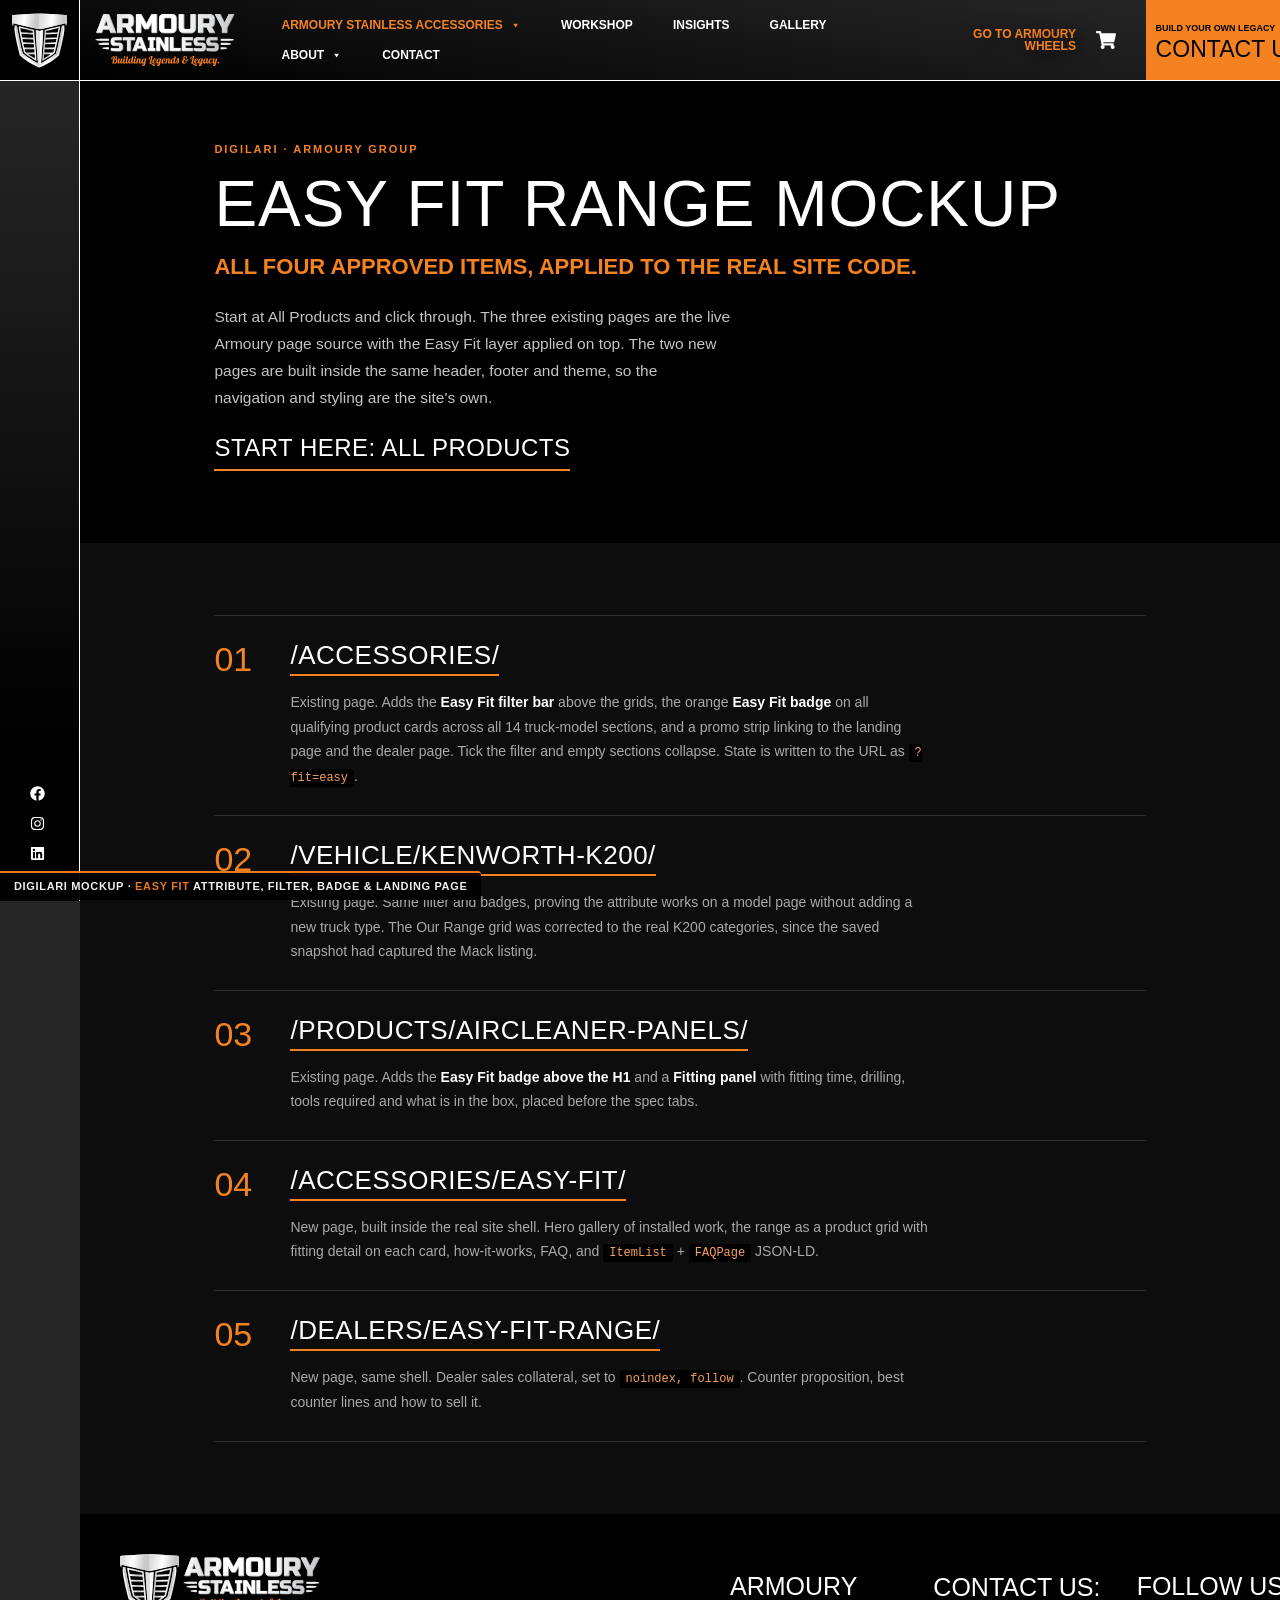
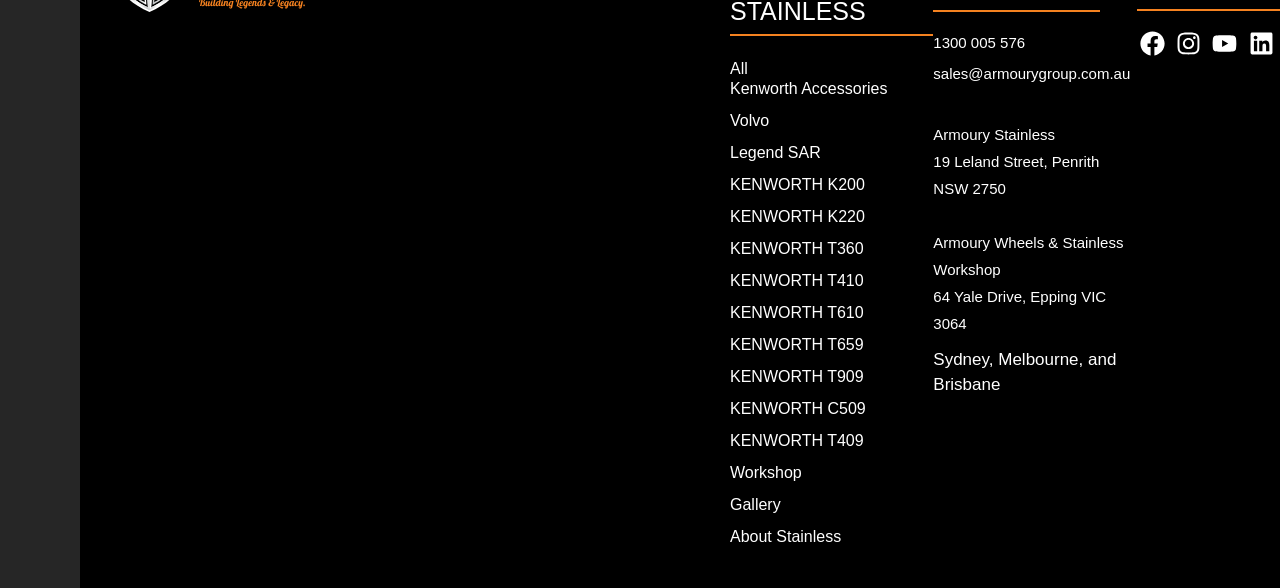
==== index.html @ e518af79 "Fix promo strip clipping on /accessories/ and add asset cache busting The promo strip and filter bar" ====
<!DOCTYPE html>
<!-- saved from url=(0050)https://armourygroup.com.au/vehicle/kenworth-k200/ -->
<html lang="en-US" data-ef-root="./" data-ef-page="index"><head><meta http-equiv="Content-Type" content="text/html; charset=UTF-8"><meta http-equiv="origin-trial" content="A7vZI3v+Gz7JfuRolKNM4Aff6zaGuT7X0mf3wtoZTnKv6497cVMnhy03KDqX7kBz/q/[base64]">
	
	<meta name="viewport" content="width=device-width, initial-scale=1">
	<link rel="profile" href="https://gmpg.org/xfn/11">
	
<link rel="apple-touch-icon" sizes="57x57" href="https://armourygroup.com.au/wp-content/themes/hello-child/assets/favicon/apple-touch-icon-57x57.png">
<link rel="apple-touch-icon" sizes="60x60" href="https://armourygroup.com.au/wp-content/themes/hello-child/assets/favicon/apple-touch-icon-60x60.png">
<link rel="apple-touch-icon" sizes="72x72" href="https://armourygroup.com.au/wp-content/themes/hello-child/assets/favicon/apple-touch-icon-72x72.png">
<link rel="apple-touch-icon" sizes="76x76" href="https://armourygroup.com.au/wp-content/themes/hello-child/assets/favicon/apple-touch-icon-76x76.png">
<link rel="apple-touch-icon" sizes="114x114" href="https://armourygroup.com.au/wp-content/themes/hello-child/assets/favicon/apple-touch-icon-114x114.png">
<link rel="apple-touch-icon" sizes="120x120" href="https://armourygroup.com.au/wp-content/themes/hello-child/assets/favicon/apple-touch-icon-120x120.png">
<link rel="apple-touch-icon" sizes="144x144" href="https://armourygroup.com.au/wp-content/themes/hello-child/assets/favicon/apple-touch-icon-144x144.png">
<link rel="apple-touch-icon" sizes="152x152" href="https://armourygroup.com.au/wp-content/themes/hello-child/assets/favicon/apple-touch-icon-152x152.png">
<link rel="apple-touch-icon" sizes="180x180" href="https://armourygroup.com.au/wp-content/themes/hello-child/assets/favicon/apple-touch-icon-180x180.png">
<link rel="icon" type="image/png" sizes="32x32" href="https://armourygroup.com.au/wp-content/themes/hello-child/assets/favicon/favicon-32x32.png">
<link rel="icon" type="image/png" sizes="194x194" href="https://armourygroup.com.au/wp-content/themes/hello-child/assets/favicon/favicon-194x194.png">
<link rel="icon" type="image/png" sizes="192x192" href="https://armourygroup.com.au/wp-content/themes/hello-child/assets/favicon/android-chrome-192x192.png">
<link rel="icon" type="image/png" sizes="16x16" href="https://armourygroup.com.au/wp-content/themes/hello-child/assets/favicon/favicon-16x16.png">
<link rel="manifest" href="https://armourygroup.com.au/wp-content/themes/hello-child/assets/favicon/site.webmanifest">
<link rel="shortcut icon" href="https://armourygroup.com.au/wp-content/themes/hello-child/assets/favicon/favicon.ico">
<meta name="theme-color" content="#f58220">
	<!-- This site is optimized with the Yoast SEO plugin v28.4 - https://yoast.com/product/yoast-seo-wordpress/ -->
	<title>Armoury Easy Fit Mockup | Digilari</title>
	<meta name="description" content="Route index for the Armoury Easy Fit range mockup.">
	
	<meta property="og:locale" content="en_US">
	<meta property="og:type" content="article">
	<meta property="og:title" content="Kenworth K200 Stainless Accessories - Armoury Group">
	<meta property="og:description" content="Stainless steel accessories to suit Kenworth K200 trucks. Quality to rely on, every time. Don&#39;t settle for less than the best.">
	<meta property="og:url" content="https://armourygroup.com.au/vehicle/kenworth-k200/">
	<meta property="og:site_name" content="Armoury Group">
	<meta name="twitter:card" content="summary_large_image">
	<script type="text/javascript" async="" src="./vehicle/kenworth-k200/AG - Kenworth K200_files/js"></script><script type="text/javascript" async="" src="./vehicle/kenworth-k200/AG - Kenworth K200_files/js(1)"></script><script type="text/javascript" async="" src="./vehicle/kenworth-k200/AG - Kenworth K200_files/js(2)"></script><script type="text/javascript" async="" src="./vehicle/kenworth-k200/AG - Kenworth K200_files/js(3)"></script><script type="text/javascript" async="" charset="utf-8" src="./vehicle/kenworth-k200/AG - Kenworth K200_files/recaptcha__en.js" crossorigin="anonymous" integrity="sha384-KmhOiTn6sHD8dy14OaGi/9+f17owL+KWDoLiUoEjdbwL0MkY5QTE9wPi90EHLAnV"></script><script async="" src="./vehicle/kenworth-k200/AG - Kenworth K200_files/gtm.js"></script><script type="application/ld+json" class="yoast-schema-graph">{"@context":"https:\/\/schema.org","@graph":[{"@type":"CollectionPage","@id":"https:\/\/armourygroup.com.au\/vehicle\/kenworth-k200\/","url":"https:\/\/armourygroup.com.au\/vehicle\/kenworth-k200\/","name":"Kenworth K200 Stainless Accessories - Armoury Group","isPartOf":{"@id":"https:\/\/armourygroup.com.au\/#website"},"primaryImageOfPage":{"@id":"https:\/\/armourygroup.com.au\/vehicle\/kenworth-k200\/#primaryimage"},"image":{"@id":"https:\/\/armourygroup.com.au\/vehicle\/kenworth-k200\/#primaryimage"},"thumbnailUrl":"https:\/\/armourygroup.com.au\/wp-content\/uploads\/2025\/11\/Retro-fit-step.png","description":"Stainless steel accessories to suit Kenworth K200 trucks. Quality to rely on, every time. Don't settle for less than the best.","breadcrumb":{"@id":"https:\/\/armourygroup.com.au\/vehicle\/kenworth-k200\/#breadcrumb"},"inLanguage":"en-US"},{"@type":"ImageObject","inLanguage":"en-US","@id":"https:\/\/armourygroup.com.au\/vehicle\/kenworth-k200\/#primaryimage","url":"https:\/\/armourygroup.com.au\/wp-content\/uploads\/2025\/11\/Retro-fit-step.png","contentUrl":"https:\/\/armourygroup.com.au\/wp-content\/uploads\/2025\/11\/Retro-fit-step.png","width":1444,"height":1009,"caption":"Stainless steel retrofit truck step with perforated grip"},{"@type":"BreadcrumbList","@id":"https:\/\/armourygroup.com.au\/vehicle\/kenworth-k200\/#breadcrumb","itemListElement":[{"@type":"ListItem","position":1,"name":"Home","item":"https:\/\/armourygroup.com.au\/"},{"@type":"ListItem","position":2,"name":"Kenworth K200"}]},{"@type":"WebSite","@id":"https:\/\/armourygroup.com.au\/#website","url":"https:\/\/armourygroup.com.au\/","name":"Armoury Group","description":"Building Legends &amp; Legacy","publisher":{"@id":"https:\/\/armourygroup.com.au\/#organization"},"potentialAction":[{"@type":"SearchAction","target":{"@type":"EntryPoint","urlTemplate":"https:\/\/armourygroup.com.au\/?s={search_term_string}"},"query-input":{"@type":"PropertyValueSpecification","valueRequired":true,"valueName":"search_term_string"}}],"inLanguage":"en-US"},{"@type":"Organization","@id":"https:\/\/armourygroup.com.au\/#organization","name":"Armoury Group","url":"https:\/\/armourygroup.com.au\/","logo":{"@type":"ImageObject","inLanguage":"en-US","@id":"https:\/\/armourygroup.com.au\/#\/schema\/logo\/image\/","url":"https:\/\/armourygroup.com.au\/wp-content\/uploads\/2023\/10\/ArmouryGroup-full-logo.svg","contentUrl":"https:\/\/armourygroup.com.au\/wp-content\/uploads\/2023\/10\/ArmouryGroup-full-logo.svg","width":283,"height":80,"caption":"Armoury Group"},"image":{"@id":"https:\/\/armourygroup.com.au\/#\/schema\/logo\/image\/"}}]}</script>
	<!-- / Yoast SEO plugin. -->


<link rel="alternate" type="application/rss+xml" title="Armoury Group » Feed" href="https://armourygroup.com.au/feed/">
<link rel="alternate" type="application/rss+xml" title="Armoury Group » Comments Feed" href="https://armourygroup.com.au/comments/feed/">
<link rel="alternate" type="application/rss+xml" title="Armoury Group » Kenworth K200 Vehicle Feed" href="https://armourygroup.com.au/vehicle/kenworth-k200/feed/">
<style id="wp-img-auto-sizes-contain-inline-css">
img:is([sizes=auto i],[sizes^="auto," i]){contain-intrinsic-size:3000px 1500px}
/*# sourceURL=wp-img-auto-sizes-contain-inline-css */
</style>
<link rel="stylesheet" id="fluentform-elementor-widget-css" href="./vehicle/kenworth-k200/AG - Kenworth K200_files/fluent-forms-elementor-widget.css" media="all">
<style id="wp-emoji-styles-inline-css">

	img.wp-smiley, img.emoji {
		display: inline !important;
		border: none !important;
		box-shadow: none !important;
		height: 1em !important;
		width: 1em !important;
		margin: 0 0.07em !important;
		vertical-align: -0.1em !important;
		background: none !important;
		padding: 0 !important;
	}
/*# sourceURL=wp-emoji-styles-inline-css */
</style>
<link rel="stylesheet" id="wp-block-library-css" href="./vehicle/kenworth-k200/AG - Kenworth K200_files/style.min.css" media="all">
<style id="global-styles-inline-css">
:root{--wp--preset--aspect-ratio--square: 1;--wp--preset--aspect-ratio--4-3: 4/3;--wp--preset--aspect-ratio--3-4: 3/4;--wp--preset--aspect-ratio--3-2: 3/2;--wp--preset--aspect-ratio--2-3: 2/3;--wp--preset--aspect-ratio--16-9: 16/9;--wp--preset--aspect-ratio--9-16: 9/16;--wp--preset--color--black: #000000;--wp--preset--color--cyan-bluish-gray: #abb8c3;--wp--preset--color--white: #ffffff;--wp--preset--color--pale-pink: #f78da7;--wp--preset--color--vivid-red: #cf2e2e;--wp--preset--color--luminous-vivid-orange: #ff6900;--wp--preset--color--luminous-vivid-amber: #fcb900;--wp--preset--color--light-green-cyan: #7bdcb5;--wp--preset--color--vivid-green-cyan: #00d084;--wp--preset--color--pale-cyan-blue: #8ed1fc;--wp--preset--color--vivid-cyan-blue: #0693e3;--wp--preset--color--vivid-purple: #9b51e0;--wp--preset--gradient--vivid-cyan-blue-to-vivid-purple: linear-gradient(135deg,rgb(6,147,227) 0%,rgb(155,81,224) 100%);--wp--preset--gradient--light-green-cyan-to-vivid-green-cyan: linear-gradient(135deg,rgb(122,220,180) 0%,rgb(0,208,130) 100%);--wp--preset--gradient--luminous-vivid-amber-to-luminous-vivid-orange: linear-gradient(135deg,rgb(252,185,0) 0%,rgb(255,105,0) 100%);--wp--preset--gradient--luminous-vivid-orange-to-vivid-red: linear-gradient(135deg,rgb(255,105,0) 0%,rgb(207,46,46) 100%);--wp--preset--gradient--very-light-gray-to-cyan-bluish-gray: linear-gradient(135deg,rgb(238,238,238) 0%,rgb(169,184,195) 100%);--wp--preset--gradient--cool-to-warm-spectrum: linear-gradient(135deg,rgb(74,234,220) 0%,rgb(151,120,209) 20%,rgb(207,42,186) 40%,rgb(238,44,130) 60%,rgb(251,105,98) 80%,rgb(254,248,76) 100%);--wp--preset--gradient--blush-light-purple: linear-gradient(135deg,rgb(255,206,236) 0%,rgb(152,150,240) 100%);--wp--preset--gradient--blush-bordeaux: linear-gradient(135deg,rgb(254,205,165) 0%,rgb(254,45,45) 50%,rgb(107,0,62) 100%);--wp--preset--gradient--luminous-dusk: linear-gradient(135deg,rgb(255,203,112) 0%,rgb(199,81,192) 50%,rgb(65,88,208) 100%);--wp--preset--gradient--pale-ocean: linear-gradient(135deg,rgb(255,245,203) 0%,rgb(182,227,212) 50%,rgb(51,167,181) 100%);--wp--preset--gradient--electric-grass: linear-gradient(135deg,rgb(202,248,128) 0%,rgb(113,206,126) 100%);--wp--preset--gradient--midnight: linear-gradient(135deg,rgb(2,3,129) 0%,rgb(40,116,252) 100%);--wp--preset--font-size--small: 13px;--wp--preset--font-size--medium: 20px;--wp--preset--font-size--large: 36px;--wp--preset--font-size--x-large: 42px;--wp--preset--spacing--20: 0.44rem;--wp--preset--spacing--30: 0.67rem;--wp--preset--spacing--40: 1rem;--wp--preset--spacing--50: 1.5rem;--wp--preset--spacing--60: 2.25rem;--wp--preset--spacing--70: 3.38rem;--wp--preset--spacing--80: 5.06rem;--wp--preset--shadow--natural: 6px 6px 9px rgba(0, 0, 0, 0.2);--wp--preset--shadow--deep: 12px 12px 50px rgba(0, 0, 0, 0.4);--wp--preset--shadow--sharp: 6px 6px 0px rgba(0, 0, 0, 0.2);--wp--preset--shadow--outlined: 6px 6px 0px -3px rgb(255, 255, 255), 6px 6px rgb(0, 0, 0);--wp--preset--shadow--crisp: 6px 6px 0px rgb(0, 0, 0);}:root { --wp--style--global--content-size: 800px;--wp--style--global--wide-size: 1200px; }:where(body) { margin: 0; }.wp-site-blocks > .alignleft { float: left; margin-right: 2em; }.wp-site-blocks > .alignright { float: right; margin-left: 2em; }.wp-site-blocks > .aligncenter { justify-content: center; margin-left: auto; margin-right: auto; }:where(.wp-site-blocks) > * { margin-block-start: 24px; margin-block-end: 0; }:where(.wp-site-blocks) > :first-child { margin-block-start: 0; }:where(.wp-site-blocks) > :last-child { margin-block-end: 0; }:root { --wp--style--block-gap: 24px; }:root :where(.is-layout-flow) > :first-child{margin-block-start: 0;}:root :where(.is-layout-flow) > :last-child{margin-block-end: 0;}:root :where(.is-layout-flow) > *{margin-block-start: 24px;margin-block-end: 0;}:root :where(.is-layout-constrained) > :first-child{margin-block-start: 0;}:root :where(.is-layout-constrained) > :last-child{margin-block-end: 0;}:root :where(.is-layout-constrained) > *{margin-block-start: 24px;margin-block-end: 0;}:root :where(.is-layout-flex){gap: 24px;}:root :where(.is-layout-grid){gap: 24px;}.is-layout-flow > .alignleft{float: left;margin-inline-start: 0;margin-inline-end: 2em;}.is-layout-flow > .alignright{float: right;margin-inline-start: 2em;margin-inline-end: 0;}.is-layout-flow > .aligncenter{margin-left: auto !important;margin-right: auto !important;}.is-layout-constrained > .alignleft{float: left;margin-inline-start: 0;margin-inline-end: 2em;}.is-layout-constrained > .alignright{float: right;margin-inline-start: 2em;margin-inline-end: 0;}.is-layout-constrained > .aligncenter{margin-left: auto !important;margin-right: auto !important;}.is-layout-constrained > :where(:not(.alignleft):not(.alignright):not(.alignfull)){max-width: var(--wp--style--global--content-size);margin-left: auto !important;margin-right: auto !important;}.is-layout-constrained > .alignwide{max-width: var(--wp--style--global--wide-size);}body .is-layout-flex{display: flex;}.is-layout-flex{flex-wrap: wrap;align-items: center;}.is-layout-flex > :is(*, div){margin: 0;}body .is-layout-grid{display: grid;}.is-layout-grid > :is(*, div){margin: 0;}body{padding-top: 0px;padding-right: 0px;padding-bottom: 0px;padding-left: 0px;}:root :where(.wp-element-button, .wp-block-button__link){background-color: #32373c;border-width: 0;color: #fff;font-family: inherit;font-size: inherit;font-style: inherit;font-weight: inherit;letter-spacing: inherit;line-height: inherit;padding-top: calc(0.667em + 2px);padding-right: calc(1.333em + 2px);padding-bottom: calc(0.667em + 2px);padding-left: calc(1.333em + 2px);text-decoration: none;text-transform: inherit;}.has-black-color{color: var(--wp--preset--color--black) !important;}.has-cyan-bluish-gray-color{color: var(--wp--preset--color--cyan-bluish-gray) !important;}.has-white-color{color: var(--wp--preset--color--white) !important;}.has-pale-pink-color{color: var(--wp--preset--color--pale-pink) !important;}.has-vivid-red-color{color: var(--wp--preset--color--vivid-red) !important;}.has-luminous-vivid-orange-color{color: var(--wp--preset--color--luminous-vivid-orange) !important;}.has-luminous-vivid-amber-color{color: var(--wp--preset--color--luminous-vivid-amber) !important;}.has-light-green-cyan-color{color: var(--wp--preset--color--light-green-cyan) !important;}.has-vivid-green-cyan-color{color: var(--wp--preset--color--vivid-green-cyan) !important;}.has-pale-cyan-blue-color{color: var(--wp--preset--color--pale-cyan-blue) !important;}.has-vivid-cyan-blue-color{color: var(--wp--preset--color--vivid-cyan-blue) !important;}.has-vivid-purple-color{color: var(--wp--preset--color--vivid-purple) !important;}.has-black-background-color{background-color: var(--wp--preset--color--black) !important;}.has-cyan-bluish-gray-background-color{background-color: var(--wp--preset--color--cyan-bluish-gray) !important;}.has-white-background-color{background-color: var(--wp--preset--color--white) !important;}.has-pale-pink-background-color{background-color: var(--wp--preset--color--pale-pink) !important;}.has-vivid-red-background-color{background-color: var(--wp--preset--color--vivid-red) !important;}.has-luminous-vivid-orange-background-color{background-color: var(--wp--preset--color--luminous-vivid-orange) !important;}.has-luminous-vivid-amber-background-color{background-color: var(--wp--preset--color--luminous-vivid-amber) !important;}.has-light-green-cyan-background-color{background-color: var(--wp--preset--color--light-green-cyan) !important;}.has-vivid-green-cyan-background-color{background-color: var(--wp--preset--color--vivid-green-cyan) !important;}.has-pale-cyan-blue-background-color{background-color: var(--wp--preset--color--pale-cyan-blue) !important;}.has-vivid-cyan-blue-background-color{background-color: var(--wp--preset--color--vivid-cyan-blue) !important;}.has-vivid-purple-background-color{background-color: var(--wp--preset--color--vivid-purple) !important;}.has-black-border-color{border-color: var(--wp--preset--color--black) !important;}.has-cyan-bluish-gray-border-color{border-color: var(--wp--preset--color--cyan-bluish-gray) !important;}.has-white-border-color{border-color: var(--wp--preset--color--white) !important;}.has-pale-pink-border-color{border-color: var(--wp--preset--color--pale-pink) !important;}.has-vivid-red-border-color{border-color: var(--wp--preset--color--vivid-red) !important;}.has-luminous-vivid-orange-border-color{border-color: var(--wp--preset--color--luminous-vivid-orange) !important;}.has-luminous-vivid-amber-border-color{border-color: var(--wp--preset--color--luminous-vivid-amber) !important;}.has-light-green-cyan-border-color{border-color: var(--wp--preset--color--light-green-cyan) !important;}.has-vivid-green-cyan-border-color{border-color: var(--wp--preset--color--vivid-green-cyan) !important;}.has-pale-cyan-blue-border-color{border-color: var(--wp--preset--color--pale-cyan-blue) !important;}.has-vivid-cyan-blue-border-color{border-color: var(--wp--preset--color--vivid-cyan-blue) !important;}.has-vivid-purple-border-color{border-color: var(--wp--preset--color--vivid-purple) !important;}.has-vivid-cyan-blue-to-vivid-purple-gradient-background{background: var(--wp--preset--gradient--vivid-cyan-blue-to-vivid-purple) !important;}.has-light-green-cyan-to-vivid-green-cyan-gradient-background{background: var(--wp--preset--gradient--light-green-cyan-to-vivid-green-cyan) !important;}.has-luminous-vivid-amber-to-luminous-vivid-orange-gradient-background{background: var(--wp--preset--gradient--luminous-vivid-amber-to-luminous-vivid-orange) !important;}.has-luminous-vivid-orange-to-vivid-red-gradient-background{background: var(--wp--preset--gradient--luminous-vivid-orange-to-vivid-red) !important;}.has-very-light-gray-to-cyan-bluish-gray-gradient-background{background: var(--wp--preset--gradient--very-light-gray-to-cyan-bluish-gray) !important;}.has-cool-to-warm-spectrum-gradient-background{background: var(--wp--preset--gradient--cool-to-warm-spectrum) !important;}.has-blush-light-purple-gradient-background{background: var(--wp--preset--gradient--blush-light-purple) !important;}.has-blush-bordeaux-gradient-background{background: var(--wp--preset--gradient--blush-bordeaux) !important;}.has-luminous-dusk-gradient-background{background: var(--wp--preset--gradient--luminous-dusk) !important;}.has-pale-ocean-gradient-background{background: var(--wp--preset--gradient--pale-ocean) !important;}.has-electric-grass-gradient-background{background: var(--wp--preset--gradient--electric-grass) !important;}.has-midnight-gradient-background{background: var(--wp--preset--gradient--midnight) !important;}.has-small-font-size{font-size: var(--wp--preset--font-size--small) !important;}.has-medium-font-size{font-size: var(--wp--preset--font-size--medium) !important;}.has-large-font-size{font-size: var(--wp--preset--font-size--large) !important;}.has-x-large-font-size{font-size: var(--wp--preset--font-size--x-large) !important;}
:root :where(.wp-block-icon svg){width: 24px;}
:root :where(.wp-block-pullquote){font-size: 1.5em;line-height: 1.6;}
/*# sourceURL=global-styles-inline-css */
</style>
<link rel="stylesheet" id="wpcdt-public-css-css" href="./vehicle/kenworth-k200/AG - Kenworth K200_files/wpcdt-public.css" media="all">
<link rel="stylesheet" id="toc-screen-css" href="./vehicle/kenworth-k200/AG - Kenworth K200_files/screen.min.css" media="all">
<link rel="stylesheet" id="woocommerce-layout-css" href="./vehicle/kenworth-k200/AG - Kenworth K200_files/woocommerce-layout.css" media="all">
<link rel="stylesheet" id="woocommerce-smallscreen-css" href="./vehicle/kenworth-k200/AG - Kenworth K200_files/woocommerce-smallscreen.css" media="only screen and (max-width: 768px)">
<link rel="stylesheet" id="woocommerce-general-css" href="./vehicle/kenworth-k200/AG - Kenworth K200_files/woocommerce.css" media="all">
<style id="woocommerce-inline-inline-css">
.woocommerce form .form-row .required { visibility: visible; }
/*# sourceURL=woocommerce-inline-inline-css */
</style>
<link rel="stylesheet" id="megamenu-css" href="./vehicle/kenworth-k200/AG - Kenworth K200_files/style.css" media="all">
<link rel="stylesheet" id="dashicons-css" href="./vehicle/kenworth-k200/AG - Kenworth K200_files/dashicons.min.css" media="all">
<link rel="stylesheet" id="megamenu-genericons-css" href="./vehicle/kenworth-k200/AG - Kenworth K200_files/genericons.css" media="all">
<link rel="stylesheet" id="megamenu-fontawesome6-css" href="./vehicle/kenworth-k200/AG - Kenworth K200_files/all.min.css" media="all">
<link rel="stylesheet" id="hello-elementor-css" href="./vehicle/kenworth-k200/AG - Kenworth K200_files/reset.css" media="all">
<link rel="stylesheet" id="hello-elementor-theme-style-css" href="./vehicle/kenworth-k200/AG - Kenworth K200_files/theme.css" media="all">
<link rel="stylesheet" id="hello-elementor-header-footer-css" href="./vehicle/kenworth-k200/AG - Kenworth K200_files/header-footer.css" media="all">
<link rel="stylesheet" id="elementor-frontend-css" href="./vehicle/kenworth-k200/AG - Kenworth K200_files/custom-frontend.min.css" media="all">
<link rel="stylesheet" id="elementor-post-6-css" href="./vehicle/kenworth-k200/AG - Kenworth K200_files/post-6.css" media="all">
<link rel="stylesheet" id="widget-image-css" href="./vehicle/kenworth-k200/AG - Kenworth K200_files/widget-image.min.css" media="all">
<link rel="stylesheet" id="swiper-css" href="./vehicle/kenworth-k200/AG - Kenworth K200_files/swiper.min.css" media="all">
<link rel="stylesheet" id="e-swiper-css" href="./vehicle/kenworth-k200/AG - Kenworth K200_files/e-swiper.min.css" media="all">
<link rel="stylesheet" id="widget-heading-css" href="./vehicle/kenworth-k200/AG - Kenworth K200_files/widget-heading.min.css" media="all">
<link rel="stylesheet" id="widget-icon-box-css" href="./vehicle/kenworth-k200/AG - Kenworth K200_files/custom-widget-icon-box.min.css" media="all">
<link rel="stylesheet" id="widget-icon-list-css" href="./vehicle/kenworth-k200/AG - Kenworth K200_files/custom-widget-icon-list.min.css" media="all">
<link rel="stylesheet" id="widget-nav-menu-css" href="./vehicle/kenworth-k200/AG - Kenworth K200_files/custom-pro-widget-nav-menu.min.css" media="all">
<link rel="stylesheet" id="e-animation-fadeInUp-css" href="./vehicle/kenworth-k200/AG - Kenworth K200_files/fadeInUp.min.css" media="all">
<link rel="stylesheet" id="widget-loop-common-css" href="./vehicle/kenworth-k200/AG - Kenworth K200_files/widget-loop-common.min.css" media="all">
<link rel="stylesheet" id="widget-loop-grid-css" href="./vehicle/kenworth-k200/AG - Kenworth K200_files/custom-pro-widget-loop-grid.min.css" media="all">
<link rel="stylesheet" id="widget-nested-carousel-css" href="./vehicle/kenworth-k200/AG - Kenworth K200_files/widget-nested-carousel.min.css" media="all">
<link rel="stylesheet" id="widget-loop-carousel-css" href="./vehicle/kenworth-k200/AG - Kenworth K200_files/widget-loop-carousel.min.css" media="all">
<link rel="stylesheet" id="widget-form-css" href="./vehicle/kenworth-k200/AG - Kenworth K200_files/widget-form.min.css" media="all">
<link rel="stylesheet" id="e-animation-fadeInRight-css" href="./vehicle/kenworth-k200/AG - Kenworth K200_files/fadeInRight.min.css" media="all">
<link rel="stylesheet" id="e-popup-css" href="./vehicle/kenworth-k200/AG - Kenworth K200_files/popup.min.css" media="all">
<link rel="stylesheet" id="elementor-post-5365-css" href="./vehicle/kenworth-k200/AG - Kenworth K200_files/post-5365.css" media="all">
<link rel="stylesheet" id="elementor-post-5893-css" href="./vehicle/kenworth-k200/AG - Kenworth K200_files/post-5893.css" media="all">
<link rel="stylesheet" id="elementor-post-1358-css" href="./vehicle/kenworth-k200/AG - Kenworth K200_files/post-1358.css" media="all">
<link rel="stylesheet" id="elementor-post-2452-css" href="./vehicle/kenworth-k200/AG - Kenworth K200_files/post-2452.css" media="all">
<style id="elementor-pro-custom-fonts-inline-css">
@font-face {
	font-family: 'Agency';
	font-style: normal;
	font-weight: 400;
	font-display: auto;
	src: url('https://armourygroup.com.au/wp-content/uploads/2023/10/AgencyFBBlack.eot');
	src: url('https://armourygroup.com.au/wp-content/uploads/2023/10/AgencyFBBlack.eot?#iefix') format('embedded-opentype'),
		url('https://armourygroup.com.au/wp-content/uploads/2023/10/AgencyFBBlack.woff2') format('woff2'),
		url('https://armourygroup.com.au/wp-content/uploads/2023/10/AgencyFBBlack.woff') format('woff'),
		url('https://armourygroup.com.au/wp-content/uploads/2023/10/AgencyFBBlack-1.ttf') format('truetype'),
		url('https://armourygroup.com.au/wp-content/uploads/2023/10/AgencyFBBlack.svg#Agency') format('svg');
}

/*# sourceURL=elementor-pro-custom-fonts-inline-css */
</style>
<link rel="stylesheet" id="hello-elementor-child-style-css" href="./vehicle/kenworth-k200/AG - Kenworth K200_files/style(1).css" media="all">
<link rel="stylesheet" id="elementor-gf-local-montserrat-css" href="./vehicle/kenworth-k200/AG - Kenworth K200_files/montserrat.css" media="all">
<script id="jquery-core-js" src="./vehicle/kenworth-k200/AG - Kenworth K200_files/jquery.min.js"></script>
<script id="jquery-migrate-js" src="./vehicle/kenworth-k200/AG - Kenworth K200_files/jquery-migrate.min.js"></script>
<script data-wp-strategy="defer" defer="" id="wc-jquery-blockui-js" src="./vehicle/kenworth-k200/AG - Kenworth K200_files/jquery.blockUI.min.js"></script>
<script id="wc-add-to-cart-js-extra">
var wc_add_to_cart_params = {"ajax_url":"/wp-admin/admin-ajax.php","wc_ajax_url":"/?wc-ajax=%%endpoint%%","i18n_view_cart":"View cart","cart_url":"https://armourygroup.com.au/quote-cart/","is_cart":"","cart_redirect_after_add":"no"};
//# sourceURL=wc-add-to-cart-js-extra
</script>
<script data-wp-strategy="defer" defer="" id="wc-add-to-cart-js" src="./vehicle/kenworth-k200/AG - Kenworth K200_files/add-to-cart.min.js"></script>
<script data-wp-strategy="defer" defer="" id="wc-js-cookie-js" src="./vehicle/kenworth-k200/AG - Kenworth K200_files/js.cookie.min.js"></script>
<script id="woocommerce-js-extra">
var woocommerce_params = {"ajax_url":"/wp-admin/admin-ajax.php","wc_ajax_url":"/?wc-ajax=%%endpoint%%","i18n_password_show":"Show password","i18n_password_hide":"Hide password"};
//# sourceURL=woocommerce-js-extra
</script>
<script data-wp-strategy="defer" defer="" id="woocommerce-js" src="./vehicle/kenworth-k200/AG - Kenworth K200_files/woocommerce.min.js"></script>
<link rel="https://api.w.org/" href="https://armourygroup.com.au/wp-json/"><link rel="EditURI" type="application/rsd+xml" title="RSD" href="https://armourygroup.com.au/xmlrpc.php?rsd">
	<noscript><style>.woocommerce-product-gallery{ opacity: 1 !important; }</style></noscript>
	<meta name="generator" content="Elementor 4.2.4; features: e_font_icon_svg, additional_custom_breakpoints; settings: css_print_method-external, google_font-enabled, font_display-swap">
<!-- Google Tag Manager -->
<script>(function(w,d,s,l,i){w[l]=w[l]||[];w[l].push({'gtm.start':
new Date().getTime(),event:'gtm.js'});var f=d.getElementsByTagName(s)[0],
j=d.createElement(s),dl=l!='dataLayer'?'&l='+l:'';j.async=true;j.src=
'https://www.googletagmanager.com/gtm.js?id='+i+dl;f.parentNode.insertBefore(j,f);
})(window,document,'script','dataLayer','GTM-TDQRJCNX');</script>
<!-- End Google Tag Manager -->
<meta name="google-site-verification" content="BqKVbGdMvmKPpk93lzE-HGdiCjAQji9X5RbovA3XTvQ">

<meta name="msvalidate.01" content="798D27CC578032FE20DEA4F5C822A4EF">
<script src="./vehicle/kenworth-k200/AG - Kenworth K200_files/analytics.js" data-key="YV2bIURiD8MsPCSvd0kEVw" async=""></script>
			<style>
				.e-con.e-parent:nth-of-type(n+4):not(.e-lazyloaded):not(.e-no-lazyload),
				.e-con.e-parent:nth-of-type(n+4):not(.e-lazyloaded):not(.e-no-lazyload) * {
					background-image: none !important;
				}
				@media screen and (max-height: 1024px) {
					.e-con.e-parent:nth-of-type(n+3):not(.e-lazyloaded):not(.e-no-lazyload),
					.e-con.e-parent:nth-of-type(n+3):not(.e-lazyloaded):not(.e-no-lazyload) * {
						background-image: none !important;
					}
				}
				@media screen and (max-height: 640px) {
					.e-con.e-parent:nth-of-type(n+2):not(.e-lazyloaded):not(.e-no-lazyload),
					.e-con.e-parent:nth-of-type(n+2):not(.e-lazyloaded):not(.e-no-lazyload) * {
						background-image: none !important;
					}
				}
			</style>
			<link rel="icon" href="https://armourygroup.com.au/wp-content/uploads/2024/01/cropped-android-chrome-512x512-1-32x32.png" sizes="32x32">
<link rel="icon" href="https://armourygroup.com.au/wp-content/uploads/2024/01/cropped-android-chrome-512x512-1-192x192.png" sizes="192x192">
<link rel="apple-touch-icon" href="https://armourygroup.com.au/wp-content/uploads/2024/01/cropped-android-chrome-512x512-1-180x180.png">
<meta name="msapplication-TileImage" content="https://armourygroup.com.au/wp-content/uploads/2024/01/cropped-android-chrome-512x512-1-270x270.png">
<style id="wp-custom-css">
.elementor-location-footer ul.sub-menu{
	display: none !important;
}

.elementor-location-footer  .sub-arrow{
	display: none !important;
}

/* Mega Menu */
.mega-menu-element .mega-menu-wrap .mega-menu-item-type-widget {
    display: flex !important;
    flex-flow: column !important;
    justify-content: space-between !important;
}
.mega-menu-element .mega-menu-wrap > ul.max-mega-menu > li > ul.mega-sub-menu {
	max-width: 1150px !important;
}
.mega-menu-element .mega-menu-wrap li.mega-menu-item > ul.mega-sub-menu > li.mega-menu-row > ul.mega-sub-menu > li.mega-menu-column > ul.mega-sub-menu,
.mega-menu-element .mega-menu-wrap li.mega-menu-item > ul.mega-sub-menu > li.mega-menu-row > ul.mega-sub-menu > li.mega-menu-column > ul.mega-sub-menu > li {
    height: 100% !important;
}
.mega-menu-element .mega-menu-wrap .mega-menu-item-type-widget img {
    max-height: 143px !important;
}
.mega-menu-element .mega-menu-wrap .mega-menu-item-type-widget figcaption {
	display: none;
}
.mega-menu-element .mega-menu-wrap .mega-block-title {
    order: 2 !important;
}
.mega-menu-element .mega-menu-wrap .mega-menu-columns-2-of-12 .mega-block-title {
	font-size: 10px !important;
}
.mega-menu-element .mega-menu-wrap > ul:not(.mega-sub-menu) > li.mega-menu-item > a.mega-menu-link {
    height: auto !important;
}
.mega-menu-element .mega-menu-wrap > ul:not(.mega-sub-menu) > li.mega-menu-item > a.mega-menu-link::after {
	content: "";
	bottom: 0;
	width: 100%;
    height: 2px;
	left: 0;
	z-index: 2;
	display: block !important;
	position: absolute;
	transition: .3s;
	transition-timing-function: cubic-bezier(.58,.3,.005,1);
}
.mega-menu-element .mega-menu-wrap > ul:not(.mega-sub-menu) > li.mega-menu-item.mega-current-menu-item > a.mega-menu-link::after,
.mega-menu-element .mega-menu-wrap > ul:not(.mega-sub-menu) > li.mega-menu-item > a.mega-menu-link:hover::after {
    background-color: var(--e-global-color-primary);
}
.mobile-menu-contact {
	background: rgb(245, 130, 32) !important;
	padding: 10px 20px !important;
}
.mobile-menu-contact a {
	font-size: 27px !important;
	position: relative !important;
	font-family: "Agency", Sans-serif !important;
	line-height: normal !important;
	color: #000 !important;
}
.mobile-menu-contact a::before {
	font-family: "Montserrat", Sans-serif !important;
	content: "Build Your Own Legacy";
	text-transform: uppercase;
	display: block !important;
	font-size: 10px !important;
	font-weight: 600 !important;
	line-height: normal !important;
}
.mobile-menu-cart a {
	color: rgb(245, 130, 32) !important;
}
.mobile-menu-cart a i {
	color: #fff !important;
	margin-right: 5px;
}
@media (max-width: 1199px) {
	.mega-menu-element .mega-menu-wrap > ul:not(.mega-sub-menu) > li.mega-menu-item:not(.mobile-menu-contact) {
		padding: 0 20px !important;
	}
	.mega-menu-element .mega-menu-wrap > ul:not(.mega-sub-menu) > li.mega-menu-item > a.mega-menu-link {
		padding: 0 !important;
	}
}
@media (min-width: 1200px) {
	.mega-menu-element {
		--flex-grow: 1;
		--flex-shrink: 1;
	}
	.mega-menu-element .mega-menu-wrap > ul:not(.mega-sub-menu) > li.mega-menu-item > a.mega-menu-link {
		line-height: 20px !important;
	}
	.mobile-menu-cart,
	.mobile-menu-contact {
		display: none !important;
	}
	.mega-menu-element .mega-menu-wrap .mega-menu-row {
		margin-bottom: 20px !important;
	}
}
/* Mega Menu */

.t6-series img.wp-image-1089 {
	width: auto;
	max-height: 375px;
}


.elementor-location-header #mega-menu-wrap-max_mega_menu_2 #mega-menu-max_mega_menu_2 li.mega-menu-megamenu > ul.mega-sub-menu > li.mega-menu-row .mega-menu-column > ul.mega-sub-menu > li.mega-menu-item img {
			width: auto;
}
.elementor-location-header #mega-menu-wrap-max_mega_menu_2 #mega-menu-max_mega_menu_2 li.mega-menu-megamenu > ul.mega-sub-menu > li.mega-menu-row .mega-menu-column > ul.mega-sub-menu > li.mega-menu-item {
	text-align: center;
}
@media screen and (min-width:1701px) {
	.elementor-location-header #mega-menu-wrap-max_mega_menu_2 #mega-menu-max_mega_menu_2 li.mega-menu-megamenu > ul.mega-sub-menu > li.mega-menu-row .mega-menu-column > ul.mega-sub-menu > li.mega-menu-item {
	    padding: 30px 15px 30px 15px;	
	}
}
@media screen and (min-width:1201px) and (max-width: 1700px){

	.elementor-location-header #mega-menu-wrap-max_mega_menu_2 #mega-menu-max_mega_menu_2 > li.mega-menu-tabbed > ul.mega-sub-menu > li.mega-menu-item > a.mega-menu-link {
		width: 30%;
	}
	.elementor-location-header #mega-menu-wrap-max_mega_menu_2 #mega-menu-max_mega_menu_2 li.mega-menu-megamenu > ul.mega-sub-menu > li.mega-menu-row {
		margin-bottom:0px !important;
	}
	.elementor-location-header #mega-menu-wrap-max_mega_menu_2 #mega-menu-max_mega_menu_2 li.mega-menu-item > ul.mega-sub-menu > li.mega-menu-row > ul.mega-sub-menu {
	flex-wrap: wrap;
}
.elementor-location-header #mega-menu-wrap-max_mega_menu_2 #mega-menu-max_mega_menu_2 li.mega-menu-megamenu > ul.mega-sub-menu > li.mega-menu-row > ul.mega-sub-menu > li.mega-menu-column {
	width: 50%
}
	
.elementor-location-header #mega-menu-wrap-max_mega_menu_2 #mega-menu-max_mega_menu_2 > li.mega-menu-tabbed > ul.mega-sub-menu > li.mega-menu-item > ul.mega-sub-menu {
	   overflow-y: auto;
    height: calc(100vh - 100px);
    min-height: unset;
	width: 70%;
	left: 30%;
}
	.elementor-location-header #mega-menu-wrap-max_mega_menu_1 #mega-menu-max_mega_menu_1 > li.mega-menu-tabbed > ul.mega-sub-menu > li.mega-menu-item > ul.mega-sub-menu {
		  overflow-y: auto;
    height: calc(100vh - 100px);
    min-height: unset;
	}
/* width */
	.elementor-location-header #mega-menu-wrap-max_mega_menu_1 #mega-menu-max_mega_menu_1 > li.mega-menu-tabbed > ul.mega-sub-menu > li.mega-menu-item > ul.mega-sub-menu::-webkit-scrollbar,
.elementor-location-header #mega-menu-wrap-max_mega_menu_2 #mega-menu-max_mega_menu_2 > li.mega-menu-tabbed > ul.mega-sub-menu > li.mega-menu-item > ul.mega-sub-menu::-webkit-scrollbar {
  width: 10px;
}

/* Track */
.elementor-location-header #mega-menu-wrap-max_mega_menu_1 #mega-menu-max_mega_menu_1 > li.mega-menu-tabbed > ul.mega-sub-menu > li.mega-menu-item > ul.mega-sub-menu::-webkit-scrollbar-track,
.elementor-location-header #mega-menu-wrap-max_mega_menu_2 #mega-menu-max_mega_menu_2 > li.mega-menu-tabbed > ul.mega-sub-menu > li.mega-menu-item > ul.mega-sub-menu::-webkit-scrollbar-track {
  background: #f1f1f1;
}

/* Handle */
	.elementor-location-header #mega-menu-wrap-max_mega_menu_1 #mega-menu-max_mega_menu_1 > li.mega-menu-tabbed > ul.mega-sub-menu > li.mega-menu-item > ul.mega-sub-menu::-webkit-scrollbar-thumb,
.elementor-location-header #mega-menu-wrap-max_mega_menu_2 #mega-menu-max_mega_menu_2 > li.mega-menu-tabbed > ul.mega-sub-menu > li.mega-menu-item > ul.mega-sub-menu::-webkit-scrollbar-thumb {
  background: var( --e-global-color-primary );
}

/* Handle on hover */
	.elementor-location-header #mega-menu-wrap-max_mega_menu_1 #mega-menu-max_mega_menu_1 > li.mega-menu-tabbed > ul.mega-sub-menu > li.mega-menu-item > ul.mega-sub-menu::-webkit-scrollbar-thumb:hover,
.elementor-location-header #mega-menu-wrap-max_mega_menu_2 #mega-menu-max_mega_menu_2 > li.mega-menu-tabbed > ul.mega-sub-menu > li.mega-menu-item > ul.mega-sub-menu::-webkit-scrollbar-thumb:hover {
  background: #e7720f;
}
.elementor-location-header #mega-menu-wrap-max_mega_menu_2 
#mega-menu-max_mega_menu_2 
li.mega-menu-item > ul.mega-sub-menu > 
li.mega-menu-row > ul.mega-sub-menu > 
li.mega-menu-column:nth-child(3n),
	.elementor-location-header #mega-menu-wrap-max_mega_menu_2 
#mega-menu-max_mega_menu_2 
li.mega-menu-item > ul.mega-sub-menu > 
li.mega-menu-row > ul.mega-sub-menu > 
li.mega-menu-column:nth-child(5n){
    border-left: 0px solid !important;
}
	    .elementor-location-header #mega-menu-wrap-max_mega_menu_2 #mega-menu-max_mega_menu_2 li.mega-menu-item > ul.mega-sub-menu > li.mega-menu-row:not(:last-child) > ul.mega-sub-menu > li.mega-menu-column:not(.mega-menu-columns-3-of-12):last-child {
				border-left:1px #ccc solid !important;
	}

}

/* POST STYLING - Sept 17 - Author Hicaliber - DOM  */

.single-post .elementor-widget-text-editor h2,
.single-post .elementor-widget-text-editor h3,
.single-post .elementor-widget-text-editor h4,
.single-post .elementor-widget-text-editor h5,
.single-post .elementor-widget-text-editor h6 {
	padding-top: 18px;
}
.single-post .elementor-widget-text-editor h2,
.single-post .elementor-widget-text-editor h3,
.single-post .elementor-widget-text-editor h4,
.single-post .elementor-widget-text-editor h5,
.single-post .elementor-widget-text-editor h6,
.single-post .elementor-widget-text-editor ul {
	margin-bottom: 20px;
}

/* =========================================================
   COMPLETE PRODUCT SPECS CSS
   Wheels + Stainless
   ========================================================= */


/* =========================================================
   GENERAL SPECS WRAPPER
   ========================================================= */

.specs-wrapper {
    width: 100%;
    max-width: 800px;
    min-width: 0;
    box-sizing: border-box;
}


/* =========================================================
   WHEELS
   ========================================================= */

.spec-item {
    display: grid;
    grid-template-columns: 250px minmax(0, 1fr);
    width: 100%;
    min-width: 0;
    padding: 12px 0;
    border-bottom: 1px solid #333;
    box-sizing: border-box;
}

.spec-item .label {
    color: #f7931e;
    font-weight: 700;
    text-transform: uppercase;
}

.spec-item .value {
    color: #fff;
    min-width: 0;
}


/* =========================================================
   WHEEL VARIATIONS
   ========================================================= */

.spec-item.multi .value {
    display: flex;
    flex-direction: column;
    gap: 12px;
    min-width: 0;
}


/*
 * Each wheel variation:
 *
 * PRODUCT / FINISH       ACTIONS
 */
.spec-item.multi .variant-row {
    display: grid !important;

    grid-template-columns:
        minmax(0, 1fr)
        270px !important;

    column-gap: 20px !important;

    align-items: center !important;

    width: 100% !important;
    min-width: 0 !important;

    overflow: visible !important;

    box-sizing: border-box !important;
}


/* Product / finish text */
.spec-item.multi .variant-row > span {
    min-width: 0 !important;
    max-width: 100% !important;

    overflow-wrap: anywhere !important;
    word-break: normal !important;
}


/* =========================================================
   WHEELS ACTIONS
   ========================================================= */

/* =========================================================
   WHEELS CTA SPACING
   ========================================================= */

.spec-item.multi .variant-row > .product-actions {
    display: flex !important;
    flex-direction: row !important;

    align-items: center !important;
    justify-content: flex-start !important;

    gap: 12px !important;

    width: 270px !important;
    min-width: 270px !important;
    max-width: 270px !important;

    margin: 0 !important;
    padding: 0 !important;

    box-sizing: border-box !important;
}


/* =========================================================
   WHEELS BUTTON RESET
   ========================================================= */

.spec-item.multi .variant-row > .product-actions > a {
    position: static !important;

    display: inline-flex !important;

    align-items: center !important;
    justify-content: center !important;

    flex: none !important;
    float: none !important;

    height: auto !important;

    margin: 0 !important;

    background: #ff9700 !important;
    color: #000 !important;

    border: none !important;
    border-radius: 2px !important;

    font-weight: 700 !important;
    line-height: 1.2 !important;

    text-decoration: none !important;
    text-align: center !important;
    text-transform: none !important;

    white-space: nowrap !important;

    visibility: visible !important;
    opacity: 1 !important;

    overflow: visible !important;

    box-sizing: border-box !important;
}


/* =========================================================
   WHEELS ADD BUTTON
   ========================================================= */

.spec-item.multi .variant-row > .product-actions > a:not(.brochure-button) {
    width: auto !important;
    min-width: 68px !important;
    max-width: none !important;

    padding: 8px 14px !important;

    font-size: 16px !important;
}


/* =========================================================
   WHEELS DOWNLOAD BROCHURE
   ========================================================= */

.spec-item.multi .variant-row > .product-actions > a.brochure-button {
    display: inline-flex !important;

    width: 205px !important;
    min-width: 205px !important;
    max-width: 205px !important;

    padding: 8px 10px !important;

    font-size: 12px !important;

    white-space: nowrap !important;

    visibility: visible !important;
    opacity: 1 !important;
}


/* =========================================================
   WHEELS HOVER
   ========================================================= */

.spec-item.multi .variant-row > .product-actions > a:hover {
    background: #ffab33 !important;
    color: #000 !important;
}


/* =========================================================
   WHEELS - MEDIUM SCREENS
   ========================================================= */

@media (max-width: 1000px) {

    .spec-item {
        grid-template-columns:
            220px
            minmax(0, 1fr);
    }

    .spec-item.multi .variant-row {
        grid-template-columns:
            minmax(0, 1fr)
            190px !important;

        column-gap: 14px !important;
    }

    .spec-item.multi .variant-row > .product-actions {
        width: 190px !important;
        min-width: 190px !important;
        max-width: 190px !important;
    }

    .spec-item.multi .variant-row > .product-actions > a.brochure-button {
        width: 185px !important;
        min-width: 185px !important;
        max-width: 185px !important;

        font-size: 11px !important;
    }
}


/* =========================================================
   STAINLESS TABLE
   UNCHANGED
   ========================================================= */

.stainless-spec-table {
    width: 100%;
    max-width: 100%;

    overflow-x: auto;
    overflow-y: visible;

    box-sizing: border-box;

    -webkit-overflow-scrolling: touch;
}


/* =========================================================
   STAINLESS DESKTOP ROW
   ========================================================= */

.stainless-spec-row {
    display: grid;

    /*
     Description | Part # | Vehicle | Add to Quote
    */
    grid-template-columns:
        minmax(220px, 2fr)
        minmax(130px, 1fr)
        minmax(150px, 1.2fr)
        220px;

    column-gap: 24px;

    align-items: start;

    width: 100%;

    /*
     Prevents the columns from being crushed when
     browser zoom or the Elementor column gets narrower.
    */
    min-width: 820px;

    padding: 14px 0;

    border-bottom: 1px solid rgba(255,255,255,0.25);

    box-sizing: border-box;
}


/* Prevent contents forcing columns wider */
.stainless-spec-row > div {
    min-width: 0;
    box-sizing: border-box;
}


/* =========================================================
   STAINLESS HEADER
   ========================================================= */

.stainless-spec-header {
    align-items: center;
}

.stainless-spec-header > div {
    white-space: nowrap;
}


/* =========================================================
   STAINLESS ACTION COLUMN
   ========================================================= */

.stainless-spec-row > div:nth-child(4) {
    text-align: left;
}


/* Add + Download Brochure stacked */
.stainless-spec-row .product-actions {
    display: flex;
    flex-direction: column;

    align-items: flex-start;
    justify-content: flex-start;

    gap: 8px;

    width: 220px;
    min-width: 220px;

    margin: 0;
    padding: 0;

    text-align: left;
}


/* =========================================================
   STAINLESS BUTTONS
   ========================================================= */

.stainless-spec-row .button,
.stainless-spec-row .add_to_cart_button,
.stainless-spec-row .brochure-button {
    display: inline-flex !important;

    align-items: center !important;
    justify-content: center !important;

    margin: 0 !important;

    background: #ff9700 !important;
    color: #000 !important;

    border: none !important;
    border-radius: 2px !important;

    font-weight: 700 !important;
    line-height: 1.2 !important;

    text-decoration: none !important;
    text-align: center !important;

    white-space: nowrap !important;

    box-sizing: border-box !important;
}


/* ADD button */
.stainless-spec-row .add_to_cart_button {
    width: auto !important;
    min-width: 60px !important;

    padding: 8px 14px !important;

    font-size: 16px !important;
}


/* DOWNLOAD BROCHURE */
.stainless-spec-row .brochure-button {
    width: auto !important;
    min-width: 210px !important;
    max-width: none !important;

    padding: 9px 12px !important;

    font-size: 13px !important;

    white-space: nowrap !important;
}


/* =========================================================
   STAINLESS HOVER
   ========================================================= */

.stainless-spec-row .button:hover,
.stainless-spec-row .add_to_cart_button:hover,
.stainless-spec-row .brochure-button:hover {
    background: #ffab33 !important;
    color: #000 !important;
}


/* =========================================================
   STAINLESS - MEDIUM DESKTOP
   ========================================================= */

@media (max-width: 1200px) {

    .stainless-spec-row {
        grid-template-columns:
            200px
            120px
            145px
            205px;

        column-gap: 20px;

        min-width: 730px;
    }

    .stainless-spec-row .product-actions {
        width: 205px;
        min-width: 205px;
    }

    .stainless-spec-row .brochure-button {
        min-width: 200px !important;
        font-size: 12px !important;
    }
}


/* =========================================================
   STAINLESS - TABLET / HIGHER BROWSER ZOOM
   ========================================================= */

@media (max-width: 900px) {

    .stainless-spec-row {
        grid-template-columns:
            190px
            115px
            140px
            195px;

        column-gap: 16px;

        min-width: 690px;
    }

    .stainless-spec-row .product-actions {
        width: 195px;
        min-width: 195px;
    }

    .stainless-spec-row .add_to_cart_button {
        font-size: 14px !important;
        padding: 7px 12px !important;
    }

    .stainless-spec-row .brochure-button {
        min-width: 190px !important;
        font-size: 11px !important;
        padding: 8px 10px !important;
    }
}


/* =========================================================
   MOBILE
   ========================================================= */

@media (max-width: 767px) {


    /* =====================================================
       WHEELS MOBILE
       ===================================================== */

    .specs-wrapper {
        width: 100% !important;
        max-width: 100% !important;
        overflow-x: hidden !important;
    }


    .spec-item {
        display: grid !important;

        grid-template-columns:
            120px
            minmax(0, 1fr) !important;

        column-gap: 10px !important;

        width: 100% !important;

        padding: 12px 0 !important;

        box-sizing: border-box !important;
    }


    .spec-item .label {
        font-size: 13px !important;
        line-height: 1.3 !important;

        white-space: normal !important;
        word-break: normal !important;
    }


    .spec-item .value {
        min-width: 0 !important;

        font-size: 13px !important;
        line-height: 1.35 !important;

        overflow-wrap: anywhere !important;
        word-break: normal !important;
    }


    .spec-item.multi .value {
        display: flex !important;
        flex-direction: column !important;

        gap: 12px !important;

        min-width: 0 !important;
    }


    .spec-item.multi .variant-row {
        display: grid !important;

        grid-template-columns:
            minmax(0, 1fr)
            auto !important;

        column-gap: 8px !important;

        align-items: start !important;

        width: 100% !important;
        min-width: 0 !important;
    }


    .spec-item.multi .variant-row > span {
        min-width: 0 !important;

        overflow-wrap: anywhere !important;
        word-break: normal !important;
    }


   .spec-item.multi .variant-row > .product-actions > a.brochure-button {
    display: inline-flex !important;

    width: auto !important;
    min-width: 0 !important;
    max-width: none !important;

    padding: 8px 12px !important;

    font-size: 12px !important;

    white-space: nowrap !important;

    visibility: visible !important;
    opacity: 1 !important;
}

    /* ADD */
    .spec-item.multi .variant-row > .product-actions > a:not(.brochure-button) {
        width: auto !important;
        min-width: 50px !important;
        max-width: none !important;

        padding: 6px 9px !important;

        font-size: 12px !important;
    }


    /* DOWNLOAD BROCHURE */
    .spec-item.multi .variant-row > .product-actions > a.brochure-button {
        width: auto !important;
        min-width: 0 !important;
        max-width: none !important;

        padding: 6px 8px !important;

        font-size: 10px !important;

        white-space: nowrap !important;

        display: inline-flex !important;
        visibility: visible !important;
        opacity: 1 !important;
    }


    /* =====================================================
       STAINLESS MOBILE
       UNCHANGED
       ===================================================== */

    .stainless-spec-table {
        width: 100%;

        /*
         Horizontal scroll appears only if the screen
         physically cannot contain the table.
        */
        overflow-x: auto;
        overflow-y: hidden;
    }


    .stainless-spec-row {
        display: grid !important;

        grid-template-columns:
            180px
            110px
            135px
            190px;

        column-gap: 14px;

        min-width: 660px;

        padding: 12px 0;
    }


    /* Keep header visible */
    .stainless-spec-header {
        display: grid !important;
    }


    /* Remove any old pseudo mobile labels */
    .stainless-spec-row > div::before {
        content: none !important;
        display: none !important;
    }


    .stainless-spec-row .product-actions {
        display: flex !important;
        flex-direction: column !important;

        align-items: flex-start !important;

        width: 190px;
        min-width: 190px;

        gap: 7px;
    }


    .stainless-spec-row .add_to_cart_button {
        width: auto !important;
        min-width: 55px !important;

        padding: 7px 11px !important;

        font-size: 13px !important;
    }


    .stainless-spec-row .brochure-button {
        width: auto !important;
        min-width: 185px !important;

        padding: 8px 9px !important;

        font-size: 10.5px !important;

        white-space: nowrap !important;
    }
}


/* =========================================================
   VERY SMALL MOBILE
   ========================================================= */

@media (max-width: 400px) {

    /* Wheels */
    .spec-item {
        grid-template-columns:
            100px
            minmax(0, 1fr) !important;

        column-gap: 8px !important;
    }


    /* Stainless stays four columns.
       User can horizontally scroll if necessary. */

    .stainless-spec-row {
        grid-template-columns:
            170px
            105px
            130px
            180px;

        column-gap: 12px;

        min-width: 620px;
    }


    .stainless-spec-row .product-actions {
        width: 180px;
        min-width: 180px;
    }


    .stainless-spec-row .brochure-button {
        min-width: 175px !important;
        font-size: 10px !important;
        padding: 7px 8px !important;
    }
}

/* =========================================================
   DOWNLOAD BROCHURE ONLY
   Wheels + Stainless
   DOES NOT TOUCH ADD BUTTON
   ========================================================= */


/* WHEELS */
.spec-item.multi
.variant-row
> .product-actions
> a.brochure-button {

    background: #1f1f1f !important;
    background-color: #1f1f1f !important;

    color: #ffffff !important;

    border: 2px solid #ff9700 !important;
    border-radius: 5px !important;

    box-shadow: none !important;
    text-decoration: none !important;
}


/* WHEELS HOVER */
.spec-item.multi
.variant-row
> .product-actions
> a.brochure-button:hover {

    background: #ff9700 !important;
    background-color: #ff9700 !important;

    color: #000000 !important;

    border-color: #ff9700 !important;
}


/* STAINLESS */
.stainless-spec-row
.product-actions
> a.brochure-button {

    background: #1f1f1f !important;
    background-color: #1f1f1f !important;

    color: #ffffff !important;

    border: 2px solid #ff9700 !important;
    border-radius: 5px !important;

    box-shadow: none !important;
    text-decoration: none !important;
}


/* STAINLESS HOVER */
.stainless-spec-row
.product-actions
> a.brochure-button:hover {

    background: #ff9700 !important;
    background-color: #ff9700 !important;

    color: #000000 !important;

    border-color: #ff9700 !important;
}
/* Fitting Guides */

.armoury-product-fitting-guides {
  margin-top: 32px;
}

.armoury-fitting-guides-title {
  margin: 0 0 18px;
}

.armoury-fitting-guides-buttons {
  display: flex;
  flex-direction: column;
  align-items: flex-start;
  gap: 12px;
}

.armoury-fitting-guide-button {
  display: inline-block;
  padding: 12px 18px;
  border: 1px solid #f58220;
  color: #f58220;
  text-decoration: none;
  line-height: 1.3;
}

.armoury-fitting-guide-button:hover,
.armoury-fitting-guide-button:focus {
  background: #f58220;
  color: #000;
}
</style>
<script src="./vehicle/kenworth-k200/AG - Kenworth K200_files/wp-emoji-release.min.js" defer=""></script><script async="" type="text/javascript" src="./vehicle/kenworth-k200/AG - Kenworth K200_files/stat.js"></script><script type="text/javascript" async="" src="./vehicle/kenworth-k200/AG - Kenworth K200_files/f.txt"></script><meta name="ef-production-robots" content="noindex, nofollow">
<meta name="robots" content="noindex, nofollow">
<link rel="stylesheet" href="./assets/easy-fit.css?v=395df703">
<script src="./assets/easy-fit-data.js?v=395df703"></script>
<script src="./assets/easy-fit.js?v=395df703" defer></script>
</head>
<body class="archive tax-pa_vehicle term-kenworth-k200 term-152 wp-embed-responsive wp-theme-hello-elementor wp-child-theme-hello-child theme-hello-elementor woocommerce woocommerce-page woocommerce-js mega-menu-max-mega-menu-1 mega-menu-max-mega-menu-2 hello-elementor-default elementor-page-1358 elementor-default elementor-template-full-width elementor-kit-6 e--ua-blink e--ua-chrome e--ua-mac e--ua-webkit" data-elementor-device-mode="desktop">

<div class="hellochild__body-wrap"><!-- Google Tag Manager (noscript) -->
<noscript><iframe src="https://www.googletagmanager.com/ns.html?id=GTM-TDQRJCNX"
height="0" width="0" style="display:none;visibility:hidden"></iframe></noscript>
<!-- End Google Tag Manager (noscript) -->

<a class="skip-link screen-reader-text" href="https://armourygroup.com.au/vehicle/kenworth-k200/#content">Skip to content</a>

		<header data-elementor-type="header" data-elementor-id="5365" class="elementor elementor-5365 elementor-location-header" data-elementor-post-type="elementor_library">
			<div class="elementor-element elementor-element-4fd619a3 e-con-full e-flex e-con e-parent e-lazyloaded" data-id="4fd619a3" data-element_type="container" data-e-type="container" data-settings="{&quot;position&quot;:&quot;fixed&quot;}">
		<div class="elementor-element elementor-element-3b80f726 e-con-full e-flex e-con e-child" data-id="3b80f726" data-element_type="container" data-e-type="container" data-settings="{&quot;background_background&quot;:&quot;classic&quot;}">
		<div class="elementor-element elementor-element-7d27eb37 e-con-full e-flex e-con e-child" data-id="7d27eb37" data-element_type="container" data-e-type="container">
				<div class="elementor-element elementor-element-5843cb2 elementor-widget__width-inherit elementor-absolute elementor-widget elementor-widget-image" data-id="5843cb2" data-element_type="widget" data-e-type="widget" data-settings="{&quot;_position&quot;:&quot;absolute&quot;}" data-widget_type="image.default">
				<div class="elementor-widget-container">
																<a href="https://armourygroup.com.au/armoury-stainless/">
							<img width="80" height="80" src="./vehicle/kenworth-k200/AG - Kenworth K200_files/ArmouryGroup-Shield.svg" class="attachment-full size-full wp-image-991" alt="ArmouryGroup-Shield">								</a>
															</div>
				</div>
				</div>
		<div class="elementor-element elementor-element-79766778 e-con-full e-flex e-con e-child" data-id="79766778" data-element_type="container" data-e-type="container" data-settings="{&quot;background_background&quot;:&quot;gradient&quot;}">
				<div class="elementor-element elementor-element-1b5bc5ab elementor-widget__width-initial elementor-widget elementor-widget-image" data-id="1b5bc5ab" data-element_type="widget" data-e-type="widget" data-widget_type="image.default">
				<div class="elementor-widget-container">
																<a href="https://armourygroup.com.au/armoury-stainless/">
							<img width="196" height="73" src="./vehicle/kenworth-k200/AG - Kenworth K200_files/Armoury_Stainless_Logo_No_Shield_REV_RGB.svg" class="attachment-full size-full wp-image-5266" alt="Armoury_Stainless_Logo_No_Shield_REV_RGB">								</a>
															</div>
				</div>
				<div class="elementor-element elementor-element-aaaf31d mega-menu-element elementor-widget elementor-widget-wp-widget-maxmegamenu" data-id="aaaf31d" data-element_type="widget" data-e-type="widget" data-widget_type="wp-widget-maxmegamenu.default">
				<div class="elementor-widget-container">
					<div id="mega-menu-wrap-max_mega_menu_1" class="mega-menu-wrap"><div class="mega-menu-toggle"><div class="mega-toggle-blocks-left"></div><div class="mega-toggle-blocks-center"></div><div class="mega-toggle-blocks-right"><div class="mega-toggle-block mega-menu-toggle-animated-block mega-toggle-block-0" id="mega-toggle-block-0"><button aria-controls="mega-menu-max_mega_menu_1" aria-expanded="false" aria-haspopup="true" aria-label="Toggle Menu" class="mega-toggle-animated mega-toggle-animated-slider" type="button">
                  <span class="mega-toggle-animated-box">
                    <span class="mega-toggle-animated-inner"></span>
                  </span>
                </button></div></div></div><ul id="mega-menu-max_mega_menu_1" class="mega-menu max-mega-menu mega-menu-horizontal" data-event="hover_intent" data-effect="fade_up" data-effect-speed="200" data-effect-mobile="slide_left" data-effect-speed-mobile="200" data-mobile-force-width="false" data-second-click="go" data-document-click="collapse" data-vertical-behaviour="standard" data-breakpoint="1200" data-unbind="true" data-mobile-state="collapse_all" data-mobile-direction="vertical" data-overlay-desktop="false" data-overlay-mobile="false"><li class="mega-mobile-menu-contact mega-menu-item mega-menu-item-type-custom mega-menu-item-object-custom mega-menu-item-7010 mobile-menu-contact" id="mega-menu-item-7010"><a class="mega-menu-link" href="tel:1300005576">1300 005 576</a></li><li class="mega-menu-item mega-menu-item-type-post_type mega-menu-item-object-page mega-current-menu-ancestor mega-current-menu-parent mega-current_page_parent mega-current_page_ancestor mega-menu-item-has-children mega-align-bottom-left mega-menu-tabbed mega-menu-megamenu mega-menu-item-5811" id="mega-menu-item-5811"><a class="mega-menu-link" href="./accessories/index.html" aria-expanded="false" aria-controls="mega-sub-menu-5811">Armoury Stainless Accessories<span class="mega-indicator" aria-hidden="true"></span></a>
<ul class="mega-sub-menu" id="mega-sub-menu-5811">
<li class="mega-menu-item mega-menu-item-type-custom mega-menu-item-object-custom mega-menu-item-has-children mega-menu-megamenu mega-menu-grid mega-menu-item-9303" id="mega-menu-item-9303"><a class="mega-menu-link" href="https://armourygroup.com.au/vehicle/mack/" aria-expanded="false" aria-controls="mega-sub-menu-9303">Mack<span class="mega-indicator" aria-hidden="true"></span></a>
	<ul class="mega-sub-menu" role="presentation" id="mega-sub-menu-9303">
<li class="mega-menu-row" id="mega-menu-9303-0">
		<ul class="mega-sub-menu" style="--columns:12" role="presentation">
<li class="mega-menu-column mega-menu-columns-3-of-12" style="--columns:12; --span:3" id="mega-menu-9303-0-0">
			<ul class="mega-sub-menu">
<li class="mega-menu-item mega-menu-item-type-widget widget_media_image mega-menu-item-media_image-314" id="mega-menu-item-media_image-314"><h4 class="mega-block-title">Precleaner Panel</h4><a href="https://armourygroup.com.au/products/mack-precleaner-shroud/"><img fetchpriority="high" width="300" height="200" src="./vehicle/kenworth-k200/AG - Kenworth K200_files/Precleaner-panel-300x200.jpg" class="image wp-image-9246  attachment-medium size-medium" alt="" style="max-width: 100%; height: auto;" decoding="async" srcset="https://armourygroup.com.au/wp-content/uploads/2026/06/Precleaner-panel-300x200.jpg 300w, https://armourygroup.com.au/wp-content/uploads/2026/06/Precleaner-panel-1024x683.jpg 1024w, https://armourygroup.com.au/wp-content/uploads/2026/06/Precleaner-panel-768x512.jpg 768w, https://armourygroup.com.au/wp-content/uploads/2026/06/Precleaner-panel-1536x1024.jpg 1536w, https://armourygroup.com.au/wp-content/uploads/2026/06/Precleaner-panel-2048x1365.jpg 2048w, https://armourygroup.com.au/wp-content/uploads/2026/06/Precleaner-panel-400x267.jpg 400w, https://armourygroup.com.au/wp-content/uploads/2026/06/Precleaner-panel-1500x1000.jpg 1500w" sizes="(max-width: 300px) 100vw, 300px"></a></li>			</ul>
</li><li class="mega-menu-column mega-menu-columns-3-of-12" style="--columns:12; --span:3" id="mega-menu-9303-0-1">
			<ul class="mega-sub-menu">
<li class="mega-menu-item mega-menu-item-type-widget widget_media_image mega-menu-item-media_image-315" id="mega-menu-item-media_image-315"><h4 class="mega-block-title">Side Bunk Skirt</h4><a href="https://armourygroup.com.au/products/mack-bunk-skirt/"><img loading="lazy" width="300" height="200" src="./vehicle/kenworth-k200/AG - Kenworth K200_files/Side-Bunk-Skirt-300x200.jpg" class="image wp-image-9245  attachment-medium size-medium" alt="" style="max-width: 100%; height: auto;" decoding="async" srcset="https://armourygroup.com.au/wp-content/uploads/2026/06/Side-Bunk-Skirt-300x200.jpg 300w, https://armourygroup.com.au/wp-content/uploads/2026/06/Side-Bunk-Skirt-1024x683.jpg 1024w, https://armourygroup.com.au/wp-content/uploads/2026/06/Side-Bunk-Skirt-768x512.jpg 768w, https://armourygroup.com.au/wp-content/uploads/2026/06/Side-Bunk-Skirt-1536x1024.jpg 1536w, https://armourygroup.com.au/wp-content/uploads/2026/06/Side-Bunk-Skirt-2048x1365.jpg 2048w, https://armourygroup.com.au/wp-content/uploads/2026/06/Side-Bunk-Skirt-400x267.jpg 400w, https://armourygroup.com.au/wp-content/uploads/2026/06/Side-Bunk-Skirt-1500x1000.jpg 1500w" sizes="(max-width: 300px) 100vw, 300px"></a></li>			</ul>
</li><li class="mega-menu-column mega-menu-columns-3-of-12" style="--columns:12; --span:3" id="mega-menu-9303-0-2">
			<ul class="mega-sub-menu">
<li class="mega-menu-item mega-menu-item-type-widget widget_media_image mega-menu-item-media_image-316" id="mega-menu-item-media_image-316"><h4 class="mega-block-title">Rear Bunk Skirt</h4><a href="https://armourygroup.com.au/products/mack-bunk-skirt/"><img loading="lazy" width="300" height="200" src="./vehicle/kenworth-k200/AG - Kenworth K200_files/Rear-bunk-skirt-300x200.jpg" class="image wp-image-9244  attachment-medium size-medium" alt="" style="max-width: 100%; height: auto;" decoding="async" srcset="https://armourygroup.com.au/wp-content/uploads/2026/06/Rear-bunk-skirt-300x200.jpg 300w, https://armourygroup.com.au/wp-content/uploads/2026/06/Rear-bunk-skirt-1024x683.jpg 1024w, https://armourygroup.com.au/wp-content/uploads/2026/06/Rear-bunk-skirt-768x512.jpg 768w, https://armourygroup.com.au/wp-content/uploads/2026/06/Rear-bunk-skirt-1536x1024.jpg 1536w, https://armourygroup.com.au/wp-content/uploads/2026/06/Rear-bunk-skirt-2048x1365.jpg 2048w, https://armourygroup.com.au/wp-content/uploads/2026/06/Rear-bunk-skirt-400x267.jpg 400w, https://armourygroup.com.au/wp-content/uploads/2026/06/Rear-bunk-skirt-1500x1000.jpg 1500w" sizes="(max-width: 300px) 100vw, 300px"></a></li>			</ul>
</li><li class="mega-menu-column mega-menu-columns-3-of-12" style="--columns:12; --span:3" id="mega-menu-9303-0-3">
			<ul class="mega-sub-menu">
<li class="mega-menu-item mega-menu-item-type-widget widget_media_image mega-menu-item-media_image-317" id="mega-menu-item-media_image-317"><h4 class="mega-block-title">Bunk Wing Decal</h4><a href="https://armourygroup.com.au/products/mack-bunk-wing-decal/"><img loading="lazy" width="300" height="200" src="./vehicle/kenworth-k200/AG - Kenworth K200_files/Bunk-Wing-Decal-300x200.png" class="image wp-image-9242  attachment-medium size-medium" alt="" style="max-width: 100%; height: auto;" decoding="async" srcset="https://armourygroup.com.au/wp-content/uploads/2026/06/Bunk-Wing-Decal-300x200.png 300w, https://armourygroup.com.au/wp-content/uploads/2026/06/Bunk-Wing-Decal-1024x683.png 1024w, https://armourygroup.com.au/wp-content/uploads/2026/06/Bunk-Wing-Decal-768x512.png 768w, https://armourygroup.com.au/wp-content/uploads/2026/06/Bunk-Wing-Decal-400x267.png 400w, https://armourygroup.com.au/wp-content/uploads/2026/06/Bunk-Wing-Decal.png 1289w" sizes="(max-width: 300px) 100vw, 300px"></a></li>			</ul>
</li>		</ul>
</li><li class="mega-menu-row" id="mega-menu-9303-1">
		<ul class="mega-sub-menu" style="--columns:12" role="presentation">
<li class="mega-menu-column mega-menu-columns-3-of-12" style="--columns:12; --span:3" id="mega-menu-9303-1-0">
			<ul class="mega-sub-menu">
<li class="mega-menu-item mega-menu-item-type-widget widget_media_image mega-menu-item-media_image-318" id="mega-menu-item-media_image-318"><h4 class="mega-block-title">Alloy Deck Plate</h4><a href="https://armourygroup.com.au/products/mack-alloy-deck-plate/"><img loading="lazy" width="300" height="200" src="./vehicle/kenworth-k200/AG - Kenworth K200_files/Alloy-Deck-Plate-300x200.jpg" class="image wp-image-9247  attachment-medium size-medium" alt="" style="max-width: 100%; height: auto;" decoding="async" srcset="https://armourygroup.com.au/wp-content/uploads/2026/06/Alloy-Deck-Plate-300x200.jpg 300w, https://armourygroup.com.au/wp-content/uploads/2026/06/Alloy-Deck-Plate-1024x683.jpg 1024w, https://armourygroup.com.au/wp-content/uploads/2026/06/Alloy-Deck-Plate-768x512.jpg 768w, https://armourygroup.com.au/wp-content/uploads/2026/06/Alloy-Deck-Plate-1536x1024.jpg 1536w, https://armourygroup.com.au/wp-content/uploads/2026/06/Alloy-Deck-Plate-2048x1365.jpg 2048w, https://armourygroup.com.au/wp-content/uploads/2026/06/Alloy-Deck-Plate-400x267.jpg 400w, https://armourygroup.com.au/wp-content/uploads/2026/06/Alloy-Deck-Plate-1500x1000.jpg 1500w" sizes="(max-width: 300px) 100vw, 300px"></a></li>			</ul>
</li><li class="mega-menu-column mega-menu-columns-3-of-12" style="--columns:12; --span:3" id="mega-menu-9303-1-1">
			<ul class="mega-sub-menu">
<li class="mega-menu-item mega-menu-item-type-widget widget_media_image mega-menu-item-media_image-319" id="mega-menu-item-media_image-319"><h4 class="mega-block-title">Tank &amp; DPF Skirt</h4><a href="https://armourygroup.com.au/products/mack-tank-skirt/"><img loading="lazy" width="300" height="200" src="./vehicle/kenworth-k200/AG - Kenworth K200_files/Mack-tank-skirt-and-DPF-skirt-300x200.jpg" class="image wp-image-9300  attachment-medium size-medium" alt="" style="max-width: 100%; height: auto;" decoding="async" srcset="https://armourygroup.com.au/wp-content/uploads/2026/07/Mack-tank-skirt-and-DPF-skirt-300x200.jpg 300w, https://armourygroup.com.au/wp-content/uploads/2026/07/Mack-tank-skirt-and-DPF-skirt-1024x683.jpg 1024w, https://armourygroup.com.au/wp-content/uploads/2026/07/Mack-tank-skirt-and-DPF-skirt-768x512.jpg 768w, https://armourygroup.com.au/wp-content/uploads/2026/07/Mack-tank-skirt-and-DPF-skirt-1536x1024.jpg 1536w, https://armourygroup.com.au/wp-content/uploads/2026/07/Mack-tank-skirt-and-DPF-skirt-2048x1365.jpg 2048w, https://armourygroup.com.au/wp-content/uploads/2026/07/Mack-tank-skirt-and-DPF-skirt-400x267.jpg 400w, https://armourygroup.com.au/wp-content/uploads/2026/07/Mack-tank-skirt-and-DPF-skirt-1500x1000.jpg 1500w" sizes="(max-width: 300px) 100vw, 300px"></a></li>			</ul>
</li><li class="mega-menu-column mega-menu-columns-3-of-12" style="--columns:12; --span:3" id="mega-menu-9303-1-2">
			<ul class="mega-sub-menu">
<li class="mega-menu-item mega-menu-item-type-widget widget_media_image mega-menu-item-media_image-320" id="mega-menu-item-media_image-320"><h4 class="mega-block-title">Under Door Panel</h4><a href="https://armourygroup.com.au/products/mack-under-door-panel/"><img loading="lazy" width="300" height="200" src="./vehicle/kenworth-k200/AG - Kenworth K200_files/Under-door-panel-300x200.jpg" class="image wp-image-9249  attachment-medium size-medium" alt="" style="max-width: 100%; height: auto;" decoding="async" srcset="https://armourygroup.com.au/wp-content/uploads/2026/06/Under-door-panel-300x200.jpg 300w, https://armourygroup.com.au/wp-content/uploads/2026/06/Under-door-panel-1024x683.jpg 1024w, https://armourygroup.com.au/wp-content/uploads/2026/06/Under-door-panel-768x512.jpg 768w, https://armourygroup.com.au/wp-content/uploads/2026/06/Under-door-panel-1536x1024.jpg 1536w, https://armourygroup.com.au/wp-content/uploads/2026/06/Under-door-panel-2048x1365.jpg 2048w, https://armourygroup.com.au/wp-content/uploads/2026/06/Under-door-panel-400x267.jpg 400w, https://armourygroup.com.au/wp-content/uploads/2026/06/Under-door-panel-1500x1000.jpg 1500w" sizes="(max-width: 300px) 100vw, 300px"></a></li>			</ul>
</li><li class="mega-menu-column mega-menu-columns-3-of-12" style="--columns:12; --span:3" id="mega-menu-9303-1-3">
			<ul class="mega-sub-menu">
<li class="mega-menu-item mega-menu-item-type-widget widget_media_image mega-menu-item-media_image-321" id="mega-menu-item-media_image-321"><h4 class="mega-block-title">Mirror Backs</h4><a href="https://armourygroup.com.au/products/mirrorbacks/"><img loading="lazy" width="300" height="200" src="./vehicle/kenworth-k200/AG - Kenworth K200_files/Mirrorback-300x200.jpg" class="image wp-image-9243  attachment-medium size-medium" alt="" style="max-width: 100%; height: auto;" decoding="async" srcset="https://armourygroup.com.au/wp-content/uploads/2026/06/Mirrorback-300x200.jpg 300w, https://armourygroup.com.au/wp-content/uploads/2026/06/Mirrorback-1024x683.jpg 1024w, https://armourygroup.com.au/wp-content/uploads/2026/06/Mirrorback-768x512.jpg 768w, https://armourygroup.com.au/wp-content/uploads/2026/06/Mirrorback-1536x1024.jpg 1536w, https://armourygroup.com.au/wp-content/uploads/2026/06/Mirrorback-2048x1365.jpg 2048w, https://armourygroup.com.au/wp-content/uploads/2026/06/Mirrorback-400x267.jpg 400w, https://armourygroup.com.au/wp-content/uploads/2026/06/Mirrorback-1500x1000.jpg 1500w" sizes="(max-width: 300px) 100vw, 300px"></a></li>			</ul>
</li>		</ul>
</li><li class="mega-menu-row" id="mega-menu-9303-2">
		<ul class="mega-sub-menu" style="--columns:12" role="presentation">
<li class="mega-menu-column mega-menu-columns-3-of-12" style="--columns:12; --span:3" id="mega-menu-9303-2-0">
			<ul class="mega-sub-menu">
<li class="mega-menu-item mega-menu-item-type-widget widget_media_image mega-menu-item-media_image-343" id="mega-menu-item-media_image-343"><h4 class="mega-block-title">Sunvisor</h4><a href="https://armourygroup.com.au/products/mack-sunvisor/"><img loading="lazy" width="300" height="200" src="./vehicle/kenworth-k200/AG - Kenworth K200_files/Mack-sunvisor-300x200.jpg" class="image wp-image-9694  attachment-medium size-medium" alt="" style="max-width: 100%; height: auto;" decoding="async" srcset="https://armourygroup.com.au/wp-content/uploads/2026/08/Mack-sunvisor-300x200.jpg 300w, https://armourygroup.com.au/wp-content/uploads/2026/08/Mack-sunvisor-1024x682.jpg 1024w, https://armourygroup.com.au/wp-content/uploads/2026/08/Mack-sunvisor-768x512.jpg 768w, https://armourygroup.com.au/wp-content/uploads/2026/08/Mack-sunvisor-1536x1024.jpg 1536w, https://armourygroup.com.au/wp-content/uploads/2026/08/Mack-sunvisor-2048x1365.jpg 2048w, https://armourygroup.com.au/wp-content/uploads/2026/08/Mack-sunvisor-400x267.jpg 400w, https://armourygroup.com.au/wp-content/uploads/2026/08/Mack-sunvisor-1500x1000.jpg 1500w" sizes="(max-width: 300px) 100vw, 300px"></a></li>			</ul>
</li><li class="mega-menu-column mega-menu-columns-3-of-12" style="--columns:12; --span:3" id="mega-menu-9303-2-1">
			<ul class="mega-sub-menu">
<li class="mega-menu-item mega-menu-item-type-widget widget_media_image mega-menu-item-media_image-344" id="mega-menu-item-media_image-344"><h4 class="mega-block-title">Tail Light Bar Infil</h4><a href="https://armourygroup.com.au/products/mack-tail-light-bar-infil/"><img loading="lazy" width="300" height="200" src="./vehicle/kenworth-k200/AG - Kenworth K200_files/Tail-light-bar-infil-300x200.jpg" class="image wp-image-9248  attachment-medium size-medium" alt="" style="max-width: 100%; height: auto;" decoding="async" srcset="https://armourygroup.com.au/wp-content/uploads/2026/06/Tail-light-bar-infil-300x200.jpg 300w, https://armourygroup.com.au/wp-content/uploads/2026/06/Tail-light-bar-infil-1024x683.jpg 1024w, https://armourygroup.com.au/wp-content/uploads/2026/06/Tail-light-bar-infil-768x512.jpg 768w, https://armourygroup.com.au/wp-content/uploads/2026/06/Tail-light-bar-infil-1536x1024.jpg 1536w, https://armourygroup.com.au/wp-content/uploads/2026/06/Tail-light-bar-infil-2048x1366.jpg 2048w, https://armourygroup.com.au/wp-content/uploads/2026/06/Tail-light-bar-infil-400x267.jpg 400w, https://armourygroup.com.au/wp-content/uploads/2026/06/Tail-light-bar-infil-1500x1000.jpg 1500w" sizes="(max-width: 300px) 100vw, 300px"></a></li>			</ul>
</li>		</ul>
</li>	</ul>
</li><li class="mega-menu-item mega-menu-item-type-custom mega-menu-item-object-custom mega-menu-item-has-children mega-menu-megamenu mega-menu-grid mega-menu-item-7426" id="mega-menu-item-7426"><a class="mega-menu-link" href="https://armourygroup.com.au/vehicle/volvo/" aria-expanded="false" aria-controls="mega-sub-menu-7426">VOLVO<span class="mega-indicator" aria-hidden="true"></span></a>
	<ul class="mega-sub-menu" role="presentation" id="mega-sub-menu-7426">
<li class="mega-menu-row" id="mega-menu-7426-0">
		<ul class="mega-sub-menu" style="--columns:12" role="presentation">
<li class="mega-menu-column mega-menu-columns-2-of-12" style="--columns:12; --span:2" id="mega-menu-7426-0-0">
			<ul class="mega-sub-menu">
<li class="mega-menu-item mega-menu-item-type-widget widget_media_image mega-menu-item-media_image-312" id="mega-menu-item-media_image-312"><h4 class="mega-block-title">Low Mount Drive Guard Kit</h4><a href="https://armourygroup.com.au/products/volvo/volvo-drive-guard-kit/"><img loading="lazy" width="300" height="239" src="./vehicle/kenworth-k200/AG - Kenworth K200_files/Icrop-MG_7017-300x239.jpg" class="image wp-image-9169  attachment-medium size-medium" alt="" style="max-width: 100%; height: auto;" decoding="async" srcset="https://armourygroup.com.au/wp-content/uploads/2026/06/Icrop-MG_7017-300x239.jpg 300w, https://armourygroup.com.au/wp-content/uploads/2026/06/Icrop-MG_7017-1024x817.jpg 1024w, https://armourygroup.com.au/wp-content/uploads/2026/06/Icrop-MG_7017-768x613.jpg 768w, https://armourygroup.com.au/wp-content/uploads/2026/06/Icrop-MG_7017-1536x1225.jpg 1536w, https://armourygroup.com.au/wp-content/uploads/2026/06/Icrop-MG_7017-2048x1634.jpg 2048w, https://armourygroup.com.au/wp-content/uploads/2026/06/Icrop-MG_7017-400x319.jpg 400w, https://armourygroup.com.au/wp-content/uploads/2026/06/Icrop-MG_7017-1500x1197.jpg 1500w" sizes="(max-width: 300px) 100vw, 300px"></a></li>			</ul>
</li><li class="mega-menu-column mega-menu-columns-2-of-12" style="--columns:12; --span:2" id="mega-menu-7426-0-1">
			<ul class="mega-sub-menu">
<li class="mega-menu-item mega-menu-item-type-widget widget_media_image mega-menu-item-media_image-99" id="mega-menu-item-media_image-99"><h4 class="mega-block-title">Adblue Tank Cover</h4><a href="https://armourygroup.com.au/products/volvo/adblue-tank-cover/"><img loading="lazy" width="300" height="200" src="./vehicle/kenworth-k200/AG - Kenworth K200_files/adblue-tank-cover-300x200.webp" class="image wp-image-7377  attachment-medium size-medium" alt="Volvo truck AdBlue tank cover stainless steel accessory" style="max-width: 100%; height: auto;" decoding="async" srcset="https://armourygroup.com.au/wp-content/uploads/2025/06/adblue-tank-cover-300x200.webp 300w, https://armourygroup.com.au/wp-content/uploads/2025/06/adblue-tank-cover-1024x683.webp 1024w, https://armourygroup.com.au/wp-content/uploads/2025/06/adblue-tank-cover-768x512.webp 768w, https://armourygroup.com.au/wp-content/uploads/2025/06/adblue-tank-cover-1536x1024.webp 1536w, https://armourygroup.com.au/wp-content/uploads/2025/06/adblue-tank-cover-400x267.webp 400w, https://armourygroup.com.au/wp-content/uploads/2025/06/adblue-tank-cover-1500x1000.webp 1500w, https://armourygroup.com.au/wp-content/uploads/2025/06/adblue-tank-cover.webp 1920w" sizes="(max-width: 300px) 100vw, 300px"></a></li>			</ul>
</li><li class="mega-menu-column mega-menu-columns-2-of-12" style="--columns:12; --span:2" id="mega-menu-7426-0-2">
			<ul class="mega-sub-menu">
<li class="mega-menu-item mega-menu-item-type-widget widget_media_image mega-menu-item-media_image-96" id="mega-menu-item-media_image-96"><h4 class="mega-block-title">Alloy Deck Plate</h4><a href="https://armourygroup.com.au/products/volvo/alloy-deck-plate/"><img loading="lazy" width="300" height="202" src="./vehicle/kenworth-k200/AG - Kenworth K200_files/New-Project-9-300x202.jpg" class="image wp-image-7375  attachment-medium size-medium" alt="Volvo alloy deck plate stainless steel truck accessory" style="max-width: 100%; height: auto;" decoding="async" srcset="https://armourygroup.com.au/wp-content/uploads/2025/06/New-Project-9-300x202.jpg 300w, https://armourygroup.com.au/wp-content/uploads/2025/06/New-Project-9-1024x689.jpg 1024w, https://armourygroup.com.au/wp-content/uploads/2025/06/New-Project-9-768x516.jpg 768w, https://armourygroup.com.au/wp-content/uploads/2025/06/New-Project-9-1536x1033.jpg 1536w, https://armourygroup.com.au/wp-content/uploads/2025/06/New-Project-9-400x269.jpg 400w, https://armourygroup.com.au/wp-content/uploads/2025/06/New-Project-9-1500x1009.jpg 1500w, https://armourygroup.com.au/wp-content/uploads/2025/06/New-Project-9.jpg 1920w" sizes="(max-width: 300px) 100vw, 300px"></a></li>			</ul>
</li><li class="mega-menu-column mega-menu-columns-2-of-12" style="--columns:12; --span:2" id="mega-menu-7426-0-3">
			<ul class="mega-sub-menu">
<li class="mega-menu-item mega-menu-item-type-widget widget_media_image mega-menu-item-media_image-97" id="mega-menu-item-media_image-97"><h4 class="mega-block-title">Bunk Skirts</h4><a href="https://armourygroup.com.au/products/volvo/bunk-skirts/"><img loading="lazy" width="300" height="200" src="./vehicle/kenworth-k200/AG - Kenworth K200_files/bunk-skirt-1-300x200.webp" class="image wp-image-7379  attachment-medium size-medium" alt="Volvo truck stainless steel bunk skirt side accessory" style="max-width: 100%; height: auto;" decoding="async" srcset="https://armourygroup.com.au/wp-content/uploads/2025/06/bunk-skirt-1-300x200.webp 300w, https://armourygroup.com.au/wp-content/uploads/2025/06/bunk-skirt-1-1024x683.webp 1024w, https://armourygroup.com.au/wp-content/uploads/2025/06/bunk-skirt-1-768x512.webp 768w, https://armourygroup.com.au/wp-content/uploads/2025/06/bunk-skirt-1-1536x1024.webp 1536w, https://armourygroup.com.au/wp-content/uploads/2025/06/bunk-skirt-1-400x267.webp 400w, https://armourygroup.com.au/wp-content/uploads/2025/06/bunk-skirt-1-1500x1000.webp 1500w, https://armourygroup.com.au/wp-content/uploads/2025/06/bunk-skirt-1.webp 1920w" sizes="(max-width: 300px) 100vw, 300px"></a></li>			</ul>
</li><li class="mega-menu-column mega-menu-columns-2-of-12" style="--columns:12; --span:2" id="mega-menu-7426-0-4">
			<ul class="mega-sub-menu">
<li class="mega-menu-item mega-menu-item-type-widget widget_media_image mega-menu-item-media_image-98" id="mega-menu-item-media_image-98"><h4 class="mega-block-title">Bunk Wing</h4><a href="https://armourygroup.com.au/products/volvo/bunk-wing/"><img loading="lazy" width="300" height="225" src="./vehicle/kenworth-k200/AG - Kenworth K200_files/bunk-skirt-300x225.webp" class="image wp-image-7378  attachment-medium size-medium" alt="Volvo stainless bunk skirt fitted on truck side" style="max-width: 100%; height: auto;" decoding="async" srcset="https://armourygroup.com.au/wp-content/uploads/2025/06/bunk-skirt-300x225.webp 300w, https://armourygroup.com.au/wp-content/uploads/2025/06/bunk-skirt-1024x768.webp 1024w, https://armourygroup.com.au/wp-content/uploads/2025/06/bunk-skirt-768x576.webp 768w, https://armourygroup.com.au/wp-content/uploads/2025/06/bunk-skirt-1536x1152.webp 1536w, https://armourygroup.com.au/wp-content/uploads/2025/06/bunk-skirt-400x300.webp 400w, https://armourygroup.com.au/wp-content/uploads/2025/06/bunk-skirt-1500x1125.webp 1500w, https://armourygroup.com.au/wp-content/uploads/2025/06/bunk-skirt.webp 1920w" sizes="(max-width: 300px) 100vw, 300px"></a></li>			</ul>
</li><li class="mega-menu-column mega-menu-columns-2-of-12" style="--columns:12; --span:2" id="mega-menu-7426-0-5">
			<ul class="mega-sub-menu">
<li class="mega-menu-item mega-menu-item-type-widget widget_media_image mega-menu-item-media_image-103" id="mega-menu-item-media_image-103"><h4 class="mega-block-title">Drop Section</h4><a href="https://armourygroup.com.au/products/volvo/drop-section/"><img loading="lazy" width="300" height="200" src="./vehicle/kenworth-k200/AG - Kenworth K200_files/drop-section-300x200.jpg" class="image wp-image-7381  attachment-medium size-medium" alt="Volvo truck stainless steel drop section cover" style="max-width: 100%; height: auto;" decoding="async" srcset="https://armourygroup.com.au/wp-content/uploads/2025/06/drop-section-300x200.jpg 300w, https://armourygroup.com.au/wp-content/uploads/2025/06/drop-section-768x512.jpg 768w, https://armourygroup.com.au/wp-content/uploads/2025/06/drop-section-400x267.jpg 400w, https://armourygroup.com.au/wp-content/uploads/2025/06/drop-section.jpg 1024w" sizes="(max-width: 300px) 100vw, 300px"></a></li>			</ul>
</li>		</ul>
</li><li class="mega-menu-row" id="mega-menu-7426-1">
		<ul class="mega-sub-menu" style="--columns:12" role="presentation">
<li class="mega-menu-column mega-menu-columns-2-of-12" style="--columns:12; --span:2" id="mega-menu-7426-1-0">
			<ul class="mega-sub-menu">
<li class="mega-menu-item mega-menu-item-type-widget widget_media_image mega-menu-item-media_image-102" id="mega-menu-item-media_image-102"><h4 class="mega-block-title">EGP Cover</h4><a href="https://armourygroup.com.au/products/volvo/egp-cover/"><img loading="lazy" width="300" height="200" src="./vehicle/kenworth-k200/AG - Kenworth K200_files/egp-cover-300x200.webp" class="image wp-image-7382  attachment-medium size-medium" alt="Kenworth EGP cover" style="max-width: 100%; height: auto;" decoding="async" srcset="https://armourygroup.com.au/wp-content/uploads/2025/06/egp-cover-300x200.webp 300w, https://armourygroup.com.au/wp-content/uploads/2025/06/egp-cover-1024x683.webp 1024w, https://armourygroup.com.au/wp-content/uploads/2025/06/egp-cover-768x512.webp 768w, https://armourygroup.com.au/wp-content/uploads/2025/06/egp-cover-1536x1024.webp 1536w, https://armourygroup.com.au/wp-content/uploads/2025/06/egp-cover-400x267.webp 400w, https://armourygroup.com.au/wp-content/uploads/2025/06/egp-cover-1500x1000.webp 1500w, https://armourygroup.com.au/wp-content/uploads/2025/06/egp-cover.webp 1920w" sizes="(max-width: 300px) 100vw, 300px"></a></li>			</ul>
</li><li class="mega-menu-column mega-menu-columns-2-of-12" style="--columns:12; --span:2" id="mega-menu-7426-1-1">
			<ul class="mega-sub-menu">
<li class="mega-menu-item mega-menu-item-type-widget widget_media_image mega-menu-item-media_image-107" id="mega-menu-item-media_image-107"><h4 class="mega-block-title">Tailight Bar</h4><a href="https://armourygroup.com.au/products/volvo/tailight-bar/"><img loading="lazy" width="300" height="200" src="./vehicle/kenworth-k200/AG - Kenworth K200_files/taillight-bar-300x200.webp" class="image wp-image-7391  attachment-medium size-medium" alt="Volvo stainless steel taillight bar truck accessory" style="max-width: 100%; height: auto;" decoding="async" srcset="https://armourygroup.com.au/wp-content/uploads/2025/06/taillight-bar-300x200.webp 300w, https://armourygroup.com.au/wp-content/uploads/2025/06/taillight-bar-1024x683.webp 1024w, https://armourygroup.com.au/wp-content/uploads/2025/06/taillight-bar-768x512.webp 768w, https://armourygroup.com.au/wp-content/uploads/2025/06/taillight-bar-1536x1024.webp 1536w, https://armourygroup.com.au/wp-content/uploads/2025/06/taillight-bar-400x267.webp 400w, https://armourygroup.com.au/wp-content/uploads/2025/06/taillight-bar-1500x1000.webp 1500w, https://armourygroup.com.au/wp-content/uploads/2025/06/taillight-bar.webp 1920w" sizes="(max-width: 300px) 100vw, 300px"></a></li>			</ul>
</li><li class="mega-menu-column mega-menu-columns-2-of-12" style="--columns:12; --span:2" id="mega-menu-7426-1-2">
			<ul class="mega-sub-menu">
<li class="mega-menu-item mega-menu-item-type-widget widget_media_image mega-menu-item-media_image-109" id="mega-menu-item-media_image-109"><h4 class="mega-block-title">Tread Plate</h4><a href="https://armourygroup.com.au/products/volvo/tread-plate/"><img loading="lazy" width="300" height="200" src="./vehicle/kenworth-k200/AG - Kenworth K200_files/tread-plate-1-300x200.jpg" class="image wp-image-7394  attachment-medium size-medium" alt="Volvo stainless steel tread plate accessory" style="max-width: 100%; height: auto;" decoding="async" srcset="https://armourygroup.com.au/wp-content/uploads/2025/06/tread-plate-1-300x200.jpg 300w, https://armourygroup.com.au/wp-content/uploads/2025/06/tread-plate-1-1024x683.jpg 1024w, https://armourygroup.com.au/wp-content/uploads/2025/06/tread-plate-1-768x512.jpg 768w, https://armourygroup.com.au/wp-content/uploads/2025/06/tread-plate-1-1536x1024.jpg 1536w, https://armourygroup.com.au/wp-content/uploads/2025/06/tread-plate-1-400x267.jpg 400w, https://armourygroup.com.au/wp-content/uploads/2025/06/tread-plate-1-1500x1000.jpg 1500w, https://armourygroup.com.au/wp-content/uploads/2025/06/tread-plate-1.jpg 1920w" sizes="(max-width: 300px) 100vw, 300px"></a></li>			</ul>
</li><li class="mega-menu-column mega-menu-columns-2-of-12" style="--columns:12; --span:2" id="mega-menu-7426-1-3">
			<ul class="mega-sub-menu">
<li class="mega-menu-item mega-menu-item-type-widget widget_media_image mega-menu-item-media_image-111" id="mega-menu-item-media_image-111"><h4 class="mega-block-title">Tank Skirt</h4><a href="https://armourygroup.com.au/products/volvo/tank-skirt-volvo/"><img loading="lazy" width="300" height="225" src="./vehicle/kenworth-k200/AG - Kenworth K200_files/tank-skirt-300x225.jpg" class="image wp-image-7393  attachment-medium size-medium" alt="Volvo stainless steel tank skirt truck accessory" style="max-width: 100%; height: auto;" decoding="async" srcset="https://armourygroup.com.au/wp-content/uploads/2025/06/tank-skirt-300x225.jpg 300w, https://armourygroup.com.au/wp-content/uploads/2025/06/tank-skirt-768x576.jpg 768w, https://armourygroup.com.au/wp-content/uploads/2025/06/tank-skirt-400x300.jpg 400w, https://armourygroup.com.au/wp-content/uploads/2025/06/tank-skirt.jpg 1024w" sizes="(max-width: 300px) 100vw, 300px"></a></li>			</ul>
</li><li class="mega-menu-column mega-menu-columns-2-of-12" style="--columns:12; --span:2" id="mega-menu-7426-1-4">
			<ul class="mega-sub-menu">
<li class="mega-menu-item mega-menu-item-type-widget widget_media_image mega-menu-item-media_image-110" id="mega-menu-item-media_image-110"><h4 class="mega-block-title">Tank Wrap</h4><a href="https://armourygroup.com.au/products/volvo/tank-wrap/"><img loading="lazy" width="300" height="200" src="./vehicle/kenworth-k200/AG - Kenworth K200_files/tank-wraps-and-straps-300x200.webp" class="image wp-image-7392  attachment-medium size-medium" alt="Volvo stainless steel tank wrap and strap accessory" style="max-width: 100%; height: auto;" decoding="async" srcset="https://armourygroup.com.au/wp-content/uploads/2025/06/tank-wraps-and-straps-300x200.webp 300w, https://armourygroup.com.au/wp-content/uploads/2025/06/tank-wraps-and-straps-1024x683.webp 1024w, https://armourygroup.com.au/wp-content/uploads/2025/06/tank-wraps-and-straps-768x512.webp 768w, https://armourygroup.com.au/wp-content/uploads/2025/06/tank-wraps-and-straps-1536x1024.webp 1536w, https://armourygroup.com.au/wp-content/uploads/2025/06/tank-wraps-and-straps-400x267.webp 400w, https://armourygroup.com.au/wp-content/uploads/2025/06/tank-wraps-and-straps-1500x1000.webp 1500w, https://armourygroup.com.au/wp-content/uploads/2025/06/tank-wraps-and-straps.webp 1920w" sizes="(max-width: 300px) 100vw, 300px"></a></li>			</ul>
</li><li class="mega-menu-column mega-menu-columns-2-of-12" style="--columns:12; --span:2" id="mega-menu-7426-1-5">
			<ul class="mega-sub-menu">
<li class="mega-menu-item mega-menu-item-type-widget widget_media_image mega-menu-item-media_image-101" id="mega-menu-item-media_image-101"><h4 class="mega-block-title">Exhaust Shroud</h4><a href="https://armourygroup.com.au/products/volvo/exhaust-shroud/"><img loading="lazy" width="300" height="200" src="./vehicle/kenworth-k200/AG - Kenworth K200_files/exhaust-shroud-300x200.webp" class="image wp-image-7383  attachment-medium size-medium" alt="Volvo truck stainless exhaust shroud accessory" style="max-width: 100%; height: auto;" decoding="async" srcset="https://armourygroup.com.au/wp-content/uploads/2025/06/exhaust-shroud-300x200.webp 300w, https://armourygroup.com.au/wp-content/uploads/2025/06/exhaust-shroud-1024x682.webp 1024w, https://armourygroup.com.au/wp-content/uploads/2025/06/exhaust-shroud-768x512.webp 768w, https://armourygroup.com.au/wp-content/uploads/2025/06/exhaust-shroud-1536x1023.webp 1536w, https://armourygroup.com.au/wp-content/uploads/2025/06/exhaust-shroud-400x266.webp 400w, https://armourygroup.com.au/wp-content/uploads/2025/06/exhaust-shroud-1500x999.webp 1500w, https://armourygroup.com.au/wp-content/uploads/2025/06/exhaust-shroud.webp 1582w" sizes="(max-width: 300px) 100vw, 300px"></a></li>			</ul>
</li>		</ul>
</li><li class="mega-menu-row" id="mega-menu-7426-2">
		<ul class="mega-sub-menu" style="--columns:12" role="presentation">
<li class="mega-menu-column mega-menu-columns-2-of-12" style="--columns:12; --span:2" id="mega-menu-7426-2-0">
			<ul class="mega-sub-menu">
<li class="mega-menu-item mega-menu-item-type-widget widget_media_image mega-menu-item-media_image-108" id="mega-menu-item-media_image-108"><h4 class="mega-block-title">Kick Panels</h4><a href="https://armourygroup.com.au/products/volvo/kick-panels-volvo/"><img loading="lazy" width="300" height="200" src="./vehicle/kenworth-k200/AG - Kenworth K200_files/kick-panel-300x200.webp" class="image wp-image-7386  attachment-medium size-medium" alt="Volvo stainless steel kick panel accessory" style="max-width: 100%; height: auto;" decoding="async" srcset="https://armourygroup.com.au/wp-content/uploads/2025/06/kick-panel-300x200.webp 300w, https://armourygroup.com.au/wp-content/uploads/2025/06/kick-panel-1024x683.webp 1024w, https://armourygroup.com.au/wp-content/uploads/2025/06/kick-panel-768x512.webp 768w, https://armourygroup.com.au/wp-content/uploads/2025/06/kick-panel-1536x1024.webp 1536w, https://armourygroup.com.au/wp-content/uploads/2025/06/kick-panel-400x267.webp 400w, https://armourygroup.com.au/wp-content/uploads/2025/06/kick-panel-1500x1000.webp 1500w, https://armourygroup.com.au/wp-content/uploads/2025/06/kick-panel.webp 1920w" sizes="(max-width: 300px) 100vw, 300px"></a></li>			</ul>
</li><li class="mega-menu-column mega-menu-columns-2-of-12" style="--columns:12; --span:2" id="mega-menu-7426-2-1">
			<ul class="mega-sub-menu">
<li class="mega-menu-item mega-menu-item-type-widget widget_media_image mega-menu-item-media_image-104" id="mega-menu-item-media_image-104"><h4 class="mega-block-title">Mirror Panel</h4><a href="https://armourygroup.com.au/products/volvo/mirror-panel/"><img loading="lazy" width="300" height="280" src="./vehicle/kenworth-k200/AG - Kenworth K200_files/New-Project-10-300x280.jpg" class="image wp-image-7395  attachment-medium size-medium" alt="Volvo stainless steel mirror panel truck accessory" style="max-width: 100%; height: auto;" decoding="async" srcset="https://armourygroup.com.au/wp-content/uploads/2025/06/New-Project-10-300x280.jpg 300w, https://armourygroup.com.au/wp-content/uploads/2025/06/New-Project-10-1024x954.jpg 1024w, https://armourygroup.com.au/wp-content/uploads/2025/06/New-Project-10-768x716.jpg 768w, https://armourygroup.com.au/wp-content/uploads/2025/06/New-Project-10-1536x1431.jpg 1536w, https://armourygroup.com.au/wp-content/uploads/2025/06/New-Project-10-178x167.jpg 178w, https://armourygroup.com.au/wp-content/uploads/2025/06/New-Project-10-316x296.jpg 316w, https://armourygroup.com.au/wp-content/uploads/2025/06/New-Project-10-400x373.jpg 400w, https://armourygroup.com.au/wp-content/uploads/2025/06/New-Project-10-1500x1398.jpg 1500w, https://armourygroup.com.au/wp-content/uploads/2025/06/New-Project-10.jpg 1920w" sizes="(max-width: 300px) 100vw, 300px"></a></li>			</ul>
</li><li class="mega-menu-column mega-menu-columns-2-of-12" style="--columns:12; --span:2" id="mega-menu-7426-2-2">
			<ul class="mega-sub-menu">
<li class="mega-menu-item mega-menu-item-type-widget widget_media_image mega-menu-item-media_image-106" id="mega-menu-item-media_image-106"><h4 class="mega-block-title">Quarter Guards</h4><a href="https://armourygroup.com.au/products/volvo/quarter-guards-volvo/"><img loading="lazy" width="300" height="200" src="./vehicle/kenworth-k200/AG - Kenworth K200_files/quarter-panel-300x200.webp" class="image wp-image-7389  attachment-medium size-medium" alt="Volvo stainless steel quarter guard panel accessory" style="max-width: 100%; height: auto;" decoding="async" srcset="https://armourygroup.com.au/wp-content/uploads/2025/06/quarter-panel-300x200.webp 300w, https://armourygroup.com.au/wp-content/uploads/2025/06/quarter-panel-1024x683.webp 1024w, https://armourygroup.com.au/wp-content/uploads/2025/06/quarter-panel-768x512.webp 768w, https://armourygroup.com.au/wp-content/uploads/2025/06/quarter-panel-1536x1024.webp 1536w, https://armourygroup.com.au/wp-content/uploads/2025/06/quarter-panel-400x267.webp 400w, https://armourygroup.com.au/wp-content/uploads/2025/06/quarter-panel-1500x1000.webp 1500w, https://armourygroup.com.au/wp-content/uploads/2025/06/quarter-panel.webp 1920w" sizes="(max-width: 300px) 100vw, 300px"></a></li>			</ul>
</li><li class="mega-menu-column mega-menu-columns-2-of-12" style="--columns:12; --span:2" id="mega-menu-7426-2-3">
			<ul class="mega-sub-menu">
<li class="mega-menu-item mega-menu-item-type-widget widget_media_image mega-menu-item-media_image-105" id="mega-menu-item-media_image-105"><h4 class="mega-block-title">Sunvisor</h4><a href="https://armourygroup.com.au/products/volvo/sunvisor/"><img loading="lazy" width="300" height="200" src="./vehicle/kenworth-k200/AG - Kenworth K200_files/sunvisor-300x200.webp" class="image wp-image-7390  attachment-medium size-medium" alt="Volvo stainless steel sunvisor accessory" style="max-width: 100%; height: auto;" decoding="async" srcset="https://armourygroup.com.au/wp-content/uploads/2025/06/sunvisor-300x200.webp 300w, https://armourygroup.com.au/wp-content/uploads/2025/06/sunvisor-1024x683.webp 1024w, https://armourygroup.com.au/wp-content/uploads/2025/06/sunvisor-768x512.webp 768w, https://armourygroup.com.au/wp-content/uploads/2025/06/sunvisor-1536x1024.webp 1536w, https://armourygroup.com.au/wp-content/uploads/2025/06/sunvisor-400x267.webp 400w, https://armourygroup.com.au/wp-content/uploads/2025/06/sunvisor-1500x1000.webp 1500w, https://armourygroup.com.au/wp-content/uploads/2025/06/sunvisor.webp 1920w" sizes="(max-width: 300px) 100vw, 300px"></a></li>			</ul>
</li><li class="mega-menu-column mega-menu-columns-2-of-12" style="--columns:12; --span:2" id="mega-menu-7426-2-4">
			<ul class="mega-sub-menu">
<li class="mega-menu-item mega-menu-item-type-widget widget_media_image mega-menu-item-media_image-100" id="mega-menu-item-media_image-100"><h4 class="mega-block-title">Guard Infil</h4><a href="https://armourygroup.com.au/products/volvo/guard-infil/"><img loading="lazy" width="300" height="200" src="./vehicle/kenworth-k200/AG - Kenworth K200_files/guard-infil-300x200.webp" class="image wp-image-7384  attachment-medium size-medium" alt="Volvo truck stainless steel guard infil accessory" style="max-width: 100%; height: auto;" decoding="async" srcset="https://armourygroup.com.au/wp-content/uploads/2025/06/guard-infil-300x200.webp 300w, https://armourygroup.com.au/wp-content/uploads/2025/06/guard-infil-1024x683.webp 1024w, https://armourygroup.com.au/wp-content/uploads/2025/06/guard-infil-768x512.webp 768w, https://armourygroup.com.au/wp-content/uploads/2025/06/guard-infil-1536x1024.webp 1536w, https://armourygroup.com.au/wp-content/uploads/2025/06/guard-infil-400x267.webp 400w, https://armourygroup.com.au/wp-content/uploads/2025/06/guard-infil-1500x1000.webp 1500w, https://armourygroup.com.au/wp-content/uploads/2025/06/guard-infil.webp 1920w" sizes="(max-width: 300px) 100vw, 300px"></a></li>			</ul>
</li>		</ul>
</li>	</ul>
</li><li class="mega-menu-item mega-menu-item-type-custom mega-menu-item-object-custom mega-menu-item-has-children mega-menu-megamenu mega-menu-grid mega-menu-item-5816" id="mega-menu-item-5816"><a class="mega-menu-link" href="./accessories/index.html" aria-expanded="false" aria-controls="mega-sub-menu-5816">All Kenworth Accessories<span class="mega-indicator" aria-hidden="true"></span></a>
	<ul class="mega-sub-menu" role="presentation" id="mega-sub-menu-5816">
<li class="mega-menu-row" id="mega-menu-5816-0">
		<ul class="mega-sub-menu" style="--columns:12" role="presentation">
<li class="mega-menu-column mega-menu-columns-3-of-12" style="--columns:12; --span:3" id="mega-menu-5816-0-0">
			<ul class="mega-sub-menu">
<li class="mega-menu-item mega-menu-item-type-widget widget_media_image mega-menu-item-media_image-3" id="mega-menu-item-media_image-3"><h4 class="mega-block-title">Aircleaner Panels</h4><a href="./products/aircleaner-panels/index.html"><img loading="lazy" width="300" height="225" src="./vehicle/kenworth-k200/AG - Kenworth K200_files/AIRCLEANER-PANELS-300x225.png" class="image wp-image-1089  attachment-medium size-medium" alt="AIRCLEANER-PANELS" style="max-width: 100%; height: auto;" decoding="async" srcset="https://armourygroup.com.au/wp-content/uploads/2023/12/AIRCLEANER-PANELS-300x225.png 300w, https://armourygroup.com.au/wp-content/uploads/2023/12/AIRCLEANER-PANELS-768x576.png 768w, https://armourygroup.com.au/wp-content/uploads/2023/12/AIRCLEANER-PANELS-1024x768.png 1024w, https://armourygroup.com.au/wp-content/uploads/2023/12/AIRCLEANER-PANELS-400x300.png 400w, https://armourygroup.com.au/wp-content/uploads/2023/12/AIRCLEANER-PANELS-600x450.png 600w, https://armourygroup.com.au/wp-content/uploads/2023/12/AIRCLEANER-PANELS.png 1200w" sizes="(max-width: 300px) 100vw, 300px"></a></li>			</ul>
</li><li class="mega-menu-column mega-menu-columns-3-of-12" style="--columns:12; --span:3" id="mega-menu-5816-0-1">
			<ul class="mega-sub-menu">
<li class="mega-menu-item mega-menu-item-type-widget widget_media_image mega-menu-item-media_image-4" id="mega-menu-item-media_image-4"><h4 class="mega-block-title">Flares</h4><a href="https://armourygroup.com.au/products/flares/"><img loading="lazy" width="300" height="225" src="./vehicle/kenworth-k200/AG - Kenworth K200_files/FLARES-300x225.png" class="image wp-image-1095  attachment-medium size-medium" alt="FLARES" style="max-width: 100%; height: auto;" decoding="async" srcset="https://armourygroup.com.au/wp-content/uploads/2023/12/FLARES-300x225.png 300w, https://armourygroup.com.au/wp-content/uploads/2023/12/FLARES-768x576.png 768w, https://armourygroup.com.au/wp-content/uploads/2023/12/FLARES-1024x768.png 1024w, https://armourygroup.com.au/wp-content/uploads/2023/12/FLARES-400x300.png 400w, https://armourygroup.com.au/wp-content/uploads/2023/12/FLARES-600x450.png 600w, https://armourygroup.com.au/wp-content/uploads/2023/12/FLARES.png 1200w" sizes="(max-width: 300px) 100vw, 300px"></a></li>			</ul>
</li><li class="mega-menu-column mega-menu-columns-3-of-12" style="--columns:12; --span:3" id="mega-menu-5816-0-2">
			<ul class="mega-sub-menu">
<li class="mega-menu-item mega-menu-item-type-widget widget_media_image mega-menu-item-media_image-2" id="mega-menu-item-media_image-2"><h4 class="mega-block-title">Grill Bar &amp; Mesh</h4><a href="https://armourygroup.com.au/products/grill-bar-mesh/"><img loading="lazy" width="300" height="225" src="./vehicle/kenworth-k200/AG - Kenworth K200_files/GRILL-BAR-MESH-300x225.png" class="image wp-image-1096  attachment-medium size-medium" alt="GRILL-BAR-&amp;-MESH" style="max-width: 100%; height: auto;" decoding="async" srcset="https://armourygroup.com.au/wp-content/uploads/2023/12/GRILL-BAR-MESH-300x225.png 300w, https://armourygroup.com.au/wp-content/uploads/2023/12/GRILL-BAR-MESH-768x576.png 768w, https://armourygroup.com.au/wp-content/uploads/2023/12/GRILL-BAR-MESH-1024x768.png 1024w, https://armourygroup.com.au/wp-content/uploads/2023/12/GRILL-BAR-MESH-400x300.png 400w, https://armourygroup.com.au/wp-content/uploads/2023/12/GRILL-BAR-MESH-600x450.png 600w, https://armourygroup.com.au/wp-content/uploads/2023/12/GRILL-BAR-MESH.png 1200w" sizes="(max-width: 300px) 100vw, 300px"></a></li>			</ul>
</li><li class="mega-menu-column mega-menu-columns-3-of-12" style="--columns:12; --span:3" id="mega-menu-5816-0-3">
			<ul class="mega-sub-menu">
<li class="mega-menu-item mega-menu-item-type-widget widget_media_image mega-menu-item-media_image-5" id="mega-menu-item-media_image-5"><h4 class="mega-block-title">Low Mount Guard Brackets</h4><a href="https://armourygroup.com.au/products/low-mount-guard-brackets/"><img loading="lazy" width="300" height="225" src="./vehicle/kenworth-k200/AG - Kenworth K200_files/Low-Mount-Guard-Brackets-300x225.png" class="image wp-image-1108  attachment-medium size-medium" alt="Low-Mount-Guard-Brackets" style="max-width: 100%; height: auto;" decoding="async" srcset="https://armourygroup.com.au/wp-content/uploads/2023/12/Low-Mount-Guard-Brackets-300x225.png 300w, https://armourygroup.com.au/wp-content/uploads/2023/12/Low-Mount-Guard-Brackets-768x576.png 768w, https://armourygroup.com.au/wp-content/uploads/2023/12/Low-Mount-Guard-Brackets-1024x768.png 1024w, https://armourygroup.com.au/wp-content/uploads/2023/12/Low-Mount-Guard-Brackets-400x300.png 400w, https://armourygroup.com.au/wp-content/uploads/2023/12/Low-Mount-Guard-Brackets-600x450.png 600w, https://armourygroup.com.au/wp-content/uploads/2023/12/Low-Mount-Guard-Brackets.png 1200w" sizes="(max-width: 300px) 100vw, 300px"></a></li>			</ul>
</li>		</ul>
</li><li class="mega-menu-row" id="mega-menu-5816-1">
		<ul class="mega-sub-menu" style="--columns:12" role="presentation">
<li class="mega-menu-column mega-menu-columns-3-of-12" style="--columns:12; --span:3" id="mega-menu-5816-1-0">
			<ul class="mega-sub-menu">
<li class="mega-menu-item mega-menu-item-type-widget widget_media_image mega-menu-item-media_image-6" id="mega-menu-item-media_image-6"><h4 class="mega-block-title">Mirrorbacks</h4><a href="https://armourygroup.com.au/products/mirrorbacks/"><img loading="lazy" width="300" height="225" src="./vehicle/kenworth-k200/AG - Kenworth K200_files/Mirror-Backs-300x225.png" class="image wp-image-1099  attachment-medium size-medium" alt="Mirror-Backs" style="max-width: 100%; height: auto;" decoding="async" srcset="https://armourygroup.com.au/wp-content/uploads/2023/12/Mirror-Backs-300x225.png 300w, https://armourygroup.com.au/wp-content/uploads/2023/12/Mirror-Backs-768x576.png 768w, https://armourygroup.com.au/wp-content/uploads/2023/12/Mirror-Backs-1024x768.png 1024w, https://armourygroup.com.au/wp-content/uploads/2023/12/Mirror-Backs-400x300.png 400w, https://armourygroup.com.au/wp-content/uploads/2023/12/Mirror-Backs-600x450.png 600w, https://armourygroup.com.au/wp-content/uploads/2023/12/Mirror-Backs.png 1200w" sizes="(max-width: 300px) 100vw, 300px"></a></li>			</ul>
</li><li class="mega-menu-column mega-menu-columns-3-of-12" style="--columns:12; --span:3" id="mega-menu-5816-1-1">
			<ul class="mega-sub-menu">
<li class="mega-menu-item mega-menu-item-type-widget widget_media_image mega-menu-item-media_image-9" id="mega-menu-item-media_image-9"><h4 class="mega-block-title">Mudflap Brackets</h4><a href="https://armourygroup.com.au/products/mudflap-brackets/"><img loading="lazy" width="300" height="225" src="./vehicle/kenworth-k200/AG - Kenworth K200_files/Mudflap-Brackets-300x225.png" class="image wp-image-1100  attachment-medium size-medium" alt="Mudflap-Brackets" style="max-width: 100%; height: auto;" decoding="async" srcset="https://armourygroup.com.au/wp-content/uploads/2023/12/Mudflap-Brackets-300x225.png 300w, https://armourygroup.com.au/wp-content/uploads/2023/12/Mudflap-Brackets-768x576.png 768w, https://armourygroup.com.au/wp-content/uploads/2023/12/Mudflap-Brackets-1024x768.png 1024w, https://armourygroup.com.au/wp-content/uploads/2023/12/Mudflap-Brackets-400x300.png 400w, https://armourygroup.com.au/wp-content/uploads/2023/12/Mudflap-Brackets-600x450.png 600w, https://armourygroup.com.au/wp-content/uploads/2023/12/Mudflap-Brackets.png 1200w" sizes="(max-width: 300px) 100vw, 300px"></a></li>			</ul>
</li><li class="mega-menu-column mega-menu-columns-3-of-12" style="--columns:12; --span:3" id="mega-menu-5816-1-2">
			<ul class="mega-sub-menu">
<li class="mega-menu-item mega-menu-item-type-widget widget_media_image mega-menu-item-media_image-8" id="mega-menu-item-media_image-8"><h4 class="mega-block-title">Steps &amp; Tank Skirts</h4><a href="https://armourygroup.com.au/products/steps-tank-skirts/"><img loading="lazy" width="300" height="225" src="./vehicle/kenworth-k200/AG - Kenworth K200_files/STEPS-TANK-SKIRTS-300x225.png" class="image wp-image-1102  attachment-medium size-medium" alt="STEPS-&amp;-TANK-SKIRTS" style="max-width: 100%; height: auto;" decoding="async" srcset="https://armourygroup.com.au/wp-content/uploads/2023/12/STEPS-TANK-SKIRTS-300x225.png 300w, https://armourygroup.com.au/wp-content/uploads/2023/12/STEPS-TANK-SKIRTS-768x576.png 768w, https://armourygroup.com.au/wp-content/uploads/2023/12/STEPS-TANK-SKIRTS-1024x768.png 1024w, https://armourygroup.com.au/wp-content/uploads/2023/12/STEPS-TANK-SKIRTS-400x300.png 400w, https://armourygroup.com.au/wp-content/uploads/2023/12/STEPS-TANK-SKIRTS-600x450.png 600w, https://armourygroup.com.au/wp-content/uploads/2023/12/STEPS-TANK-SKIRTS.png 1200w" sizes="(max-width: 300px) 100vw, 300px"></a></li>			</ul>
</li><li class="mega-menu-column mega-menu-columns-3-of-12" style="--columns:12; --span:3" id="mega-menu-5816-1-3">
			<ul class="mega-sub-menu">
<li class="mega-menu-item mega-menu-item-type-widget widget_media_image mega-menu-item-media_image-7" id="mega-menu-item-media_image-7"><h4 class="mega-block-title">Tail Light Bars &amp; Drop Sections</h4><a href="https://armourygroup.com.au/products/tail-light-bars-drop-sections/"><img loading="lazy" width="300" height="225" src="./vehicle/kenworth-k200/AG - Kenworth K200_files/Tail-Light-Bars-Drop-Sections-300x225.png" class="image wp-image-1104  attachment-medium size-medium" alt="Tail-Light-Bars-&amp;-Drop-Sections" style="max-width: 100%; height: auto;" decoding="async" srcset="https://armourygroup.com.au/wp-content/uploads/2023/12/Tail-Light-Bars-Drop-Sections-300x225.png 300w, https://armourygroup.com.au/wp-content/uploads/2023/12/Tail-Light-Bars-Drop-Sections-768x576.png 768w, https://armourygroup.com.au/wp-content/uploads/2023/12/Tail-Light-Bars-Drop-Sections-1024x768.png 1024w, https://armourygroup.com.au/wp-content/uploads/2023/12/Tail-Light-Bars-Drop-Sections-400x300.png 400w, https://armourygroup.com.au/wp-content/uploads/2023/12/Tail-Light-Bars-Drop-Sections-600x450.png 600w, https://armourygroup.com.au/wp-content/uploads/2023/12/Tail-Light-Bars-Drop-Sections.png 1200w" sizes="(max-width: 300px) 100vw, 300px"></a></li>			</ul>
</li>		</ul>
</li><li class="mega-menu-row" id="mega-menu-5816-2">
		<ul class="mega-sub-menu" style="--columns:12" role="presentation">
<li class="mega-menu-column mega-menu-columns-3-of-12" style="--columns:12; --span:3" id="mega-menu-5816-2-0">
			<ul class="mega-sub-menu">
<li class="mega-menu-item mega-menu-item-type-widget widget_media_image mega-menu-item-media_image-10" id="mega-menu-item-media_image-10"><h4 class="mega-block-title">Tool Box Door Pocket</h4><a href="https://armourygroup.com.au/products/tool-box-door-pocket/"><img loading="lazy" width="300" height="184" src="./vehicle/kenworth-k200/AG - Kenworth K200_files/toolbox-door-pocket-300x184.png" class="image wp-image-7753  attachment-medium size-medium" alt="Kenworth toolbox door pocket" style="max-width: 100%; height: auto;" decoding="async" srcset="https://armourygroup.com.au/wp-content/uploads/2025/07/toolbox-door-pocket-300x184.png 300w, https://armourygroup.com.au/wp-content/uploads/2025/07/toolbox-door-pocket-1024x627.png 1024w, https://armourygroup.com.au/wp-content/uploads/2025/07/toolbox-door-pocket-768x470.png 768w, https://armourygroup.com.au/wp-content/uploads/2025/07/toolbox-door-pocket-1536x940.png 1536w, https://armourygroup.com.au/wp-content/uploads/2025/07/toolbox-door-pocket-2048x1254.png 2048w, https://armourygroup.com.au/wp-content/uploads/2025/07/toolbox-door-pocket-400x245.png 400w, https://armourygroup.com.au/wp-content/uploads/2025/07/toolbox-door-pocket-1500x918.png 1500w" sizes="(max-width: 300px) 100vw, 300px"></a></li>			</ul>
</li><li class="mega-menu-column mega-menu-columns-3-of-12" style="--columns:12; --span:3" id="mega-menu-5816-2-1">
			<ul class="mega-sub-menu">
<li class="mega-menu-item mega-menu-item-type-widget widget_media_image mega-menu-item-media_image-301" id="mega-menu-item-media_image-301"><h4 class="mega-block-title">Red Dot Cover</h4><figure style="width: 300px" class="wp-caption alignnone"><a href="https://armourygroup.com.au/products/red-dot-cover/"><img loading="lazy" width="300" height="215" src="./vehicle/kenworth-k200/AG - Kenworth K200_files/DJI_0871-e1781090018910-300x215.jpg" class="image wp-image-9158  attachment-medium size-medium" alt="" style="max-width: 100%; height: auto;" decoding="async" srcset="https://armourygroup.com.au/wp-content/uploads/2026/06/DJI_0871-e1781090018910-300x215.jpg 300w, https://armourygroup.com.au/wp-content/uploads/2026/06/DJI_0871-e1781090018910-1024x732.jpg 1024w, https://armourygroup.com.au/wp-content/uploads/2026/06/DJI_0871-e1781090018910-768x549.jpg 768w, https://armourygroup.com.au/wp-content/uploads/2026/06/DJI_0871-e1781090018910-400x286.jpg 400w, https://armourygroup.com.au/wp-content/uploads/2026/06/DJI_0871-e1781090018910.jpg 1180w" sizes="(max-width: 300px) 100vw, 300px"></a><figcaption class="wp-caption-text">default</figcaption></figure></li>			</ul>
</li>		</ul>
</li>	</ul>
</li><li class="mega-menu-item mega-menu-item-type-custom mega-menu-item-object-custom mega-menu-item-has-children mega-menu-megamenu mega-menu-grid mega-menu-item-7743" id="mega-menu-item-7743"><a class="mega-menu-link" href="https://armourygroup.com.au/vehicle/kenworth-legend-sar/" aria-expanded="false" aria-controls="mega-sub-menu-7743">Legend SAR<span class="mega-indicator" aria-hidden="true"></span></a>
	<ul class="mega-sub-menu" role="presentation" id="mega-sub-menu-7743">
<li class="mega-menu-row" id="mega-menu-7743-0">
		<ul class="mega-sub-menu" style="--columns:12" role="presentation">
<li class="mega-menu-column mega-menu-columns-2-of-12" style="--columns:12; --span:2" id="mega-menu-7743-0-0">
			<ul class="mega-sub-menu">
<li class="mega-menu-item mega-menu-item-type-widget widget_media_image mega-menu-item-media_image-238" id="mega-menu-item-media_image-238"><h4 class="mega-block-title">Aircleaner Panels</h4><a href="./products/aircleaner-panels/index.html"><img loading="lazy" width="300" height="225" src="./vehicle/kenworth-k200/AG - Kenworth K200_files/AIRCLEANER-PANELS-300x225.png" class="image wp-image-1089  attachment-medium size-medium" alt="AIRCLEANER-PANELS" style="max-width: 100%; height: auto;" decoding="async" srcset="https://armourygroup.com.au/wp-content/uploads/2023/12/AIRCLEANER-PANELS-300x225.png 300w, https://armourygroup.com.au/wp-content/uploads/2023/12/AIRCLEANER-PANELS-768x576.png 768w, https://armourygroup.com.au/wp-content/uploads/2023/12/AIRCLEANER-PANELS-1024x768.png 1024w, https://armourygroup.com.au/wp-content/uploads/2023/12/AIRCLEANER-PANELS-400x300.png 400w, https://armourygroup.com.au/wp-content/uploads/2023/12/AIRCLEANER-PANELS-600x450.png 600w, https://armourygroup.com.au/wp-content/uploads/2023/12/AIRCLEANER-PANELS.png 1200w" sizes="(max-width: 300px) 100vw, 300px"></a></li>			</ul>
</li><li class="mega-menu-column mega-menu-columns-2-of-12" style="--columns:12; --span:2" id="mega-menu-7743-0-1">
			<ul class="mega-sub-menu">
<li class="mega-menu-item mega-menu-item-type-widget widget_media_image mega-menu-item-media_image-256" id="mega-menu-item-media_image-256"><h4 class="mega-block-title">Bonnet Latch Cover</h4><a href="https://armourygroup.com.au/products/bonnet-latch-covers/"><img loading="lazy" width="300" height="200" src="./vehicle/kenworth-k200/AG - Kenworth K200_files/bonnet-latch-covers-300x200.png" class="image wp-image-7832  attachment-medium size-medium" alt="Kenworth bonnet latch cover accessory" style="max-width: 100%; height: auto;" decoding="async" srcset="https://armourygroup.com.au/wp-content/uploads/2025/07/bonnet-latch-covers-300x200.png 300w, https://armourygroup.com.au/wp-content/uploads/2025/07/bonnet-latch-covers-1024x683.png 1024w, https://armourygroup.com.au/wp-content/uploads/2025/07/bonnet-latch-covers-768x512.png 768w, https://armourygroup.com.au/wp-content/uploads/2025/07/bonnet-latch-covers-1536x1024.png 1536w, https://armourygroup.com.au/wp-content/uploads/2025/07/bonnet-latch-covers-2048x1365.png 2048w, https://armourygroup.com.au/wp-content/uploads/2025/07/bonnet-latch-covers-400x267.png 400w, https://armourygroup.com.au/wp-content/uploads/2025/07/bonnet-latch-covers-1500x1000.png 1500w" sizes="(max-width: 300px) 100vw, 300px"></a></li>			</ul>
</li><li class="mega-menu-column mega-menu-columns-2-of-12" style="--columns:12; --span:2" id="mega-menu-7743-0-2">
			<ul class="mega-sub-menu">
<li class="mega-menu-item mega-menu-item-type-widget widget_media_image mega-menu-item-media_image-277" id="mega-menu-item-media_image-277"><h4 class="mega-block-title">Bug Deflector Sides</h4><a href="https://armourygroup.com.au/products/bug-deflectors/"><img loading="lazy" width="300" height="189" src="./vehicle/kenworth-k200/AG - Kenworth K200_files/BDS909-300x189.png" class="image wp-image-8512  attachment-medium size-medium" alt="Custom Kenworth accessories featuring dual chrome-plated headlights with protective visors and blue pinstripe detailing." style="max-width: 100%; height: auto;" decoding="async" srcset="https://armourygroup.com.au/wp-content/uploads/2025/11/BDS909-300x189.png 300w, https://armourygroup.com.au/wp-content/uploads/2025/11/BDS909-400x252.png 400w, https://armourygroup.com.au/wp-content/uploads/2025/11/BDS909.png 699w" sizes="(max-width: 300px) 100vw, 300px"></a></li>			</ul>
</li><li class="mega-menu-column mega-menu-columns-2-of-12" style="--columns:12; --span:2" id="mega-menu-7743-0-3">
			<ul class="mega-sub-menu">
<li class="mega-menu-item mega-menu-item-type-widget widget_media_image mega-menu-item-media_image-258" id="mega-menu-item-media_image-258"><h4 class="mega-block-title">Bunk Wing</h4><a href="https://armourygroup.com.au/products/bunk-wings/"><img loading="lazy" width="300" height="225" src="./vehicle/kenworth-k200/AG - Kenworth K200_files/BUNK-WINGS-300x225.png" class="image wp-image-1093  attachment-medium size-medium" alt="BUNK-WINGS" style="max-width: 100%; height: auto;" decoding="async" srcset="https://armourygroup.com.au/wp-content/uploads/2023/12/BUNK-WINGS-300x225.png 300w, https://armourygroup.com.au/wp-content/uploads/2023/12/BUNK-WINGS-768x576.png 768w, https://armourygroup.com.au/wp-content/uploads/2023/12/BUNK-WINGS-1024x768.png 1024w, https://armourygroup.com.au/wp-content/uploads/2023/12/BUNK-WINGS-400x300.png 400w, https://armourygroup.com.au/wp-content/uploads/2023/12/BUNK-WINGS-600x450.png 600w, https://armourygroup.com.au/wp-content/uploads/2023/12/BUNK-WINGS.png 1200w" sizes="(max-width: 300px) 100vw, 300px"></a></li>			</ul>
</li><li class="mega-menu-column mega-menu-columns-2-of-12" style="--columns:12; --span:2" id="mega-menu-7743-0-4">
			<ul class="mega-sub-menu">
<li class="mega-menu-item mega-menu-item-type-widget widget_media_image mega-menu-item-media_image-240" id="mega-menu-item-media_image-240"><h4 class="mega-block-title">Flares</h4><a href="https://armourygroup.com.au/products/flares/"><img loading="lazy" width="300" height="225" src="./vehicle/kenworth-k200/AG - Kenworth K200_files/FLARES-300x225.png" class="image wp-image-1095  attachment-medium size-medium" alt="FLARES" style="max-width: 100%; height: auto;" decoding="async" srcset="https://armourygroup.com.au/wp-content/uploads/2023/12/FLARES-300x225.png 300w, https://armourygroup.com.au/wp-content/uploads/2023/12/FLARES-768x576.png 768w, https://armourygroup.com.au/wp-content/uploads/2023/12/FLARES-1024x768.png 1024w, https://armourygroup.com.au/wp-content/uploads/2023/12/FLARES-400x300.png 400w, https://armourygroup.com.au/wp-content/uploads/2023/12/FLARES-600x450.png 600w, https://armourygroup.com.au/wp-content/uploads/2023/12/FLARES.png 1200w" sizes="(max-width: 300px) 100vw, 300px"></a></li>			</ul>
</li><li class="mega-menu-column mega-menu-columns-2-of-12" style="--columns:12; --span:2" id="mega-menu-7743-0-5">
			<ul class="mega-sub-menu">
<li class="mega-menu-item mega-menu-item-type-widget widget_media_image mega-menu-item-media_image-278" id="mega-menu-item-media_image-278"><h4 class="mega-block-title">Headlight Surround</h4><a href="https://armourygroup.com.au/products/headlight-surrounds/"><img loading="lazy" width="300" height="268" src="./vehicle/kenworth-k200/AG - Kenworth K200_files/20240412_085303-300x268.jpg" class="image wp-image-8513  attachment-medium size-medium" alt="High-quality stainless steel Kenworth accessories — an Australian-made bug deflector designed for a precise fit and long-lasting shine." style="max-width: 100%; height: auto;" decoding="async" srcset="https://armourygroup.com.au/wp-content/uploads/2025/11/20240412_085303-300x268.jpg 300w, https://armourygroup.com.au/wp-content/uploads/2025/11/20240412_085303-1024x915.jpg 1024w, https://armourygroup.com.au/wp-content/uploads/2025/11/20240412_085303-768x686.jpg 768w, https://armourygroup.com.au/wp-content/uploads/2025/11/20240412_085303-1536x1373.jpg 1536w, https://armourygroup.com.au/wp-content/uploads/2025/11/20240412_085303-400x357.jpg 400w, https://armourygroup.com.au/wp-content/uploads/2025/11/20240412_085303-1500x1341.jpg 1500w, https://armourygroup.com.au/wp-content/uploads/2025/11/20240412_085303.jpg 1928w" sizes="(max-width: 300px) 100vw, 300px"></a></li>			</ul>
</li>		</ul>
</li><li class="mega-menu-row" id="mega-menu-7743-1">
		<ul class="mega-sub-menu" style="--columns:12" role="presentation">
<li class="mega-menu-column mega-menu-columns-2-of-12" style="--columns:12; --span:2" id="mega-menu-7743-1-0">
			<ul class="mega-sub-menu">
<li class="mega-menu-item mega-menu-item-type-widget widget_media_image mega-menu-item-media_image-239" id="mega-menu-item-media_image-239"><h4 class="mega-block-title">Hinge Covers</h4><a href="https://armourygroup.com.au/products/hinge-covers/"><img loading="lazy" width="300" height="225" src="./vehicle/kenworth-k200/AG - Kenworth K200_files/HINGE-COVERS-300x225.png" class="image wp-image-1098  attachment-medium size-medium" alt="HINGE-COVERS" style="max-width: 100%; height: auto;" decoding="async" srcset="https://armourygroup.com.au/wp-content/uploads/2023/12/HINGE-COVERS-300x225.png 300w, https://armourygroup.com.au/wp-content/uploads/2023/12/HINGE-COVERS-768x576.png 768w, https://armourygroup.com.au/wp-content/uploads/2023/12/HINGE-COVERS-1024x768.png 1024w, https://armourygroup.com.au/wp-content/uploads/2023/12/HINGE-COVERS-400x300.png 400w, https://armourygroup.com.au/wp-content/uploads/2023/12/HINGE-COVERS-600x450.png 600w, https://armourygroup.com.au/wp-content/uploads/2023/12/HINGE-COVERS.png 1200w" sizes="(max-width: 300px) 100vw, 300px"></a></li>			</ul>
</li><li class="mega-menu-column mega-menu-columns-2-of-12" style="--columns:12; --span:2" id="mega-menu-7743-1-1">
			<ul class="mega-sub-menu">
<li class="mega-menu-item mega-menu-item-type-widget widget_media_image mega-menu-item-media_image-241" id="mega-menu-item-media_image-241"><h4 class="mega-block-title">Low Mount Guard Brackets</h4><a href="https://armourygroup.com.au/products/low-mount-guard-brackets/"><img loading="lazy" width="300" height="225" src="./vehicle/kenworth-k200/AG - Kenworth K200_files/Low-Mount-Guard-Brackets-300x225.png" class="image wp-image-1108  attachment-medium size-medium" alt="Low-Mount-Guard-Brackets" style="max-width: 100%; height: auto;" decoding="async" srcset="https://armourygroup.com.au/wp-content/uploads/2023/12/Low-Mount-Guard-Brackets-300x225.png 300w, https://armourygroup.com.au/wp-content/uploads/2023/12/Low-Mount-Guard-Brackets-768x576.png 768w, https://armourygroup.com.au/wp-content/uploads/2023/12/Low-Mount-Guard-Brackets-1024x768.png 1024w, https://armourygroup.com.au/wp-content/uploads/2023/12/Low-Mount-Guard-Brackets-400x300.png 400w, https://armourygroup.com.au/wp-content/uploads/2023/12/Low-Mount-Guard-Brackets-600x450.png 600w, https://armourygroup.com.au/wp-content/uploads/2023/12/Low-Mount-Guard-Brackets.png 1200w" sizes="(max-width: 300px) 100vw, 300px"></a></li>			</ul>
</li><li class="mega-menu-column mega-menu-columns-2-of-12" style="--columns:12; --span:2" id="mega-menu-7743-1-2">
			<ul class="mega-sub-menu">
<li class="mega-menu-item mega-menu-item-type-widget widget_media_image mega-menu-item-media_image-242" id="mega-menu-item-media_image-242"><h4 class="mega-block-title">Mirrorbacks</h4><a href="https://armourygroup.com.au/products/mirrorbacks/"><img loading="lazy" width="300" height="225" src="./vehicle/kenworth-k200/AG - Kenworth K200_files/Mirror-Backs-300x225.png" class="image wp-image-1099  attachment-medium size-medium" alt="Mirror-Backs" style="max-width: 100%; height: auto;" decoding="async" srcset="https://armourygroup.com.au/wp-content/uploads/2023/12/Mirror-Backs-300x225.png 300w, https://armourygroup.com.au/wp-content/uploads/2023/12/Mirror-Backs-768x576.png 768w, https://armourygroup.com.au/wp-content/uploads/2023/12/Mirror-Backs-1024x768.png 1024w, https://armourygroup.com.au/wp-content/uploads/2023/12/Mirror-Backs-400x300.png 400w, https://armourygroup.com.au/wp-content/uploads/2023/12/Mirror-Backs-600x450.png 600w, https://armourygroup.com.au/wp-content/uploads/2023/12/Mirror-Backs.png 1200w" sizes="(max-width: 300px) 100vw, 300px"></a></li>			</ul>
</li><li class="mega-menu-column mega-menu-columns-2-of-12" style="--columns:12; --span:2" id="mega-menu-7743-1-3">
			<ul class="mega-sub-menu">
<li class="mega-menu-item mega-menu-item-type-widget widget_media_image mega-menu-item-media_image-279" id="mega-menu-item-media_image-279"><h4 class="mega-block-title">Red Dot Cover</h4><a href="https://armourygroup.com.au/products/red-dot-cover/"><img loading="lazy" width="300" height="225" src="./vehicle/kenworth-k200/AG - Kenworth K200_files/20200417_154822-300x225.jpg" class="image wp-image-8499  attachment-medium size-medium" alt="Custom truck exterior featuring Kenworth accessories like a polished stainless steel sun visor, chrome exhaust stack, and amber roof lighting." style="max-width: 100%; height: auto;" decoding="async" srcset="https://armourygroup.com.au/wp-content/uploads/2025/11/20200417_154822-300x225.jpg 300w, https://armourygroup.com.au/wp-content/uploads/2025/11/20200417_154822-768x576.jpg 768w, https://armourygroup.com.au/wp-content/uploads/2025/11/20200417_154822-400x300.jpg 400w, https://armourygroup.com.au/wp-content/uploads/2025/11/20200417_154822.jpg 809w" sizes="(max-width: 300px) 100vw, 300px"></a></li>			</ul>
</li><li class="mega-menu-column mega-menu-columns-2-of-12" style="--columns:12; --span:2" id="mega-menu-7743-1-4">
			<ul class="mega-sub-menu">
<li class="mega-menu-item mega-menu-item-type-widget widget_media_image mega-menu-item-media_image-259" id="mega-menu-item-media_image-259"><h4 class="mega-block-title">Retro Fit Old-School Steps</h4><a href="https://armourygroup.com.au/products/old-school-steps/"><img loading="lazy" width="300" height="210" src="./vehicle/kenworth-k200/AG - Kenworth K200_files/Retro-fit-step-300x210.png" class="image wp-image-8355  attachment-medium size-medium" alt="Stainless steel retrofit truck step with perforated grip" style="max-width: 100%; height: auto;" decoding="async" srcset="https://armourygroup.com.au/wp-content/uploads/2025/11/Retro-fit-step-300x210.png 300w, https://armourygroup.com.au/wp-content/uploads/2025/11/Retro-fit-step-1024x716.png 1024w, https://armourygroup.com.au/wp-content/uploads/2025/11/Retro-fit-step-768x537.png 768w, https://armourygroup.com.au/wp-content/uploads/2025/11/Retro-fit-step-400x280.png 400w, https://armourygroup.com.au/wp-content/uploads/2025/11/Retro-fit-step.png 1444w" sizes="(max-width: 300px) 100vw, 300px"></a></li>			</ul>
</li><li class="mega-menu-column mega-menu-columns-2-of-12" style="--columns:12; --span:2" id="mega-menu-7743-1-5">
			<ul class="mega-sub-menu">
<li class="mega-menu-item mega-menu-item-type-widget widget_media_image mega-menu-item-media_image-257" id="mega-menu-item-media_image-257"><h4 class="mega-block-title">Steps &amp; Tank Skirts</h4><a href="https://armourygroup.com.au/products/steps-tank-skirts/"><img loading="lazy" width="300" height="225" src="./vehicle/kenworth-k200/AG - Kenworth K200_files/STEPS-TANK-SKIRTS-300x225.png" class="image wp-image-1102  attachment-medium size-medium" alt="Volvo stainless steel steps and tank skirts accessory" style="max-width: 100%; height: auto;" decoding="async" srcset="https://armourygroup.com.au/wp-content/uploads/2023/12/STEPS-TANK-SKIRTS-300x225.png 300w, https://armourygroup.com.au/wp-content/uploads/2023/12/STEPS-TANK-SKIRTS-768x576.png 768w, https://armourygroup.com.au/wp-content/uploads/2023/12/STEPS-TANK-SKIRTS-1024x768.png 1024w, https://armourygroup.com.au/wp-content/uploads/2023/12/STEPS-TANK-SKIRTS-400x300.png 400w, https://armourygroup.com.au/wp-content/uploads/2023/12/STEPS-TANK-SKIRTS-600x450.png 600w, https://armourygroup.com.au/wp-content/uploads/2023/12/STEPS-TANK-SKIRTS.png 1200w" sizes="(max-width: 300px) 100vw, 300px"></a></li>			</ul>
</li>		</ul>
</li><li class="mega-menu-row" id="mega-menu-7743-2">
		<ul class="mega-sub-menu" style="--columns:12" role="presentation">
<li class="mega-menu-column mega-menu-columns-2-of-12" style="--columns:12; --span:2" id="mega-menu-7743-2-0">
			<ul class="mega-sub-menu">
<li class="mega-menu-item mega-menu-item-type-widget widget_media_image mega-menu-item-media_image-244" id="mega-menu-item-media_image-244"><h4 class="mega-block-title">Tail Light Bars &amp; Drop Sections</h4><a href="https://armourygroup.com.au/products/tail-light-bars-drop-sections/"><img loading="lazy" width="300" height="225" src="./vehicle/kenworth-k200/AG - Kenworth K200_files/Tail-Light-Bars-Drop-Sections-300x225.png" class="image wp-image-1104  attachment-medium size-medium" alt="Tail-Light-Bars-&amp;-Drop-Sections" style="max-width: 100%; height: auto;" decoding="async" srcset="https://armourygroup.com.au/wp-content/uploads/2023/12/Tail-Light-Bars-Drop-Sections-300x225.png 300w, https://armourygroup.com.au/wp-content/uploads/2023/12/Tail-Light-Bars-Drop-Sections-768x576.png 768w, https://armourygroup.com.au/wp-content/uploads/2023/12/Tail-Light-Bars-Drop-Sections-1024x768.png 1024w, https://armourygroup.com.au/wp-content/uploads/2023/12/Tail-Light-Bars-Drop-Sections-400x300.png 400w, https://armourygroup.com.au/wp-content/uploads/2023/12/Tail-Light-Bars-Drop-Sections-600x450.png 600w, https://armourygroup.com.au/wp-content/uploads/2023/12/Tail-Light-Bars-Drop-Sections.png 1200w" sizes="(max-width: 300px) 100vw, 300px"></a></li>			</ul>
</li><li class="mega-menu-column mega-menu-columns-2-of-12" style="--columns:12; --span:2" id="mega-menu-7743-2-1">
			<ul class="mega-sub-menu">
<li class="mega-menu-item mega-menu-item-type-widget widget_media_image mega-menu-item-media_image-243" id="mega-menu-item-media_image-243"><h4 class="mega-block-title">Tool Box Door Pocket</h4><a href="https://armourygroup.com.au/products/tool-box-door-pocket/"><img loading="lazy" width="300" height="184" src="./vehicle/kenworth-k200/AG - Kenworth K200_files/toolbox-door-pocket-300x184.png" class="image wp-image-7753  attachment-medium size-medium" alt="Kenworth toolbox door pocket" style="max-width: 100%; height: auto;" decoding="async" srcset="https://armourygroup.com.au/wp-content/uploads/2025/07/toolbox-door-pocket-300x184.png 300w, https://armourygroup.com.au/wp-content/uploads/2025/07/toolbox-door-pocket-1024x627.png 1024w, https://armourygroup.com.au/wp-content/uploads/2025/07/toolbox-door-pocket-768x470.png 768w, https://armourygroup.com.au/wp-content/uploads/2025/07/toolbox-door-pocket-1536x940.png 1536w, https://armourygroup.com.au/wp-content/uploads/2025/07/toolbox-door-pocket-2048x1254.png 2048w, https://armourygroup.com.au/wp-content/uploads/2025/07/toolbox-door-pocket-400x245.png 400w, https://armourygroup.com.au/wp-content/uploads/2025/07/toolbox-door-pocket-1500x918.png 1500w" sizes="(max-width: 300px) 100vw, 300px"></a></li>			</ul>
</li><li class="mega-menu-column mega-menu-columns-3-of-12" style="--columns:12; --span:3" id="mega-menu-7743-2-2">
			<ul class="mega-sub-menu">
<li class="mega-menu-item mega-menu-item-type-widget widget_media_image mega-menu-item-media_image-302" id="mega-menu-item-media_image-302"><h4 class="mega-block-title">Red Dot Cover</h4><figure style="width: 300px" class="wp-caption alignnone"><a href="https://armourygroup.com.au/products/red-dot-cover/"><img loading="lazy" width="300" height="215" src="./vehicle/kenworth-k200/AG - Kenworth K200_files/DJI_0871-e1781090018910-300x215.jpg" class="image wp-image-9158  attachment-medium size-medium" alt="" style="max-width: 100%; height: auto;" decoding="async" srcset="https://armourygroup.com.au/wp-content/uploads/2026/06/DJI_0871-e1781090018910-300x215.jpg 300w, https://armourygroup.com.au/wp-content/uploads/2026/06/DJI_0871-e1781090018910-1024x732.jpg 1024w, https://armourygroup.com.au/wp-content/uploads/2026/06/DJI_0871-e1781090018910-768x549.jpg 768w, https://armourygroup.com.au/wp-content/uploads/2026/06/DJI_0871-e1781090018910-400x286.jpg 400w, https://armourygroup.com.au/wp-content/uploads/2026/06/DJI_0871-e1781090018910.jpg 1180w" sizes="(max-width: 300px) 100vw, 300px"></a><figcaption class="wp-caption-text">default</figcaption></figure></li>			</ul>
</li>		</ul>
</li>	</ul>
</li><li class="mega-menu-item mega-menu-item-type-custom mega-menu-item-object-custom mega-current-menu-item mega-menu-item-has-children mega-menu-megamenu mega-menu-grid mega-menu-item-5817" id="mega-menu-item-5817"><a class="mega-menu-link" href="./vehicle/kenworth-k200/index.html" aria-expanded="false" aria-controls="mega-sub-menu-5817" aria-current="page">KENWORTH K200<span class="mega-indicator" aria-hidden="true"></span></a>
	<ul class="mega-sub-menu" role="presentation" id="mega-sub-menu-5817">
<li class="mega-menu-row" id="mega-menu-5817-0">
		<ul class="mega-sub-menu" style="--columns:12" role="presentation">
<li class="mega-menu-column mega-menu-columns-2-of-12" style="--columns:12; --span:2" id="mega-menu-5817-0-0">
			<ul class="mega-sub-menu">
<li class="mega-menu-item mega-menu-item-type-widget widget_media_image mega-menu-item-media_image-14" id="mega-menu-item-media_image-14"><h4 class="mega-block-title">Battery Box Cover</h4><a href="https://armourygroup.com.au/products/battery-box-cover/"><img loading="lazy" width="300" height="225" src="./vehicle/kenworth-k200/AG - Kenworth K200_files/BATTERY-BOX-COVER-300x225.png" class="image wp-image-1090  attachment-medium size-medium" alt="BATTERY-BOX-COVER" style="max-width: 100%; height: auto;" decoding="async" srcset="https://armourygroup.com.au/wp-content/uploads/2023/12/BATTERY-BOX-COVER-300x225.png 300w, https://armourygroup.com.au/wp-content/uploads/2023/12/BATTERY-BOX-COVER-768x576.png 768w, https://armourygroup.com.au/wp-content/uploads/2023/12/BATTERY-BOX-COVER-1024x768.png 1024w, https://armourygroup.com.au/wp-content/uploads/2023/12/BATTERY-BOX-COVER-400x300.png 400w, https://armourygroup.com.au/wp-content/uploads/2023/12/BATTERY-BOX-COVER-600x450.png 600w, https://armourygroup.com.au/wp-content/uploads/2023/12/BATTERY-BOX-COVER.png 1200w" sizes="(max-width: 300px) 100vw, 300px"></a></li>			</ul>
</li><li class="mega-menu-column mega-menu-columns-2-of-12" style="--columns:12; --span:2" id="mega-menu-5817-0-1">
			<ul class="mega-sub-menu">
<li class="mega-menu-item mega-menu-item-type-widget widget_media_image mega-menu-item-media_image-11" id="mega-menu-item-media_image-11"><h4 class="mega-block-title">Bunk Wings</h4><a href="https://armourygroup.com.au/products/bunk-wings/"><img loading="lazy" width="300" height="225" src="./vehicle/kenworth-k200/AG - Kenworth K200_files/BUNK-WINGS-300x225.png" class="image wp-image-1093  attachment-medium size-medium" alt="BUNK-WINGS" style="max-width: 100%; height: auto;" decoding="async" srcset="https://armourygroup.com.au/wp-content/uploads/2023/12/BUNK-WINGS-300x225.png 300w, https://armourygroup.com.au/wp-content/uploads/2023/12/BUNK-WINGS-768x576.png 768w, https://armourygroup.com.au/wp-content/uploads/2023/12/BUNK-WINGS-1024x768.png 1024w, https://armourygroup.com.au/wp-content/uploads/2023/12/BUNK-WINGS-400x300.png 400w, https://armourygroup.com.au/wp-content/uploads/2023/12/BUNK-WINGS-600x450.png 600w, https://armourygroup.com.au/wp-content/uploads/2023/12/BUNK-WINGS.png 1200w" sizes="(max-width: 300px) 100vw, 300px"></a></li>			</ul>
</li><li class="mega-menu-column mega-menu-columns-2-of-12" style="--columns:12; --span:2" id="mega-menu-5817-0-2">
			<ul class="mega-sub-menu">
<li class="mega-menu-item mega-menu-item-type-widget widget_media_image mega-menu-item-media_image-260" id="mega-menu-item-media_image-260"><h4 class="mega-block-title">Flare</h4><a href="https://armourygroup.com.au/products/flares/"><img loading="lazy" width="300" height="225" src="./vehicle/kenworth-k200/AG - Kenworth K200_files/FLARES-300x225.png" class="image wp-image-1095  attachment-medium size-medium" alt="FLARES" style="max-width: 100%; height: auto;" decoding="async" srcset="https://armourygroup.com.au/wp-content/uploads/2023/12/FLARES-300x225.png 300w, https://armourygroup.com.au/wp-content/uploads/2023/12/FLARES-768x576.png 768w, https://armourygroup.com.au/wp-content/uploads/2023/12/FLARES-1024x768.png 1024w, https://armourygroup.com.au/wp-content/uploads/2023/12/FLARES-400x300.png 400w, https://armourygroup.com.au/wp-content/uploads/2023/12/FLARES-600x450.png 600w, https://armourygroup.com.au/wp-content/uploads/2023/12/FLARES.png 1200w" sizes="(max-width: 300px) 100vw, 300px"></a></li>			</ul>
</li><li class="mega-menu-column mega-menu-columns-2-of-12" style="--columns:12; --span:2" id="mega-menu-5817-0-3">
			<ul class="mega-sub-menu">
<li class="mega-menu-item mega-menu-item-type-widget widget_media_image mega-menu-item-media_image-261" id="mega-menu-item-media_image-261"><h4 class="mega-block-title">Grill Bar &amp; Mesh</h4><a href="https://armourygroup.com.au/products/grill-bar-mesh/"><img loading="lazy" width="300" height="225" src="./vehicle/kenworth-k200/AG - Kenworth K200_files/GRILL-BAR-MESH-300x225.png" class="image wp-image-1096  attachment-medium size-medium" alt="GRILL-BAR-&amp;-MESH" style="max-width: 100%; height: auto;" decoding="async" srcset="https://armourygroup.com.au/wp-content/uploads/2023/12/GRILL-BAR-MESH-300x225.png 300w, https://armourygroup.com.au/wp-content/uploads/2023/12/GRILL-BAR-MESH-768x576.png 768w, https://armourygroup.com.au/wp-content/uploads/2023/12/GRILL-BAR-MESH-1024x768.png 1024w, https://armourygroup.com.au/wp-content/uploads/2023/12/GRILL-BAR-MESH-400x300.png 400w, https://armourygroup.com.au/wp-content/uploads/2023/12/GRILL-BAR-MESH-600x450.png 600w, https://armourygroup.com.au/wp-content/uploads/2023/12/GRILL-BAR-MESH.png 1200w" sizes="(max-width: 300px) 100vw, 300px"></a></li>			</ul>
</li><li class="mega-menu-column mega-menu-columns-2-of-12" style="--columns:12; --span:2" id="mega-menu-5817-0-4">
			<ul class="mega-sub-menu">
<li class="mega-menu-item mega-menu-item-type-widget widget_media_image mega-menu-item-media_image-12" id="mega-menu-item-media_image-12"><h4 class="mega-block-title">Hinge Covers</h4><a href="https://armourygroup.com.au/products/hinge-covers/"><img loading="lazy" width="300" height="225" src="./vehicle/kenworth-k200/AG - Kenworth K200_files/HINGE-COVERS-300x225.png" class="image wp-image-1098  attachment-medium size-medium" alt="HINGE-COVERS" style="max-width: 100%; height: auto;" decoding="async" srcset="https://armourygroup.com.au/wp-content/uploads/2023/12/HINGE-COVERS-300x225.png 300w, https://armourygroup.com.au/wp-content/uploads/2023/12/HINGE-COVERS-768x576.png 768w, https://armourygroup.com.au/wp-content/uploads/2023/12/HINGE-COVERS-1024x768.png 1024w, https://armourygroup.com.au/wp-content/uploads/2023/12/HINGE-COVERS-400x300.png 400w, https://armourygroup.com.au/wp-content/uploads/2023/12/HINGE-COVERS-600x450.png 600w, https://armourygroup.com.au/wp-content/uploads/2023/12/HINGE-COVERS.png 1200w" sizes="(max-width: 300px) 100vw, 300px"></a></li>			</ul>
</li><li class="mega-menu-column mega-menu-columns-2-of-12" style="--columns:12; --span:2" id="mega-menu-5817-0-5">
			<ul class="mega-sub-menu">
<li class="mega-menu-item mega-menu-item-type-widget widget_media_image mega-menu-item-media_image-262" id="mega-menu-item-media_image-262"><h4 class="mega-block-title">Low Mount Guard Brackets</h4><a href="https://armourygroup.com.au/products/low-mount-guard-brackets/"><img loading="lazy" width="300" height="225" src="./vehicle/kenworth-k200/AG - Kenworth K200_files/Low-Mount-Guard-Brackets-300x225.png" class="image wp-image-1108  attachment-medium size-medium" alt="Low-Mount-Guard-Brackets" style="max-width: 100%; height: auto;" decoding="async" srcset="https://armourygroup.com.au/wp-content/uploads/2023/12/Low-Mount-Guard-Brackets-300x225.png 300w, https://armourygroup.com.au/wp-content/uploads/2023/12/Low-Mount-Guard-Brackets-768x576.png 768w, https://armourygroup.com.au/wp-content/uploads/2023/12/Low-Mount-Guard-Brackets-1024x768.png 1024w, https://armourygroup.com.au/wp-content/uploads/2023/12/Low-Mount-Guard-Brackets-400x300.png 400w, https://armourygroup.com.au/wp-content/uploads/2023/12/Low-Mount-Guard-Brackets-600x450.png 600w, https://armourygroup.com.au/wp-content/uploads/2023/12/Low-Mount-Guard-Brackets.png 1200w" sizes="(max-width: 300px) 100vw, 300px"></a></li>			</ul>
</li>		</ul>
</li><li class="mega-menu-row" id="mega-menu-5817-1">
		<ul class="mega-sub-menu" style="--columns:12" role="presentation">
<li class="mega-menu-column mega-menu-columns-2-of-12" style="--columns:12; --span:2" id="mega-menu-5817-1-0">
			<ul class="mega-sub-menu">
<li class="mega-menu-item mega-menu-item-type-widget widget_media_image mega-menu-item-media_image-263" id="mega-menu-item-media_image-263"><h4 class="mega-block-title">Mirrorbacks</h4><a href="https://armourygroup.com.au/products/mirrorbacks/"><img loading="lazy" width="300" height="225" src="./vehicle/kenworth-k200/AG - Kenworth K200_files/Mirror-Backs-300x225.png" class="image wp-image-1099  attachment-medium size-medium" alt="Mirror-Backs" style="max-width: 100%; height: auto;" decoding="async" srcset="https://armourygroup.com.au/wp-content/uploads/2023/12/Mirror-Backs-300x225.png 300w, https://armourygroup.com.au/wp-content/uploads/2023/12/Mirror-Backs-768x576.png 768w, https://armourygroup.com.au/wp-content/uploads/2023/12/Mirror-Backs-1024x768.png 1024w, https://armourygroup.com.au/wp-content/uploads/2023/12/Mirror-Backs-400x300.png 400w, https://armourygroup.com.au/wp-content/uploads/2023/12/Mirror-Backs-600x450.png 600w, https://armourygroup.com.au/wp-content/uploads/2023/12/Mirror-Backs.png 1200w" sizes="(max-width: 300px) 100vw, 300px"></a></li>			</ul>
</li><li class="mega-menu-column mega-menu-columns-2-of-12" style="--columns:12; --span:2" id="mega-menu-5817-1-1">
			<ul class="mega-sub-menu">
<li class="mega-menu-item mega-menu-item-type-widget widget_media_image mega-menu-item-media_image-264" id="mega-menu-item-media_image-264"><h4 class="mega-block-title">Old-School Steps</h4><a href="https://armourygroup.com.au/products/old-school-steps/"><img loading="lazy" width="300" height="210" src="./vehicle/kenworth-k200/AG - Kenworth K200_files/Retro-fit-step-300x210.png" class="image wp-image-8355  attachment-medium size-medium" alt="Stainless steel retrofit truck step with perforated grip" style="max-width: 100%; height: auto;" decoding="async" srcset="https://armourygroup.com.au/wp-content/uploads/2025/11/Retro-fit-step-300x210.png 300w, https://armourygroup.com.au/wp-content/uploads/2025/11/Retro-fit-step-1024x716.png 1024w, https://armourygroup.com.au/wp-content/uploads/2025/11/Retro-fit-step-768x537.png 768w, https://armourygroup.com.au/wp-content/uploads/2025/11/Retro-fit-step-400x280.png 400w, https://armourygroup.com.au/wp-content/uploads/2025/11/Retro-fit-step.png 1444w" sizes="(max-width: 300px) 100vw, 300px"></a></li>			</ul>
</li><li class="mega-menu-column mega-menu-columns-2-of-12" style="--columns:12; --span:2" id="mega-menu-5817-1-2">
			<ul class="mega-sub-menu">
<li class="mega-menu-item mega-menu-item-type-widget widget_media_image mega-menu-item-media_image-280" id="mega-menu-item-media_image-280"><h4 class="mega-block-title">Red Dot Cover</h4><a href="https://armourygroup.com.au/products/red-dot-cover/"><img loading="lazy" width="300" height="225" src="./vehicle/kenworth-k200/AG - Kenworth K200_files/20200417_154822-300x225.jpg" class="image wp-image-8499  attachment-medium size-medium" alt="Custom truck exterior featuring Kenworth accessories like a polished stainless steel sun visor, chrome exhaust stack, and amber roof lighting." style="max-width: 100%; height: auto;" decoding="async" srcset="https://armourygroup.com.au/wp-content/uploads/2025/11/20200417_154822-300x225.jpg 300w, https://armourygroup.com.au/wp-content/uploads/2025/11/20200417_154822-768x576.jpg 768w, https://armourygroup.com.au/wp-content/uploads/2025/11/20200417_154822-400x300.jpg 400w, https://armourygroup.com.au/wp-content/uploads/2025/11/20200417_154822.jpg 809w" sizes="(max-width: 300px) 100vw, 300px"></a></li>			</ul>
</li><li class="mega-menu-column mega-menu-columns-2-of-12" style="--columns:12; --span:2" id="mega-menu-5817-1-3">
			<ul class="mega-sub-menu">
<li class="mega-menu-item mega-menu-item-type-widget widget_media_image mega-menu-item-media_image-13" id="mega-menu-item-media_image-13"><h4 class="mega-block-title">Scuff Panels</h4><a href="https://armourygroup.com.au/products/scuff-panels/"><img loading="lazy" width="300" height="225" src="./vehicle/kenworth-k200/AG - Kenworth K200_files/SCUFF-PANELS-300x225.png" class="image wp-image-1101  attachment-medium size-medium" alt="SCUFF-PANELS" style="max-width: 100%; height: auto;" decoding="async" srcset="https://armourygroup.com.au/wp-content/uploads/2023/12/SCUFF-PANELS-300x225.png 300w, https://armourygroup.com.au/wp-content/uploads/2023/12/SCUFF-PANELS-768x576.png 768w, https://armourygroup.com.au/wp-content/uploads/2023/12/SCUFF-PANELS-1024x768.png 1024w, https://armourygroup.com.au/wp-content/uploads/2023/12/SCUFF-PANELS-400x300.png 400w, https://armourygroup.com.au/wp-content/uploads/2023/12/SCUFF-PANELS-600x450.png 600w, https://armourygroup.com.au/wp-content/uploads/2023/12/SCUFF-PANELS.png 1200w" sizes="(max-width: 300px) 100vw, 300px"></a></li>			</ul>
</li><li class="mega-menu-column mega-menu-columns-2-of-12" style="--columns:12; --span:2" id="mega-menu-5817-1-4">
			<ul class="mega-sub-menu">
<li class="mega-menu-item mega-menu-item-type-widget widget_media_image mega-menu-item-media_image-18" id="mega-menu-item-media_image-18"><h4 class="mega-block-title">Steps &amp; Tank Skirts</h4><a href="https://armourygroup.com.au/products/steps-tank-skirts/"><img loading="lazy" width="300" height="225" src="./vehicle/kenworth-k200/AG - Kenworth K200_files/STEPS-TANK-SKIRTS-300x225.png" class="image wp-image-1102  attachment-medium size-medium" alt="STEPS-&amp;-TANK-SKIRTS" style="max-width: 100%; height: auto;" decoding="async" srcset="https://armourygroup.com.au/wp-content/uploads/2023/12/STEPS-TANK-SKIRTS-300x225.png 300w, https://armourygroup.com.au/wp-content/uploads/2023/12/STEPS-TANK-SKIRTS-768x576.png 768w, https://armourygroup.com.au/wp-content/uploads/2023/12/STEPS-TANK-SKIRTS-1024x768.png 1024w, https://armourygroup.com.au/wp-content/uploads/2023/12/STEPS-TANK-SKIRTS-400x300.png 400w, https://armourygroup.com.au/wp-content/uploads/2023/12/STEPS-TANK-SKIRTS-600x450.png 600w, https://armourygroup.com.au/wp-content/uploads/2023/12/STEPS-TANK-SKIRTS.png 1200w" sizes="(max-width: 300px) 100vw, 300px"></a></li>			</ul>
</li><li class="mega-menu-column mega-menu-columns-2-of-12" style="--columns:12; --span:2" id="mega-menu-5817-1-5">
			<ul class="mega-sub-menu">
<li class="mega-menu-item mega-menu-item-type-widget widget_media_image mega-menu-item-media_image-17" id="mega-menu-item-media_image-17"><h4 class="mega-block-title">Sunvisors</h4><a href="https://armourygroup.com.au/products/sunvisors/"><img loading="lazy" width="300" height="225" src="./vehicle/kenworth-k200/AG - Kenworth K200_files/SUNVISORS-300x225.png" class="image wp-image-1103  attachment-medium size-medium" alt="SUNVISORS" style="max-width: 100%; height: auto;" decoding="async" srcset="https://armourygroup.com.au/wp-content/uploads/2023/12/SUNVISORS-300x225.png 300w, https://armourygroup.com.au/wp-content/uploads/2023/12/SUNVISORS-768x576.png 768w, https://armourygroup.com.au/wp-content/uploads/2023/12/SUNVISORS-1024x768.png 1024w, https://armourygroup.com.au/wp-content/uploads/2023/12/SUNVISORS-400x300.png 400w, https://armourygroup.com.au/wp-content/uploads/2023/12/SUNVISORS-600x450.png 600w, https://armourygroup.com.au/wp-content/uploads/2023/12/SUNVISORS.png 1200w" sizes="(max-width: 300px) 100vw, 300px"></a></li>			</ul>
</li>		</ul>
</li><li class="mega-menu-row" id="mega-menu-5817-2">
		<ul class="mega-sub-menu" style="--columns:12" role="presentation">
<li class="mega-menu-column mega-menu-columns-2-of-12" style="--columns:12; --span:2" id="mega-menu-5817-2-0">
			<ul class="mega-sub-menu">
<li class="mega-menu-item mega-menu-item-type-widget widget_media_image mega-menu-item-media_image-265" id="mega-menu-item-media_image-265"><h4 class="mega-block-title">Tool Box Door Pocket</h4><a href="https://armourygroup.com.au/products/tool-box-door-pocket/"><img loading="lazy" width="300" height="184" src="./vehicle/kenworth-k200/AG - Kenworth K200_files/toolbox-door-pocket-300x184.png" class="image wp-image-7753  attachment-medium size-medium" alt="Kenworth toolbox door pocket" style="max-width: 100%; height: auto;" decoding="async" srcset="https://armourygroup.com.au/wp-content/uploads/2025/07/toolbox-door-pocket-300x184.png 300w, https://armourygroup.com.au/wp-content/uploads/2025/07/toolbox-door-pocket-1024x627.png 1024w, https://armourygroup.com.au/wp-content/uploads/2025/07/toolbox-door-pocket-768x470.png 768w, https://armourygroup.com.au/wp-content/uploads/2025/07/toolbox-door-pocket-1536x940.png 1536w, https://armourygroup.com.au/wp-content/uploads/2025/07/toolbox-door-pocket-2048x1254.png 2048w, https://armourygroup.com.au/wp-content/uploads/2025/07/toolbox-door-pocket-400x245.png 400w, https://armourygroup.com.au/wp-content/uploads/2025/07/toolbox-door-pocket-1500x918.png 1500w" sizes="(max-width: 300px) 100vw, 300px"></a></li>			</ul>
</li><li class="mega-menu-column mega-menu-columns-2-of-12" style="--columns:12; --span:2" id="mega-menu-5817-2-1">
			<ul class="mega-sub-menu">
<li class="mega-menu-item mega-menu-item-type-widget widget_media_image mega-menu-item-media_image-16" id="mega-menu-item-media_image-16"><h4 class="mega-block-title">Underdoor Panel</h4><a href="https://armourygroup.com.au/products/underdoor-panel/"><img loading="lazy" width="300" height="225" src="./vehicle/kenworth-k200/AG - Kenworth K200_files/underdoorpanel-300x225.png" class="image wp-image-2741  attachment-medium size-medium" alt="underdoorpanel" style="max-width: 100%; height: auto;" decoding="async" srcset="https://armourygroup.com.au/wp-content/uploads/2023/12/underdoorpanel-300x225.png 300w, https://armourygroup.com.au/wp-content/uploads/2023/12/underdoorpanel-768x576.png 768w, https://armourygroup.com.au/wp-content/uploads/2023/12/underdoorpanel-1024x768.png 1024w, https://armourygroup.com.au/wp-content/uploads/2023/12/underdoorpanel-400x300.png 400w, https://armourygroup.com.au/wp-content/uploads/2023/12/underdoorpanel-600x450.png 600w, https://armourygroup.com.au/wp-content/uploads/2023/12/underdoorpanel.png 1200w" sizes="(max-width: 300px) 100vw, 300px"></a></li>			</ul>
</li><li class="mega-menu-column mega-menu-columns-2-of-12" style="--columns:12; --span:2" id="mega-menu-5817-2-2">
			<ul class="mega-sub-menu">
<li class="mega-menu-item mega-menu-item-type-widget widget_media_image mega-menu-item-media_image-15" id="mega-menu-item-media_image-15"><h4 class="mega-block-title">Wing Decals</h4><a href="https://armourygroup.com.au/products/wing-decals/"><img loading="lazy" width="300" height="225" src="./vehicle/kenworth-k200/AG - Kenworth K200_files/WING-DECALS-300x225.png" class="image wp-image-1107  attachment-medium size-medium" alt="WING-DECALS" style="max-width: 100%; height: auto;" decoding="async" srcset="https://armourygroup.com.au/wp-content/uploads/2023/12/WING-DECALS-300x225.png 300w, https://armourygroup.com.au/wp-content/uploads/2023/12/WING-DECALS-768x576.png 768w, https://armourygroup.com.au/wp-content/uploads/2023/12/WING-DECALS-1024x768.png 1024w, https://armourygroup.com.au/wp-content/uploads/2023/12/WING-DECALS-400x300.png 400w, https://armourygroup.com.au/wp-content/uploads/2023/12/WING-DECALS-600x450.png 600w, https://armourygroup.com.au/wp-content/uploads/2023/12/WING-DECALS.png 1200w" sizes="(max-width: 300px) 100vw, 300px"></a></li>			</ul>
</li><li class="mega-menu-column mega-menu-columns-2-of-12" style="--columns:12; --span:2" id="mega-menu-5817-2-3">
			<ul class="mega-sub-menu">
<li class="mega-menu-item mega-menu-item-type-widget widget_media_image mega-menu-item-media_image-303" id="mega-menu-item-media_image-303"><h4 class="mega-block-title">Red Dot Cover</h4><figure style="width: 300px" class="wp-caption alignnone"><a href="https://armourygroup.com.au/products/red-dot-cover/"><img loading="lazy" width="300" height="215" src="./vehicle/kenworth-k200/AG - Kenworth K200_files/DJI_0871-e1781090018910-300x215.jpg" class="image wp-image-9158  attachment-medium size-medium" alt="" style="max-width: 100%; height: auto;" decoding="async" srcset="https://armourygroup.com.au/wp-content/uploads/2026/06/DJI_0871-e1781090018910-300x215.jpg 300w, https://armourygroup.com.au/wp-content/uploads/2026/06/DJI_0871-e1781090018910-1024x732.jpg 1024w, https://armourygroup.com.au/wp-content/uploads/2026/06/DJI_0871-e1781090018910-768x549.jpg 768w, https://armourygroup.com.au/wp-content/uploads/2026/06/DJI_0871-e1781090018910-400x286.jpg 400w, https://armourygroup.com.au/wp-content/uploads/2026/06/DJI_0871-e1781090018910.jpg 1180w" sizes="(max-width: 300px) 100vw, 300px"></a><figcaption class="wp-caption-text">default</figcaption></figure></li>			</ul>
</li>		</ul>
</li>	</ul>
</li><li class="mega-menu-item mega-menu-item-type-custom mega-menu-item-object-custom mega-menu-item-has-children mega-menu-megamenu mega-menu-grid mega-menu-item-7744" id="mega-menu-item-7744"><a class="mega-menu-link" href="https://armourygroup.com.au/vehicle/kenworth-k220/" aria-expanded="false" aria-controls="mega-sub-menu-7744">KENWORTH K220<span class="mega-indicator" aria-hidden="true"></span></a>
	<ul class="mega-sub-menu" role="presentation" id="mega-sub-menu-7744">
<li class="mega-menu-row" id="mega-menu-7744-0">
		<ul class="mega-sub-menu" style="--columns:12" role="presentation">
<li class="mega-menu-column mega-menu-columns-2-of-12" style="--columns:12; --span:2" id="mega-menu-7744-0-0">
			<ul class="mega-sub-menu">
<li class="mega-menu-item mega-menu-item-type-widget widget_media_image mega-menu-item-media_image-266" id="mega-menu-item-media_image-266"><h4 class="mega-block-title">Battery Box Cover</h4><a href="https://armourygroup.com.au/products/battery-box-cover/"><img loading="lazy" width="300" height="169" src="./vehicle/kenworth-k200/AG - Kenworth K200_files/BATBOX220-300x169.png" class="image wp-image-8493  attachment-medium size-medium" alt="Kenworth K220 stainless steel battery box cover" style="max-width: 100%; height: auto;" decoding="async" srcset="https://armourygroup.com.au/wp-content/uploads/2025/11/BATBOX220-300x169.png 300w, https://armourygroup.com.au/wp-content/uploads/2025/11/BATBOX220-1024x576.png 1024w, https://armourygroup.com.au/wp-content/uploads/2025/11/BATBOX220-768x432.png 768w, https://armourygroup.com.au/wp-content/uploads/2025/11/BATBOX220-400x225.png 400w, https://armourygroup.com.au/wp-content/uploads/2025/11/BATBOX220.png 1280w" sizes="(max-width: 300px) 100vw, 300px"></a></li>			</ul>
</li><li class="mega-menu-column mega-menu-columns-2-of-12" style="--columns:12; --span:2" id="mega-menu-7744-0-1">
			<ul class="mega-sub-menu">
<li class="mega-menu-item mega-menu-item-type-widget widget_media_image mega-menu-item-media_image-175" id="mega-menu-item-media_image-175"><h4 class="mega-block-title">Bunk Skirt</h4><a href="https://armourygroup.com.au/products/bunk-skirt-extensions/"><img loading="lazy" width="300" height="169" src="./vehicle/kenworth-k200/AG - Kenworth K200_files/bunk-skirt-k220-300x169.png" class="image wp-image-6815  attachment-medium size-medium" alt="bunk skirt k220" style="max-width: 100%; height: auto;" decoding="async" srcset="https://armourygroup.com.au/wp-content/uploads/2025/01/bunk-skirt-k220-300x169.png 300w, https://armourygroup.com.au/wp-content/uploads/2025/01/bunk-skirt-k220-1024x576.png 1024w, https://armourygroup.com.au/wp-content/uploads/2025/01/bunk-skirt-k220-768x432.png 768w, https://armourygroup.com.au/wp-content/uploads/2025/01/bunk-skirt-k220-1536x865.png 1536w, https://armourygroup.com.au/wp-content/uploads/2025/01/bunk-skirt-k220-2048x1153.png 2048w, https://armourygroup.com.au/wp-content/uploads/2025/01/bunk-skirt-k220-400x225.png 400w, https://armourygroup.com.au/wp-content/uploads/2025/01/bunk-skirt-k220-1500x844.png 1500w" sizes="(max-width: 300px) 100vw, 300px"></a></li>			</ul>
</li><li class="mega-menu-column mega-menu-columns-2-of-12" style="--columns:12; --span:2" id="mega-menu-7744-0-2">
			<ul class="mega-sub-menu">
<li class="mega-menu-item mega-menu-item-type-widget widget_media_image mega-menu-item-media_image-171" id="mega-menu-item-media_image-171"><h4 class="mega-block-title">Bunk Wings</h4><a href="https://armourygroup.com.au/products/bunk-wings/"><img loading="lazy" width="300" height="225" src="./vehicle/kenworth-k200/AG - Kenworth K200_files/BUNK-WINGS-300x225.png" class="image wp-image-1093  attachment-medium size-medium" alt="BUNK-WINGS" style="max-width: 100%; height: auto;" decoding="async" srcset="https://armourygroup.com.au/wp-content/uploads/2023/12/BUNK-WINGS-300x225.png 300w, https://armourygroup.com.au/wp-content/uploads/2023/12/BUNK-WINGS-768x576.png 768w, https://armourygroup.com.au/wp-content/uploads/2023/12/BUNK-WINGS-1024x768.png 1024w, https://armourygroup.com.au/wp-content/uploads/2023/12/BUNK-WINGS-400x300.png 400w, https://armourygroup.com.au/wp-content/uploads/2023/12/BUNK-WINGS-600x450.png 600w, https://armourygroup.com.au/wp-content/uploads/2023/12/BUNK-WINGS.png 1200w" sizes="(max-width: 300px) 100vw, 300px"></a></li>			</ul>
</li><li class="mega-menu-column mega-menu-columns-2-of-12" style="--columns:12; --span:2" id="mega-menu-7744-0-3">
			<ul class="mega-sub-menu">
<li class="mega-menu-item mega-menu-item-type-widget widget_media_image mega-menu-item-media_image-174" id="mega-menu-item-media_image-174"><h4 class="mega-block-title">Flares</h4><a href="https://armourygroup.com.au/products/flares/"><img loading="lazy" width="300" height="225" src="./vehicle/kenworth-k200/AG - Kenworth K200_files/FLARES-300x225.png" class="image wp-image-1095  attachment-medium size-medium" alt="FLARES" style="max-width: 100%; height: auto;" decoding="async" srcset="https://armourygroup.com.au/wp-content/uploads/2023/12/FLARES-300x225.png 300w, https://armourygroup.com.au/wp-content/uploads/2023/12/FLARES-768x576.png 768w, https://armourygroup.com.au/wp-content/uploads/2023/12/FLARES-1024x768.png 1024w, https://armourygroup.com.au/wp-content/uploads/2023/12/FLARES-400x300.png 400w, https://armourygroup.com.au/wp-content/uploads/2023/12/FLARES-600x450.png 600w, https://armourygroup.com.au/wp-content/uploads/2023/12/FLARES.png 1200w" sizes="(max-width: 300px) 100vw, 300px"></a></li>			</ul>
</li><li class="mega-menu-column mega-menu-columns-2-of-12" style="--columns:12; --span:2" id="mega-menu-7744-0-4">
			<ul class="mega-sub-menu">
<li class="mega-menu-item mega-menu-item-type-widget widget_media_image mega-menu-item-media_image-168" id="mega-menu-item-media_image-168"><h4 class="mega-block-title">Grill Bars &amp; Mesh</h4><a href="https://armourygroup.com.au/products/grill-bar-mesh/"><img loading="lazy" width="300" height="225" src="./vehicle/kenworth-k200/AG - Kenworth K200_files/GRILL-BAR-MESH-300x225.png" class="image wp-image-1096  attachment-medium size-medium" alt="GRILL-BAR-&amp;-MESH" style="max-width: 100%; height: auto;" decoding="async" srcset="https://armourygroup.com.au/wp-content/uploads/2023/12/GRILL-BAR-MESH-300x225.png 300w, https://armourygroup.com.au/wp-content/uploads/2023/12/GRILL-BAR-MESH-768x576.png 768w, https://armourygroup.com.au/wp-content/uploads/2023/12/GRILL-BAR-MESH-1024x768.png 1024w, https://armourygroup.com.au/wp-content/uploads/2023/12/GRILL-BAR-MESH-400x300.png 400w, https://armourygroup.com.au/wp-content/uploads/2023/12/GRILL-BAR-MESH-600x450.png 600w, https://armourygroup.com.au/wp-content/uploads/2023/12/GRILL-BAR-MESH.png 1200w" sizes="(max-width: 300px) 100vw, 300px"></a></li>			</ul>
</li><li class="mega-menu-column mega-menu-columns-2-of-12" style="--columns:12; --span:2" id="mega-menu-7744-0-5">
			<ul class="mega-sub-menu">
<li class="mega-menu-item mega-menu-item-type-widget widget_media_image mega-menu-item-media_image-176" id="mega-menu-item-media_image-176"><h4 class="mega-block-title">Hinge Covers</h4><a href="https://armourygroup.com.au/products/hinge-covers/"><img loading="lazy" width="300" height="225" src="./vehicle/kenworth-k200/AG - Kenworth K200_files/HINGE-COVERS-300x225.png" class="image wp-image-1098  attachment-medium size-medium" alt="HINGE-COVERS" style="max-width: 100%; height: auto;" decoding="async" srcset="https://armourygroup.com.au/wp-content/uploads/2023/12/HINGE-COVERS-300x225.png 300w, https://armourygroup.com.au/wp-content/uploads/2023/12/HINGE-COVERS-768x576.png 768w, https://armourygroup.com.au/wp-content/uploads/2023/12/HINGE-COVERS-1024x768.png 1024w, https://armourygroup.com.au/wp-content/uploads/2023/12/HINGE-COVERS-400x300.png 400w, https://armourygroup.com.au/wp-content/uploads/2023/12/HINGE-COVERS-600x450.png 600w, https://armourygroup.com.au/wp-content/uploads/2023/12/HINGE-COVERS.png 1200w" sizes="(max-width: 300px) 100vw, 300px"></a></li>			</ul>
</li>		</ul>
</li><li class="mega-menu-row" id="mega-menu-7744-1">
		<ul class="mega-sub-menu" style="--columns:12" role="presentation">
<li class="mega-menu-column mega-menu-columns-2-of-12" style="--columns:12; --span:2" id="mega-menu-7744-1-0">
			<ul class="mega-sub-menu">
<li class="mega-menu-item mega-menu-item-type-widget widget_media_image mega-menu-item-media_image-138" id="mega-menu-item-media_image-138"><h4 class="mega-block-title">Low Mount Drive Guards</h4><a href="https://armourygroup.com.au/products/low-mount-guard-brackets/"><img loading="lazy" width="300" height="225" src="./vehicle/kenworth-k200/AG - Kenworth K200_files/Low-Mount-Guard-Brackets-300x225.png" class="image wp-image-1108  attachment-medium size-medium" alt="Low-Mount-Guard-Brackets" style="max-width: 100%; height: auto;" decoding="async" srcset="https://armourygroup.com.au/wp-content/uploads/2023/12/Low-Mount-Guard-Brackets-300x225.png 300w, https://armourygroup.com.au/wp-content/uploads/2023/12/Low-Mount-Guard-Brackets-768x576.png 768w, https://armourygroup.com.au/wp-content/uploads/2023/12/Low-Mount-Guard-Brackets-1024x768.png 1024w, https://armourygroup.com.au/wp-content/uploads/2023/12/Low-Mount-Guard-Brackets-400x300.png 400w, https://armourygroup.com.au/wp-content/uploads/2023/12/Low-Mount-Guard-Brackets-600x450.png 600w, https://armourygroup.com.au/wp-content/uploads/2023/12/Low-Mount-Guard-Brackets.png 1200w" sizes="(max-width: 300px) 100vw, 300px"></a></li>			</ul>
</li><li class="mega-menu-column mega-menu-columns-2-of-12" style="--columns:12; --span:2" id="mega-menu-7744-1-1">
			<ul class="mega-sub-menu">
<li class="mega-menu-item mega-menu-item-type-widget widget_media_image mega-menu-item-media_image-167" id="mega-menu-item-media_image-167"><h4 class="mega-block-title">Mirrorbacks</h4><a href="https://armourygroup.com.au/products/mirrorbacks/"><img loading="lazy" width="300" height="225" src="./vehicle/kenworth-k200/AG - Kenworth K200_files/Mirror-Backs-300x225.png" class="image wp-image-1099  attachment-medium size-medium" alt="Mirror-Backs" style="max-width: 100%; height: auto;" decoding="async" srcset="https://armourygroup.com.au/wp-content/uploads/2023/12/Mirror-Backs-300x225.png 300w, https://armourygroup.com.au/wp-content/uploads/2023/12/Mirror-Backs-768x576.png 768w, https://armourygroup.com.au/wp-content/uploads/2023/12/Mirror-Backs-1024x768.png 1024w, https://armourygroup.com.au/wp-content/uploads/2023/12/Mirror-Backs-400x300.png 400w, https://armourygroup.com.au/wp-content/uploads/2023/12/Mirror-Backs-600x450.png 600w, https://armourygroup.com.au/wp-content/uploads/2023/12/Mirror-Backs.png 1200w" sizes="(max-width: 300px) 100vw, 300px"></a></li>			</ul>
</li><li class="mega-menu-column mega-menu-columns-2-of-12" style="--columns:12; --span:2" id="mega-menu-7744-1-2">
			<ul class="mega-sub-menu">
<li class="mega-menu-item mega-menu-item-type-widget widget_media_image mega-menu-item-media_image-267" id="mega-menu-item-media_image-267"><h4 class="mega-block-title">Old-School Steps</h4><a href="https://armourygroup.com.au/products/old-school-steps/"><img loading="lazy" width="300" height="210" src="./vehicle/kenworth-k200/AG - Kenworth K200_files/Retro-fit-step-300x210.png" class="image wp-image-8355  attachment-medium size-medium" alt="Stainless steel retrofit truck step with perforated grip" style="max-width: 100%; height: auto;" decoding="async" srcset="https://armourygroup.com.au/wp-content/uploads/2025/11/Retro-fit-step-300x210.png 300w, https://armourygroup.com.au/wp-content/uploads/2025/11/Retro-fit-step-1024x716.png 1024w, https://armourygroup.com.au/wp-content/uploads/2025/11/Retro-fit-step-768x537.png 768w, https://armourygroup.com.au/wp-content/uploads/2025/11/Retro-fit-step-400x280.png 400w, https://armourygroup.com.au/wp-content/uploads/2025/11/Retro-fit-step.png 1444w" sizes="(max-width: 300px) 100vw, 300px"></a></li>			</ul>
</li><li class="mega-menu-column mega-menu-columns-2-of-12" style="--columns:12; --span:2" id="mega-menu-7744-1-3">
			<ul class="mega-sub-menu">
<li class="mega-menu-item mega-menu-item-type-widget widget_media_image mega-menu-item-media_image-281" id="mega-menu-item-media_image-281"><h4 class="mega-block-title">Red Dot Cover</h4><a href="https://armourygroup.com.au/products/red-dot-cover/"><img loading="lazy" width="300" height="225" src="./vehicle/kenworth-k200/AG - Kenworth K200_files/20200417_154822-300x225.jpg" class="image wp-image-8499  attachment-medium size-medium" alt="Custom truck exterior featuring Kenworth accessories like a polished stainless steel sun visor, chrome exhaust stack, and amber roof lighting." style="max-width: 100%; height: auto;" decoding="async" srcset="https://armourygroup.com.au/wp-content/uploads/2025/11/20200417_154822-300x225.jpg 300w, https://armourygroup.com.au/wp-content/uploads/2025/11/20200417_154822-768x576.jpg 768w, https://armourygroup.com.au/wp-content/uploads/2025/11/20200417_154822-400x300.jpg 400w, https://armourygroup.com.au/wp-content/uploads/2025/11/20200417_154822.jpg 809w" sizes="(max-width: 300px) 100vw, 300px"></a></li>			</ul>
</li><li class="mega-menu-column mega-menu-columns-2-of-12" style="--columns:12; --span:2" id="mega-menu-7744-1-4">
			<ul class="mega-sub-menu">
<li class="mega-menu-item mega-menu-item-type-widget widget_media_image mega-menu-item-media_image-172" id="mega-menu-item-media_image-172"><h4 class="mega-block-title">Scuff Panels</h4><a href="https://armourygroup.com.au/products/bunk-wings/"><img loading="lazy" width="269" height="300" src="./vehicle/kenworth-k200/AG - Kenworth K200_files/scuff-panel-k200-min-269x300.png" class="image wp-image-7145  attachment-medium size-medium" alt="Kenworth scuff panel 610" style="max-width: 100%; height: auto;" decoding="async" srcset="https://armourygroup.com.au/wp-content/uploads/2025/04/scuff-panel-k200-min-269x300.png 269w, https://armourygroup.com.au/wp-content/uploads/2025/04/scuff-panel-k200-min-919x1024.png 919w, https://armourygroup.com.au/wp-content/uploads/2025/04/scuff-panel-k200-min-768x856.png 768w, https://armourygroup.com.au/wp-content/uploads/2025/04/scuff-panel-k200-min-1378x1536.png 1378w, https://armourygroup.com.au/wp-content/uploads/2025/04/scuff-panel-k200-min-1837x2048.png 1837w, https://armourygroup.com.au/wp-content/uploads/2025/04/scuff-panel-k200-min-400x446.png 400w, https://armourygroup.com.au/wp-content/uploads/2025/04/scuff-panel-k200-min-1500x1672.png 1500w" sizes="(max-width: 269px) 100vw, 269px"></a></li>			</ul>
</li><li class="mega-menu-column mega-menu-columns-2-of-12" style="--columns:12; --span:2" id="mega-menu-7744-1-5">
			<ul class="mega-sub-menu">
<li class="mega-menu-item mega-menu-item-type-widget widget_media_image mega-menu-item-media_image-169" id="mega-menu-item-media_image-169"><h4 class="mega-block-title">Steps &amp; Tank Skirts</h4><a href="https://armourygroup.com.au/products/steps-tank-skirts/"><img loading="lazy" width="300" height="200" src="./vehicle/kenworth-k200/AG - Kenworth K200_files/tank-skirt-300x200.png" class="image wp-image-7758  attachment-medium size-medium" alt="A sleek, rectangular chrome wall-mounted light fixture with six evenly spaced small square lights." style="max-width: 100%; height: auto;" decoding="async" srcset="https://armourygroup.com.au/wp-content/uploads/2025/07/tank-skirt-300x200.png 300w, https://armourygroup.com.au/wp-content/uploads/2025/07/tank-skirt-1024x683.png 1024w, https://armourygroup.com.au/wp-content/uploads/2025/07/tank-skirt-768x512.png 768w, https://armourygroup.com.au/wp-content/uploads/2025/07/tank-skirt-1536x1024.png 1536w, https://armourygroup.com.au/wp-content/uploads/2025/07/tank-skirt-2048x1365.png 2048w, https://armourygroup.com.au/wp-content/uploads/2025/07/tank-skirt-400x267.png 400w, https://armourygroup.com.au/wp-content/uploads/2025/07/tank-skirt-1500x1000.png 1500w" sizes="(max-width: 300px) 100vw, 300px"></a></li>			</ul>
</li>		</ul>
</li><li class="mega-menu-row" id="mega-menu-7744-2">
		<ul class="mega-sub-menu" style="--columns:12" role="presentation">
<li class="mega-menu-column mega-menu-columns-2-of-12" style="--columns:12; --span:2" id="mega-menu-7744-2-0">
			<ul class="mega-sub-menu">
<li class="mega-menu-item mega-menu-item-type-widget widget_media_image mega-menu-item-media_image-170" id="mega-menu-item-media_image-170"><h4 class="mega-block-title">Sunvisor</h4><a href="https://armourygroup.com.au/products/sunvisors/"><img loading="lazy" width="300" height="225" src="./vehicle/kenworth-k200/AG - Kenworth K200_files/SUNVISORS-300x225.png" class="image wp-image-1103  attachment-medium size-medium" alt="SUNVISORS" style="max-width: 100%; height: auto;" decoding="async" srcset="https://armourygroup.com.au/wp-content/uploads/2023/12/SUNVISORS-300x225.png 300w, https://armourygroup.com.au/wp-content/uploads/2023/12/SUNVISORS-768x576.png 768w, https://armourygroup.com.au/wp-content/uploads/2023/12/SUNVISORS-1024x768.png 1024w, https://armourygroup.com.au/wp-content/uploads/2023/12/SUNVISORS-400x300.png 400w, https://armourygroup.com.au/wp-content/uploads/2023/12/SUNVISORS-600x450.png 600w, https://armourygroup.com.au/wp-content/uploads/2023/12/SUNVISORS.png 1200w" sizes="(max-width: 300px) 100vw, 300px"></a></li>			</ul>
</li><li class="mega-menu-column mega-menu-columns-2-of-12" style="--columns:12; --span:2" id="mega-menu-7744-2-1">
			<ul class="mega-sub-menu">
<li class="mega-menu-item mega-menu-item-type-widget widget_media_image mega-menu-item-media_image-137" id="mega-menu-item-media_image-137"><h4 class="mega-block-title">Tail Light Bars &amp; Drop Sections</h4><a href="https://armourygroup.com.au/products/tail-light-bars-drop-sections/"><img loading="lazy" width="300" height="225" src="./vehicle/kenworth-k200/AG - Kenworth K200_files/Tail-Light-Bars-Drop-Sections-300x225.png" class="image wp-image-1104  attachment-medium size-medium" alt="Tail-Light-Bars-&amp;-Drop-Sections" style="max-width: 100%; height: auto;" decoding="async" srcset="https://armourygroup.com.au/wp-content/uploads/2023/12/Tail-Light-Bars-Drop-Sections-300x225.png 300w, https://armourygroup.com.au/wp-content/uploads/2023/12/Tail-Light-Bars-Drop-Sections-768x576.png 768w, https://armourygroup.com.au/wp-content/uploads/2023/12/Tail-Light-Bars-Drop-Sections-1024x768.png 1024w, https://armourygroup.com.au/wp-content/uploads/2023/12/Tail-Light-Bars-Drop-Sections-400x300.png 400w, https://armourygroup.com.au/wp-content/uploads/2023/12/Tail-Light-Bars-Drop-Sections-600x450.png 600w, https://armourygroup.com.au/wp-content/uploads/2023/12/Tail-Light-Bars-Drop-Sections.png 1200w" sizes="(max-width: 300px) 100vw, 300px"></a></li>			</ul>
</li><li class="mega-menu-column mega-menu-columns-2-of-12" style="--columns:12; --span:2" id="mega-menu-7744-2-2">
			<ul class="mega-sub-menu">
<li class="mega-menu-item mega-menu-item-type-widget widget_media_image mega-menu-item-media_image-139" id="mega-menu-item-media_image-139"><h4 class="mega-block-title">Tool Box Door Pocket</h4><a href="https://armourygroup.com.au/products/tool-box-door-pocket/"><img loading="lazy" width="300" height="169" src="./vehicle/kenworth-k200/AG - Kenworth K200_files/toolbox-door-poxket-black-300x169.png" class="image wp-image-6440  attachment-medium size-medium" alt="toolbox door poxket black" style="max-width: 100%; height: auto;" decoding="async" srcset="https://armourygroup.com.au/wp-content/uploads/2023/12/toolbox-door-poxket-black-300x169.png 300w, https://armourygroup.com.au/wp-content/uploads/2023/12/toolbox-door-poxket-black-1024x577.png 1024w, https://armourygroup.com.au/wp-content/uploads/2023/12/toolbox-door-poxket-black-768x432.png 768w, https://armourygroup.com.au/wp-content/uploads/2023/12/toolbox-door-poxket-black-1536x865.png 1536w, https://armourygroup.com.au/wp-content/uploads/2023/12/toolbox-door-poxket-black-2048x1153.png 2048w, https://armourygroup.com.au/wp-content/uploads/2023/12/toolbox-door-poxket-black-400x225.png 400w, https://armourygroup.com.au/wp-content/uploads/2023/12/toolbox-door-poxket-black-1500x844.png 1500w" sizes="(max-width: 300px) 100vw, 300px"></a></li>			</ul>
</li><li class="mega-menu-column mega-menu-columns-2-of-12" style="--columns:12; --span:2" id="mega-menu-7744-2-3">
			<ul class="mega-sub-menu">
<li class="mega-menu-item mega-menu-item-type-widget widget_media_image mega-menu-item-media_image-177" id="mega-menu-item-media_image-177"><h4 class="mega-block-title">Under Door Stainless Panel</h4><a href="https://armourygroup.com.au/products/underdoor-panel/"><img loading="lazy" width="300" height="225" src="./vehicle/kenworth-k200/AG - Kenworth K200_files/underdoorpanel-300x225.png" class="image wp-image-2741  attachment-medium size-medium" alt="underdoorpanel" style="max-width: 100%; height: auto;" decoding="async" srcset="https://armourygroup.com.au/wp-content/uploads/2023/12/underdoorpanel-300x225.png 300w, https://armourygroup.com.au/wp-content/uploads/2023/12/underdoorpanel-768x576.png 768w, https://armourygroup.com.au/wp-content/uploads/2023/12/underdoorpanel-1024x768.png 1024w, https://armourygroup.com.au/wp-content/uploads/2023/12/underdoorpanel-400x300.png 400w, https://armourygroup.com.au/wp-content/uploads/2023/12/underdoorpanel-600x450.png 600w, https://armourygroup.com.au/wp-content/uploads/2023/12/underdoorpanel.png 1200w" sizes="(max-width: 300px) 100vw, 300px"></a></li>			</ul>
</li><li class="mega-menu-column mega-menu-columns-2-of-12" style="--columns:12; --span:2" id="mega-menu-7744-2-4">
			<ul class="mega-sub-menu">
<li class="mega-menu-item mega-menu-item-type-widget widget_media_image mega-menu-item-media_image-304" id="mega-menu-item-media_image-304"><h4 class="mega-block-title">Red Dot Cover</h4><figure style="width: 300px" class="wp-caption alignnone"><a href="https://armourygroup.com.au/products/red-dot-cover/"><img loading="lazy" width="300" height="215" src="./vehicle/kenworth-k200/AG - Kenworth K200_files/DJI_0871-e1781090018910-300x215.jpg" class="image wp-image-9158  attachment-medium size-medium" alt="" style="max-width: 100%; height: auto;" decoding="async" srcset="https://armourygroup.com.au/wp-content/uploads/2026/06/DJI_0871-e1781090018910-300x215.jpg 300w, https://armourygroup.com.au/wp-content/uploads/2026/06/DJI_0871-e1781090018910-1024x732.jpg 1024w, https://armourygroup.com.au/wp-content/uploads/2026/06/DJI_0871-e1781090018910-768x549.jpg 768w, https://armourygroup.com.au/wp-content/uploads/2026/06/DJI_0871-e1781090018910-400x286.jpg 400w, https://armourygroup.com.au/wp-content/uploads/2026/06/DJI_0871-e1781090018910.jpg 1180w" sizes="(max-width: 300px) 100vw, 300px"></a><figcaption class="wp-caption-text">default</figcaption></figure></li>			</ul>
</li>		</ul>
</li>	</ul>
</li><li class="mega-menu-item mega-menu-item-type-custom mega-menu-item-object-custom mega-menu-item-has-children mega-menu-megamenu mega-menu-grid mega-menu-item-5818" id="mega-menu-item-5818"><a class="mega-menu-link" href="https://armourygroup.com.au/vehicle/kenworth-t360/" aria-expanded="false" aria-controls="mega-sub-menu-5818">KENWORTH T360<span class="mega-indicator" aria-hidden="true"></span></a>
	<ul class="mega-sub-menu" role="presentation" id="mega-sub-menu-5818">
<li class="mega-menu-row" id="mega-menu-5818-0">
		<ul class="mega-sub-menu" style="--columns:12" role="presentation">
<li class="mega-menu-column mega-menu-columns-2-of-12" style="--columns:12; --span:2" id="mega-menu-5818-0-0">
			<ul class="mega-sub-menu">
<li class="mega-menu-item mega-menu-item-type-widget widget_media_image mega-menu-item-media_image-21" id="mega-menu-item-media_image-21"><h4 class="mega-block-title">Air Vent Cover</h4><a href="https://armourygroup.com.au/products/air-vent-cover/"><img loading="lazy" width="300" height="217" src="./vehicle/kenworth-k200/AG - Kenworth K200_files/air-VENT-COVER.pdf-300x217.png" class="image wp-image-7078  attachment-medium size-medium" alt="Kenworth air vent cover" style="max-width: 100%; height: auto;" decoding="async" srcset="https://armourygroup.com.au/wp-content/uploads/2023/12/air-VENT-COVER.pdf-300x217.png 300w, https://armourygroup.com.au/wp-content/uploads/2023/12/air-VENT-COVER.pdf-1024x742.png 1024w, https://armourygroup.com.au/wp-content/uploads/2023/12/air-VENT-COVER.pdf-768x556.png 768w, https://armourygroup.com.au/wp-content/uploads/2023/12/air-VENT-COVER.pdf-1536x1113.png 1536w, https://armourygroup.com.au/wp-content/uploads/2023/12/air-VENT-COVER.pdf-2048x1484.png 2048w, https://armourygroup.com.au/wp-content/uploads/2023/12/air-VENT-COVER.pdf-400x290.png 400w, https://armourygroup.com.au/wp-content/uploads/2023/12/air-VENT-COVER.pdf-1500x1087.png 1500w" sizes="(max-width: 300px) 100vw, 300px"></a></li>			</ul>
</li><li class="mega-menu-column mega-menu-columns-2-of-12" style="--columns:12; --span:2" id="mega-menu-5818-0-1">
			<ul class="mega-sub-menu">
<li class="mega-menu-item mega-menu-item-type-widget widget_media_image mega-menu-item-media_image-184" id="mega-menu-item-media_image-184"><h4 class="mega-block-title">Beacon Bracket</h4><a href="https://armourygroup.com.au/products/beacon-bracket/"><img loading="lazy" width="300" height="169" src="./vehicle/kenworth-k200/AG - Kenworth K200_files/beacon-bracket-side-mounted-300x169.png" class="image wp-image-6858  attachment-medium size-medium" alt="beacon bracket side mounted" style="max-width: 100%; height: auto;" decoding="async" srcset="https://armourygroup.com.au/wp-content/uploads/2025/01/beacon-bracket-side-mounted-300x169.png 300w, https://armourygroup.com.au/wp-content/uploads/2025/01/beacon-bracket-side-mounted-1024x576.png 1024w, https://armourygroup.com.au/wp-content/uploads/2025/01/beacon-bracket-side-mounted-768x432.png 768w, https://armourygroup.com.au/wp-content/uploads/2025/01/beacon-bracket-side-mounted-1536x865.png 1536w, https://armourygroup.com.au/wp-content/uploads/2025/01/beacon-bracket-side-mounted-2048x1153.png 2048w, https://armourygroup.com.au/wp-content/uploads/2025/01/beacon-bracket-side-mounted-400x225.png 400w, https://armourygroup.com.au/wp-content/uploads/2025/01/beacon-bracket-side-mounted-1500x844.png 1500w" sizes="(max-width: 300px) 100vw, 300px"></a></li>			</ul>
</li><li class="mega-menu-column mega-menu-columns-2-of-12" style="--columns:12; --span:2" id="mega-menu-5818-0-2">
			<ul class="mega-sub-menu">
<li class="mega-menu-item mega-menu-item-type-widget widget_media_image mega-menu-item-media_image-22" id="mega-menu-item-media_image-22"><h4 class="mega-block-title">Bug Deflectors</h4><a href="https://armourygroup.com.au/products/bug-deflectors/"><img loading="lazy" width="300" height="127" src="./vehicle/kenworth-k200/AG - Kenworth K200_files/bug-deflector-t360-menu-image-300x127.png" class="image wp-image-7742  attachment-medium size-medium" alt="A shiny, rectangular metallic object with a curved lower edge and an indented notch in the center, displayed against a plain black background." style="max-width: 100%; height: auto;" decoding="async" srcset="https://armourygroup.com.au/wp-content/uploads/2025/07/bug-deflector-t360-menu-image-300x127.png 300w, https://armourygroup.com.au/wp-content/uploads/2025/07/bug-deflector-t360-menu-image-1024x433.png 1024w, https://armourygroup.com.au/wp-content/uploads/2025/07/bug-deflector-t360-menu-image-768x324.png 768w, https://armourygroup.com.au/wp-content/uploads/2025/07/bug-deflector-t360-menu-image-400x169.png 400w, https://armourygroup.com.au/wp-content/uploads/2025/07/bug-deflector-t360-menu-image.png 1368w" sizes="(max-width: 300px) 100vw, 300px"></a></li>			</ul>
</li><li class="mega-menu-column mega-menu-columns-2-of-12" style="--columns:12; --span:2" id="mega-menu-5818-0-3">
			<ul class="mega-sub-menu">
<li class="mega-menu-item mega-menu-item-type-widget widget_media_image mega-menu-item-media_image-182" id="mega-menu-item-media_image-182"><h4 class="mega-block-title">Flares</h4><a href="https://armourygroup.com.au/products/flares/"><img loading="lazy" width="300" height="225" src="./vehicle/kenworth-k200/AG - Kenworth K200_files/FLARES-300x225.png" class="image wp-image-1095  attachment-medium size-medium" alt="FLARES" style="max-width: 100%; height: auto;" decoding="async" srcset="https://armourygroup.com.au/wp-content/uploads/2023/12/FLARES-300x225.png 300w, https://armourygroup.com.au/wp-content/uploads/2023/12/FLARES-768x576.png 768w, https://armourygroup.com.au/wp-content/uploads/2023/12/FLARES-1024x768.png 1024w, https://armourygroup.com.au/wp-content/uploads/2023/12/FLARES-400x300.png 400w, https://armourygroup.com.au/wp-content/uploads/2023/12/FLARES-600x450.png 600w, https://armourygroup.com.au/wp-content/uploads/2023/12/FLARES.png 1200w" sizes="(max-width: 300px) 100vw, 300px"></a></li>			</ul>
</li><li class="mega-menu-column mega-menu-columns-2-of-12" style="--columns:12; --span:2" id="mega-menu-5818-0-4">
			<ul class="mega-sub-menu">
<li class="mega-menu-item mega-menu-item-type-widget widget_media_image mega-menu-item-media_image-24" id="mega-menu-item-media_image-24"><h4 class="mega-block-title">Hinge Covers</h4><a href="https://armourygroup.com.au/products/hinge-covers/"><img loading="lazy" width="300" height="225" src="./vehicle/kenworth-k200/AG - Kenworth K200_files/HINGE-COVERS-300x225.png" class="image wp-image-1098  attachment-medium size-medium" alt="HINGE-COVERS" style="max-width: 100%; height: auto;" decoding="async" srcset="https://armourygroup.com.au/wp-content/uploads/2023/12/HINGE-COVERS-300x225.png 300w, https://armourygroup.com.au/wp-content/uploads/2023/12/HINGE-COVERS-768x576.png 768w, https://armourygroup.com.au/wp-content/uploads/2023/12/HINGE-COVERS-1024x768.png 1024w, https://armourygroup.com.au/wp-content/uploads/2023/12/HINGE-COVERS-400x300.png 400w, https://armourygroup.com.au/wp-content/uploads/2023/12/HINGE-COVERS-600x450.png 600w, https://armourygroup.com.au/wp-content/uploads/2023/12/HINGE-COVERS.png 1200w" sizes="(max-width: 300px) 100vw, 300px"></a></li>			</ul>
</li><li class="mega-menu-column mega-menu-columns-2-of-12" style="--columns:12; --span:2" id="mega-menu-5818-0-5">
			<ul class="mega-sub-menu">
<li class="mega-menu-item mega-menu-item-type-widget widget_media_image mega-menu-item-media_image-179" id="mega-menu-item-media_image-179"><h4 class="mega-block-title">Low Mount Guard Brackets</h4><a href="https://armourygroup.com.au/products/low-mount-guard-brackets/"><img loading="lazy" width="300" height="225" src="./vehicle/kenworth-k200/AG - Kenworth K200_files/Low-Mount-Guard-Brackets-300x225.png" class="image wp-image-1108  attachment-medium size-medium" alt="Low-Mount-Guard-Brackets" style="max-width: 100%; height: auto;" decoding="async" srcset="https://armourygroup.com.au/wp-content/uploads/2023/12/Low-Mount-Guard-Brackets-300x225.png 300w, https://armourygroup.com.au/wp-content/uploads/2023/12/Low-Mount-Guard-Brackets-768x576.png 768w, https://armourygroup.com.au/wp-content/uploads/2023/12/Low-Mount-Guard-Brackets-1024x768.png 1024w, https://armourygroup.com.au/wp-content/uploads/2023/12/Low-Mount-Guard-Brackets-400x300.png 400w, https://armourygroup.com.au/wp-content/uploads/2023/12/Low-Mount-Guard-Brackets-600x450.png 600w, https://armourygroup.com.au/wp-content/uploads/2023/12/Low-Mount-Guard-Brackets.png 1200w" sizes="(max-width: 300px) 100vw, 300px"></a></li>			</ul>
</li>		</ul>
</li><li class="mega-menu-row" id="mega-menu-5818-1">
		<ul class="mega-sub-menu" style="--columns:12" role="presentation">
<li class="mega-menu-column mega-menu-columns-2-of-12" style="--columns:12; --span:2" id="mega-menu-5818-1-0">
			<ul class="mega-sub-menu">
<li class="mega-menu-item mega-menu-item-type-widget widget_media_image mega-menu-item-media_image-26" id="mega-menu-item-media_image-26"><h4 class="mega-block-title">Monster Look Exhaust Shroud</h4><a href="https://armourygroup.com.au/products/monster-look-exhaust-shroud/"><img loading="lazy" width="12039" height="8673" src="./vehicle/kenworth-k200/AG - Kenworth K200_files/2.png" class="image wp-image-8426  attachment-full size-full" alt="Kenworth stainless steel vertical cab pillar trim" style="max-width: 100%; height: auto;" decoding="async"></a></li>			</ul>
</li><li class="mega-menu-column mega-menu-columns-2-of-12" style="--columns:12; --span:2" id="mega-menu-5818-1-1">
			<ul class="mega-sub-menu">
<li class="mega-menu-item mega-menu-item-type-widget widget_media_image mega-menu-item-media_image-183" id="mega-menu-item-media_image-183"><h4 class="mega-block-title">Quarter Guards</h4><a href="https://armourygroup.com.au/products/quarter-guards/"><img loading="lazy" width="300" height="169" src="./vehicle/kenworth-k200/AG - Kenworth K200_files/quarter-guard-300x169.png" class="image wp-image-6863  attachment-medium size-medium" alt="quarter guard" style="max-width: 100%; height: auto;" decoding="async" srcset="https://armourygroup.com.au/wp-content/uploads/2025/01/quarter-guard-300x169.png 300w, https://armourygroup.com.au/wp-content/uploads/2025/01/quarter-guard-1024x576.png 1024w, https://armourygroup.com.au/wp-content/uploads/2025/01/quarter-guard-768x432.png 768w, https://armourygroup.com.au/wp-content/uploads/2025/01/quarter-guard-1536x865.png 1536w, https://armourygroup.com.au/wp-content/uploads/2025/01/quarter-guard-2048x1153.png 2048w, https://armourygroup.com.au/wp-content/uploads/2025/01/quarter-guard-400x225.png 400w, https://armourygroup.com.au/wp-content/uploads/2025/01/quarter-guard-1500x844.png 1500w" sizes="(max-width: 300px) 100vw, 300px"></a></li>			</ul>
</li><li class="mega-menu-column mega-menu-columns-2-of-12" style="--columns:12; --span:2" id="mega-menu-5818-1-2">
			<ul class="mega-sub-menu">
<li class="mega-menu-item mega-menu-item-type-widget widget_media_image mega-menu-item-media_image-23" id="mega-menu-item-media_image-23"><h4 class="mega-block-title">Old School Step</h4><a href="https://armourygroup.com.au/products/old-school-steps/"><img loading="lazy" width="300" height="210" src="./vehicle/kenworth-k200/AG - Kenworth K200_files/Retro-fit-step-300x210.png" class="image wp-image-8355  attachment-medium size-medium" alt="Stainless steel retrofit truck step with perforated grip" style="max-width: 100%; height: auto;" decoding="async" srcset="https://armourygroup.com.au/wp-content/uploads/2025/11/Retro-fit-step-300x210.png 300w, https://armourygroup.com.au/wp-content/uploads/2025/11/Retro-fit-step-1024x716.png 1024w, https://armourygroup.com.au/wp-content/uploads/2025/11/Retro-fit-step-768x537.png 768w, https://armourygroup.com.au/wp-content/uploads/2025/11/Retro-fit-step-400x280.png 400w, https://armourygroup.com.au/wp-content/uploads/2025/11/Retro-fit-step.png 1444w" sizes="(max-width: 300px) 100vw, 300px"></a></li>			</ul>
</li><li class="mega-menu-column mega-menu-columns-2-of-12" style="--columns:12; --span:2" id="mega-menu-5818-1-3">
			<ul class="mega-sub-menu">
<li class="mega-menu-item mega-menu-item-type-widget widget_media_image mega-menu-item-media_image-282" id="mega-menu-item-media_image-282"><h4 class="mega-block-title">Red Dot Cover</h4><a href="https://armourygroup.com.au/products/red-dot-cover/"><img loading="lazy" width="300" height="225" src="./vehicle/kenworth-k200/AG - Kenworth K200_files/20200417_154822-300x225.jpg" class="image wp-image-8499  attachment-medium size-medium" alt="Custom truck exterior featuring Kenworth accessories like a polished stainless steel sun visor, chrome exhaust stack, and amber roof lighting." style="max-width: 100%; height: auto;" decoding="async" srcset="https://armourygroup.com.au/wp-content/uploads/2025/11/20200417_154822-300x225.jpg 300w, https://armourygroup.com.au/wp-content/uploads/2025/11/20200417_154822-768x576.jpg 768w, https://armourygroup.com.au/wp-content/uploads/2025/11/20200417_154822-400x300.jpg 400w, https://armourygroup.com.au/wp-content/uploads/2025/11/20200417_154822.jpg 809w" sizes="(max-width: 300px) 100vw, 300px"></a></li>			</ul>
</li><li class="mega-menu-column mega-menu-columns-2-of-12" style="--columns:12; --span:2" id="mega-menu-5818-1-4">
			<ul class="mega-sub-menu">
<li class="mega-menu-item mega-menu-item-type-widget widget_media_image mega-menu-item-media_image-28" id="mega-menu-item-media_image-28"><h4 class="mega-block-title">Scuff Panels</h4><a href="https://armourygroup.com.au/products/scuff-panels/"><img loading="lazy" width="300" height="225" src="./vehicle/kenworth-k200/AG - Kenworth K200_files/SCUFF-PANELS-300x225.png" class="image wp-image-1101  attachment-medium size-medium" alt="SCUFF-PANELS" style="max-width: 100%; height: auto;" decoding="async" srcset="https://armourygroup.com.au/wp-content/uploads/2023/12/SCUFF-PANELS-300x225.png 300w, https://armourygroup.com.au/wp-content/uploads/2023/12/SCUFF-PANELS-768x576.png 768w, https://armourygroup.com.au/wp-content/uploads/2023/12/SCUFF-PANELS-1024x768.png 1024w, https://armourygroup.com.au/wp-content/uploads/2023/12/SCUFF-PANELS-400x300.png 400w, https://armourygroup.com.au/wp-content/uploads/2023/12/SCUFF-PANELS-600x450.png 600w, https://armourygroup.com.au/wp-content/uploads/2023/12/SCUFF-PANELS.png 1200w" sizes="(max-width: 300px) 100vw, 300px"></a></li>			</ul>
</li><li class="mega-menu-column mega-menu-columns-2-of-12" style="--columns:12; --span:2" id="mega-menu-5818-1-5">
			<ul class="mega-sub-menu">
<li class="mega-menu-item mega-menu-item-type-widget widget_media_image mega-menu-item-media_image-27" id="mega-menu-item-media_image-27"><h4 class="mega-block-title">Sunvisors</h4><a href="https://armourygroup.com.au/products/sunvisors/"><img loading="lazy" width="300" height="225" src="./vehicle/kenworth-k200/AG - Kenworth K200_files/SUNVISORS-300x225.png" class="image wp-image-1103  attachment-medium size-medium" alt="SUNVISORS" style="max-width: 100%; height: auto;" decoding="async" srcset="https://armourygroup.com.au/wp-content/uploads/2023/12/SUNVISORS-300x225.png 300w, https://armourygroup.com.au/wp-content/uploads/2023/12/SUNVISORS-768x576.png 768w, https://armourygroup.com.au/wp-content/uploads/2023/12/SUNVISORS-1024x768.png 1024w, https://armourygroup.com.au/wp-content/uploads/2023/12/SUNVISORS-400x300.png 400w, https://armourygroup.com.au/wp-content/uploads/2023/12/SUNVISORS-600x450.png 600w, https://armourygroup.com.au/wp-content/uploads/2023/12/SUNVISORS.png 1200w" sizes="(max-width: 300px) 100vw, 300px"></a></li>			</ul>
</li>		</ul>
</li><li class="mega-menu-row" id="mega-menu-5818-2">
		<ul class="mega-sub-menu" style="--columns:12" role="presentation">
<li class="mega-menu-column mega-menu-columns-2-of-12" style="--columns:12; --span:2" id="mega-menu-5818-2-0">
			<ul class="mega-sub-menu">
<li class="mega-menu-item mega-menu-item-type-widget widget_media_image mega-menu-item-media_image-180" id="mega-menu-item-media_image-180"><h4 class="mega-block-title">Steps &amp; Tank Skirts</h4><a href="https://armourygroup.com.au/products/steps-tank-skirts/"><img loading="lazy" width="300" height="225" src="./vehicle/kenworth-k200/AG - Kenworth K200_files/STEPS-TANK-SKIRTS-300x225.png" class="image wp-image-1102  attachment-medium size-medium" alt="STEPS-&amp;-TANK-SKIRTS" style="max-width: 100%; height: auto;" decoding="async" srcset="https://armourygroup.com.au/wp-content/uploads/2023/12/STEPS-TANK-SKIRTS-300x225.png 300w, https://armourygroup.com.au/wp-content/uploads/2023/12/STEPS-TANK-SKIRTS-768x576.png 768w, https://armourygroup.com.au/wp-content/uploads/2023/12/STEPS-TANK-SKIRTS-1024x768.png 1024w, https://armourygroup.com.au/wp-content/uploads/2023/12/STEPS-TANK-SKIRTS-400x300.png 400w, https://armourygroup.com.au/wp-content/uploads/2023/12/STEPS-TANK-SKIRTS-600x450.png 600w, https://armourygroup.com.au/wp-content/uploads/2023/12/STEPS-TANK-SKIRTS.png 1200w" sizes="(max-width: 300px) 100vw, 300px"></a></li>			</ul>
</li><li class="mega-menu-column mega-menu-columns-2-of-12" style="--columns:12; --span:2" id="mega-menu-5818-2-1">
			<ul class="mega-sub-menu">
<li class="mega-menu-item mega-menu-item-type-widget widget_media_image mega-menu-item-media_image-178" id="mega-menu-item-media_image-178"><h4 class="mega-block-title">Tail Light Bars &amp; Drop Sections</h4><a href="https://armourygroup.com.au/products/tail-light-bars-drop-sections/"><img loading="lazy" width="300" height="225" src="./vehicle/kenworth-k200/AG - Kenworth K200_files/Tail-Light-Bars-Drop-Sections-300x225.png" class="image wp-image-1104  attachment-medium size-medium" alt="Tail-Light-Bars-&amp;-Drop-Sections" style="max-width: 100%; height: auto;" decoding="async" srcset="https://armourygroup.com.au/wp-content/uploads/2023/12/Tail-Light-Bars-Drop-Sections-300x225.png 300w, https://armourygroup.com.au/wp-content/uploads/2023/12/Tail-Light-Bars-Drop-Sections-768x576.png 768w, https://armourygroup.com.au/wp-content/uploads/2023/12/Tail-Light-Bars-Drop-Sections-1024x768.png 1024w, https://armourygroup.com.au/wp-content/uploads/2023/12/Tail-Light-Bars-Drop-Sections-400x300.png 400w, https://armourygroup.com.au/wp-content/uploads/2023/12/Tail-Light-Bars-Drop-Sections-600x450.png 600w, https://armourygroup.com.au/wp-content/uploads/2023/12/Tail-Light-Bars-Drop-Sections.png 1200w" sizes="(max-width: 300px) 100vw, 300px"></a></li>			</ul>
</li><li class="mega-menu-column mega-menu-columns-2-of-12" style="--columns:12; --span:2" id="mega-menu-5818-2-2">
			<ul class="mega-sub-menu">
<li class="mega-menu-item mega-menu-item-type-widget widget_media_image mega-menu-item-media_image-305" id="mega-menu-item-media_image-305"><h4 class="mega-block-title">Red Dot Cover</h4><figure style="width: 300px" class="wp-caption alignnone"><a href="https://armourygroup.com.au/products/red-dot-cover/"><img loading="lazy" width="300" height="215" src="./vehicle/kenworth-k200/AG - Kenworth K200_files/DJI_0871-e1781090018910-300x215.jpg" class="image wp-image-9158  attachment-medium size-medium" alt="" style="max-width: 100%; height: auto;" decoding="async" srcset="https://armourygroup.com.au/wp-content/uploads/2026/06/DJI_0871-e1781090018910-300x215.jpg 300w, https://armourygroup.com.au/wp-content/uploads/2026/06/DJI_0871-e1781090018910-1024x732.jpg 1024w, https://armourygroup.com.au/wp-content/uploads/2026/06/DJI_0871-e1781090018910-768x549.jpg 768w, https://armourygroup.com.au/wp-content/uploads/2026/06/DJI_0871-e1781090018910-400x286.jpg 400w, https://armourygroup.com.au/wp-content/uploads/2026/06/DJI_0871-e1781090018910.jpg 1180w" sizes="(max-width: 300px) 100vw, 300px"></a><figcaption class="wp-caption-text">default</figcaption></figure></li>			</ul>
</li>		</ul>
</li>	</ul>
</li><li class="mega-menu-item mega-menu-item-type-custom mega-menu-item-object-custom mega-menu-item-has-children mega-menu-megamenu mega-menu-grid mega-menu-item-7745" id="mega-menu-item-7745"><a class="mega-menu-link" href="https://armourygroup.com.au/vehicle/kenworth-t410/" aria-expanded="false" aria-controls="mega-sub-menu-7745">KENWORTH T410<span class="mega-indicator" aria-hidden="true"></span></a>
	<ul class="mega-sub-menu" role="presentation" id="mega-sub-menu-7745">
<li class="mega-menu-row" id="mega-menu-7745-0">
		<ul class="mega-sub-menu" style="--columns:12" role="presentation">
<li class="mega-menu-column mega-menu-columns-2-of-12" style="--columns:12; --span:2" id="mega-menu-7745-0-0">
			<ul class="mega-sub-menu">
<li class="mega-menu-item mega-menu-item-type-widget widget_media_image mega-menu-item-media_image-201" id="mega-menu-item-media_image-201"><h4 class="mega-block-title">Air Vent Cover</h4><a href="https://armourygroup.com.au/products/air-vent-cover/"><img loading="lazy" width="300" height="217" src="./vehicle/kenworth-k200/AG - Kenworth K200_files/air-VENT-COVER.pdf-300x217.png" class="image wp-image-7078  attachment-medium size-medium" alt="Kenworth air vent cover" style="max-width: 100%; height: auto;" decoding="async" srcset="https://armourygroup.com.au/wp-content/uploads/2023/12/air-VENT-COVER.pdf-300x217.png 300w, https://armourygroup.com.au/wp-content/uploads/2023/12/air-VENT-COVER.pdf-1024x742.png 1024w, https://armourygroup.com.au/wp-content/uploads/2023/12/air-VENT-COVER.pdf-768x556.png 768w, https://armourygroup.com.au/wp-content/uploads/2023/12/air-VENT-COVER.pdf-1536x1113.png 1536w, https://armourygroup.com.au/wp-content/uploads/2023/12/air-VENT-COVER.pdf-2048x1484.png 2048w, https://armourygroup.com.au/wp-content/uploads/2023/12/air-VENT-COVER.pdf-400x290.png 400w, https://armourygroup.com.au/wp-content/uploads/2023/12/air-VENT-COVER.pdf-1500x1087.png 1500w" sizes="(max-width: 300px) 100vw, 300px"></a></li>			</ul>
</li><li class="mega-menu-column mega-menu-columns-2-of-12" style="--columns:12; --span:2" id="mega-menu-7745-0-1">
			<ul class="mega-sub-menu">
<li class="mega-menu-item mega-menu-item-type-widget widget_media_image mega-menu-item-media_image-196" id="mega-menu-item-media_image-196"><h4 class="mega-block-title">Beacon Bracket Above Door Mounted</h4><a href="https://armourygroup.com.au/products/beacon-bracket/"><img loading="lazy" width="300" height="169" src="./vehicle/kenworth-k200/AG - Kenworth K200_files/beacon-bracket-side-mounted-300x169.png" class="image wp-image-6858  attachment-medium size-medium" alt="beacon bracket side mounted" style="max-width: 100%; height: auto;" decoding="async" srcset="https://armourygroup.com.au/wp-content/uploads/2025/01/beacon-bracket-side-mounted-300x169.png 300w, https://armourygroup.com.au/wp-content/uploads/2025/01/beacon-bracket-side-mounted-1024x576.png 1024w, https://armourygroup.com.au/wp-content/uploads/2025/01/beacon-bracket-side-mounted-768x432.png 768w, https://armourygroup.com.au/wp-content/uploads/2025/01/beacon-bracket-side-mounted-1536x865.png 1536w, https://armourygroup.com.au/wp-content/uploads/2025/01/beacon-bracket-side-mounted-2048x1153.png 2048w, https://armourygroup.com.au/wp-content/uploads/2025/01/beacon-bracket-side-mounted-400x225.png 400w, https://armourygroup.com.au/wp-content/uploads/2025/01/beacon-bracket-side-mounted-1500x844.png 1500w" sizes="(max-width: 300px) 100vw, 300px"></a></li>			</ul>
</li><li class="mega-menu-column mega-menu-columns-2-of-12" style="--columns:12; --span:2" id="mega-menu-7745-0-2">
			<ul class="mega-sub-menu">
<li class="mega-menu-item mega-menu-item-type-widget widget_media_image mega-menu-item-media_image-197" id="mega-menu-item-media_image-197"><h4 class="mega-block-title">Beacon Bracket Centre Mounted</h4><a href="https://armourygroup.com.au/products/beacon-bracket/"><img loading="lazy" width="300" height="169" src="./vehicle/kenworth-k200/AG - Kenworth K200_files/beacon-bracket-centre-mounted-300x169.png" class="image wp-image-6857  attachment-medium size-medium" alt="beacon bracket centre mounted" style="max-width: 100%; height: auto;" decoding="async" srcset="https://armourygroup.com.au/wp-content/uploads/2025/01/beacon-bracket-centre-mounted-300x169.png 300w, https://armourygroup.com.au/wp-content/uploads/2025/01/beacon-bracket-centre-mounted-1024x576.png 1024w, https://armourygroup.com.au/wp-content/uploads/2025/01/beacon-bracket-centre-mounted-768x432.png 768w, https://armourygroup.com.au/wp-content/uploads/2025/01/beacon-bracket-centre-mounted-1536x865.png 1536w, https://armourygroup.com.au/wp-content/uploads/2025/01/beacon-bracket-centre-mounted-2048x1153.png 2048w, https://armourygroup.com.au/wp-content/uploads/2025/01/beacon-bracket-centre-mounted-400x225.png 400w, https://armourygroup.com.au/wp-content/uploads/2025/01/beacon-bracket-centre-mounted-1500x844.png 1500w" sizes="(max-width: 300px) 100vw, 300px"></a></li>			</ul>
</li><li class="mega-menu-column mega-menu-columns-2-of-12" style="--columns:12; --span:2" id="mega-menu-7745-0-3">
			<ul class="mega-sub-menu">
<li class="mega-menu-item mega-menu-item-type-widget widget_media_image mega-menu-item-media_image-188" id="mega-menu-item-media_image-188"><h4 class="mega-block-title">Bonnet Latch Covers</h4><a href="https://armourygroup.com.au/products/bonnet-latch-covers/"><img loading="lazy" width="300" height="200" src="./vehicle/kenworth-k200/AG - Kenworth K200_files/bonnet-latch-covers-300x200.png" class="image wp-image-7832  attachment-medium size-medium" alt="Kenworth bonnet latch cover accessory" style="max-width: 100%; height: auto;" decoding="async" srcset="https://armourygroup.com.au/wp-content/uploads/2025/07/bonnet-latch-covers-300x200.png 300w, https://armourygroup.com.au/wp-content/uploads/2025/07/bonnet-latch-covers-1024x683.png 1024w, https://armourygroup.com.au/wp-content/uploads/2025/07/bonnet-latch-covers-768x512.png 768w, https://armourygroup.com.au/wp-content/uploads/2025/07/bonnet-latch-covers-1536x1024.png 1536w, https://armourygroup.com.au/wp-content/uploads/2025/07/bonnet-latch-covers-2048x1365.png 2048w, https://armourygroup.com.au/wp-content/uploads/2025/07/bonnet-latch-covers-400x267.png 400w, https://armourygroup.com.au/wp-content/uploads/2025/07/bonnet-latch-covers-1500x1000.png 1500w" sizes="(max-width: 300px) 100vw, 300px"></a></li>			</ul>
</li><li class="mega-menu-column mega-menu-columns-2-of-12" style="--columns:12; --span:2" id="mega-menu-7745-0-4">
			<ul class="mega-sub-menu">
<li class="mega-menu-item mega-menu-item-type-widget widget_media_image mega-menu-item-media_image-193" id="mega-menu-item-media_image-193"><h4 class="mega-block-title">Bug Deflectors</h4><a href="https://armourygroup.com.au/products/bug-deflectors/"><img loading="lazy" width="300" height="169" src="./vehicle/kenworth-k200/AG - Kenworth K200_files/610-sar-bug-deflector-300x169.png" class="image wp-image-7754  attachment-medium size-medium" alt="A 3D model of a sleek, light blue, angular wing or blade-like object with a reflective surface, set against a dark gray background. The object has sharp edges and a tapering form." style="max-width: 100%; height: auto;" decoding="async" srcset="https://armourygroup.com.au/wp-content/uploads/2025/07/610-sar-bug-deflector-300x169.png 300w, https://armourygroup.com.au/wp-content/uploads/2025/07/610-sar-bug-deflector-1024x576.png 1024w, https://armourygroup.com.au/wp-content/uploads/2025/07/610-sar-bug-deflector-768x432.png 768w, https://armourygroup.com.au/wp-content/uploads/2025/07/610-sar-bug-deflector-400x225.png 400w, https://armourygroup.com.au/wp-content/uploads/2025/07/610-sar-bug-deflector.png 1280w" sizes="(max-width: 300px) 100vw, 300px"></a></li>			</ul>
</li><li class="mega-menu-column mega-menu-columns-2-of-12" style="--columns:12; --span:2" id="mega-menu-7745-0-5">
			<ul class="mega-sub-menu">
<li class="mega-menu-item mega-menu-item-type-widget widget_media_image mega-menu-item-media_image-192" id="mega-menu-item-media_image-192"><h4 class="mega-block-title">Bunk Wings</h4><a href="https://armourygroup.com.au/products/bunk-wings/"><img loading="lazy" width="300" height="225" src="./vehicle/kenworth-k200/AG - Kenworth K200_files/BUNK-WINGS-300x225.png" class="image wp-image-1093  attachment-medium size-medium" alt="BUNK-WINGS" style="max-width: 100%; height: auto;" decoding="async" srcset="https://armourygroup.com.au/wp-content/uploads/2023/12/BUNK-WINGS-300x225.png 300w, https://armourygroup.com.au/wp-content/uploads/2023/12/BUNK-WINGS-768x576.png 768w, https://armourygroup.com.au/wp-content/uploads/2023/12/BUNK-WINGS-1024x768.png 1024w, https://armourygroup.com.au/wp-content/uploads/2023/12/BUNK-WINGS-400x300.png 400w, https://armourygroup.com.au/wp-content/uploads/2023/12/BUNK-WINGS-600x450.png 600w, https://armourygroup.com.au/wp-content/uploads/2023/12/BUNK-WINGS.png 1200w" sizes="(max-width: 300px) 100vw, 300px"></a></li>			</ul>
</li>		</ul>
</li><li class="mega-menu-row" id="mega-menu-7745-1">
		<ul class="mega-sub-menu" style="--columns:12" role="presentation">
<li class="mega-menu-column mega-menu-columns-2-of-12" style="--columns:12; --span:2" id="mega-menu-7745-1-0">
			<ul class="mega-sub-menu">
<li class="mega-menu-item mega-menu-item-type-widget widget_media_image mega-menu-item-media_image-195" id="mega-menu-item-media_image-195"><h4 class="mega-block-title">Flares</h4><a href="https://armourygroup.com.au/products/flares/"><img loading="lazy" width="300" height="225" src="./vehicle/kenworth-k200/AG - Kenworth K200_files/FLARES-300x225.png" class="image wp-image-1095  attachment-medium size-medium" alt="FLARES" style="max-width: 100%; height: auto;" decoding="async" srcset="https://armourygroup.com.au/wp-content/uploads/2023/12/FLARES-300x225.png 300w, https://armourygroup.com.au/wp-content/uploads/2023/12/FLARES-768x576.png 768w, https://armourygroup.com.au/wp-content/uploads/2023/12/FLARES-1024x768.png 1024w, https://armourygroup.com.au/wp-content/uploads/2023/12/FLARES-400x300.png 400w, https://armourygroup.com.au/wp-content/uploads/2023/12/FLARES-600x450.png 600w, https://armourygroup.com.au/wp-content/uploads/2023/12/FLARES.png 1200w" sizes="(max-width: 300px) 100vw, 300px"></a></li>			</ul>
</li><li class="mega-menu-column mega-menu-columns-2-of-12" style="--columns:12; --span:2" id="mega-menu-7745-1-1">
			<ul class="mega-sub-menu">
<li class="mega-menu-item mega-menu-item-type-widget widget_media_image mega-menu-item-media_image-189" id="mega-menu-item-media_image-189"><h4 class="mega-block-title">Grill Bars &amp; Mesh</h4><a href="https://armourygroup.com.au/products/grill-bar-mesh/"><img loading="lazy" width="300" height="225" src="./vehicle/kenworth-k200/AG - Kenworth K200_files/GRILL-BAR-MESH-300x225.png" class="image wp-image-1096  attachment-medium size-medium" alt="GRILL-BAR-&amp;-MESH" style="max-width: 100%; height: auto;" decoding="async" srcset="https://armourygroup.com.au/wp-content/uploads/2023/12/GRILL-BAR-MESH-300x225.png 300w, https://armourygroup.com.au/wp-content/uploads/2023/12/GRILL-BAR-MESH-768x576.png 768w, https://armourygroup.com.au/wp-content/uploads/2023/12/GRILL-BAR-MESH-1024x768.png 1024w, https://armourygroup.com.au/wp-content/uploads/2023/12/GRILL-BAR-MESH-400x300.png 400w, https://armourygroup.com.au/wp-content/uploads/2023/12/GRILL-BAR-MESH-600x450.png 600w, https://armourygroup.com.au/wp-content/uploads/2023/12/GRILL-BAR-MESH.png 1200w" sizes="(max-width: 300px) 100vw, 300px"></a></li>			</ul>
</li><li class="mega-menu-column mega-menu-columns-2-of-12" style="--columns:12; --span:2" id="mega-menu-7745-1-2">
			<ul class="mega-sub-menu">
<li class="mega-menu-item mega-menu-item-type-widget widget_media_image mega-menu-item-media_image-199" id="mega-menu-item-media_image-199"><h4 class="mega-block-title">Headlight Surrounds</h4><a href="https://armourygroup.com.au/products/headlight-surrounds/"><img loading="lazy" width="300" height="249" src="./vehicle/kenworth-k200/AG - Kenworth K200_files/headlight-surrounds-610-min-300x249.png" class="image wp-image-7137  attachment-medium size-medium" alt="Kenworth 610 headlight surround bracket" style="max-width: 100%; height: auto;" decoding="async" srcset="https://armourygroup.com.au/wp-content/uploads/2025/04/headlight-surrounds-610-min-300x249.png 300w, https://armourygroup.com.au/wp-content/uploads/2025/04/headlight-surrounds-610-min-1024x851.png 1024w, https://armourygroup.com.au/wp-content/uploads/2025/04/headlight-surrounds-610-min-768x638.png 768w, https://armourygroup.com.au/wp-content/uploads/2025/04/headlight-surrounds-610-min-1536x1277.png 1536w, https://armourygroup.com.au/wp-content/uploads/2025/04/headlight-surrounds-610-min-2048x1702.png 2048w, https://armourygroup.com.au/wp-content/uploads/2025/04/headlight-surrounds-610-min-400x333.png 400w, https://armourygroup.com.au/wp-content/uploads/2025/04/headlight-surrounds-610-min-1500x1247.png 1500w" sizes="(max-width: 300px) 100vw, 300px"></a></li>			</ul>
</li><li class="mega-menu-column mega-menu-columns-2-of-12" style="--columns:12; --span:2" id="mega-menu-7745-1-3">
			<ul class="mega-sub-menu">
<li class="mega-menu-item mega-menu-item-type-widget widget_media_image mega-menu-item-media_image-203" id="mega-menu-item-media_image-203"><h4 class="mega-block-title">Hinge Covers</h4><a href="https://armourygroup.com.au/products/hinge-covers/"><img loading="lazy" width="300" height="160" src="./vehicle/kenworth-k200/AG - Kenworth K200_files/Hinge-cover-610-300x160.png" class="image wp-image-7756  attachment-medium size-medium" alt="A long, metallic strip featuring seven evenly spaced rectangular LED lights, each housed in a clear casing. The strip has several mounting tabs along its bottom edge." style="max-width: 100%; height: auto;" decoding="async" srcset="https://armourygroup.com.au/wp-content/uploads/2025/07/Hinge-cover-610-300x160.png 300w, https://armourygroup.com.au/wp-content/uploads/2025/07/Hinge-cover-610-1024x546.png 1024w, https://armourygroup.com.au/wp-content/uploads/2025/07/Hinge-cover-610-768x410.png 768w, https://armourygroup.com.au/wp-content/uploads/2025/07/Hinge-cover-610-1536x819.png 1536w, https://armourygroup.com.au/wp-content/uploads/2025/07/Hinge-cover-610-2048x1092.png 2048w, https://armourygroup.com.au/wp-content/uploads/2025/07/Hinge-cover-610-400x213.png 400w, https://armourygroup.com.au/wp-content/uploads/2025/07/Hinge-cover-610-1500x800.png 1500w" sizes="(max-width: 300px) 100vw, 300px"></a></li>			</ul>
</li><li class="mega-menu-column mega-menu-columns-2-of-12" style="--columns:12; --span:2" id="mega-menu-7745-1-4">
			<ul class="mega-sub-menu">
<li class="mega-menu-item mega-menu-item-type-widget widget_media_image mega-menu-item-media_image-200" id="mega-menu-item-media_image-200"><h4 class="mega-block-title">Kick Panels</h4><a href="https://armourygroup.com.au/products/kick-panels/"><img loading="lazy" width="300" height="169" src="./vehicle/kenworth-k200/AG - Kenworth K200_files/kick-panel-with-lights-410-min-300x169.png" class="image wp-image-7141  attachment-medium size-medium" alt="kick panel with lights 410-min" style="max-width: 100%; height: auto;" decoding="async" srcset="https://armourygroup.com.au/wp-content/uploads/2025/04/kick-panel-with-lights-410-min-300x169.png 300w, https://armourygroup.com.au/wp-content/uploads/2025/04/kick-panel-with-lights-410-min-1024x576.png 1024w, https://armourygroup.com.au/wp-content/uploads/2025/04/kick-panel-with-lights-410-min-768x432.png 768w, https://armourygroup.com.au/wp-content/uploads/2025/04/kick-panel-with-lights-410-min-1536x865.png 1536w, https://armourygroup.com.au/wp-content/uploads/2025/04/kick-panel-with-lights-410-min-2048x1153.png 2048w, https://armourygroup.com.au/wp-content/uploads/2025/04/kick-panel-with-lights-410-min-400x225.png 400w, https://armourygroup.com.au/wp-content/uploads/2025/04/kick-panel-with-lights-410-min-1500x844.png 1500w" sizes="(max-width: 300px) 100vw, 300px"></a></li>			</ul>
</li><li class="mega-menu-column mega-menu-columns-2-of-12" style="--columns:12; --span:2" id="mega-menu-7745-1-5">
			<ul class="mega-sub-menu">
<li class="mega-menu-item mega-menu-item-type-widget widget_media_image mega-menu-item-media_image-186" id="mega-menu-item-media_image-186"><h4 class="mega-block-title">Low Mount Guard Brackets</h4><a href="https://armourygroup.com.au/products/low-mount-guard-brackets/"><img loading="lazy" width="300" height="225" src="./vehicle/kenworth-k200/AG - Kenworth K200_files/Low-Mount-Guard-Brackets-300x225.png" class="image wp-image-1108  attachment-medium size-medium" alt="Low-Mount-Guard-Brackets" style="max-width: 100%; height: auto;" decoding="async" srcset="https://armourygroup.com.au/wp-content/uploads/2023/12/Low-Mount-Guard-Brackets-300x225.png 300w, https://armourygroup.com.au/wp-content/uploads/2023/12/Low-Mount-Guard-Brackets-768x576.png 768w, https://armourygroup.com.au/wp-content/uploads/2023/12/Low-Mount-Guard-Brackets-1024x768.png 1024w, https://armourygroup.com.au/wp-content/uploads/2023/12/Low-Mount-Guard-Brackets-400x300.png 400w, https://armourygroup.com.au/wp-content/uploads/2023/12/Low-Mount-Guard-Brackets-600x450.png 600w, https://armourygroup.com.au/wp-content/uploads/2023/12/Low-Mount-Guard-Brackets.png 1200w" sizes="(max-width: 300px) 100vw, 300px"></a></li>			</ul>
</li>		</ul>
</li><li class="mega-menu-row" id="mega-menu-7745-2">
		<ul class="mega-sub-menu" style="--columns:12" role="presentation">
<li class="mega-menu-column mega-menu-columns-2-of-12" style="--columns:12; --span:2" id="mega-menu-7745-2-0">
			<ul class="mega-sub-menu">
<li class="mega-menu-item mega-menu-item-type-widget widget_media_image mega-menu-item-media_image-254" id="mega-menu-item-media_image-254"><h4 class="mega-block-title">Monster Look Exhaust Shroud</h4><a href="https://armourygroup.com.au/products/monster-look-exhaust-shroud/"><img loading="lazy" width="12039" height="8673" src="./vehicle/kenworth-k200/AG - Kenworth K200_files/2.png" class="image wp-image-8426  attachment-full size-full" alt="Kenworth stainless steel vertical cab pillar trim" style="max-width: 100%; height: auto;" decoding="async"></a></li>			</ul>
</li><li class="mega-menu-column mega-menu-columns-2-of-12" style="--columns:12; --span:2" id="mega-menu-7745-2-1">
			<ul class="mega-sub-menu">
<li class="mega-menu-item mega-menu-item-type-widget widget_media_image mega-menu-item-media_image-194" id="mega-menu-item-media_image-194"><h4 class="mega-block-title">Mudflap Brackets</h4><a href="https://armourygroup.com.au/products/mudflap-brackets/"><img loading="lazy" width="300" height="225" src="./vehicle/kenworth-k200/AG - Kenworth K200_files/Mudflap-Brackets-300x225.png" class="image wp-image-1100  attachment-medium size-medium" alt="Mudflap-Brackets" style="max-width: 100%; height: auto;" decoding="async" srcset="https://armourygroup.com.au/wp-content/uploads/2023/12/Mudflap-Brackets-300x225.png 300w, https://armourygroup.com.au/wp-content/uploads/2023/12/Mudflap-Brackets-768x576.png 768w, https://armourygroup.com.au/wp-content/uploads/2023/12/Mudflap-Brackets-1024x768.png 1024w, https://armourygroup.com.au/wp-content/uploads/2023/12/Mudflap-Brackets-400x300.png 400w, https://armourygroup.com.au/wp-content/uploads/2023/12/Mudflap-Brackets-600x450.png 600w, https://armourygroup.com.au/wp-content/uploads/2023/12/Mudflap-Brackets.png 1200w" sizes="(max-width: 300px) 100vw, 300px"></a></li>			</ul>
</li><li class="mega-menu-column mega-menu-columns-2-of-12" style="--columns:12; --span:2" id="mega-menu-7745-2-2">
			<ul class="mega-sub-menu">
<li class="mega-menu-item mega-menu-item-type-widget widget_media_image mega-menu-item-media_image-268" id="mega-menu-item-media_image-268"><h4 class="mega-block-title">Old School Step</h4><a href="https://armourygroup.com.au/products/old-school-steps/"><img loading="lazy" width="300" height="210" src="./vehicle/kenworth-k200/AG - Kenworth K200_files/Retro-fit-step-300x210.png" class="image wp-image-8355  attachment-medium size-medium" alt="Stainless steel retrofit truck step with perforated grip" style="max-width: 100%; height: auto;" decoding="async" srcset="https://armourygroup.com.au/wp-content/uploads/2025/11/Retro-fit-step-300x210.png 300w, https://armourygroup.com.au/wp-content/uploads/2025/11/Retro-fit-step-1024x716.png 1024w, https://armourygroup.com.au/wp-content/uploads/2025/11/Retro-fit-step-768x537.png 768w, https://armourygroup.com.au/wp-content/uploads/2025/11/Retro-fit-step-400x280.png 400w, https://armourygroup.com.au/wp-content/uploads/2025/11/Retro-fit-step.png 1444w" sizes="(max-width: 300px) 100vw, 300px"></a></li>			</ul>
</li><li class="mega-menu-column mega-menu-columns-2-of-12" style="--columns:12; --span:2" id="mega-menu-7745-2-3">
			<ul class="mega-sub-menu">
<li class="mega-menu-item mega-menu-item-type-widget widget_media_image mega-menu-item-media_image-198" id="mega-menu-item-media_image-198"><h4 class="mega-block-title">Quarter Guard</h4><a href="https://armourygroup.com.au/products/quarter-guards/"><img loading="lazy" width="300" height="169" src="./vehicle/kenworth-k200/AG - Kenworth K200_files/quarter-guard-300x169.png" class="image wp-image-6863  attachment-medium size-medium" alt="quarter guard" style="max-width: 100%; height: auto;" decoding="async" srcset="https://armourygroup.com.au/wp-content/uploads/2025/01/quarter-guard-300x169.png 300w, https://armourygroup.com.au/wp-content/uploads/2025/01/quarter-guard-1024x576.png 1024w, https://armourygroup.com.au/wp-content/uploads/2025/01/quarter-guard-768x432.png 768w, https://armourygroup.com.au/wp-content/uploads/2025/01/quarter-guard-1536x865.png 1536w, https://armourygroup.com.au/wp-content/uploads/2025/01/quarter-guard-2048x1153.png 2048w, https://armourygroup.com.au/wp-content/uploads/2025/01/quarter-guard-400x225.png 400w, https://armourygroup.com.au/wp-content/uploads/2025/01/quarter-guard-1500x844.png 1500w" sizes="(max-width: 300px) 100vw, 300px"></a></li>			</ul>
</li><li class="mega-menu-column mega-menu-columns-2-of-12" style="--columns:12; --span:2" id="mega-menu-7745-2-4">
			<ul class="mega-sub-menu">
<li class="mega-menu-item mega-menu-item-type-widget widget_media_image mega-menu-item-media_image-283" id="mega-menu-item-media_image-283"><h4 class="mega-block-title">Red Dot Cover</h4><a href="https://armourygroup.com.au/products/red-dot-cover/"><img loading="lazy" width="300" height="225" src="./vehicle/kenworth-k200/AG - Kenworth K200_files/20200417_154822-300x225.jpg" class="image wp-image-8499  attachment-medium size-medium" alt="Custom truck exterior featuring Kenworth accessories like a polished stainless steel sun visor, chrome exhaust stack, and amber roof lighting." style="max-width: 100%; height: auto;" decoding="async" srcset="https://armourygroup.com.au/wp-content/uploads/2025/11/20200417_154822-300x225.jpg 300w, https://armourygroup.com.au/wp-content/uploads/2025/11/20200417_154822-768x576.jpg 768w, https://armourygroup.com.au/wp-content/uploads/2025/11/20200417_154822-400x300.jpg 400w, https://armourygroup.com.au/wp-content/uploads/2025/11/20200417_154822.jpg 809w" sizes="(max-width: 300px) 100vw, 300px"></a></li>			</ul>
</li><li class="mega-menu-column mega-menu-columns-2-of-12" style="--columns:12; --span:2" id="mega-menu-7745-2-5">
			<ul class="mega-sub-menu">
<li class="mega-menu-item mega-menu-item-type-widget widget_media_image mega-menu-item-media_image-202" id="mega-menu-item-media_image-202"><h4 class="mega-block-title">Scuff Panels</h4><a href="https://armourygroup.com.au/products/scuff-panels/"><img loading="lazy" width="300" height="115" src="./vehicle/kenworth-k200/AG - Kenworth K200_files/SCUFF220-300x115.png" class="image wp-image-2735  attachment-medium size-medium" alt="SCUFF220" style="max-width: 100%; height: auto;" decoding="async" srcset="https://armourygroup.com.au/wp-content/uploads/2023/12/SCUFF220-300x115.png 300w, https://armourygroup.com.au/wp-content/uploads/2023/12/SCUFF220-768x294.png 768w, https://armourygroup.com.au/wp-content/uploads/2023/12/SCUFF220-1024x391.png 1024w, https://armourygroup.com.au/wp-content/uploads/2023/12/SCUFF220-400x153.png 400w, https://armourygroup.com.au/wp-content/uploads/2023/12/SCUFF220-600x229.png 600w, https://armourygroup.com.au/wp-content/uploads/2023/12/SCUFF220.png 1300w" sizes="(max-width: 300px) 100vw, 300px"></a></li>			</ul>
</li>		</ul>
</li><li class="mega-menu-row" id="mega-menu-7745-3">
		<ul class="mega-sub-menu" style="--columns:12" role="presentation">
<li class="mega-menu-column mega-menu-columns-2-of-12" style="--columns:12; --span:2" id="mega-menu-7745-3-0">
			<ul class="mega-sub-menu">
<li class="mega-menu-item mega-menu-item-type-widget widget_media_image mega-menu-item-media_image-190" id="mega-menu-item-media_image-190"><h4 class="mega-block-title">Steps &amp; Tank Skirts</h4><a href="https://armourygroup.com.au/products/steps-tank-skirts/"><img loading="lazy" width="300" height="225" src="./vehicle/kenworth-k200/AG - Kenworth K200_files/STEPS-TANK-SKIRTS-300x225.png" class="image wp-image-1102  attachment-medium size-medium" alt="STEPS-&amp;-TANK-SKIRTS" style="max-width: 100%; height: auto;" decoding="async" srcset="https://armourygroup.com.au/wp-content/uploads/2023/12/STEPS-TANK-SKIRTS-300x225.png 300w, https://armourygroup.com.au/wp-content/uploads/2023/12/STEPS-TANK-SKIRTS-768x576.png 768w, https://armourygroup.com.au/wp-content/uploads/2023/12/STEPS-TANK-SKIRTS-1024x768.png 1024w, https://armourygroup.com.au/wp-content/uploads/2023/12/STEPS-TANK-SKIRTS-400x300.png 400w, https://armourygroup.com.au/wp-content/uploads/2023/12/STEPS-TANK-SKIRTS-600x450.png 600w, https://armourygroup.com.au/wp-content/uploads/2023/12/STEPS-TANK-SKIRTS.png 1200w" sizes="(max-width: 300px) 100vw, 300px"></a></li>			</ul>
</li><li class="mega-menu-column mega-menu-columns-2-of-12" style="--columns:12; --span:2" id="mega-menu-7745-3-1">
			<ul class="mega-sub-menu">
<li class="mega-menu-item mega-menu-item-type-widget widget_media_image mega-menu-item-media_image-191" id="mega-menu-item-media_image-191"><h4 class="mega-block-title">Sunvisors</h4><a href="https://armourygroup.com.au/products/sunvisors/"><img loading="lazy" width="300" height="225" src="./vehicle/kenworth-k200/AG - Kenworth K200_files/SUNVISORS-300x225.png" class="image wp-image-1103  attachment-medium size-medium" alt="SUNVISORS" style="max-width: 100%; height: auto;" decoding="async" srcset="https://armourygroup.com.au/wp-content/uploads/2023/12/SUNVISORS-300x225.png 300w, https://armourygroup.com.au/wp-content/uploads/2023/12/SUNVISORS-768x576.png 768w, https://armourygroup.com.au/wp-content/uploads/2023/12/SUNVISORS-1024x768.png 1024w, https://armourygroup.com.au/wp-content/uploads/2023/12/SUNVISORS-400x300.png 400w, https://armourygroup.com.au/wp-content/uploads/2023/12/SUNVISORS-600x450.png 600w, https://armourygroup.com.au/wp-content/uploads/2023/12/SUNVISORS.png 1200w" sizes="(max-width: 300px) 100vw, 300px"></a></li>			</ul>
</li><li class="mega-menu-column mega-menu-columns-2-of-12" style="--columns:12; --span:2" id="mega-menu-7745-3-2">
			<ul class="mega-sub-menu">
<li class="mega-menu-item mega-menu-item-type-widget widget_media_image mega-menu-item-media_image-185" id="mega-menu-item-media_image-185"><h4 class="mega-block-title">Tail Light Bars &amp; Drop Sections</h4><a href="https://armourygroup.com.au/products/tail-light-bars-drop-sections/"><img loading="lazy" width="300" height="225" src="./vehicle/kenworth-k200/AG - Kenworth K200_files/Tail-Light-Bars-Drop-Sections-300x225.png" class="image wp-image-1104  attachment-medium size-medium" alt="Tail-Light-Bars-&amp;-Drop-Sections" style="max-width: 100%; height: auto;" decoding="async" srcset="https://armourygroup.com.au/wp-content/uploads/2023/12/Tail-Light-Bars-Drop-Sections-300x225.png 300w, https://armourygroup.com.au/wp-content/uploads/2023/12/Tail-Light-Bars-Drop-Sections-768x576.png 768w, https://armourygroup.com.au/wp-content/uploads/2023/12/Tail-Light-Bars-Drop-Sections-1024x768.png 1024w, https://armourygroup.com.au/wp-content/uploads/2023/12/Tail-Light-Bars-Drop-Sections-400x300.png 400w, https://armourygroup.com.au/wp-content/uploads/2023/12/Tail-Light-Bars-Drop-Sections-600x450.png 600w, https://armourygroup.com.au/wp-content/uploads/2023/12/Tail-Light-Bars-Drop-Sections.png 1200w" sizes="(max-width: 300px) 100vw, 300px"></a></li>			</ul>
</li><li class="mega-menu-column mega-menu-columns-2-of-12" style="--columns:12; --span:2" id="mega-menu-7745-3-3">
			<ul class="mega-sub-menu">
<li class="mega-menu-item mega-menu-item-type-widget widget_media_image mega-menu-item-media_image-187" id="mega-menu-item-media_image-187"><h4 class="mega-block-title">Tool Box Door Pocket</h4><a href="https://armourygroup.com.au/products/tool-box-door-pocket/"><img loading="lazy" width="300" height="184" src="./vehicle/kenworth-k200/AG - Kenworth K200_files/toolbox-door-pocket-300x184.png" class="image wp-image-7753  attachment-medium size-medium" alt="Kenworth toolbox door pocket" style="max-width: 100%; height: auto;" decoding="async" srcset="https://armourygroup.com.au/wp-content/uploads/2025/07/toolbox-door-pocket-300x184.png 300w, https://armourygroup.com.au/wp-content/uploads/2025/07/toolbox-door-pocket-1024x627.png 1024w, https://armourygroup.com.au/wp-content/uploads/2025/07/toolbox-door-pocket-768x470.png 768w, https://armourygroup.com.au/wp-content/uploads/2025/07/toolbox-door-pocket-1536x940.png 1536w, https://armourygroup.com.au/wp-content/uploads/2025/07/toolbox-door-pocket-2048x1254.png 2048w, https://armourygroup.com.au/wp-content/uploads/2025/07/toolbox-door-pocket-400x245.png 400w, https://armourygroup.com.au/wp-content/uploads/2025/07/toolbox-door-pocket-1500x918.png 1500w" sizes="(max-width: 300px) 100vw, 300px"></a></li>			</ul>
</li><li class="mega-menu-column mega-menu-columns-2-of-12" style="--columns:12; --span:2" id="mega-menu-7745-3-4">
			<ul class="mega-sub-menu">
<li class="mega-menu-item mega-menu-item-type-widget widget_media_image mega-menu-item-media_image-306" id="mega-menu-item-media_image-306"><h4 class="mega-block-title">Red Dot Cover</h4><figure style="width: 300px" class="wp-caption alignnone"><a href="https://armourygroup.com.au/products/red-dot-cover/"><img loading="lazy" width="300" height="215" src="./vehicle/kenworth-k200/AG - Kenworth K200_files/DJI_0871-e1781090018910-300x215.jpg" class="image wp-image-9158  attachment-medium size-medium" alt="" style="max-width: 100%; height: auto;" decoding="async" srcset="https://armourygroup.com.au/wp-content/uploads/2026/06/DJI_0871-e1781090018910-300x215.jpg 300w, https://armourygroup.com.au/wp-content/uploads/2026/06/DJI_0871-e1781090018910-1024x732.jpg 1024w, https://armourygroup.com.au/wp-content/uploads/2026/06/DJI_0871-e1781090018910-768x549.jpg 768w, https://armourygroup.com.au/wp-content/uploads/2026/06/DJI_0871-e1781090018910-400x286.jpg 400w, https://armourygroup.com.au/wp-content/uploads/2026/06/DJI_0871-e1781090018910.jpg 1180w" sizes="(max-width: 300px) 100vw, 300px"></a><figcaption class="wp-caption-text">default</figcaption></figure></li>			</ul>
</li>		</ul>
</li>	</ul>
</li><li class="mega-menu-item mega-menu-item-type-custom mega-menu-item-object-custom mega-menu-item-has-children mega-menu-megamenu mega-menu-grid mega-menu-item-7746" id="mega-menu-item-7746"><a class="mega-menu-link" href="https://armourygroup.com.au/vehicle/kenworth-t610/" aria-expanded="false" aria-controls="mega-sub-menu-7746">KENWORTH T610<span class="mega-indicator" aria-hidden="true"></span></a>
	<ul class="mega-sub-menu" role="presentation" id="mega-sub-menu-7746">
<li class="mega-menu-row" id="mega-menu-7746-0">
		<ul class="mega-sub-menu" style="--columns:12" role="presentation">
<li class="mega-menu-column mega-menu-columns-2-of-12" style="--columns:12; --span:2" id="mega-menu-7746-0-0">
			<ul class="mega-sub-menu">
<li class="mega-menu-item mega-menu-item-type-widget widget_media_image mega-menu-item-media_image-160" id="mega-menu-item-media_image-160"><h4 class="mega-block-title">Air Vent Cover</h4><a href="https://armourygroup.com.au/products/air-vent-cover/"><img loading="lazy" width="300" height="217" src="./vehicle/kenworth-k200/AG - Kenworth K200_files/air-VENT-COVER.pdf-300x217.png" class="image wp-image-7078  attachment-medium size-medium" alt="Kenworth air vent cover" style="max-width: 100%; height: auto;" decoding="async" srcset="https://armourygroup.com.au/wp-content/uploads/2023/12/air-VENT-COVER.pdf-300x217.png 300w, https://armourygroup.com.au/wp-content/uploads/2023/12/air-VENT-COVER.pdf-1024x742.png 1024w, https://armourygroup.com.au/wp-content/uploads/2023/12/air-VENT-COVER.pdf-768x556.png 768w, https://armourygroup.com.au/wp-content/uploads/2023/12/air-VENT-COVER.pdf-1536x1113.png 1536w, https://armourygroup.com.au/wp-content/uploads/2023/12/air-VENT-COVER.pdf-2048x1484.png 2048w, https://armourygroup.com.au/wp-content/uploads/2023/12/air-VENT-COVER.pdf-400x290.png 400w, https://armourygroup.com.au/wp-content/uploads/2023/12/air-VENT-COVER.pdf-1500x1087.png 1500w" sizes="(max-width: 300px) 100vw, 300px"></a></li>			</ul>
</li><li class="mega-menu-column mega-menu-columns-2-of-12" style="--columns:12; --span:2" id="mega-menu-7746-0-1">
			<ul class="mega-sub-menu">
<li class="mega-menu-item mega-menu-item-type-widget widget_media_image mega-menu-item-media_image-154" id="mega-menu-item-media_image-154"><h4 class="mega-block-title">Aircleaner Panels</h4><a href="./products/aircleaner-panels/index.html"><img loading="lazy" width="300" height="162" src="./vehicle/kenworth-k200/AG - Kenworth K200_files/aircleaner-panel-rear-610-scaled-e1752836273705-300x162.png" class="image wp-image-7755  attachment-medium size-medium" alt="A vertical, metallic LED strip light fixture featuring four rectangular sections, each containing three small LED bulbs, set against a plain white background." style="max-width: 100%; height: auto;" decoding="async" srcset="https://armourygroup.com.au/wp-content/uploads/2025/07/aircleaner-panel-rear-610-scaled-e1752836273705-300x162.png 300w, https://armourygroup.com.au/wp-content/uploads/2025/07/aircleaner-panel-rear-610-scaled-e1752836273705-1024x552.png 1024w, https://armourygroup.com.au/wp-content/uploads/2025/07/aircleaner-panel-rear-610-scaled-e1752836273705-768x414.png 768w, https://armourygroup.com.au/wp-content/uploads/2025/07/aircleaner-panel-rear-610-scaled-e1752836273705-1536x829.png 1536w, https://armourygroup.com.au/wp-content/uploads/2025/07/aircleaner-panel-rear-610-scaled-e1752836273705-2048x1105.png 2048w, https://armourygroup.com.au/wp-content/uploads/2025/07/aircleaner-panel-rear-610-scaled-e1752836273705-400x216.png 400w, https://armourygroup.com.au/wp-content/uploads/2025/07/aircleaner-panel-rear-610-scaled-e1752836273705-1500x809.png 1500w" sizes="(max-width: 300px) 100vw, 300px"></a></li>			</ul>
</li><li class="mega-menu-column mega-menu-columns-2-of-12" style="--columns:12; --span:2" id="mega-menu-7746-0-2">
			<ul class="mega-sub-menu">
<li class="mega-menu-item mega-menu-item-type-widget widget_media_image mega-menu-item-media_image-155" id="mega-menu-item-media_image-155"><h4 class="mega-block-title">Battery Box Cover</h4><a href="https://armourygroup.com.au/products/battery-box-cover/"><img loading="lazy" width="300" height="225" src="./vehicle/kenworth-k200/AG - Kenworth K200_files/BATTERY-BOX-COVER-300x225.png" class="image wp-image-1090  attachment-medium size-medium" alt="BATTERY-BOX-COVER" style="max-width: 100%; height: auto;" decoding="async" srcset="https://armourygroup.com.au/wp-content/uploads/2023/12/BATTERY-BOX-COVER-300x225.png 300w, https://armourygroup.com.au/wp-content/uploads/2023/12/BATTERY-BOX-COVER-768x576.png 768w, https://armourygroup.com.au/wp-content/uploads/2023/12/BATTERY-BOX-COVER-1024x768.png 1024w, https://armourygroup.com.au/wp-content/uploads/2023/12/BATTERY-BOX-COVER-400x300.png 400w, https://armourygroup.com.au/wp-content/uploads/2023/12/BATTERY-BOX-COVER-600x450.png 600w, https://armourygroup.com.au/wp-content/uploads/2023/12/BATTERY-BOX-COVER.png 1200w" sizes="(max-width: 300px) 100vw, 300px"></a></li>			</ul>
</li><li class="mega-menu-column mega-menu-columns-2-of-12" style="--columns:12; --span:2" id="mega-menu-7746-0-3">
			<ul class="mega-sub-menu">
<li class="mega-menu-item mega-menu-item-type-widget widget_media_image mega-menu-item-media_image-163" id="mega-menu-item-media_image-163"><h4 class="mega-block-title">Beacon Bracket Above Door Mounted</h4><a href="https://armourygroup.com.au/products/beacon-bracket/"><img loading="lazy" width="300" height="169" src="./vehicle/kenworth-k200/AG - Kenworth K200_files/beacon-bracket-side-mounted-300x169.png" class="image wp-image-6858  attachment-medium size-medium" alt="beacon bracket side mounted" style="max-width: 100%; height: auto;" decoding="async" srcset="https://armourygroup.com.au/wp-content/uploads/2025/01/beacon-bracket-side-mounted-300x169.png 300w, https://armourygroup.com.au/wp-content/uploads/2025/01/beacon-bracket-side-mounted-1024x576.png 1024w, https://armourygroup.com.au/wp-content/uploads/2025/01/beacon-bracket-side-mounted-768x432.png 768w, https://armourygroup.com.au/wp-content/uploads/2025/01/beacon-bracket-side-mounted-1536x865.png 1536w, https://armourygroup.com.au/wp-content/uploads/2025/01/beacon-bracket-side-mounted-2048x1153.png 2048w, https://armourygroup.com.au/wp-content/uploads/2025/01/beacon-bracket-side-mounted-400x225.png 400w, https://armourygroup.com.au/wp-content/uploads/2025/01/beacon-bracket-side-mounted-1500x844.png 1500w" sizes="(max-width: 300px) 100vw, 300px"></a></li>			</ul>
</li><li class="mega-menu-column mega-menu-columns-2-of-12" style="--columns:12; --span:2" id="mega-menu-7746-0-4">
			<ul class="mega-sub-menu">
<li class="mega-menu-item mega-menu-item-type-widget widget_media_image mega-menu-item-media_image-164" id="mega-menu-item-media_image-164"><h4 class="mega-block-title">Beacon Bracket Centre Mounted</h4><a href="https://armourygroup.com.au/products/beacon-bracket/"><img loading="lazy" width="300" height="169" src="./vehicle/kenworth-k200/AG - Kenworth K200_files/beacon-bracket-centre-mounted-300x169.png" class="image wp-image-6857  attachment-medium size-medium" alt="beacon bracket centre mounted" style="max-width: 100%; height: auto;" decoding="async" srcset="https://armourygroup.com.au/wp-content/uploads/2025/01/beacon-bracket-centre-mounted-300x169.png 300w, https://armourygroup.com.au/wp-content/uploads/2025/01/beacon-bracket-centre-mounted-1024x576.png 1024w, https://armourygroup.com.au/wp-content/uploads/2025/01/beacon-bracket-centre-mounted-768x432.png 768w, https://armourygroup.com.au/wp-content/uploads/2025/01/beacon-bracket-centre-mounted-1536x865.png 1536w, https://armourygroup.com.au/wp-content/uploads/2025/01/beacon-bracket-centre-mounted-2048x1153.png 2048w, https://armourygroup.com.au/wp-content/uploads/2025/01/beacon-bracket-centre-mounted-400x225.png 400w, https://armourygroup.com.au/wp-content/uploads/2025/01/beacon-bracket-centre-mounted-1500x844.png 1500w" sizes="(max-width: 300px) 100vw, 300px"></a></li>			</ul>
</li><li class="mega-menu-column mega-menu-columns-2-of-12" style="--columns:12; --span:2" id="mega-menu-7746-0-5">
			<ul class="mega-sub-menu">
<li class="mega-menu-item mega-menu-item-type-widget widget_media_image mega-menu-item-media_image-147" id="mega-menu-item-media_image-147"><h4 class="mega-block-title">Bonnet Latch Covers</h4><a href="https://armourygroup.com.au/products/bonnet-latch-covers/"><img loading="lazy" width="300" height="200" src="./vehicle/kenworth-k200/AG - Kenworth K200_files/bonnet-latch-covers-300x200.png" class="image wp-image-7832  attachment-medium size-medium" alt="Kenworth bonnet latch cover accessory" style="max-width: 100%; height: auto;" decoding="async" srcset="https://armourygroup.com.au/wp-content/uploads/2025/07/bonnet-latch-covers-300x200.png 300w, https://armourygroup.com.au/wp-content/uploads/2025/07/bonnet-latch-covers-1024x683.png 1024w, https://armourygroup.com.au/wp-content/uploads/2025/07/bonnet-latch-covers-768x512.png 768w, https://armourygroup.com.au/wp-content/uploads/2025/07/bonnet-latch-covers-1536x1024.png 1536w, https://armourygroup.com.au/wp-content/uploads/2025/07/bonnet-latch-covers-2048x1365.png 2048w, https://armourygroup.com.au/wp-content/uploads/2025/07/bonnet-latch-covers-400x267.png 400w, https://armourygroup.com.au/wp-content/uploads/2025/07/bonnet-latch-covers-1500x1000.png 1500w" sizes="(max-width: 300px) 100vw, 300px"></a></li>			</ul>
</li>		</ul>
</li><li class="mega-menu-row" id="mega-menu-7746-1">
		<ul class="mega-sub-menu" style="--columns:12" role="presentation">
<li class="mega-menu-column mega-menu-columns-2-of-12" style="--columns:12; --span:2" id="mega-menu-7746-1-0">
			<ul class="mega-sub-menu">
<li class="mega-menu-item mega-menu-item-type-widget widget_media_image mega-menu-item-media_image-152" id="mega-menu-item-media_image-152"><h4 class="mega-block-title">Bug Deflectors</h4><a href="https://armourygroup.com.au/products/bug-deflectors/"><img loading="lazy" width="300" height="169" src="./vehicle/kenworth-k200/AG - Kenworth K200_files/610-sar-bug-deflector-300x169.png" class="image wp-image-7754  attachment-medium size-medium" alt="A 3D model of a sleek, light blue, angular wing or blade-like object with a reflective surface, set against a dark gray background. The object has sharp edges and a tapering form." style="max-width: 100%; height: auto;" decoding="async" srcset="https://armourygroup.com.au/wp-content/uploads/2025/07/610-sar-bug-deflector-300x169.png 300w, https://armourygroup.com.au/wp-content/uploads/2025/07/610-sar-bug-deflector-1024x576.png 1024w, https://armourygroup.com.au/wp-content/uploads/2025/07/610-sar-bug-deflector-768x432.png 768w, https://armourygroup.com.au/wp-content/uploads/2025/07/610-sar-bug-deflector-400x225.png 400w, https://armourygroup.com.au/wp-content/uploads/2025/07/610-sar-bug-deflector.png 1280w" sizes="(max-width: 300px) 100vw, 300px"></a></li>			</ul>
</li><li class="mega-menu-column mega-menu-columns-2-of-12" style="--columns:12; --span:2" id="mega-menu-7746-1-1">
			<ul class="mega-sub-menu">
<li class="mega-menu-item mega-menu-item-type-widget widget_media_image mega-menu-item-media_image-151" id="mega-menu-item-media_image-151"><h4 class="mega-block-title">Bunk Wings</h4><a href="https://armourygroup.com.au/products/bunk-wings/"><img loading="lazy" width="300" height="225" src="./vehicle/kenworth-k200/AG - Kenworth K200_files/BUNK-WINGS-300x225.png" class="image wp-image-1093  attachment-medium size-medium" alt="BUNK-WINGS" style="max-width: 100%; height: auto;" decoding="async" srcset="https://armourygroup.com.au/wp-content/uploads/2023/12/BUNK-WINGS-300x225.png 300w, https://armourygroup.com.au/wp-content/uploads/2023/12/BUNK-WINGS-768x576.png 768w, https://armourygroup.com.au/wp-content/uploads/2023/12/BUNK-WINGS-1024x768.png 1024w, https://armourygroup.com.au/wp-content/uploads/2023/12/BUNK-WINGS-400x300.png 400w, https://armourygroup.com.au/wp-content/uploads/2023/12/BUNK-WINGS-600x450.png 600w, https://armourygroup.com.au/wp-content/uploads/2023/12/BUNK-WINGS.png 1200w" sizes="(max-width: 300px) 100vw, 300px"></a></li>			</ul>
</li><li class="mega-menu-column mega-menu-columns-2-of-12" style="--columns:12; --span:2" id="mega-menu-7746-1-2">
			<ul class="mega-sub-menu">
<li class="mega-menu-item mega-menu-item-type-widget widget_media_image mega-menu-item-media_image-252" id="mega-menu-item-media_image-252"><h4 class="mega-block-title">Driving Light Mount</h4><a href="https://armourygroup.com.au/products/driving-light-mount"><img loading="lazy" width="300" height="196" src="./vehicle/kenworth-k200/AG - Kenworth K200_files/Driving-light-brackets-300x196.png" class="image wp-image-7843  attachment-medium size-medium" alt="Kenworth driving light bracket with LED" style="max-width: 100%; height: auto;" decoding="async" srcset="https://armourygroup.com.au/wp-content/uploads/2025/07/Driving-light-brackets-300x196.png 300w, https://armourygroup.com.au/wp-content/uploads/2025/07/Driving-light-brackets-1024x669.png 1024w, https://armourygroup.com.au/wp-content/uploads/2025/07/Driving-light-brackets-768x502.png 768w, https://armourygroup.com.au/wp-content/uploads/2025/07/Driving-light-brackets-1536x1004.png 1536w, https://armourygroup.com.au/wp-content/uploads/2025/07/Driving-light-brackets-2048x1339.png 2048w, https://armourygroup.com.au/wp-content/uploads/2025/07/Driving-light-brackets-400x261.png 400w, https://armourygroup.com.au/wp-content/uploads/2025/07/Driving-light-brackets-1500x981.png 1500w" sizes="(max-width: 300px) 100vw, 300px"></a></li>			</ul>
</li><li class="mega-menu-column mega-menu-columns-2-of-12" style="--columns:12; --span:2" id="mega-menu-7746-1-3">
			<ul class="mega-sub-menu">
<li class="mega-menu-item mega-menu-item-type-widget widget_media_image mega-menu-item-media_image-162" id="mega-menu-item-media_image-162"><h4 class="mega-block-title">Flares</h4><a href="https://armourygroup.com.au/products/flares/"><img loading="lazy" width="300" height="225" src="./vehicle/kenworth-k200/AG - Kenworth K200_files/FLARES-300x225.png" class="image wp-image-1095  attachment-medium size-medium" alt="FLARES" style="max-width: 100%; height: auto;" decoding="async" srcset="https://armourygroup.com.au/wp-content/uploads/2023/12/FLARES-300x225.png 300w, https://armourygroup.com.au/wp-content/uploads/2023/12/FLARES-768x576.png 768w, https://armourygroup.com.au/wp-content/uploads/2023/12/FLARES-1024x768.png 1024w, https://armourygroup.com.au/wp-content/uploads/2023/12/FLARES-400x300.png 400w, https://armourygroup.com.au/wp-content/uploads/2023/12/FLARES-600x450.png 600w, https://armourygroup.com.au/wp-content/uploads/2023/12/FLARES.png 1200w" sizes="(max-width: 300px) 100vw, 300px"></a></li>			</ul>
</li><li class="mega-menu-column mega-menu-columns-2-of-12" style="--columns:12; --span:2" id="mega-menu-7746-1-4">
			<ul class="mega-sub-menu">
<li class="mega-menu-item mega-menu-item-type-widget widget_media_image mega-menu-item-media_image-161" id="mega-menu-item-media_image-161"><h4 class="mega-block-title">Gear Stick Surround</h4><a href="https://armourygroup.com.au/products/gear-stick-surround/"><img loading="lazy" width="300" height="169" src="./vehicle/kenworth-k200/AG - Kenworth K200_files/gear-stick-surround-t610-300x169.png" class="image wp-image-6848  attachment-medium size-medium" alt="gear stick surround t610" style="max-width: 100%; height: auto;" decoding="async" srcset="https://armourygroup.com.au/wp-content/uploads/2025/01/gear-stick-surround-t610-300x169.png 300w, https://armourygroup.com.au/wp-content/uploads/2025/01/gear-stick-surround-t610-1024x576.png 1024w, https://armourygroup.com.au/wp-content/uploads/2025/01/gear-stick-surround-t610-768x432.png 768w, https://armourygroup.com.au/wp-content/uploads/2025/01/gear-stick-surround-t610-1536x865.png 1536w, https://armourygroup.com.au/wp-content/uploads/2025/01/gear-stick-surround-t610-2048x1153.png 2048w, https://armourygroup.com.au/wp-content/uploads/2025/01/gear-stick-surround-t610-400x225.png 400w, https://armourygroup.com.au/wp-content/uploads/2025/01/gear-stick-surround-t610-1500x844.png 1500w" sizes="(max-width: 300px) 100vw, 300px"></a></li>			</ul>
</li><li class="mega-menu-column mega-menu-columns-2-of-12" style="--columns:12; --span:2" id="mega-menu-7746-1-5">
			<ul class="mega-sub-menu">
<li class="mega-menu-item mega-menu-item-type-widget widget_media_image mega-menu-item-media_image-148" id="mega-menu-item-media_image-148"><h4 class="mega-block-title">Grill Bars &amp; Mesh</h4><a href="https://armourygroup.com.au/products/grill-bar-mesh/"><img loading="lazy" width="300" height="225" src="./vehicle/kenworth-k200/AG - Kenworth K200_files/GRILL-BAR-MESH-300x225.png" class="image wp-image-1096  attachment-medium size-medium" alt="GRILL-BAR-&amp;-MESH" style="max-width: 100%; height: auto;" decoding="async" srcset="https://armourygroup.com.au/wp-content/uploads/2023/12/GRILL-BAR-MESH-300x225.png 300w, https://armourygroup.com.au/wp-content/uploads/2023/12/GRILL-BAR-MESH-768x576.png 768w, https://armourygroup.com.au/wp-content/uploads/2023/12/GRILL-BAR-MESH-1024x768.png 1024w, https://armourygroup.com.au/wp-content/uploads/2023/12/GRILL-BAR-MESH-400x300.png 400w, https://armourygroup.com.au/wp-content/uploads/2023/12/GRILL-BAR-MESH-600x450.png 600w, https://armourygroup.com.au/wp-content/uploads/2023/12/GRILL-BAR-MESH.png 1200w" sizes="(max-width: 300px) 100vw, 300px"></a></li>			</ul>
</li>		</ul>
</li><li class="mega-menu-row" id="mega-menu-7746-2">
		<ul class="mega-sub-menu" style="--columns:12" role="presentation">
<li class="mega-menu-column mega-menu-columns-2-of-12" style="--columns:12; --span:2" id="mega-menu-7746-2-0">
			<ul class="mega-sub-menu">
<li class="mega-menu-item mega-menu-item-type-widget widget_media_image mega-menu-item-media_image-157" id="mega-menu-item-media_image-157"><h4 class="mega-block-title">Headlight Surrounds</h4><a href="https://armourygroup.com.au/products/headlight-surrounds/"><img loading="lazy" width="300" height="249" src="./vehicle/kenworth-k200/AG - Kenworth K200_files/headlight-surrounds-610-min-300x249.png" class="image wp-image-7137  attachment-medium size-medium" alt="Kenworth 610 headlight surround bracket" style="max-width: 100%; height: auto;" decoding="async" srcset="https://armourygroup.com.au/wp-content/uploads/2025/04/headlight-surrounds-610-min-300x249.png 300w, https://armourygroup.com.au/wp-content/uploads/2025/04/headlight-surrounds-610-min-1024x851.png 1024w, https://armourygroup.com.au/wp-content/uploads/2025/04/headlight-surrounds-610-min-768x638.png 768w, https://armourygroup.com.au/wp-content/uploads/2025/04/headlight-surrounds-610-min-1536x1277.png 1536w, https://armourygroup.com.au/wp-content/uploads/2025/04/headlight-surrounds-610-min-2048x1702.png 2048w, https://armourygroup.com.au/wp-content/uploads/2025/04/headlight-surrounds-610-min-400x333.png 400w, https://armourygroup.com.au/wp-content/uploads/2025/04/headlight-surrounds-610-min-1500x1247.png 1500w" sizes="(max-width: 300px) 100vw, 300px"></a></li>			</ul>
</li><li class="mega-menu-column mega-menu-columns-2-of-12" style="--columns:12; --span:2" id="mega-menu-7746-2-1">
			<ul class="mega-sub-menu">
<li class="mega-menu-item mega-menu-item-type-widget widget_media_image mega-menu-item-media_image-156" id="mega-menu-item-media_image-156"><h4 class="mega-block-title">Hinge Covers</h4><a href="https://armourygroup.com.au/products/hinge-covers/"><img loading="lazy" width="300" height="160" src="./vehicle/kenworth-k200/AG - Kenworth K200_files/Hinge-cover-610-300x160.png" class="image wp-image-7756  attachment-medium size-medium" alt="A long, metallic strip featuring seven evenly spaced rectangular LED lights, each housed in a clear casing. The strip has several mounting tabs along its bottom edge." style="max-width: 100%; height: auto;" decoding="async" srcset="https://armourygroup.com.au/wp-content/uploads/2025/07/Hinge-cover-610-300x160.png 300w, https://armourygroup.com.au/wp-content/uploads/2025/07/Hinge-cover-610-1024x546.png 1024w, https://armourygroup.com.au/wp-content/uploads/2025/07/Hinge-cover-610-768x410.png 768w, https://armourygroup.com.au/wp-content/uploads/2025/07/Hinge-cover-610-1536x819.png 1536w, https://armourygroup.com.au/wp-content/uploads/2025/07/Hinge-cover-610-2048x1092.png 2048w, https://armourygroup.com.au/wp-content/uploads/2025/07/Hinge-cover-610-400x213.png 400w, https://armourygroup.com.au/wp-content/uploads/2025/07/Hinge-cover-610-1500x800.png 1500w" sizes="(max-width: 300px) 100vw, 300px"></a></li>			</ul>
</li><li class="mega-menu-column mega-menu-columns-2-of-12" style="--columns:12; --span:2" id="mega-menu-7746-2-2">
			<ul class="mega-sub-menu">
<li class="mega-menu-item mega-menu-item-type-widget widget_media_image mega-menu-item-media_image-158" id="mega-menu-item-media_image-158"><h4 class="mega-block-title">Kick Panels</h4><a href="https://armourygroup.com.au/products/kick-panels/"><img loading="lazy" width="300" height="169" src="./vehicle/kenworth-k200/AG - Kenworth K200_files/kick-panels-610-min-300x169.png" class="image wp-image-7142  attachment-medium size-medium" alt="kick panels 610-min" style="max-width: 100%; height: auto;" decoding="async" srcset="https://armourygroup.com.au/wp-content/uploads/2025/04/kick-panels-610-min-300x169.png 300w, https://armourygroup.com.au/wp-content/uploads/2025/04/kick-panels-610-min-1024x576.png 1024w, https://armourygroup.com.au/wp-content/uploads/2025/04/kick-panels-610-min-768x432.png 768w, https://armourygroup.com.au/wp-content/uploads/2025/04/kick-panels-610-min-1536x865.png 1536w, https://armourygroup.com.au/wp-content/uploads/2025/04/kick-panels-610-min-2048x1153.png 2048w, https://armourygroup.com.au/wp-content/uploads/2025/04/kick-panels-610-min-400x225.png 400w, https://armourygroup.com.au/wp-content/uploads/2025/04/kick-panels-610-min-1500x844.png 1500w" sizes="(max-width: 300px) 100vw, 300px"></a></li>			</ul>
</li><li class="mega-menu-column mega-menu-columns-2-of-12" style="--columns:12; --span:2" id="mega-menu-7746-2-3">
			<ul class="mega-sub-menu">
<li class="mega-menu-item mega-menu-item-type-widget widget_media_image mega-menu-item-media_image-145" id="mega-menu-item-media_image-145"><h4 class="mega-block-title">Low Mount Guard Brackets</h4><a href="https://armourygroup.com.au/products/low-mount-guard-brackets/"><img loading="lazy" width="300" height="225" src="./vehicle/kenworth-k200/AG - Kenworth K200_files/Low-Mount-Guard-Brackets-300x225.png" class="image wp-image-1108  attachment-medium size-medium" alt="Low-Mount-Guard-Brackets" style="max-width: 100%; height: auto;" decoding="async" srcset="https://armourygroup.com.au/wp-content/uploads/2023/12/Low-Mount-Guard-Brackets-300x225.png 300w, https://armourygroup.com.au/wp-content/uploads/2023/12/Low-Mount-Guard-Brackets-768x576.png 768w, https://armourygroup.com.au/wp-content/uploads/2023/12/Low-Mount-Guard-Brackets-1024x768.png 1024w, https://armourygroup.com.au/wp-content/uploads/2023/12/Low-Mount-Guard-Brackets-400x300.png 400w, https://armourygroup.com.au/wp-content/uploads/2023/12/Low-Mount-Guard-Brackets-600x450.png 600w, https://armourygroup.com.au/wp-content/uploads/2023/12/Low-Mount-Guard-Brackets.png 1200w" sizes="(max-width: 300px) 100vw, 300px"></a></li>			</ul>
</li><li class="mega-menu-column mega-menu-columns-2-of-12" style="--columns:12; --span:2" id="mega-menu-7746-2-4">
			<ul class="mega-sub-menu">
<li class="mega-menu-item mega-menu-item-type-widget widget_media_image mega-menu-item-media_image-253" id="mega-menu-item-media_image-253"><h4 class="mega-block-title">Monster Look Exhaust Shroud</h4><a href="https://armourygroup.com.au/products/monster-look-exhaust-shroud/"><img loading="lazy" width="12039" height="8673" src="./vehicle/kenworth-k200/AG - Kenworth K200_files/2.png" class="image wp-image-8426  attachment-full size-full" alt="Kenworth stainless steel vertical cab pillar trim" style="max-width: 100%; height: auto;" decoding="async"></a></li>			</ul>
</li><li class="mega-menu-column mega-menu-columns-2-of-12" style="--columns:12; --span:2" id="mega-menu-7746-2-5">
			<ul class="mega-sub-menu">
<li class="mega-menu-item mega-menu-item-type-widget widget_media_image mega-menu-item-media_image-153" id="mega-menu-item-media_image-153"><h4 class="mega-block-title">Mudflap Brackets</h4><a href="https://armourygroup.com.au/products/mudflap-brackets/"><img loading="lazy" width="300" height="225" src="./vehicle/kenworth-k200/AG - Kenworth K200_files/Mudflap-Brackets-300x225.png" class="image wp-image-1100  attachment-medium size-medium" alt="Mudflap-Brackets" style="max-width: 100%; height: auto;" decoding="async" srcset="https://armourygroup.com.au/wp-content/uploads/2023/12/Mudflap-Brackets-300x225.png 300w, https://armourygroup.com.au/wp-content/uploads/2023/12/Mudflap-Brackets-768x576.png 768w, https://armourygroup.com.au/wp-content/uploads/2023/12/Mudflap-Brackets-1024x768.png 1024w, https://armourygroup.com.au/wp-content/uploads/2023/12/Mudflap-Brackets-400x300.png 400w, https://armourygroup.com.au/wp-content/uploads/2023/12/Mudflap-Brackets-600x450.png 600w, https://armourygroup.com.au/wp-content/uploads/2023/12/Mudflap-Brackets.png 1200w" sizes="(max-width: 300px) 100vw, 300px"></a></li>			</ul>
</li>		</ul>
</li><li class="mega-menu-row" id="mega-menu-7746-3">
		<ul class="mega-sub-menu" style="--columns:12" role="presentation">
<li class="mega-menu-column mega-menu-columns-2-of-12" style="--columns:12; --span:2" id="mega-menu-7746-3-0">
			<ul class="mega-sub-menu">
<li class="mega-menu-item mega-menu-item-type-widget widget_media_image mega-menu-item-media_image-165" id="mega-menu-item-media_image-165"><h4 class="mega-block-title">Quarter Guard</h4><a href="https://armourygroup.com.au/products/quarter-guards/"><img loading="lazy" width="300" height="169" src="./vehicle/kenworth-k200/AG - Kenworth K200_files/quarter-guard-300x169.png" class="image wp-image-6863  attachment-medium size-medium" alt="quarter guard" style="max-width: 100%; height: auto;" decoding="async" srcset="https://armourygroup.com.au/wp-content/uploads/2025/01/quarter-guard-300x169.png 300w, https://armourygroup.com.au/wp-content/uploads/2025/01/quarter-guard-1024x576.png 1024w, https://armourygroup.com.au/wp-content/uploads/2025/01/quarter-guard-768x432.png 768w, https://armourygroup.com.au/wp-content/uploads/2025/01/quarter-guard-1536x865.png 1536w, https://armourygroup.com.au/wp-content/uploads/2025/01/quarter-guard-2048x1153.png 2048w, https://armourygroup.com.au/wp-content/uploads/2025/01/quarter-guard-400x225.png 400w, https://armourygroup.com.au/wp-content/uploads/2025/01/quarter-guard-1500x844.png 1500w" sizes="(max-width: 300px) 100vw, 300px"></a></li>			</ul>
</li><li class="mega-menu-column mega-menu-columns-2-of-12" style="--columns:12; --span:2" id="mega-menu-7746-3-1">
			<ul class="mega-sub-menu">
<li class="mega-menu-item mega-menu-item-type-widget widget_media_image mega-menu-item-media_image-269" id="mega-menu-item-media_image-269"><h4 class="mega-block-title">Old School Steps</h4><a href="https://armourygroup.com.au/products/old-school-steps/"><img loading="lazy" width="300" height="210" src="./vehicle/kenworth-k200/AG - Kenworth K200_files/Retro-fit-step-300x210.png" class="image wp-image-8355  attachment-medium size-medium" alt="Stainless steel retrofit truck step with perforated grip" style="max-width: 100%; height: auto;" decoding="async" srcset="https://armourygroup.com.au/wp-content/uploads/2025/11/Retro-fit-step-300x210.png 300w, https://armourygroup.com.au/wp-content/uploads/2025/11/Retro-fit-step-1024x716.png 1024w, https://armourygroup.com.au/wp-content/uploads/2025/11/Retro-fit-step-768x537.png 768w, https://armourygroup.com.au/wp-content/uploads/2025/11/Retro-fit-step-400x280.png 400w, https://armourygroup.com.au/wp-content/uploads/2025/11/Retro-fit-step.png 1444w" sizes="(max-width: 300px) 100vw, 300px"></a></li>			</ul>
</li><li class="mega-menu-column mega-menu-columns-2-of-12" style="--columns:12; --span:2" id="mega-menu-7746-3-2">
			<ul class="mega-sub-menu">
<li class="mega-menu-item mega-menu-item-type-widget widget_media_image mega-menu-item-media_image-284" id="mega-menu-item-media_image-284"><h4 class="mega-block-title">Red Dot Cover</h4><a href="https://armourygroup.com.au/products/red-dot-cover/"><img loading="lazy" width="300" height="225" src="./vehicle/kenworth-k200/AG - Kenworth K200_files/20200417_154822-300x225.jpg" class="image wp-image-8499  attachment-medium size-medium" alt="Custom truck exterior featuring Kenworth accessories like a polished stainless steel sun visor, chrome exhaust stack, and amber roof lighting." style="max-width: 100%; height: auto;" decoding="async" srcset="https://armourygroup.com.au/wp-content/uploads/2025/11/20200417_154822-300x225.jpg 300w, https://armourygroup.com.au/wp-content/uploads/2025/11/20200417_154822-768x576.jpg 768w, https://armourygroup.com.au/wp-content/uploads/2025/11/20200417_154822-400x300.jpg 400w, https://armourygroup.com.au/wp-content/uploads/2025/11/20200417_154822.jpg 809w" sizes="(max-width: 300px) 100vw, 300px"></a></li>			</ul>
</li><li class="mega-menu-column mega-menu-columns-2-of-12" style="--columns:12; --span:2" id="mega-menu-7746-3-3">
			<ul class="mega-sub-menu">
<li class="mega-menu-item mega-menu-item-type-widget widget_media_image mega-menu-item-media_image-159" id="mega-menu-item-media_image-159"><h4 class="mega-block-title">Scuff Panels</h4><a href="https://armourygroup.com.au/products/scuff-panels/"><img loading="lazy" width="300" height="148" src="./vehicle/kenworth-k200/AG - Kenworth K200_files/scuff-panel-610-min-300x148.png" class="image wp-image-7144  attachment-medium size-medium" alt="Kenworth scuff panel 610" style="max-width: 100%; height: auto;" decoding="async" srcset="https://armourygroup.com.au/wp-content/uploads/2025/04/scuff-panel-610-min-300x148.png 300w, https://armourygroup.com.au/wp-content/uploads/2025/04/scuff-panel-610-min-1024x506.png 1024w, https://armourygroup.com.au/wp-content/uploads/2025/04/scuff-panel-610-min-768x379.png 768w, https://armourygroup.com.au/wp-content/uploads/2025/04/scuff-panel-610-min-1536x759.png 1536w, https://armourygroup.com.au/wp-content/uploads/2025/04/scuff-panel-610-min-2048x1012.png 2048w, https://armourygroup.com.au/wp-content/uploads/2025/04/scuff-panel-610-min-400x198.png 400w, https://armourygroup.com.au/wp-content/uploads/2025/04/scuff-panel-610-min-1500x741.png 1500w" sizes="(max-width: 300px) 100vw, 300px"></a></li>			</ul>
</li><li class="mega-menu-column mega-menu-columns-2-of-12" style="--columns:12; --span:2" id="mega-menu-7746-3-4">
			<ul class="mega-sub-menu">
<li class="mega-menu-item mega-menu-item-type-widget widget_media_image mega-menu-item-media_image-149" id="mega-menu-item-media_image-149"><h4 class="mega-block-title">Steps &amp; Tank Skirts</h4><a href="https://armourygroup.com.au/products/steps-tank-skirts/"><img loading="lazy" width="300" height="225" src="./vehicle/kenworth-k200/AG - Kenworth K200_files/STEPS-TANK-SKIRTS-300x225.png" class="image wp-image-1102  attachment-medium size-medium" alt="STEPS-&amp;-TANK-SKIRTS" style="max-width: 100%; height: auto;" decoding="async" srcset="https://armourygroup.com.au/wp-content/uploads/2023/12/STEPS-TANK-SKIRTS-300x225.png 300w, https://armourygroup.com.au/wp-content/uploads/2023/12/STEPS-TANK-SKIRTS-768x576.png 768w, https://armourygroup.com.au/wp-content/uploads/2023/12/STEPS-TANK-SKIRTS-1024x768.png 1024w, https://armourygroup.com.au/wp-content/uploads/2023/12/STEPS-TANK-SKIRTS-400x300.png 400w, https://armourygroup.com.au/wp-content/uploads/2023/12/STEPS-TANK-SKIRTS-600x450.png 600w, https://armourygroup.com.au/wp-content/uploads/2023/12/STEPS-TANK-SKIRTS.png 1200w" sizes="(max-width: 300px) 100vw, 300px"></a></li>			</ul>
</li><li class="mega-menu-column mega-menu-columns-2-of-12" style="--columns:12; --span:2" id="mega-menu-7746-3-5">
			<ul class="mega-sub-menu">
<li class="mega-menu-item mega-menu-item-type-widget widget_media_image mega-menu-item-media_image-146" id="mega-menu-item-media_image-146"><h4 class="mega-block-title">Tool Box Door Pocket</h4><a href="https://armourygroup.com.au/products/tool-box-door-pocket/"><img loading="lazy" width="300" height="184" src="./vehicle/kenworth-k200/AG - Kenworth K200_files/toolbox-door-pocket-300x184.png" class="image wp-image-7753  attachment-medium size-medium" alt="Kenworth toolbox door pocket" style="max-width: 100%; height: auto;" decoding="async" srcset="https://armourygroup.com.au/wp-content/uploads/2025/07/toolbox-door-pocket-300x184.png 300w, https://armourygroup.com.au/wp-content/uploads/2025/07/toolbox-door-pocket-1024x627.png 1024w, https://armourygroup.com.au/wp-content/uploads/2025/07/toolbox-door-pocket-768x470.png 768w, https://armourygroup.com.au/wp-content/uploads/2025/07/toolbox-door-pocket-1536x940.png 1536w, https://armourygroup.com.au/wp-content/uploads/2025/07/toolbox-door-pocket-2048x1254.png 2048w, https://armourygroup.com.au/wp-content/uploads/2025/07/toolbox-door-pocket-400x245.png 400w, https://armourygroup.com.au/wp-content/uploads/2025/07/toolbox-door-pocket-1500x918.png 1500w" sizes="(max-width: 300px) 100vw, 300px"></a></li>			</ul>
</li>		</ul>
</li><li class="mega-menu-row" id="mega-menu-7746-4">
		<ul class="mega-sub-menu" style="--columns:12" role="presentation">
<li class="mega-menu-column mega-menu-columns-2-of-12" style="--columns:12; --span:2" id="mega-menu-7746-4-0">
			<ul class="mega-sub-menu">
<li class="mega-menu-item mega-menu-item-type-widget widget_media_image mega-menu-item-media_image-144" id="mega-menu-item-media_image-144"><h4 class="mega-block-title">Tail Light Bars &amp; Drop Sections</h4><a href="https://armourygroup.com.au/products/tail-light-bars-drop-sections/"><img loading="lazy" width="300" height="225" src="./vehicle/kenworth-k200/AG - Kenworth K200_files/Tail-Light-Bars-Drop-Sections-300x225.png" class="image wp-image-1104  attachment-medium size-medium" alt="Tail-Light-Bars-&amp;-Drop-Sections" style="max-width: 100%; height: auto;" decoding="async" srcset="https://armourygroup.com.au/wp-content/uploads/2023/12/Tail-Light-Bars-Drop-Sections-300x225.png 300w, https://armourygroup.com.au/wp-content/uploads/2023/12/Tail-Light-Bars-Drop-Sections-768x576.png 768w, https://armourygroup.com.au/wp-content/uploads/2023/12/Tail-Light-Bars-Drop-Sections-1024x768.png 1024w, https://armourygroup.com.au/wp-content/uploads/2023/12/Tail-Light-Bars-Drop-Sections-400x300.png 400w, https://armourygroup.com.au/wp-content/uploads/2023/12/Tail-Light-Bars-Drop-Sections-600x450.png 600w, https://armourygroup.com.au/wp-content/uploads/2023/12/Tail-Light-Bars-Drop-Sections.png 1200w" sizes="(max-width: 300px) 100vw, 300px"></a></li>			</ul>
</li><li class="mega-menu-column mega-menu-columns-2-of-12" style="--columns:12; --span:2" id="mega-menu-7746-4-1">
			<ul class="mega-sub-menu">
<li class="mega-menu-item mega-menu-item-type-widget widget_media_image mega-menu-item-media_image-150" id="mega-menu-item-media_image-150"><h4 class="mega-block-title">Sunvisors</h4><a href="https://armourygroup.com.au/products/sunvisors/"><img loading="lazy" width="300" height="115" src="./vehicle/kenworth-k200/AG - Kenworth K200_files/Sunvisors-1-300x115.png" class="image wp-image-2751  attachment-medium size-medium" alt="Sunvisors" style="max-width: 100%; height: auto;" decoding="async" srcset="https://armourygroup.com.au/wp-content/uploads/2023/12/Sunvisors-1-300x115.png 300w, https://armourygroup.com.au/wp-content/uploads/2023/12/Sunvisors-1-768x294.png 768w, https://armourygroup.com.au/wp-content/uploads/2023/12/Sunvisors-1-1024x391.png 1024w, https://armourygroup.com.au/wp-content/uploads/2023/12/Sunvisors-1-400x153.png 400w, https://armourygroup.com.au/wp-content/uploads/2023/12/Sunvisors-1-600x229.png 600w, https://armourygroup.com.au/wp-content/uploads/2023/12/Sunvisors-1.png 1300w" sizes="(max-width: 300px) 100vw, 300px"></a></li>			</ul>
</li><li class="mega-menu-column mega-menu-columns-2-of-12" style="--columns:12; --span:2" id="mega-menu-7746-4-2">
			<ul class="mega-sub-menu">
<li class="mega-menu-item mega-menu-item-type-widget widget_media_image mega-menu-item-media_image-307" id="mega-menu-item-media_image-307"><h4 class="mega-block-title">Red Dot Cover</h4><figure style="width: 300px" class="wp-caption alignnone"><a href="https://armourygroup.com.au/products/red-dot-cover/"><img loading="lazy" width="300" height="215" src="./vehicle/kenworth-k200/AG - Kenworth K200_files/DJI_0871-e1781090018910-300x215.jpg" class="image wp-image-9158  attachment-medium size-medium" alt="" style="max-width: 100%; height: auto;" decoding="async" srcset="https://armourygroup.com.au/wp-content/uploads/2026/06/DJI_0871-e1781090018910-300x215.jpg 300w, https://armourygroup.com.au/wp-content/uploads/2026/06/DJI_0871-e1781090018910-1024x732.jpg 1024w, https://armourygroup.com.au/wp-content/uploads/2026/06/DJI_0871-e1781090018910-768x549.jpg 768w, https://armourygroup.com.au/wp-content/uploads/2026/06/DJI_0871-e1781090018910-400x286.jpg 400w, https://armourygroup.com.au/wp-content/uploads/2026/06/DJI_0871-e1781090018910.jpg 1180w" sizes="(max-width: 300px) 100vw, 300px"></a><figcaption class="wp-caption-text">default</figcaption></figure></li>			</ul>
</li>		</ul>
</li>	</ul>
</li><li class="mega-menu-item mega-menu-item-type-custom mega-menu-item-object-custom mega-menu-item-has-children mega-menu-megamenu mega-menu-grid mega-menu-item-9620" id="mega-menu-item-9620"><a class="mega-menu-link" href="https://armourygroup.com.au/vehicle/kenworth-t620/" aria-expanded="false" aria-controls="mega-sub-menu-9620">Kenworth T620<span class="mega-indicator" aria-hidden="true"></span></a>
	<ul class="mega-sub-menu" role="presentation" id="mega-sub-menu-9620">
<li class="mega-menu-row" id="mega-menu-9620-0">
		<ul class="mega-sub-menu" style="--columns:12" role="presentation">
<li class="mega-menu-column mega-menu-columns-3-of-12" style="--columns:12; --span:3" id="mega-menu-9620-0-0">
			<ul class="mega-sub-menu">
<li class="mega-menu-item mega-menu-item-type-widget widget_media_image mega-menu-item-media_image-331" id="mega-menu-item-media_image-331"><h4 class="mega-block-title">Aircleaner Panel</h4><a href="./products/aircleaner-panels/index.html"><img loading="lazy" width="300" height="200" src="./vehicle/kenworth-k200/AG - Kenworth K200_files/Front-Aircleaner-Panel-300x200.jpg" class="image wp-image-9621  attachment-medium size-medium" alt="" style="max-width: 100%; height: auto;" decoding="async" srcset="https://armourygroup.com.au/wp-content/uploads/2026/07/Front-Aircleaner-Panel-300x200.jpg 300w, https://armourygroup.com.au/wp-content/uploads/2026/07/Front-Aircleaner-Panel-1024x683.jpg 1024w, https://armourygroup.com.au/wp-content/uploads/2026/07/Front-Aircleaner-Panel-768x512.jpg 768w, https://armourygroup.com.au/wp-content/uploads/2026/07/Front-Aircleaner-Panel-1536x1024.jpg 1536w, https://armourygroup.com.au/wp-content/uploads/2026/07/Front-Aircleaner-Panel-2048x1365.jpg 2048w, https://armourygroup.com.au/wp-content/uploads/2026/07/Front-Aircleaner-Panel-400x267.jpg 400w, https://armourygroup.com.au/wp-content/uploads/2026/07/Front-Aircleaner-Panel-1500x1000.jpg 1500w" sizes="(max-width: 300px) 100vw, 300px"></a></li>			</ul>
</li><li class="mega-menu-column mega-menu-columns-3-of-12" style="--columns:12; --span:3" id="mega-menu-9620-0-1">
			<ul class="mega-sub-menu">
<li class="mega-menu-item mega-menu-item-type-widget widget_media_image mega-menu-item-media_image-332" id="mega-menu-item-media_image-332"><h4 class="mega-block-title">Air Vent Cover</h4><a href="https://armourygroup.com.au/products/air-vent-cover/"><img loading="lazy" width="300" height="200" src="./vehicle/kenworth-k200/AG - Kenworth K200_files/Air-Vent-Cover-300x200.jpg" class="image wp-image-9622  attachment-medium size-medium" alt="" style="max-width: 100%; height: auto;" decoding="async" srcset="https://armourygroup.com.au/wp-content/uploads/2026/07/Air-Vent-Cover-300x200.jpg 300w, https://armourygroup.com.au/wp-content/uploads/2026/07/Air-Vent-Cover-1024x683.jpg 1024w, https://armourygroup.com.au/wp-content/uploads/2026/07/Air-Vent-Cover-768x512.jpg 768w, https://armourygroup.com.au/wp-content/uploads/2026/07/Air-Vent-Cover-1536x1024.jpg 1536w, https://armourygroup.com.au/wp-content/uploads/2026/07/Air-Vent-Cover-2048x1365.jpg 2048w, https://armourygroup.com.au/wp-content/uploads/2026/07/Air-Vent-Cover-400x267.jpg 400w, https://armourygroup.com.au/wp-content/uploads/2026/07/Air-Vent-Cover-1500x1000.jpg 1500w" sizes="(max-width: 300px) 100vw, 300px"></a></li>			</ul>
</li><li class="mega-menu-column mega-menu-columns-3-of-12" style="--columns:12; --span:3" id="mega-menu-9620-0-2">
			<ul class="mega-sub-menu">
<li class="mega-menu-item mega-menu-item-type-widget widget_media_image mega-menu-item-media_image-334" id="mega-menu-item-media_image-334"><h4 class="mega-block-title">Battery Box Cover</h4><a href="https://armourygroup.com.au/products/battery-box-cover/"><img loading="lazy" width="300" height="200" src="./vehicle/kenworth-k200/AG - Kenworth K200_files/Battery-Box-Cover-300x200.jpg" class="image wp-image-9623  attachment-medium size-medium" alt="" style="max-width: 100%; height: auto;" decoding="async" srcset="https://armourygroup.com.au/wp-content/uploads/2026/07/Battery-Box-Cover-300x200.jpg 300w, https://armourygroup.com.au/wp-content/uploads/2026/07/Battery-Box-Cover-1024x683.jpg 1024w, https://armourygroup.com.au/wp-content/uploads/2026/07/Battery-Box-Cover-768x512.jpg 768w, https://armourygroup.com.au/wp-content/uploads/2026/07/Battery-Box-Cover-400x267.jpg 400w, https://armourygroup.com.au/wp-content/uploads/2026/07/Battery-Box-Cover.jpg 1470w" sizes="(max-width: 300px) 100vw, 300px"></a></li>			</ul>
</li><li class="mega-menu-column mega-menu-columns-3-of-12" style="--columns:12; --span:3" id="mega-menu-9620-0-3">
			<ul class="mega-sub-menu">
<li class="mega-menu-item mega-menu-item-type-widget widget_media_image mega-menu-item-media_image-333" id="mega-menu-item-media_image-333"><h4 class="mega-block-title">Beacon Bracket</h4><a href="https://armourygroup.com.au/products/beacon-bracket/"><img loading="lazy" width="300" height="200" src="./vehicle/kenworth-k200/AG - Kenworth K200_files/Beacon-Bracket-300x200.png" class="image wp-image-9624  attachment-medium size-medium" alt="" style="max-width: 100%; height: auto;" decoding="async" srcset="https://armourygroup.com.au/wp-content/uploads/2026/07/Beacon-Bracket-300x200.png 300w, https://armourygroup.com.au/wp-content/uploads/2026/07/Beacon-Bracket-1024x683.png 1024w, https://armourygroup.com.au/wp-content/uploads/2026/07/Beacon-Bracket-768x512.png 768w, https://armourygroup.com.au/wp-content/uploads/2026/07/Beacon-Bracket-1536x1024.png 1536w, https://armourygroup.com.au/wp-content/uploads/2026/07/Beacon-Bracket-2048x1365.png 2048w, https://armourygroup.com.au/wp-content/uploads/2026/07/Beacon-Bracket-400x267.png 400w, https://armourygroup.com.au/wp-content/uploads/2026/07/Beacon-Bracket-1500x1000.png 1500w" sizes="(max-width: 300px) 100vw, 300px"></a></li>			</ul>
</li>		</ul>
</li><li class="mega-menu-row" id="mega-menu-9620-1">
		<ul class="mega-sub-menu" style="--columns:12" role="presentation">
<li class="mega-menu-column mega-menu-columns-3-of-12" style="--columns:12; --span:3" id="mega-menu-9620-1-0">
			<ul class="mega-sub-menu">
<li class="mega-menu-item mega-menu-item-type-widget widget_media_image mega-menu-item-media_image-335" id="mega-menu-item-media_image-335"><h4 class="mega-block-title">Bonnet Latch Cover</h4><a href="https://armourygroup.com.au/products/bonnet-latch-covers/"><img loading="lazy" width="300" height="200" src="./vehicle/kenworth-k200/AG - Kenworth K200_files/Bonnet-Latch-Cover-300x200.png" class="image wp-image-9625  attachment-medium size-medium" alt="" style="max-width: 100%; height: auto;" decoding="async" srcset="https://armourygroup.com.au/wp-content/uploads/2026/07/Bonnet-Latch-Cover-300x200.png 300w, https://armourygroup.com.au/wp-content/uploads/2026/07/Bonnet-Latch-Cover-1024x683.png 1024w, https://armourygroup.com.au/wp-content/uploads/2026/07/Bonnet-Latch-Cover-768x512.png 768w, https://armourygroup.com.au/wp-content/uploads/2026/07/Bonnet-Latch-Cover-1536x1024.png 1536w" sizes="(max-width: 300px) 100vw, 300px"></a></li>			</ul>
</li><li class="mega-menu-column mega-menu-columns-3-of-12" style="--columns:12; --span:3" id="mega-menu-9620-1-1">
			<ul class="mega-sub-menu">
<li class="mega-menu-item mega-menu-item-type-widget widget_media_image mega-menu-item-media_image-336" id="mega-menu-item-media_image-336"><h4 class="mega-block-title">Droopy Headlight Visor</h4><a href="https://armourygroup.com.au/products/droopy-headlight-visor/"><img loading="lazy" width="300" height="200" src="./vehicle/kenworth-k200/AG - Kenworth K200_files/Headlight-Visor-300x200.jpg" class="image wp-image-9626  attachment-medium size-medium" alt="" style="max-width: 100%; height: auto;" decoding="async" srcset="https://armourygroup.com.au/wp-content/uploads/2026/07/Headlight-Visor-300x200.jpg 300w, https://armourygroup.com.au/wp-content/uploads/2026/07/Headlight-Visor-1024x683.jpg 1024w, https://armourygroup.com.au/wp-content/uploads/2026/07/Headlight-Visor-768x512.jpg 768w, https://armourygroup.com.au/wp-content/uploads/2026/07/Headlight-Visor-400x267.jpg 400w, https://armourygroup.com.au/wp-content/uploads/2026/07/Headlight-Visor.jpg 1315w" sizes="(max-width: 300px) 100vw, 300px"></a></li>			</ul>
</li><li class="mega-menu-column mega-menu-columns-3-of-12" style="--columns:12; --span:3" id="mega-menu-9620-1-2">
			<ul class="mega-sub-menu">
<li class="mega-menu-item mega-menu-item-type-widget widget_media_image mega-menu-item-media_image-337" id="mega-menu-item-media_image-337"><h4 class="mega-block-title">Headlight Surrounds</h4><a href="https://armourygroup.com.au/products/headlight-surrounds/"><img loading="lazy" width="300" height="200" src="./vehicle/kenworth-k200/AG - Kenworth K200_files/Headlight-Surround-300x200.jpg" class="image wp-image-9627  attachment-medium size-medium" alt="" style="max-width: 100%; height: auto;" decoding="async" srcset="https://armourygroup.com.au/wp-content/uploads/2026/07/Headlight-Surround-300x200.jpg 300w, https://armourygroup.com.au/wp-content/uploads/2026/07/Headlight-Surround-1024x683.jpg 1024w, https://armourygroup.com.au/wp-content/uploads/2026/07/Headlight-Surround-768x512.jpg 768w, https://armourygroup.com.au/wp-content/uploads/2026/07/Headlight-Surround-1536x1024.jpg 1536w, https://armourygroup.com.au/wp-content/uploads/2026/07/Headlight-Surround-2048x1365.jpg 2048w, https://armourygroup.com.au/wp-content/uploads/2026/07/Headlight-Surround-400x267.jpg 400w, https://armourygroup.com.au/wp-content/uploads/2026/07/Headlight-Surround-1500x1000.jpg 1500w" sizes="(max-width: 300px) 100vw, 300px"></a></li>			</ul>
</li><li class="mega-menu-column mega-menu-columns-3-of-12" style="--columns:12; --span:3" id="mega-menu-9620-1-3">
			<ul class="mega-sub-menu">
<li class="mega-menu-item mega-menu-item-type-widget widget_media_image mega-menu-item-media_image-338" id="mega-menu-item-media_image-338"><h4 class="mega-block-title">Mudflap Bracket</h4><a href="https://armourygroup.com.au/products/mudflap-brackets/"><img loading="lazy" width="300" height="200" src="./vehicle/kenworth-k200/AG - Kenworth K200_files/Mudflap-Bracket-T610-300x200.jpg" class="image wp-image-9628  attachment-medium size-medium" alt="" style="max-width: 100%; height: auto;" decoding="async" srcset="https://armourygroup.com.au/wp-content/uploads/2026/07/Mudflap-Bracket-T610-300x200.jpg 300w, https://armourygroup.com.au/wp-content/uploads/2026/07/Mudflap-Bracket-T610-1024x683.jpg 1024w, https://armourygroup.com.au/wp-content/uploads/2026/07/Mudflap-Bracket-T610-768x512.jpg 768w, https://armourygroup.com.au/wp-content/uploads/2026/07/Mudflap-Bracket-T610-1536x1024.jpg 1536w, https://armourygroup.com.au/wp-content/uploads/2026/07/Mudflap-Bracket-T610-2048x1365.jpg 2048w, https://armourygroup.com.au/wp-content/uploads/2026/07/Mudflap-Bracket-T610-400x267.jpg 400w, https://armourygroup.com.au/wp-content/uploads/2026/07/Mudflap-Bracket-T610-1500x1000.jpg 1500w" sizes="(max-width: 300px) 100vw, 300px"></a></li>			</ul>
</li>		</ul>
</li><li class="mega-menu-row" id="mega-menu-9620-2">
		<ul class="mega-sub-menu" style="--columns:12" role="presentation">
<li class="mega-menu-column mega-menu-columns-3-of-12" style="--columns:12; --span:3" id="mega-menu-9620-2-0">
			<ul class="mega-sub-menu">
<li class="mega-menu-item mega-menu-item-type-widget widget_media_image mega-menu-item-media_image-339" id="mega-menu-item-media_image-339"><h4 class="mega-block-title">Quarter Guard</h4><a href="https://armourygroup.com.au/products/quarter-guards/"><img loading="lazy" width="300" height="200" src="./vehicle/kenworth-k200/AG - Kenworth K200_files/T610-Quarter-Guard-300x200.jpg" class="image wp-image-9629  attachment-medium size-medium" alt="" style="max-width: 100%; height: auto;" decoding="async" srcset="https://armourygroup.com.au/wp-content/uploads/2026/07/T610-Quarter-Guard-300x200.jpg 300w, https://armourygroup.com.au/wp-content/uploads/2026/07/T610-Quarter-Guard-1024x681.jpg 1024w, https://armourygroup.com.au/wp-content/uploads/2026/07/T610-Quarter-Guard-768x511.jpg 768w, https://armourygroup.com.au/wp-content/uploads/2026/07/T610-Quarter-Guard-400x266.jpg 400w, https://armourygroup.com.au/wp-content/uploads/2026/07/T610-Quarter-Guard.jpg 1112w" sizes="(max-width: 300px) 100vw, 300px"></a></li>			</ul>
</li><li class="mega-menu-column mega-menu-columns-3-of-12" style="--columns:12; --span:3" id="mega-menu-9620-2-1">
			<ul class="mega-sub-menu">
<li class="mega-menu-item mega-menu-item-type-widget widget_media_image mega-menu-item-media_image-341" id="mega-menu-item-media_image-341"><h4 class="mega-block-title">Flares</h4><a href="https://armourygroup.com.au/products/flares/"><img loading="lazy" width="300" height="200" src="./vehicle/kenworth-k200/AG - Kenworth K200_files/T620-Flare-1-300x200.jpg" class="image wp-image-9632  attachment-medium size-medium" alt="" style="max-width: 100%; height: auto;" decoding="async" srcset="https://armourygroup.com.au/wp-content/uploads/2026/07/T620-Flare-1-300x200.jpg 300w, https://armourygroup.com.au/wp-content/uploads/2026/07/T620-Flare-1-1024x682.jpg 1024w, https://armourygroup.com.au/wp-content/uploads/2026/07/T620-Flare-1-768x512.jpg 768w, https://armourygroup.com.au/wp-content/uploads/2026/07/T620-Flare-1-1536x1024.jpg 1536w, https://armourygroup.com.au/wp-content/uploads/2026/07/T620-Flare-1-2048x1365.jpg 2048w, https://armourygroup.com.au/wp-content/uploads/2026/07/T620-Flare-1-400x267.jpg 400w, https://armourygroup.com.au/wp-content/uploads/2026/07/T620-Flare-1-1500x1000.jpg 1500w" sizes="(max-width: 300px) 100vw, 300px"></a></li>			</ul>
</li><li class="mega-menu-column mega-menu-columns-3-of-12" style="--columns:12; --span:3" id="mega-menu-9620-2-2">
			<ul class="mega-sub-menu">
<li class="mega-menu-item mega-menu-item-type-widget widget_media_image mega-menu-item-media_image-342" id="mega-menu-item-media_image-342"><h4 class="mega-block-title">Driving Light Mount</h4><a href="https://armourygroup.com.au/products/driving-light-mount"><img loading="lazy" width="300" height="200" src="./vehicle/kenworth-k200/AG - Kenworth K200_files/T610-Driving-Light-Mount-300x200.png" class="image wp-image-9633  attachment-medium size-medium" alt="" style="max-width: 100%; height: auto;" decoding="async" srcset="https://armourygroup.com.au/wp-content/uploads/2026/07/T610-Driving-Light-Mount-300x200.png 300w, https://armourygroup.com.au/wp-content/uploads/2026/07/T610-Driving-Light-Mount-1024x683.png 1024w, https://armourygroup.com.au/wp-content/uploads/2026/07/T610-Driving-Light-Mount-768x512.png 768w, https://armourygroup.com.au/wp-content/uploads/2026/07/T610-Driving-Light-Mount-1536x1024.png 1536w, https://armourygroup.com.au/wp-content/uploads/2026/07/T610-Driving-Light-Mount-2048x1365.png 2048w, https://armourygroup.com.au/wp-content/uploads/2026/07/T610-Driving-Light-Mount-400x267.png 400w, https://armourygroup.com.au/wp-content/uploads/2026/07/T610-Driving-Light-Mount-1500x1000.png 1500w" sizes="(max-width: 300px) 100vw, 300px"></a></li>			</ul>
</li>		</ul>
</li>	</ul>
</li><li class="mega-menu-item mega-menu-item-type-custom mega-menu-item-object-custom mega-menu-item-has-children mega-menu-megamenu mega-menu-grid mega-menu-item-5819" id="mega-menu-item-5819"><a class="mega-menu-link" href="https://armourygroup.com.au/vehicle/kenworth-t659/" aria-expanded="false" aria-controls="mega-sub-menu-5819">KENWORTH T659<span class="mega-indicator" aria-hidden="true"></span></a>
	<ul class="mega-sub-menu" role="presentation" id="mega-sub-menu-5819">
<li class="mega-menu-row" id="mega-menu-5819-0">
		<ul class="mega-sub-menu" style="--columns:12" role="presentation">
<li class="mega-menu-column mega-menu-columns-2-of-12" style="--columns:12; --span:2" id="mega-menu-5819-0-0">
			<ul class="mega-sub-menu">
<li class="mega-menu-item mega-menu-item-type-widget widget_media_image mega-menu-item-media_image-32" id="mega-menu-item-media_image-32"><h4 class="mega-block-title">Aircleaner Panels</h4><a href="./products/aircleaner-panels/index.html"><img loading="lazy" width="300" height="225" src="./vehicle/kenworth-k200/AG - Kenworth K200_files/AIRCLEANER-PANELS-300x225.png" class="image wp-image-1089  attachment-medium size-medium" alt="AIRCLEANER-PANELS" style="max-width: 100%; height: auto;" decoding="async" srcset="https://armourygroup.com.au/wp-content/uploads/2023/12/AIRCLEANER-PANELS-300x225.png 300w, https://armourygroup.com.au/wp-content/uploads/2023/12/AIRCLEANER-PANELS-768x576.png 768w, https://armourygroup.com.au/wp-content/uploads/2023/12/AIRCLEANER-PANELS-1024x768.png 1024w, https://armourygroup.com.au/wp-content/uploads/2023/12/AIRCLEANER-PANELS-400x300.png 400w, https://armourygroup.com.au/wp-content/uploads/2023/12/AIRCLEANER-PANELS-600x450.png 600w, https://armourygroup.com.au/wp-content/uploads/2023/12/AIRCLEANER-PANELS.png 1200w" sizes="(max-width: 300px) 100vw, 300px"></a></li>			</ul>
</li><li class="mega-menu-column mega-menu-columns-2-of-12" style="--columns:12; --span:2" id="mega-menu-5819-0-1">
			<ul class="mega-sub-menu">
<li class="mega-menu-item mega-menu-item-type-widget widget_media_image mega-menu-item-media_image-211" id="mega-menu-item-media_image-211"><h4 class="mega-block-title">Air Cleaner Shrouds</h4><a href="https://armourygroup.com.au/products/aircleaner-shrouds/"><img loading="lazy" width="300" height="169" src="./vehicle/kenworth-k200/AG - Kenworth K200_files/aircleaner-shroud-300x169.png" class="image wp-image-7046  attachment-medium size-medium" alt="Kenworth air cleaner shroud" style="max-width: 100%; height: auto;" decoding="async" srcset="https://armourygroup.com.au/wp-content/uploads/2025/03/aircleaner-shroud-300x169.png 300w, https://armourygroup.com.au/wp-content/uploads/2025/03/aircleaner-shroud-1024x577.png 1024w, https://armourygroup.com.au/wp-content/uploads/2025/03/aircleaner-shroud-768x432.png 768w, https://armourygroup.com.au/wp-content/uploads/2025/03/aircleaner-shroud-1536x865.png 1536w, https://armourygroup.com.au/wp-content/uploads/2025/03/aircleaner-shroud-2048x1153.png 2048w, https://armourygroup.com.au/wp-content/uploads/2025/03/aircleaner-shroud-400x225.png 400w, https://armourygroup.com.au/wp-content/uploads/2025/03/aircleaner-shroud-1500x845.png 1500w" sizes="(max-width: 300px) 100vw, 300px"></a></li>			</ul>
</li><li class="mega-menu-column mega-menu-columns-2-of-12" style="--columns:12; --span:2" id="mega-menu-5819-0-2">
			<ul class="mega-sub-menu">
<li class="mega-menu-item mega-menu-item-type-widget widget_media_image mega-menu-item-media_image-206" id="mega-menu-item-media_image-206"><h4 class="mega-block-title">Beacon Bracket Above Door Mounted</h4><a href="https://armourygroup.com.au/products/beacon-bracket/"><img loading="lazy" width="300" height="169" src="./vehicle/kenworth-k200/AG - Kenworth K200_files/beacon-bracket-side-mounted-300x169.png" class="image wp-image-6858  attachment-medium size-medium" alt="beacon bracket side mounted" style="max-width: 100%; height: auto;" decoding="async" srcset="https://armourygroup.com.au/wp-content/uploads/2025/01/beacon-bracket-side-mounted-300x169.png 300w, https://armourygroup.com.au/wp-content/uploads/2025/01/beacon-bracket-side-mounted-1024x576.png 1024w, https://armourygroup.com.au/wp-content/uploads/2025/01/beacon-bracket-side-mounted-768x432.png 768w, https://armourygroup.com.au/wp-content/uploads/2025/01/beacon-bracket-side-mounted-1536x865.png 1536w, https://armourygroup.com.au/wp-content/uploads/2025/01/beacon-bracket-side-mounted-2048x1153.png 2048w, https://armourygroup.com.au/wp-content/uploads/2025/01/beacon-bracket-side-mounted-400x225.png 400w, https://armourygroup.com.au/wp-content/uploads/2025/01/beacon-bracket-side-mounted-1500x844.png 1500w" sizes="(max-width: 300px) 100vw, 300px"></a></li>			</ul>
</li><li class="mega-menu-column mega-menu-columns-2-of-12" style="--columns:12; --span:2" id="mega-menu-5819-0-3">
			<ul class="mega-sub-menu">
<li class="mega-menu-item mega-menu-item-type-widget widget_media_image mega-menu-item-media_image-212" id="mega-menu-item-media_image-212"><h4 class="mega-block-title">Beacon Bracket Triangular</h4><a href="https://armourygroup.com.au/products/beacon-bracket/"><img loading="lazy" width="300" height="169" src="./vehicle/kenworth-k200/AG - Kenworth K200_files/beacon-bracket-triangular-300x169.png" class="image wp-image-6859  attachment-medium size-medium" alt="beacon bracket triangular" style="max-width: 100%; height: auto;" decoding="async" srcset="https://armourygroup.com.au/wp-content/uploads/2025/01/beacon-bracket-triangular-300x169.png 300w, https://armourygroup.com.au/wp-content/uploads/2025/01/beacon-bracket-triangular-1024x576.png 1024w, https://armourygroup.com.au/wp-content/uploads/2025/01/beacon-bracket-triangular-768x432.png 768w, https://armourygroup.com.au/wp-content/uploads/2025/01/beacon-bracket-triangular-1536x865.png 1536w, https://armourygroup.com.au/wp-content/uploads/2025/01/beacon-bracket-triangular-2048x1153.png 2048w, https://armourygroup.com.au/wp-content/uploads/2025/01/beacon-bracket-triangular-400x225.png 400w, https://armourygroup.com.au/wp-content/uploads/2025/01/beacon-bracket-triangular-1500x844.png 1500w" sizes="(max-width: 300px) 100vw, 300px"></a></li>			</ul>
</li><li class="mega-menu-column mega-menu-columns-2-of-12" style="--columns:12; --span:2" id="mega-menu-5819-0-4">
			<ul class="mega-sub-menu">
<li class="mega-menu-item mega-menu-item-type-widget widget_media_image mega-menu-item-media_image-205" id="mega-menu-item-media_image-205"><h4 class="mega-block-title">Bonnet Latch Covers</h4><a href="https://armourygroup.com.au/products/bonnet-latch-covers/"><img loading="lazy" width="300" height="200" src="./vehicle/kenworth-k200/AG - Kenworth K200_files/bonnet-latch-covers-300x200.png" class="image wp-image-7832  attachment-medium size-medium" alt="Kenworth bonnet latch cover accessory" style="max-width: 100%; height: auto;" decoding="async" srcset="https://armourygroup.com.au/wp-content/uploads/2025/07/bonnet-latch-covers-300x200.png 300w, https://armourygroup.com.au/wp-content/uploads/2025/07/bonnet-latch-covers-1024x683.png 1024w, https://armourygroup.com.au/wp-content/uploads/2025/07/bonnet-latch-covers-768x512.png 768w, https://armourygroup.com.au/wp-content/uploads/2025/07/bonnet-latch-covers-1536x1024.png 1536w, https://armourygroup.com.au/wp-content/uploads/2025/07/bonnet-latch-covers-2048x1365.png 2048w, https://armourygroup.com.au/wp-content/uploads/2025/07/bonnet-latch-covers-400x267.png 400w, https://armourygroup.com.au/wp-content/uploads/2025/07/bonnet-latch-covers-1500x1000.png 1500w" sizes="(max-width: 300px) 100vw, 300px"></a></li>			</ul>
</li><li class="mega-menu-column mega-menu-columns-2-of-12" style="--columns:12; --span:2" id="mega-menu-5819-0-5">
			<ul class="mega-sub-menu">
<li class="mega-menu-item mega-menu-item-type-widget widget_media_image mega-menu-item-media_image-29" id="mega-menu-item-media_image-29"><h4 class="mega-block-title">Bug Deflectors</h4><a href="https://armourygroup.com.au/products/bug-deflectors/"><img loading="lazy" width="300" height="156" src="./vehicle/kenworth-k200/AG - Kenworth K200_files/bug-deflector-t909-menu-image-300x156.png" class="image wp-image-7741  attachment-medium size-medium" alt="A transparent visor or shield with a slight reflection, viewed against a white background. The visor curves gently, with cutouts along the lower edge." style="max-width: 100%; height: auto;" decoding="async" srcset="https://armourygroup.com.au/wp-content/uploads/2025/07/bug-deflector-t909-menu-image-300x156.png 300w, https://armourygroup.com.au/wp-content/uploads/2025/07/bug-deflector-t909-menu-image-768x399.png 768w, https://armourygroup.com.au/wp-content/uploads/2025/07/bug-deflector-t909-menu-image-400x208.png 400w, https://armourygroup.com.au/wp-content/uploads/2025/07/bug-deflector-t909-menu-image.png 929w" sizes="(max-width: 300px) 100vw, 300px"></a></li>			</ul>
</li>		</ul>
</li><li class="mega-menu-row" id="mega-menu-5819-1">
		<ul class="mega-sub-menu" style="--columns:12" role="presentation">
<li class="mega-menu-column mega-menu-columns-2-of-12" style="--columns:12; --span:2" id="mega-menu-5819-1-0">
			<ul class="mega-sub-menu">
<li class="mega-menu-item mega-menu-item-type-widget widget_media_image mega-menu-item-media_image-30" id="mega-menu-item-media_image-30"><h4 class="mega-block-title">Bunk Skirt Extensions</h4><a href="https://armourygroup.com.au/products/bunk-skirt-extensions/"><img loading="lazy" width="300" height="225" src="./vehicle/kenworth-k200/AG - Kenworth K200_files/BUNK-SKIRT-EXTENSIONS-300x225.png" class="image wp-image-1092  attachment-medium size-medium" alt="BUNK-SKIRT-EXTENSIONS" style="max-width: 100%; height: auto;" decoding="async" srcset="https://armourygroup.com.au/wp-content/uploads/2023/12/BUNK-SKIRT-EXTENSIONS-300x225.png 300w, https://armourygroup.com.au/wp-content/uploads/2023/12/BUNK-SKIRT-EXTENSIONS-768x576.png 768w, https://armourygroup.com.au/wp-content/uploads/2023/12/BUNK-SKIRT-EXTENSIONS-1024x768.png 1024w, https://armourygroup.com.au/wp-content/uploads/2023/12/BUNK-SKIRT-EXTENSIONS-400x300.png 400w, https://armourygroup.com.au/wp-content/uploads/2023/12/BUNK-SKIRT-EXTENSIONS-600x450.png 600w, https://armourygroup.com.au/wp-content/uploads/2023/12/BUNK-SKIRT-EXTENSIONS.png 1200w" sizes="(max-width: 300px) 100vw, 300px"></a></li>			</ul>
</li><li class="mega-menu-column mega-menu-columns-2-of-12" style="--columns:12; --span:2" id="mega-menu-5819-1-1">
			<ul class="mega-sub-menu">
<li class="mega-menu-item mega-menu-item-type-widget widget_media_image mega-menu-item-media_image-31" id="mega-menu-item-media_image-31"><h4 class="mega-block-title">Bunk Wings</h4><a href="https://armourygroup.com.au/products/bunk-wings/"><img loading="lazy" width="300" height="225" src="./vehicle/kenworth-k200/AG - Kenworth K200_files/BUNK-WINGS-300x225.png" class="image wp-image-1093  attachment-medium size-medium" alt="BUNK-WINGS" style="max-width: 100%; height: auto;" decoding="async" srcset="https://armourygroup.com.au/wp-content/uploads/2023/12/BUNK-WINGS-300x225.png 300w, https://armourygroup.com.au/wp-content/uploads/2023/12/BUNK-WINGS-768x576.png 768w, https://armourygroup.com.au/wp-content/uploads/2023/12/BUNK-WINGS-1024x768.png 1024w, https://armourygroup.com.au/wp-content/uploads/2023/12/BUNK-WINGS-400x300.png 400w, https://armourygroup.com.au/wp-content/uploads/2023/12/BUNK-WINGS-600x450.png 600w, https://armourygroup.com.au/wp-content/uploads/2023/12/BUNK-WINGS.png 1200w" sizes="(max-width: 300px) 100vw, 300px"></a></li>			</ul>
</li><li class="mega-menu-column mega-menu-columns-2-of-12" style="--columns:12; --span:2" id="mega-menu-5819-1-2">
			<ul class="mega-sub-menu">
<li class="mega-menu-item mega-menu-item-type-widget widget_media_image mega-menu-item-media_image-36" id="mega-menu-item-media_image-36"><h4 class="mega-block-title">Elephant Ears</h4><a href="https://armourygroup.com.au/products/elephant-ears/"><img loading="lazy" width="300" height="225" src="./vehicle/kenworth-k200/AG - Kenworth K200_files/ELEPHANT-EARS-300x225.png" class="image wp-image-1094  attachment-medium size-medium" alt="ELEPHANT-EARS" style="max-width: 100%; height: auto;" decoding="async" srcset="https://armourygroup.com.au/wp-content/uploads/2023/12/ELEPHANT-EARS-300x225.png 300w, https://armourygroup.com.au/wp-content/uploads/2023/12/ELEPHANT-EARS-768x576.png 768w, https://armourygroup.com.au/wp-content/uploads/2023/12/ELEPHANT-EARS-1024x768.png 1024w, https://armourygroup.com.au/wp-content/uploads/2023/12/ELEPHANT-EARS-400x300.png 400w, https://armourygroup.com.au/wp-content/uploads/2023/12/ELEPHANT-EARS-600x450.png 600w, https://armourygroup.com.au/wp-content/uploads/2023/12/ELEPHANT-EARS.png 1200w" sizes="(max-width: 300px) 100vw, 300px"></a></li>			</ul>
</li><li class="mega-menu-column mega-menu-columns-2-of-12" style="--columns:12; --span:2" id="mega-menu-5819-1-3">
			<ul class="mega-sub-menu">
<li class="mega-menu-item mega-menu-item-type-widget widget_media_image mega-menu-item-media_image-215" id="mega-menu-item-media_image-215"><h4 class="mega-block-title">Flares</h4><a href="https://armourygroup.com.au/products/flares/"><img loading="lazy" width="300" height="225" src="./vehicle/kenworth-k200/AG - Kenworth K200_files/FLARES-300x225.png" class="image wp-image-1095  attachment-medium size-medium" alt="FLARES" style="max-width: 100%; height: auto;" decoding="async" srcset="https://armourygroup.com.au/wp-content/uploads/2023/12/FLARES-300x225.png 300w, https://armourygroup.com.au/wp-content/uploads/2023/12/FLARES-768x576.png 768w, https://armourygroup.com.au/wp-content/uploads/2023/12/FLARES-1024x768.png 1024w, https://armourygroup.com.au/wp-content/uploads/2023/12/FLARES-400x300.png 400w, https://armourygroup.com.au/wp-content/uploads/2023/12/FLARES-600x450.png 600w, https://armourygroup.com.au/wp-content/uploads/2023/12/FLARES.png 1200w" sizes="(max-width: 300px) 100vw, 300px"></a></li>			</ul>
</li><li class="mega-menu-column mega-menu-columns-2-of-12" style="--columns:12; --span:2" id="mega-menu-5819-1-4">
			<ul class="mega-sub-menu">
<li class="mega-menu-item mega-menu-item-type-widget widget_media_image mega-menu-item-media_image-208" id="mega-menu-item-media_image-208"><h4 class="mega-block-title">Grill Bars &amp; Mesh</h4><a href="https://armourygroup.com.au/products/grill-bar-mesh/"><img loading="lazy" width="300" height="225" src="./vehicle/kenworth-k200/AG - Kenworth K200_files/GRILL-BAR-MESH-300x225.png" class="image wp-image-1096  attachment-medium size-medium" alt="GRILL-BAR-&amp;-MESH" style="max-width: 100%; height: auto;" decoding="async" srcset="https://armourygroup.com.au/wp-content/uploads/2023/12/GRILL-BAR-MESH-300x225.png 300w, https://armourygroup.com.au/wp-content/uploads/2023/12/GRILL-BAR-MESH-768x576.png 768w, https://armourygroup.com.au/wp-content/uploads/2023/12/GRILL-BAR-MESH-1024x768.png 1024w, https://armourygroup.com.au/wp-content/uploads/2023/12/GRILL-BAR-MESH-400x300.png 400w, https://armourygroup.com.au/wp-content/uploads/2023/12/GRILL-BAR-MESH-600x450.png 600w, https://armourygroup.com.au/wp-content/uploads/2023/12/GRILL-BAR-MESH.png 1200w" sizes="(max-width: 300px) 100vw, 300px"></a></li>			</ul>
</li><li class="mega-menu-column mega-menu-columns-2-of-12" style="--columns:12; --span:2" id="mega-menu-5819-1-5">
			<ul class="mega-sub-menu">
<li class="mega-menu-item mega-menu-item-type-widget widget_media_image mega-menu-item-media_image-35" id="mega-menu-item-media_image-35"><h4 class="mega-block-title">Headlight Surrounds</h4><a href="https://armourygroup.com.au/products/headlight-surrounds/"><img loading="lazy" width="300" height="169" src="./vehicle/kenworth-k200/AG - Kenworth K200_files/HLS659-300x169.png" class="image wp-image-8428  attachment-medium size-medium" alt="Kenworth stainless steel headlight bezel HLS659" style="max-width: 100%; height: auto;" decoding="async" srcset="https://armourygroup.com.au/wp-content/uploads/2023/12/HLS659-300x169.png 300w, https://armourygroup.com.au/wp-content/uploads/2023/12/HLS659-1024x576.png 1024w, https://armourygroup.com.au/wp-content/uploads/2023/12/HLS659-768x432.png 768w, https://armourygroup.com.au/wp-content/uploads/2023/12/HLS659-400x225.png 400w, https://armourygroup.com.au/wp-content/uploads/2023/12/HLS659.png 1280w" sizes="(max-width: 300px) 100vw, 300px"></a></li>			</ul>
</li>		</ul>
</li><li class="mega-menu-row" id="mega-menu-5819-2">
		<ul class="mega-sub-menu" style="--columns:12" role="presentation">
<li class="mega-menu-column mega-menu-columns-2-of-12" style="--columns:12; --span:2" id="mega-menu-5819-2-0">
			<ul class="mega-sub-menu">
<li class="mega-menu-item mega-menu-item-type-widget widget_media_image mega-menu-item-media_image-34" id="mega-menu-item-media_image-34"><h4 class="mega-block-title">Hinge Covers</h4><a href="https://armourygroup.com.au/products/hinge-covers/"><img loading="lazy" width="300" height="225" src="./vehicle/kenworth-k200/AG - Kenworth K200_files/HINGE-COVERS-300x225.png" class="image wp-image-1098  attachment-medium size-medium" alt="HINGE-COVERS" style="max-width: 100%; height: auto;" decoding="async" srcset="https://armourygroup.com.au/wp-content/uploads/2023/12/HINGE-COVERS-300x225.png 300w, https://armourygroup.com.au/wp-content/uploads/2023/12/HINGE-COVERS-768x576.png 768w, https://armourygroup.com.au/wp-content/uploads/2023/12/HINGE-COVERS-1024x768.png 1024w, https://armourygroup.com.au/wp-content/uploads/2023/12/HINGE-COVERS-400x300.png 400w, https://armourygroup.com.au/wp-content/uploads/2023/12/HINGE-COVERS-600x450.png 600w, https://armourygroup.com.au/wp-content/uploads/2023/12/HINGE-COVERS.png 1200w" sizes="(max-width: 300px) 100vw, 300px"></a></li>			</ul>
</li><li class="mega-menu-column mega-menu-columns-2-of-12" style="--columns:12; --span:2" id="mega-menu-5819-2-1">
			<ul class="mega-sub-menu">
<li class="mega-menu-item mega-menu-item-type-widget widget_media_image mega-menu-item-media_image-207" id="mega-menu-item-media_image-207"><h4 class="mega-block-title">Low Mount Guard Brackets</h4><a href="https://armourygroup.com.au/products/low-mount-guard-brackets/"><img loading="lazy" width="300" height="225" src="./vehicle/kenworth-k200/AG - Kenworth K200_files/Low-Mount-Guard-Brackets-300x225.png" class="image wp-image-1108  attachment-medium size-medium" alt="Low-Mount-Guard-Brackets" style="max-width: 100%; height: auto;" decoding="async" srcset="https://armourygroup.com.au/wp-content/uploads/2023/12/Low-Mount-Guard-Brackets-300x225.png 300w, https://armourygroup.com.au/wp-content/uploads/2023/12/Low-Mount-Guard-Brackets-768x576.png 768w, https://armourygroup.com.au/wp-content/uploads/2023/12/Low-Mount-Guard-Brackets-1024x768.png 1024w, https://armourygroup.com.au/wp-content/uploads/2023/12/Low-Mount-Guard-Brackets-400x300.png 400w, https://armourygroup.com.au/wp-content/uploads/2023/12/Low-Mount-Guard-Brackets-600x450.png 600w, https://armourygroup.com.au/wp-content/uploads/2023/12/Low-Mount-Guard-Brackets.png 1200w" sizes="(max-width: 300px) 100vw, 300px"></a></li>			</ul>
</li><li class="mega-menu-column mega-menu-columns-2-of-12" style="--columns:12; --span:2" id="mega-menu-5819-2-2">
			<ul class="mega-sub-menu">
<li class="mega-menu-item mega-menu-item-type-widget widget_media_image mega-menu-item-media_image-209" id="mega-menu-item-media_image-209"><h4 class="mega-block-title">Mirror Backs</h4><a href="https://armourygroup.com.au/products/mirrorbacks/"><img loading="lazy" width="300" height="225" src="./vehicle/kenworth-k200/AG - Kenworth K200_files/Mirror-Backs-300x225.png" class="image wp-image-1099  attachment-medium size-medium" alt="Mirror-Backs" style="max-width: 100%; height: auto;" decoding="async" srcset="https://armourygroup.com.au/wp-content/uploads/2023/12/Mirror-Backs-300x225.png 300w, https://armourygroup.com.au/wp-content/uploads/2023/12/Mirror-Backs-768x576.png 768w, https://armourygroup.com.au/wp-content/uploads/2023/12/Mirror-Backs-1024x768.png 1024w, https://armourygroup.com.au/wp-content/uploads/2023/12/Mirror-Backs-400x300.png 400w, https://armourygroup.com.au/wp-content/uploads/2023/12/Mirror-Backs-600x450.png 600w, https://armourygroup.com.au/wp-content/uploads/2023/12/Mirror-Backs.png 1200w" sizes="(max-width: 300px) 100vw, 300px"></a></li>			</ul>
</li><li class="mega-menu-column mega-menu-columns-2-of-12" style="--columns:12; --span:2" id="mega-menu-5819-2-3">
			<ul class="mega-sub-menu">
<li class="mega-menu-item mega-menu-item-type-widget widget_media_image mega-menu-item-media_image-214" id="mega-menu-item-media_image-214"><h4 class="mega-block-title">Mudflap Brackets</h4><a href="https://armourygroup.com.au/products/mudflap-brackets/"><img loading="lazy" width="300" height="225" src="./vehicle/kenworth-k200/AG - Kenworth K200_files/Mudflap-Brackets-300x225.png" class="image wp-image-1100  attachment-medium size-medium" alt="Mudflap-Brackets" style="max-width: 100%; height: auto;" decoding="async" srcset="https://armourygroup.com.au/wp-content/uploads/2023/12/Mudflap-Brackets-300x225.png 300w, https://armourygroup.com.au/wp-content/uploads/2023/12/Mudflap-Brackets-768x576.png 768w, https://armourygroup.com.au/wp-content/uploads/2023/12/Mudflap-Brackets-1024x768.png 1024w, https://armourygroup.com.au/wp-content/uploads/2023/12/Mudflap-Brackets-400x300.png 400w, https://armourygroup.com.au/wp-content/uploads/2023/12/Mudflap-Brackets-600x450.png 600w, https://armourygroup.com.au/wp-content/uploads/2023/12/Mudflap-Brackets.png 1200w" sizes="(max-width: 300px) 100vw, 300px"></a></li>			</ul>
</li><li class="mega-menu-column mega-menu-columns-2-of-12" style="--columns:12; --span:2" id="mega-menu-5819-2-4">
			<ul class="mega-sub-menu">
<li class="mega-menu-item mega-menu-item-type-widget widget_media_image mega-menu-item-media_image-270" id="mega-menu-item-media_image-270"><h4 class="mega-block-title">Old School Steps</h4><a href="https://armourygroup.com.au/products/old-school-steps/"><img loading="lazy" width="300" height="210" src="./vehicle/kenworth-k200/AG - Kenworth K200_files/Retro-fit-step-300x210.png" class="image wp-image-8355  attachment-medium size-medium" alt="Stainless steel retrofit truck step with perforated grip" style="max-width: 100%; height: auto;" decoding="async" srcset="https://armourygroup.com.au/wp-content/uploads/2025/11/Retro-fit-step-300x210.png 300w, https://armourygroup.com.au/wp-content/uploads/2025/11/Retro-fit-step-1024x716.png 1024w, https://armourygroup.com.au/wp-content/uploads/2025/11/Retro-fit-step-768x537.png 768w, https://armourygroup.com.au/wp-content/uploads/2025/11/Retro-fit-step-400x280.png 400w, https://armourygroup.com.au/wp-content/uploads/2025/11/Retro-fit-step.png 1444w" sizes="(max-width: 300px) 100vw, 300px"></a></li>			</ul>
</li><li class="mega-menu-column mega-menu-columns-2-of-12" style="--columns:12; --span:2" id="mega-menu-5819-2-5">
			<ul class="mega-sub-menu">
<li class="mega-menu-item mega-menu-item-type-widget widget_media_image mega-menu-item-media_image-285" id="mega-menu-item-media_image-285"><h4 class="mega-block-title">Red Dot Cover</h4><a href="https://armourygroup.com.au/products/red-dot-cover/"><img loading="lazy" width="300" height="225" src="./vehicle/kenworth-k200/AG - Kenworth K200_files/20200417_154822-300x225.jpg" class="image wp-image-8499  attachment-medium size-medium" alt="Custom truck exterior featuring Kenworth accessories like a polished stainless steel sun visor, chrome exhaust stack, and amber roof lighting." style="max-width: 100%; height: auto;" decoding="async" srcset="https://armourygroup.com.au/wp-content/uploads/2025/11/20200417_154822-300x225.jpg 300w, https://armourygroup.com.au/wp-content/uploads/2025/11/20200417_154822-768x576.jpg 768w, https://armourygroup.com.au/wp-content/uploads/2025/11/20200417_154822-400x300.jpg 400w, https://armourygroup.com.au/wp-content/uploads/2025/11/20200417_154822.jpg 809w" sizes="(max-width: 300px) 100vw, 300px"></a></li>			</ul>
</li>		</ul>
</li><li class="mega-menu-row" id="mega-menu-5819-3">
		<ul class="mega-sub-menu" style="--columns:12" role="presentation">
<li class="mega-menu-column mega-menu-columns-2-of-12" style="--columns:12; --span:2" id="mega-menu-5819-3-0">
			<ul class="mega-sub-menu">
<li class="mega-menu-item mega-menu-item-type-widget widget_media_image mega-menu-item-media_image-33" id="mega-menu-item-media_image-33"><h4 class="mega-block-title">Sunvisors</h4><a href="https://armourygroup.com.au/products/sunvisors/"><img loading="lazy" width="300" height="225" src="./vehicle/kenworth-k200/AG - Kenworth K200_files/SUNVISORS-300x225.png" class="image wp-image-1103  attachment-medium size-medium" alt="SUNVISORS" style="max-width: 100%; height: auto;" decoding="async" srcset="https://armourygroup.com.au/wp-content/uploads/2023/12/SUNVISORS-300x225.png 300w, https://armourygroup.com.au/wp-content/uploads/2023/12/SUNVISORS-768x576.png 768w, https://armourygroup.com.au/wp-content/uploads/2023/12/SUNVISORS-1024x768.png 1024w, https://armourygroup.com.au/wp-content/uploads/2023/12/SUNVISORS-400x300.png 400w, https://armourygroup.com.au/wp-content/uploads/2023/12/SUNVISORS-600x450.png 600w, https://armourygroup.com.au/wp-content/uploads/2023/12/SUNVISORS.png 1200w" sizes="(max-width: 300px) 100vw, 300px"></a></li>			</ul>
</li><li class="mega-menu-column mega-menu-columns-2-of-12" style="--columns:12; --span:2" id="mega-menu-5819-3-1">
			<ul class="mega-sub-menu">
<li class="mega-menu-item mega-menu-item-type-widget widget_media_image mega-menu-item-media_image-213" id="mega-menu-item-media_image-213"><h4 class="mega-block-title">Steps &amp; Tank Skirts</h4><a href="https://armourygroup.com.au/products/steps-tank-skirts/"><img loading="lazy" width="300" height="225" src="./vehicle/kenworth-k200/AG - Kenworth K200_files/STEPS-TANK-SKIRTS-300x225.png" class="image wp-image-1102  attachment-medium size-medium" alt="STEPS-&amp;-TANK-SKIRTS" style="max-width: 100%; height: auto;" decoding="async" srcset="https://armourygroup.com.au/wp-content/uploads/2023/12/STEPS-TANK-SKIRTS-300x225.png 300w, https://armourygroup.com.au/wp-content/uploads/2023/12/STEPS-TANK-SKIRTS-768x576.png 768w, https://armourygroup.com.au/wp-content/uploads/2023/12/STEPS-TANK-SKIRTS-1024x768.png 1024w, https://armourygroup.com.au/wp-content/uploads/2023/12/STEPS-TANK-SKIRTS-400x300.png 400w, https://armourygroup.com.au/wp-content/uploads/2023/12/STEPS-TANK-SKIRTS-600x450.png 600w, https://armourygroup.com.au/wp-content/uploads/2023/12/STEPS-TANK-SKIRTS.png 1200w" sizes="(max-width: 300px) 100vw, 300px"></a></li>			</ul>
</li><li class="mega-menu-column mega-menu-columns-2-of-12" style="--columns:12; --span:2" id="mega-menu-5819-3-2">
			<ul class="mega-sub-menu">
<li class="mega-menu-item mega-menu-item-type-widget widget_media_image mega-menu-item-media_image-210" id="mega-menu-item-media_image-210"><h4 class="mega-block-title">Tail Light Bars &amp; Drop Sections</h4><a href="https://armourygroup.com.au/products/tail-light-bars-drop-sections/"><img loading="lazy" width="300" height="225" src="./vehicle/kenworth-k200/AG - Kenworth K200_files/Tail-Light-Bars-Drop-Sections-300x225.png" class="image wp-image-1104  attachment-medium size-medium" alt="Tail-Light-Bars-&amp;-Drop-Sections" style="max-width: 100%; height: auto;" decoding="async" srcset="https://armourygroup.com.au/wp-content/uploads/2023/12/Tail-Light-Bars-Drop-Sections-300x225.png 300w, https://armourygroup.com.au/wp-content/uploads/2023/12/Tail-Light-Bars-Drop-Sections-768x576.png 768w, https://armourygroup.com.au/wp-content/uploads/2023/12/Tail-Light-Bars-Drop-Sections-1024x768.png 1024w, https://armourygroup.com.au/wp-content/uploads/2023/12/Tail-Light-Bars-Drop-Sections-400x300.png 400w, https://armourygroup.com.au/wp-content/uploads/2023/12/Tail-Light-Bars-Drop-Sections-600x450.png 600w, https://armourygroup.com.au/wp-content/uploads/2023/12/Tail-Light-Bars-Drop-Sections.png 1200w" sizes="(max-width: 300px) 100vw, 300px"></a></li>			</ul>
</li><li class="mega-menu-column mega-menu-columns-2-of-12" style="--columns:12; --span:2" id="mega-menu-5819-3-3">
			<ul class="mega-sub-menu">
<li class="mega-menu-item mega-menu-item-type-widget widget_media_image mega-menu-item-media_image-204" id="mega-menu-item-media_image-204"><h4 class="mega-block-title">Tool Box Door Pocket</h4><a href="https://armourygroup.com.au/products/tool-box-door-pocket/"><img loading="lazy" width="300" height="184" src="./vehicle/kenworth-k200/AG - Kenworth K200_files/toolbox-door-pocket-300x184.png" class="image wp-image-7753  attachment-medium size-medium" alt="Kenworth toolbox door pocket" style="max-width: 100%; height: auto;" decoding="async" srcset="https://armourygroup.com.au/wp-content/uploads/2025/07/toolbox-door-pocket-300x184.png 300w, https://armourygroup.com.au/wp-content/uploads/2025/07/toolbox-door-pocket-1024x627.png 1024w, https://armourygroup.com.au/wp-content/uploads/2025/07/toolbox-door-pocket-768x470.png 768w, https://armourygroup.com.au/wp-content/uploads/2025/07/toolbox-door-pocket-1536x940.png 1536w, https://armourygroup.com.au/wp-content/uploads/2025/07/toolbox-door-pocket-2048x1254.png 2048w, https://armourygroup.com.au/wp-content/uploads/2025/07/toolbox-door-pocket-400x245.png 400w, https://armourygroup.com.au/wp-content/uploads/2025/07/toolbox-door-pocket-1500x918.png 1500w" sizes="(max-width: 300px) 100vw, 300px"></a></li>			</ul>
</li><li class="mega-menu-column mega-menu-columns-2-of-12" style="--columns:12; --span:2" id="mega-menu-5819-3-4">
			<ul class="mega-sub-menu">
<li class="mega-menu-item mega-menu-item-type-widget widget_media_image mega-menu-item-media_image-308" id="mega-menu-item-media_image-308"><h4 class="mega-block-title">Red Dot Cover</h4><figure style="width: 300px" class="wp-caption alignnone"><a href="https://armourygroup.com.au/products/red-dot-cover/"><img loading="lazy" width="300" height="215" src="./vehicle/kenworth-k200/AG - Kenworth K200_files/DJI_0871-e1781090018910-300x215.jpg" class="image wp-image-9158  attachment-medium size-medium" alt="" style="max-width: 100%; height: auto;" decoding="async" srcset="https://armourygroup.com.au/wp-content/uploads/2026/06/DJI_0871-e1781090018910-300x215.jpg 300w, https://armourygroup.com.au/wp-content/uploads/2026/06/DJI_0871-e1781090018910-1024x732.jpg 1024w, https://armourygroup.com.au/wp-content/uploads/2026/06/DJI_0871-e1781090018910-768x549.jpg 768w, https://armourygroup.com.au/wp-content/uploads/2026/06/DJI_0871-e1781090018910-400x286.jpg 400w, https://armourygroup.com.au/wp-content/uploads/2026/06/DJI_0871-e1781090018910.jpg 1180w" sizes="(max-width: 300px) 100vw, 300px"></a><figcaption class="wp-caption-text">default</figcaption></figure></li>			</ul>
</li>		</ul>
</li>	</ul>
</li><li class="mega-menu-item mega-menu-item-type-custom mega-menu-item-object-custom mega-menu-item-has-children mega-menu-megamenu mega-menu-grid mega-menu-item-7748" id="mega-menu-item-7748"><a class="mega-menu-link" href="https://armourygroup.com.au/vehicle/kenworth-t909/" aria-expanded="false" aria-controls="mega-sub-menu-7748">KENWORTH T909<span class="mega-indicator" aria-hidden="true"></span></a>
	<ul class="mega-sub-menu" role="presentation" id="mega-sub-menu-7748">
<li class="mega-menu-row" id="mega-menu-7748-0">
		<ul class="mega-sub-menu" style="--columns:12" role="presentation">
<li class="mega-menu-column mega-menu-columns-2-of-12" style="--columns:12; --span:2" id="mega-menu-7748-0-0">
			<ul class="mega-sub-menu">
<li class="mega-menu-item mega-menu-item-type-widget widget_media_image mega-menu-item-media_image-221" id="mega-menu-item-media_image-221"><h4 class="mega-block-title">Aircleaner Panels</h4><a href="./products/aircleaner-panels/index.html"><img loading="lazy" width="300" height="225" src="./vehicle/kenworth-k200/AG - Kenworth K200_files/AIRCLEANER-PANELS-300x225.png" class="image wp-image-1089  attachment-medium size-medium" alt="AIRCLEANER-PANELS" style="max-width: 100%; height: auto;" decoding="async" srcset="https://armourygroup.com.au/wp-content/uploads/2023/12/AIRCLEANER-PANELS-300x225.png 300w, https://armourygroup.com.au/wp-content/uploads/2023/12/AIRCLEANER-PANELS-768x576.png 768w, https://armourygroup.com.au/wp-content/uploads/2023/12/AIRCLEANER-PANELS-1024x768.png 1024w, https://armourygroup.com.au/wp-content/uploads/2023/12/AIRCLEANER-PANELS-400x300.png 400w, https://armourygroup.com.au/wp-content/uploads/2023/12/AIRCLEANER-PANELS-600x450.png 600w, https://armourygroup.com.au/wp-content/uploads/2023/12/AIRCLEANER-PANELS.png 1200w" sizes="(max-width: 300px) 100vw, 300px"></a></li>			</ul>
</li><li class="mega-menu-column mega-menu-columns-2-of-12" style="--columns:12; --span:2" id="mega-menu-7748-0-1">
			<ul class="mega-sub-menu">
<li class="mega-menu-item mega-menu-item-type-widget widget_media_image mega-menu-item-media_image-226" id="mega-menu-item-media_image-226"><h4 class="mega-block-title">Aircleaner Shroud</h4><a href="https://armourygroup.com.au/products/aircleaner-shrouds/"><img loading="lazy" width="300" height="169" src="./vehicle/kenworth-k200/AG - Kenworth K200_files/aircleaner-shroud-300x169.png" class="image wp-image-7046  attachment-medium size-medium" alt="Kenworth air cleaner shroud" style="max-width: 100%; height: auto;" decoding="async" srcset="https://armourygroup.com.au/wp-content/uploads/2025/03/aircleaner-shroud-300x169.png 300w, https://armourygroup.com.au/wp-content/uploads/2025/03/aircleaner-shroud-1024x577.png 1024w, https://armourygroup.com.au/wp-content/uploads/2025/03/aircleaner-shroud-768x432.png 768w, https://armourygroup.com.au/wp-content/uploads/2025/03/aircleaner-shroud-1536x865.png 1536w, https://armourygroup.com.au/wp-content/uploads/2025/03/aircleaner-shroud-2048x1153.png 2048w, https://armourygroup.com.au/wp-content/uploads/2025/03/aircleaner-shroud-400x225.png 400w, https://armourygroup.com.au/wp-content/uploads/2025/03/aircleaner-shroud-1500x845.png 1500w" sizes="(max-width: 300px) 100vw, 300px"></a></li>			</ul>
</li><li class="mega-menu-column mega-menu-columns-2-of-12" style="--columns:12; --span:2" id="mega-menu-7748-0-2">
			<ul class="mega-sub-menu">
<li class="mega-menu-item mega-menu-item-type-widget widget_media_image mega-menu-item-media_image-236" id="mega-menu-item-media_image-236"><h4 class="mega-block-title">Beacon Bracket Above Door Mounted</h4><a href="https://armourygroup.com.au/products/beacon-bracket/"><img loading="lazy" width="300" height="169" src="./vehicle/kenworth-k200/AG - Kenworth K200_files/beacon-bracket-side-mounted-300x169.png" class="image wp-image-6858  attachment-medium size-medium" alt="beacon bracket side mounted" style="max-width: 100%; height: auto;" decoding="async" srcset="https://armourygroup.com.au/wp-content/uploads/2025/01/beacon-bracket-side-mounted-300x169.png 300w, https://armourygroup.com.au/wp-content/uploads/2025/01/beacon-bracket-side-mounted-1024x576.png 1024w, https://armourygroup.com.au/wp-content/uploads/2025/01/beacon-bracket-side-mounted-768x432.png 768w, https://armourygroup.com.au/wp-content/uploads/2025/01/beacon-bracket-side-mounted-1536x865.png 1536w, https://armourygroup.com.au/wp-content/uploads/2025/01/beacon-bracket-side-mounted-2048x1153.png 2048w, https://armourygroup.com.au/wp-content/uploads/2025/01/beacon-bracket-side-mounted-400x225.png 400w, https://armourygroup.com.au/wp-content/uploads/2025/01/beacon-bracket-side-mounted-1500x844.png 1500w" sizes="(max-width: 300px) 100vw, 300px"></a></li>			</ul>
</li><li class="mega-menu-column mega-menu-columns-2-of-12" style="--columns:12; --span:2" id="mega-menu-7748-0-3">
			<ul class="mega-sub-menu">
<li class="mega-menu-item mega-menu-item-type-widget widget_media_image mega-menu-item-media_image-235" id="mega-menu-item-media_image-235"><h4 class="mega-block-title">Beacon Bracket Triangular</h4><a href="https://armourygroup.com.au/products/beacon-bracket/"><img loading="lazy" width="300" height="169" src="./vehicle/kenworth-k200/AG - Kenworth K200_files/beacon-bracket-triangular-300x169.png" class="image wp-image-6859  attachment-medium size-medium" alt="beacon bracket triangular" style="max-width: 100%; height: auto;" decoding="async" srcset="https://armourygroup.com.au/wp-content/uploads/2025/01/beacon-bracket-triangular-300x169.png 300w, https://armourygroup.com.au/wp-content/uploads/2025/01/beacon-bracket-triangular-1024x576.png 1024w, https://armourygroup.com.au/wp-content/uploads/2025/01/beacon-bracket-triangular-768x432.png 768w, https://armourygroup.com.au/wp-content/uploads/2025/01/beacon-bracket-triangular-1536x865.png 1536w, https://armourygroup.com.au/wp-content/uploads/2025/01/beacon-bracket-triangular-2048x1153.png 2048w, https://armourygroup.com.au/wp-content/uploads/2025/01/beacon-bracket-triangular-400x225.png 400w, https://armourygroup.com.au/wp-content/uploads/2025/01/beacon-bracket-triangular-1500x844.png 1500w" sizes="(max-width: 300px) 100vw, 300px"></a></li>			</ul>
</li><li class="mega-menu-column mega-menu-columns-2-of-12" style="--columns:12; --span:2" id="mega-menu-7748-0-4">
			<ul class="mega-sub-menu">
<li class="mega-menu-item mega-menu-item-type-widget widget_media_image mega-menu-item-media_image-234" id="mega-menu-item-media_image-234"><h4 class="mega-block-title">Bonnet Latch Covers</h4><a href="https://armourygroup.com.au/products/bonnet-latch-covers/"><img loading="lazy" width="300" height="200" src="./vehicle/kenworth-k200/AG - Kenworth K200_files/bonnet-latch-covers-300x200.png" class="image wp-image-7832  attachment-medium size-medium" alt="Kenworth bonnet latch cover accessory" style="max-width: 100%; height: auto;" decoding="async" srcset="https://armourygroup.com.au/wp-content/uploads/2025/07/bonnet-latch-covers-300x200.png 300w, https://armourygroup.com.au/wp-content/uploads/2025/07/bonnet-latch-covers-1024x683.png 1024w, https://armourygroup.com.au/wp-content/uploads/2025/07/bonnet-latch-covers-768x512.png 768w, https://armourygroup.com.au/wp-content/uploads/2025/07/bonnet-latch-covers-1536x1024.png 1536w, https://armourygroup.com.au/wp-content/uploads/2025/07/bonnet-latch-covers-2048x1365.png 2048w, https://armourygroup.com.au/wp-content/uploads/2025/07/bonnet-latch-covers-400x267.png 400w, https://armourygroup.com.au/wp-content/uploads/2025/07/bonnet-latch-covers-1500x1000.png 1500w" sizes="(max-width: 300px) 100vw, 300px"></a></li>			</ul>
</li><li class="mega-menu-column mega-menu-columns-2-of-12" style="--columns:12; --span:2" id="mega-menu-7748-0-5">
			<ul class="mega-sub-menu">
<li class="mega-menu-item mega-menu-item-type-widget widget_media_image mega-menu-item-media_image-251" id="mega-menu-item-media_image-251"><h4 class="mega-block-title">Driving Light Mount</h4><a href="https://armourygroup.com.au/products/driving-light-mount"><img loading="lazy" width="300" height="196" src="./vehicle/kenworth-k200/AG - Kenworth K200_files/Driving-light-brackets-300x196.png" class="image wp-image-7843  attachment-medium size-medium" alt="Kenworth driving light bracket with LED" style="max-width: 100%; height: auto;" decoding="async" srcset="https://armourygroup.com.au/wp-content/uploads/2025/07/Driving-light-brackets-300x196.png 300w, https://armourygroup.com.au/wp-content/uploads/2025/07/Driving-light-brackets-1024x669.png 1024w, https://armourygroup.com.au/wp-content/uploads/2025/07/Driving-light-brackets-768x502.png 768w, https://armourygroup.com.au/wp-content/uploads/2025/07/Driving-light-brackets-1536x1004.png 1536w, https://armourygroup.com.au/wp-content/uploads/2025/07/Driving-light-brackets-2048x1339.png 2048w, https://armourygroup.com.au/wp-content/uploads/2025/07/Driving-light-brackets-400x261.png 400w, https://armourygroup.com.au/wp-content/uploads/2025/07/Driving-light-brackets-1500x981.png 1500w" sizes="(max-width: 300px) 100vw, 300px"></a></li>			</ul>
</li>		</ul>
</li><li class="mega-menu-row" id="mega-menu-7748-1">
		<ul class="mega-sub-menu" style="--columns:12" role="presentation">
<li class="mega-menu-column mega-menu-columns-2-of-12" style="--columns:12; --span:2" id="mega-menu-7748-1-0">
			<ul class="mega-sub-menu">
<li class="mega-menu-item mega-menu-item-type-widget widget_media_image mega-menu-item-media_image-313" id="mega-menu-item-media_image-313"><h4 class="mega-block-title">Droopy Headlight Visor</h4><a href="https://armourygroup.com.au/products/droopy-headlight-visor/"><img loading="lazy" width="300" height="195" src="./vehicle/kenworth-k200/AG - Kenworth K200_files/MACK-Accessories-300x195.png" class="image wp-image-9282  attachment-medium size-medium" alt="" style="max-width: 100%; height: auto;" decoding="async" srcset="https://armourygroup.com.au/wp-content/uploads/2026/06/MACK-Accessories-300x195.png 300w, https://armourygroup.com.au/wp-content/uploads/2026/06/MACK-Accessories-1024x665.png 1024w, https://armourygroup.com.au/wp-content/uploads/2026/06/MACK-Accessories-768x499.png 768w, https://armourygroup.com.au/wp-content/uploads/2026/06/MACK-Accessories-1536x997.png 1536w, https://armourygroup.com.au/wp-content/uploads/2026/06/MACK-Accessories-2048x1330.png 2048w, https://armourygroup.com.au/wp-content/uploads/2026/06/MACK-Accessories-400x260.png 400w, https://armourygroup.com.au/wp-content/uploads/2026/06/MACK-Accessories-1500x974.png 1500w" sizes="(max-width: 300px) 100vw, 300px"></a></li>			</ul>
</li><li class="mega-menu-column mega-menu-columns-2-of-12" style="--columns:12; --span:2" id="mega-menu-7748-1-1">
			<ul class="mega-sub-menu">
<li class="mega-menu-item mega-menu-item-type-widget widget_media_image mega-menu-item-media_image-217" id="mega-menu-item-media_image-217"><h4 class="mega-block-title">Headlight Surrounds</h4><a href="https://armourygroup.com.au/products/headlight-surrounds/"><img loading="lazy" width="300" height="254" src="./vehicle/kenworth-k200/AG - Kenworth K200_files/headlight-surrounds-909-300x254.png" class="image wp-image-7138  attachment-medium size-medium" alt="Kenworth 909 headlight surrounds" style="max-width: 100%; height: auto;" decoding="async" srcset="https://armourygroup.com.au/wp-content/uploads/2025/04/headlight-surrounds-909-300x254.png 300w, https://armourygroup.com.au/wp-content/uploads/2025/04/headlight-surrounds-909-400x339.png 400w, https://armourygroup.com.au/wp-content/uploads/2025/04/headlight-surrounds-909.png 500w" sizes="(max-width: 300px) 100vw, 300px"></a></li>			</ul>
</li><li class="mega-menu-column mega-menu-columns-2-of-12" style="--columns:12; --span:2" id="mega-menu-7748-1-2">
			<ul class="mega-sub-menu">
<li class="mega-menu-item mega-menu-item-type-widget widget_media_image mega-menu-item-media_image-219" id="mega-menu-item-media_image-219"><h4 class="mega-block-title">Bug Deflectors</h4><a href="https://armourygroup.com.au/products/bug-deflectors/"><img loading="lazy" width="300" height="212" src="./vehicle/kenworth-k200/AG - Kenworth K200_files/bug-deflector-t909-300x212.png" class="image wp-image-7759  attachment-medium size-medium" alt="A curved, semi-transparent, glossy plastic visor with a cutout and a small hole at one end, set against a black background. The visor reflects the sky and clouds." style="max-width: 100%; height: auto;" decoding="async" srcset="https://armourygroup.com.au/wp-content/uploads/2025/07/bug-deflector-t909-300x212.png 300w, https://armourygroup.com.au/wp-content/uploads/2025/07/bug-deflector-t909-1024x723.png 1024w, https://armourygroup.com.au/wp-content/uploads/2025/07/bug-deflector-t909-768x542.png 768w, https://armourygroup.com.au/wp-content/uploads/2025/07/bug-deflector-t909-1536x1085.png 1536w, https://armourygroup.com.au/wp-content/uploads/2025/07/bug-deflector-t909-400x282.png 400w, https://armourygroup.com.au/wp-content/uploads/2025/07/bug-deflector-t909-1500x1059.png 1500w, https://armourygroup.com.au/wp-content/uploads/2025/07/bug-deflector-t909.png 1848w" sizes="(max-width: 300px) 100vw, 300px"></a></li>			</ul>
</li><li class="mega-menu-column mega-menu-columns-2-of-12" style="--columns:12; --span:2" id="mega-menu-7748-1-3">
			<ul class="mega-sub-menu">
<li class="mega-menu-item mega-menu-item-type-widget widget_media_image mega-menu-item-media_image-220" id="mega-menu-item-media_image-220"><h4 class="mega-block-title">Bunk Wings</h4><a href="https://armourygroup.com.au/products/bunk-wings/"><img loading="lazy" width="300" height="225" src="./vehicle/kenworth-k200/AG - Kenworth K200_files/BUNK-WINGS-300x225.png" class="image wp-image-1093  attachment-medium size-medium" alt="BUNK-WINGS" style="max-width: 100%; height: auto;" decoding="async" srcset="https://armourygroup.com.au/wp-content/uploads/2023/12/BUNK-WINGS-300x225.png 300w, https://armourygroup.com.au/wp-content/uploads/2023/12/BUNK-WINGS-768x576.png 768w, https://armourygroup.com.au/wp-content/uploads/2023/12/BUNK-WINGS-1024x768.png 1024w, https://armourygroup.com.au/wp-content/uploads/2023/12/BUNK-WINGS-400x300.png 400w, https://armourygroup.com.au/wp-content/uploads/2023/12/BUNK-WINGS-600x450.png 600w, https://armourygroup.com.au/wp-content/uploads/2023/12/BUNK-WINGS.png 1200w" sizes="(max-width: 300px) 100vw, 300px"></a></li>			</ul>
</li><li class="mega-menu-column mega-menu-columns-2-of-12" style="--columns:12; --span:2" id="mega-menu-7748-1-4">
			<ul class="mega-sub-menu">
<li class="mega-menu-item mega-menu-item-type-widget widget_media_image mega-menu-item-media_image-216" id="mega-menu-item-media_image-216"><h4 class="mega-block-title">Tool Box Door Pocket</h4><a href="https://armourygroup.com.au/products/tool-box-door-pocket/"><img loading="lazy" width="300" height="184" src="./vehicle/kenworth-k200/AG - Kenworth K200_files/toolbox-door-pocket-300x184.png" class="image wp-image-7753  attachment-medium size-medium" alt="Kenworth toolbox door pocket" style="max-width: 100%; height: auto;" decoding="async" srcset="https://armourygroup.com.au/wp-content/uploads/2025/07/toolbox-door-pocket-300x184.png 300w, https://armourygroup.com.au/wp-content/uploads/2025/07/toolbox-door-pocket-1024x627.png 1024w, https://armourygroup.com.au/wp-content/uploads/2025/07/toolbox-door-pocket-768x470.png 768w, https://armourygroup.com.au/wp-content/uploads/2025/07/toolbox-door-pocket-1536x940.png 1536w, https://armourygroup.com.au/wp-content/uploads/2025/07/toolbox-door-pocket-2048x1254.png 2048w, https://armourygroup.com.au/wp-content/uploads/2025/07/toolbox-door-pocket-400x245.png 400w, https://armourygroup.com.au/wp-content/uploads/2025/07/toolbox-door-pocket-1500x918.png 1500w" sizes="(max-width: 300px) 100vw, 300px"></a></li>			</ul>
</li><li class="mega-menu-column mega-menu-columns-2-of-12" style="--columns:12; --span:2" id="mega-menu-7748-1-5">
			<ul class="mega-sub-menu">
<li class="mega-menu-item mega-menu-item-type-widget widget_media_image mega-menu-item-media_image-229" id="mega-menu-item-media_image-229"><h4 class="mega-block-title">Elephant Ears</h4><a href="https://armourygroup.com.au/products/elephant-ears/"><img loading="lazy" width="300" height="225" src="./vehicle/kenworth-k200/AG - Kenworth K200_files/ELEPHANT-EARS-300x225.png" class="image wp-image-1094  attachment-medium size-medium" alt="ELEPHANT-EARS" style="max-width: 100%; height: auto;" decoding="async" srcset="https://armourygroup.com.au/wp-content/uploads/2023/12/ELEPHANT-EARS-300x225.png 300w, https://armourygroup.com.au/wp-content/uploads/2023/12/ELEPHANT-EARS-768x576.png 768w, https://armourygroup.com.au/wp-content/uploads/2023/12/ELEPHANT-EARS-1024x768.png 1024w, https://armourygroup.com.au/wp-content/uploads/2023/12/ELEPHANT-EARS-400x300.png 400w, https://armourygroup.com.au/wp-content/uploads/2023/12/ELEPHANT-EARS-600x450.png 600w, https://armourygroup.com.au/wp-content/uploads/2023/12/ELEPHANT-EARS.png 1200w" sizes="(max-width: 300px) 100vw, 300px"></a></li>			</ul>
</li>		</ul>
</li><li class="mega-menu-row" id="mega-menu-7748-2">
		<ul class="mega-sub-menu" style="--columns:12" role="presentation">
<li class="mega-menu-column mega-menu-columns-2-of-12" style="--columns:12; --span:2" id="mega-menu-7748-2-0">
			<ul class="mega-sub-menu">
<li class="mega-menu-item mega-menu-item-type-widget widget_media_image mega-menu-item-media_image-228" id="mega-menu-item-media_image-228"><h4 class="mega-block-title">Hinge Covers</h4><a href="https://armourygroup.com.au/products/hinge-covers/"><img loading="lazy" width="300" height="225" src="./vehicle/kenworth-k200/AG - Kenworth K200_files/HINGE-COVERS-300x225.png" class="image wp-image-1098  attachment-medium size-medium" alt="HINGE-COVERS" style="max-width: 100%; height: auto;" decoding="async" srcset="https://armourygroup.com.au/wp-content/uploads/2023/12/HINGE-COVERS-300x225.png 300w, https://armourygroup.com.au/wp-content/uploads/2023/12/HINGE-COVERS-768x576.png 768w, https://armourygroup.com.au/wp-content/uploads/2023/12/HINGE-COVERS-1024x768.png 1024w, https://armourygroup.com.au/wp-content/uploads/2023/12/HINGE-COVERS-400x300.png 400w, https://armourygroup.com.au/wp-content/uploads/2023/12/HINGE-COVERS-600x450.png 600w, https://armourygroup.com.au/wp-content/uploads/2023/12/HINGE-COVERS.png 1200w" sizes="(max-width: 300px) 100vw, 300px"></a></li>			</ul>
</li><li class="mega-menu-column mega-menu-columns-2-of-12" style="--columns:12; --span:2" id="mega-menu-7748-2-1">
			<ul class="mega-sub-menu">
<li class="mega-menu-item mega-menu-item-type-widget widget_media_image mega-menu-item-media_image-222" id="mega-menu-item-media_image-222"><h4 class="mega-block-title">Kick Panels</h4><a href="https://armourygroup.com.au/products/kick-panels/"><img loading="lazy" width="300" height="169" src="./vehicle/kenworth-k200/AG - Kenworth K200_files/kick-panels-909-min-300x169.png" class="image wp-image-7143  attachment-medium size-medium" alt="Kenworth 909 kick panel" style="max-width: 100%; height: auto;" decoding="async" srcset="https://armourygroup.com.au/wp-content/uploads/2025/04/kick-panels-909-min-300x169.png 300w, https://armourygroup.com.au/wp-content/uploads/2025/04/kick-panels-909-min-1024x576.png 1024w, https://armourygroup.com.au/wp-content/uploads/2025/04/kick-panels-909-min-768x432.png 768w, https://armourygroup.com.au/wp-content/uploads/2025/04/kick-panels-909-min-1536x865.png 1536w, https://armourygroup.com.au/wp-content/uploads/2025/04/kick-panels-909-min-2048x1153.png 2048w, https://armourygroup.com.au/wp-content/uploads/2025/04/kick-panels-909-min-400x225.png 400w, https://armourygroup.com.au/wp-content/uploads/2025/04/kick-panels-909-min-1500x844.png 1500w" sizes="(max-width: 300px) 100vw, 300px"></a></li>			</ul>
</li><li class="mega-menu-column mega-menu-columns-2-of-12" style="--columns:12; --span:2" id="mega-menu-7748-2-2">
			<ul class="mega-sub-menu">
<li class="mega-menu-item mega-menu-item-type-widget widget_media_image mega-menu-item-media_image-233" id="mega-menu-item-media_image-233"><h4 class="mega-block-title">Low Mount Guard Brackets</h4><a href="https://armourygroup.com.au/products/low-mount-guard-brackets/"><img loading="lazy" width="300" height="225" src="./vehicle/kenworth-k200/AG - Kenworth K200_files/Low-Mount-Guard-Brackets-300x225.png" class="image wp-image-1108  attachment-medium size-medium" alt="Low-Mount-Guard-Brackets" style="max-width: 100%; height: auto;" decoding="async" srcset="https://armourygroup.com.au/wp-content/uploads/2023/12/Low-Mount-Guard-Brackets-300x225.png 300w, https://armourygroup.com.au/wp-content/uploads/2023/12/Low-Mount-Guard-Brackets-768x576.png 768w, https://armourygroup.com.au/wp-content/uploads/2023/12/Low-Mount-Guard-Brackets-1024x768.png 1024w, https://armourygroup.com.au/wp-content/uploads/2023/12/Low-Mount-Guard-Brackets-400x300.png 400w, https://armourygroup.com.au/wp-content/uploads/2023/12/Low-Mount-Guard-Brackets-600x450.png 600w, https://armourygroup.com.au/wp-content/uploads/2023/12/Low-Mount-Guard-Brackets.png 1200w" sizes="(max-width: 300px) 100vw, 300px"></a></li>			</ul>
</li><li class="mega-menu-column mega-menu-columns-2-of-12" style="--columns:12; --span:2" id="mega-menu-7748-2-3">
			<ul class="mega-sub-menu">
<li class="mega-menu-item mega-menu-item-type-widget widget_media_image mega-menu-item-media_image-309" id="mega-menu-item-media_image-309"><h4 class="mega-block-title">Red Dot Cover</h4><figure style="width: 300px" class="wp-caption alignnone"><a href="https://armourygroup.com.au/products/red-dot-cover/"><img loading="lazy" width="300" height="215" src="./vehicle/kenworth-k200/AG - Kenworth K200_files/DJI_0871-e1781090018910-300x215.jpg" class="image wp-image-9158  attachment-medium size-medium" alt="" style="max-width: 100%; height: auto;" decoding="async" srcset="https://armourygroup.com.au/wp-content/uploads/2026/06/DJI_0871-e1781090018910-300x215.jpg 300w, https://armourygroup.com.au/wp-content/uploads/2026/06/DJI_0871-e1781090018910-1024x732.jpg 1024w, https://armourygroup.com.au/wp-content/uploads/2026/06/DJI_0871-e1781090018910-768x549.jpg 768w, https://armourygroup.com.au/wp-content/uploads/2026/06/DJI_0871-e1781090018910-400x286.jpg 400w, https://armourygroup.com.au/wp-content/uploads/2026/06/DJI_0871-e1781090018910.jpg 1180w" sizes="(max-width: 300px) 100vw, 300px"></a><figcaption class="wp-caption-text">default</figcaption></figure></li>			</ul>
</li><li class="mega-menu-column mega-menu-columns-2-of-12" style="--columns:12; --span:2" id="mega-menu-7748-2-4">
			<ul class="mega-sub-menu">
<li class="mega-menu-item mega-menu-item-type-widget widget_media_image mega-menu-item-media_image-223" id="mega-menu-item-media_image-223"><h4 class="mega-block-title">Bunk Skirt Extensions</h4><a href="https://armourygroup.com.au/products/bunk-skirt-extensions/"><img loading="lazy" width="300" height="225" src="./vehicle/kenworth-k200/AG - Kenworth K200_files/BUNK-SKIRT-EXTENSIONS-300x225.png" class="image wp-image-1092  attachment-medium size-medium" alt="BUNK-SKIRT-EXTENSIONS" style="max-width: 100%; height: auto;" decoding="async" srcset="https://armourygroup.com.au/wp-content/uploads/2023/12/BUNK-SKIRT-EXTENSIONS-300x225.png 300w, https://armourygroup.com.au/wp-content/uploads/2023/12/BUNK-SKIRT-EXTENSIONS-768x576.png 768w, https://armourygroup.com.au/wp-content/uploads/2023/12/BUNK-SKIRT-EXTENSIONS-1024x768.png 1024w, https://armourygroup.com.au/wp-content/uploads/2023/12/BUNK-SKIRT-EXTENSIONS-400x300.png 400w, https://armourygroup.com.au/wp-content/uploads/2023/12/BUNK-SKIRT-EXTENSIONS-600x450.png 600w, https://armourygroup.com.au/wp-content/uploads/2023/12/BUNK-SKIRT-EXTENSIONS.png 1200w" sizes="(max-width: 300px) 100vw, 300px"></a></li>			</ul>
</li><li class="mega-menu-column mega-menu-columns-2-of-12" style="--columns:12; --span:2" id="mega-menu-7748-2-5">
			<ul class="mega-sub-menu">
<li class="mega-menu-item mega-menu-item-type-widget widget_media_image mega-menu-item-media_image-237" id="mega-menu-item-media_image-237"><h4 class="mega-block-title">Flares</h4><a href="https://armourygroup.com.au/products/flares/"><img loading="lazy" width="300" height="225" src="./vehicle/kenworth-k200/AG - Kenworth K200_files/FLARES-300x225.png" class="image wp-image-1095  attachment-medium size-medium" alt="FLARES" style="max-width: 100%; height: auto;" decoding="async" srcset="https://armourygroup.com.au/wp-content/uploads/2023/12/FLARES-300x225.png 300w, https://armourygroup.com.au/wp-content/uploads/2023/12/FLARES-768x576.png 768w, https://armourygroup.com.au/wp-content/uploads/2023/12/FLARES-1024x768.png 1024w, https://armourygroup.com.au/wp-content/uploads/2023/12/FLARES-400x300.png 400w, https://armourygroup.com.au/wp-content/uploads/2023/12/FLARES-600x450.png 600w, https://armourygroup.com.au/wp-content/uploads/2023/12/FLARES.png 1200w" sizes="(max-width: 300px) 100vw, 300px"></a></li>			</ul>
</li>		</ul>
</li><li class="mega-menu-row" id="mega-menu-7748-3">
		<ul class="mega-sub-menu" style="--columns:12" role="presentation">
<li class="mega-menu-column mega-menu-columns-2-of-12" style="--columns:12; --span:2" id="mega-menu-7748-3-0">
			<ul class="mega-sub-menu">
<li class="mega-menu-item mega-menu-item-type-widget widget_media_image mega-menu-item-media_image-227" id="mega-menu-item-media_image-227"><h4 class="mega-block-title">Mudflap Brackets</h4><a href="https://armourygroup.com.au/products/mudflap-brackets/"><img loading="lazy" width="300" height="225" src="./vehicle/kenworth-k200/AG - Kenworth K200_files/Mudflap-Brackets-300x225.png" class="image wp-image-1100  attachment-medium size-medium" alt="Mudflap-Brackets" style="max-width: 100%; height: auto;" decoding="async" srcset="https://armourygroup.com.au/wp-content/uploads/2023/12/Mudflap-Brackets-300x225.png 300w, https://armourygroup.com.au/wp-content/uploads/2023/12/Mudflap-Brackets-768x576.png 768w, https://armourygroup.com.au/wp-content/uploads/2023/12/Mudflap-Brackets-1024x768.png 1024w, https://armourygroup.com.au/wp-content/uploads/2023/12/Mudflap-Brackets-400x300.png 400w, https://armourygroup.com.au/wp-content/uploads/2023/12/Mudflap-Brackets-600x450.png 600w, https://armourygroup.com.au/wp-content/uploads/2023/12/Mudflap-Brackets.png 1200w" sizes="(max-width: 300px) 100vw, 300px"></a></li>			</ul>
</li><li class="mega-menu-column mega-menu-columns-2-of-12" style="--columns:12; --span:2" id="mega-menu-7748-3-1">
			<ul class="mega-sub-menu">
<li class="mega-menu-item mega-menu-item-type-widget widget_media_image mega-menu-item-media_image-286" id="mega-menu-item-media_image-286"><h4 class="mega-block-title">Red Dot Cover</h4><a href="https://armourygroup.com.au/products/red-dot-cover/"><img loading="lazy" width="300" height="225" src="./vehicle/kenworth-k200/AG - Kenworth K200_files/20200417_154822-300x225.jpg" class="image wp-image-8499  attachment-medium size-medium" alt="Custom truck exterior featuring Kenworth accessories like a polished stainless steel sun visor, chrome exhaust stack, and amber roof lighting." style="max-width: 100%; height: auto;" decoding="async" srcset="https://armourygroup.com.au/wp-content/uploads/2025/11/20200417_154822-300x225.jpg 300w, https://armourygroup.com.au/wp-content/uploads/2025/11/20200417_154822-768x576.jpg 768w, https://armourygroup.com.au/wp-content/uploads/2025/11/20200417_154822-400x300.jpg 400w, https://armourygroup.com.au/wp-content/uploads/2025/11/20200417_154822.jpg 809w" sizes="(max-width: 300px) 100vw, 300px"></a></li>			</ul>
</li><li class="mega-menu-column mega-menu-columns-2-of-12" style="--columns:12; --span:2" id="mega-menu-7748-3-2">
			<ul class="mega-sub-menu">
<li class="mega-menu-item mega-menu-item-type-widget widget_media_image mega-menu-item-media_image-230" id="mega-menu-item-media_image-230"><h4 class="mega-block-title">Sunvisors</h4><a href="https://armourygroup.com.au/products/sunvisors/"><img loading="lazy" width="300" height="225" src="./vehicle/kenworth-k200/AG - Kenworth K200_files/SUNVISORS-300x225.png" class="image wp-image-1103  attachment-medium size-medium" alt="SUNVISORS" style="max-width: 100%; height: auto;" decoding="async" srcset="https://armourygroup.com.au/wp-content/uploads/2023/12/SUNVISORS-300x225.png 300w, https://armourygroup.com.au/wp-content/uploads/2023/12/SUNVISORS-768x576.png 768w, https://armourygroup.com.au/wp-content/uploads/2023/12/SUNVISORS-1024x768.png 1024w, https://armourygroup.com.au/wp-content/uploads/2023/12/SUNVISORS-400x300.png 400w, https://armourygroup.com.au/wp-content/uploads/2023/12/SUNVISORS-600x450.png 600w, https://armourygroup.com.au/wp-content/uploads/2023/12/SUNVISORS.png 1200w" sizes="(max-width: 300px) 100vw, 300px"></a></li>			</ul>
</li><li class="mega-menu-column mega-menu-columns-2-of-12" style="--columns:12; --span:2" id="mega-menu-7748-3-3">
			<ul class="mega-sub-menu">
<li class="mega-menu-item mega-menu-item-type-widget widget_media_image mega-menu-item-media_image-225" id="mega-menu-item-media_image-225"><h4 class="mega-block-title">Tail Light Bars &amp; Drop Sections</h4><a href="https://armourygroup.com.au/products/tail-light-bars-drop-sections/"><img loading="lazy" width="300" height="225" src="./vehicle/kenworth-k200/AG - Kenworth K200_files/Tail-Light-Bars-Drop-Sections-300x225.png" class="image wp-image-1104  attachment-medium size-medium" alt="Tail-Light-Bars-&amp;-Drop-Sections" style="max-width: 100%; height: auto;" decoding="async" srcset="https://armourygroup.com.au/wp-content/uploads/2023/12/Tail-Light-Bars-Drop-Sections-300x225.png 300w, https://armourygroup.com.au/wp-content/uploads/2023/12/Tail-Light-Bars-Drop-Sections-768x576.png 768w, https://armourygroup.com.au/wp-content/uploads/2023/12/Tail-Light-Bars-Drop-Sections-1024x768.png 1024w, https://armourygroup.com.au/wp-content/uploads/2023/12/Tail-Light-Bars-Drop-Sections-400x300.png 400w, https://armourygroup.com.au/wp-content/uploads/2023/12/Tail-Light-Bars-Drop-Sections-600x450.png 600w, https://armourygroup.com.au/wp-content/uploads/2023/12/Tail-Light-Bars-Drop-Sections.png 1200w" sizes="(max-width: 300px) 100vw, 300px"></a></li>			</ul>
</li><li class="mega-menu-column mega-menu-columns-2-of-12" style="--columns:12; --span:2" id="mega-menu-7748-3-4">
			<ul class="mega-sub-menu">
<li class="mega-menu-item mega-menu-item-type-widget widget_media_image mega-menu-item-media_image-231" id="mega-menu-item-media_image-231"><h4 class="mega-block-title">Grill Bars &amp; Mesh</h4><a href="https://armourygroup.com.au/products/grill-bar-mesh/"><img loading="lazy" width="300" height="225" src="./vehicle/kenworth-k200/AG - Kenworth K200_files/GRILL-BAR-MESH-300x225.png" class="image wp-image-1096  attachment-medium size-medium" alt="GRILL-BAR-&amp;-MESH" style="max-width: 100%; height: auto;" decoding="async" srcset="https://armourygroup.com.au/wp-content/uploads/2023/12/GRILL-BAR-MESH-300x225.png 300w, https://armourygroup.com.au/wp-content/uploads/2023/12/GRILL-BAR-MESH-768x576.png 768w, https://armourygroup.com.au/wp-content/uploads/2023/12/GRILL-BAR-MESH-1024x768.png 1024w, https://armourygroup.com.au/wp-content/uploads/2023/12/GRILL-BAR-MESH-400x300.png 400w, https://armourygroup.com.au/wp-content/uploads/2023/12/GRILL-BAR-MESH-600x450.png 600w, https://armourygroup.com.au/wp-content/uploads/2023/12/GRILL-BAR-MESH.png 1200w" sizes="(max-width: 300px) 100vw, 300px"></a></li>			</ul>
</li><li class="mega-menu-column mega-menu-columns-2-of-12" style="--columns:12; --span:2" id="mega-menu-7748-3-5">
			<ul class="mega-sub-menu">
<li class="mega-menu-item mega-menu-item-type-widget widget_media_image mega-menu-item-media_image-218" id="mega-menu-item-media_image-218"><h4 class="mega-block-title">Mirrorbacks</h4><a href="https://armourygroup.com.au/products/mirrorbacks/"><img loading="lazy" width="300" height="225" src="./vehicle/kenworth-k200/AG - Kenworth K200_files/Mirror-Backs-300x225.png" class="image wp-image-1099  attachment-medium size-medium" alt="Mirror-Backs" style="max-width: 100%; height: auto;" decoding="async" srcset="https://armourygroup.com.au/wp-content/uploads/2023/12/Mirror-Backs-300x225.png 300w, https://armourygroup.com.au/wp-content/uploads/2023/12/Mirror-Backs-768x576.png 768w, https://armourygroup.com.au/wp-content/uploads/2023/12/Mirror-Backs-1024x768.png 1024w, https://armourygroup.com.au/wp-content/uploads/2023/12/Mirror-Backs-400x300.png 400w, https://armourygroup.com.au/wp-content/uploads/2023/12/Mirror-Backs-600x450.png 600w, https://armourygroup.com.au/wp-content/uploads/2023/12/Mirror-Backs.png 1200w" sizes="(max-width: 300px) 100vw, 300px"></a></li>			</ul>
</li>		</ul>
</li><li class="mega-menu-row" id="mega-menu-7748-4">
		<ul class="mega-sub-menu" style="--columns:12" role="presentation">
<li class="mega-menu-column mega-menu-columns-2-of-12" style="--columns:12; --span:2" id="mega-menu-7748-4-0">
			<ul class="mega-sub-menu">
<li class="mega-menu-item mega-menu-item-type-widget widget_media_image mega-menu-item-media_image-232" id="mega-menu-item-media_image-232"><h4 class="mega-block-title">Steps &amp; Tank Skirts</h4><a href="https://armourygroup.com.au/products/steps-tank-skirts/"><img loading="lazy" width="300" height="225" src="./vehicle/kenworth-k200/AG - Kenworth K200_files/STEPS-TANK-SKIRTS-300x225.png" class="image wp-image-1102  attachment-medium size-medium" alt="STEPS-&amp;-TANK-SKIRTS" style="max-width: 100%; height: auto;" decoding="async" srcset="https://armourygroup.com.au/wp-content/uploads/2023/12/STEPS-TANK-SKIRTS-300x225.png 300w, https://armourygroup.com.au/wp-content/uploads/2023/12/STEPS-TANK-SKIRTS-768x576.png 768w, https://armourygroup.com.au/wp-content/uploads/2023/12/STEPS-TANK-SKIRTS-1024x768.png 1024w, https://armourygroup.com.au/wp-content/uploads/2023/12/STEPS-TANK-SKIRTS-400x300.png 400w, https://armourygroup.com.au/wp-content/uploads/2023/12/STEPS-TANK-SKIRTS-600x450.png 600w, https://armourygroup.com.au/wp-content/uploads/2023/12/STEPS-TANK-SKIRTS.png 1200w" sizes="(max-width: 300px) 100vw, 300px"></a></li>			</ul>
</li><li class="mega-menu-column mega-menu-columns-2-of-12" style="--columns:12; --span:2" id="mega-menu-7748-4-1">
			<ul class="mega-sub-menu">
<li class="mega-menu-item mega-menu-item-type-widget widget_media_image mega-menu-item-media_image-271" id="mega-menu-item-media_image-271"><h4 class="mega-block-title">Old School Steps</h4><a href="https://armourygroup.com.au/products/old-school-steps/"><img loading="lazy" width="300" height="210" src="./vehicle/kenworth-k200/AG - Kenworth K200_files/Retro-fit-step-300x210.png" class="image wp-image-8355  attachment-medium size-medium" alt="Stainless steel retrofit truck step with perforated grip" style="max-width: 100%; height: auto;" decoding="async" srcset="https://armourygroup.com.au/wp-content/uploads/2025/11/Retro-fit-step-300x210.png 300w, https://armourygroup.com.au/wp-content/uploads/2025/11/Retro-fit-step-1024x716.png 1024w, https://armourygroup.com.au/wp-content/uploads/2025/11/Retro-fit-step-768x537.png 768w, https://armourygroup.com.au/wp-content/uploads/2025/11/Retro-fit-step-400x280.png 400w, https://armourygroup.com.au/wp-content/uploads/2025/11/Retro-fit-step.png 1444w" sizes="(max-width: 300px) 100vw, 300px"></a></li>			</ul>
</li><li class="mega-menu-column mega-menu-columns-2-of-12" style="--columns:12; --span:2" id="mega-menu-7748-4-2">
			<ul class="mega-sub-menu">
<li class="mega-menu-item mega-menu-item-type-widget widget_media_image mega-menu-item-media_image-224" id="mega-menu-item-media_image-224"><h4 class="mega-block-title">Battery Box Cover</h4><a href="https://armourygroup.com.au/products/battery-box-cover/"><img loading="lazy" width="300" height="169" src="./vehicle/kenworth-k200/AG - Kenworth K200_files/battery-box-909-min-300x169.png" class="image wp-image-7134  attachment-medium size-medium" alt="Kenworth 909 battery box cover" style="max-width: 100%; height: auto;" decoding="async" srcset="https://armourygroup.com.au/wp-content/uploads/2025/04/battery-box-909-min-300x169.png 300w, https://armourygroup.com.au/wp-content/uploads/2025/04/battery-box-909-min-1024x576.png 1024w, https://armourygroup.com.au/wp-content/uploads/2025/04/battery-box-909-min-768x432.png 768w, https://armourygroup.com.au/wp-content/uploads/2025/04/battery-box-909-min-1536x865.png 1536w, https://armourygroup.com.au/wp-content/uploads/2025/04/battery-box-909-min-2048x1153.png 2048w, https://armourygroup.com.au/wp-content/uploads/2025/04/battery-box-909-min-400x225.png 400w, https://armourygroup.com.au/wp-content/uploads/2025/04/battery-box-909-min-1500x844.png 1500w" sizes="(max-width: 300px) 100vw, 300px"></a></li>			</ul>
</li>		</ul>
</li>	</ul>
</li><li class="mega-menu-item mega-menu-item-type-custom mega-menu-item-object-custom mega-menu-item-has-children mega-menu-megamenu mega-menu-grid mega-menu-item-7749" id="mega-menu-item-7749"><a class="mega-menu-link" href="https://armourygroup.com.au/vehicle/kenworth-c509/" aria-expanded="false" aria-controls="mega-sub-menu-7749">KENWORTH C509<span class="mega-indicator" aria-hidden="true"></span></a>
	<ul class="mega-sub-menu" role="presentation" id="mega-sub-menu-7749">
<li class="mega-menu-row" id="mega-menu-7749-0">
		<ul class="mega-sub-menu" style="--columns:12" role="presentation">
<li class="mega-menu-column mega-menu-columns-2-of-12" style="--columns:12; --span:2" id="mega-menu-7749-0-0">
			<ul class="mega-sub-menu">
<li class="mega-menu-item mega-menu-item-type-widget widget_media_image mega-menu-item-media_image-135" id="mega-menu-item-media_image-135"><h4 class="mega-block-title">Aircleaner Panels</h4><a href="./products/aircleaner-panels/index.html"><img loading="lazy" width="300" height="225" src="./vehicle/kenworth-k200/AG - Kenworth K200_files/AIRCLEANER-PANELS-300x225.png" class="image wp-image-1089  attachment-medium size-medium" alt="AIRCLEANER-PANELS" style="max-width: 100%; height: auto;" decoding="async" srcset="https://armourygroup.com.au/wp-content/uploads/2023/12/AIRCLEANER-PANELS-300x225.png 300w, https://armourygroup.com.au/wp-content/uploads/2023/12/AIRCLEANER-PANELS-768x576.png 768w, https://armourygroup.com.au/wp-content/uploads/2023/12/AIRCLEANER-PANELS-1024x768.png 1024w, https://armourygroup.com.au/wp-content/uploads/2023/12/AIRCLEANER-PANELS-400x300.png 400w, https://armourygroup.com.au/wp-content/uploads/2023/12/AIRCLEANER-PANELS-600x450.png 600w, https://armourygroup.com.au/wp-content/uploads/2023/12/AIRCLEANER-PANELS.png 1200w" sizes="(max-width: 300px) 100vw, 300px"></a></li>			</ul>
</li><li class="mega-menu-column mega-menu-columns-2-of-12" style="--columns:12; --span:2" id="mega-menu-7749-0-1">
			<ul class="mega-sub-menu">
<li class="mega-menu-item mega-menu-item-type-widget widget_media_image mega-menu-item-media_image-134" id="mega-menu-item-media_image-134"><h4 class="mega-block-title">Aircleaner Shrouds</h4><a href="https://armourygroup.com.au/products/aircleaner-shrouds/"><img loading="lazy" width="300" height="169" src="./vehicle/kenworth-k200/AG - Kenworth K200_files/aircleaner-shroud-300x169.png" class="image wp-image-7046  attachment-medium size-medium" alt="Kenworth air cleaner shroud" style="max-width: 100%; height: auto;" decoding="async" srcset="https://armourygroup.com.au/wp-content/uploads/2025/03/aircleaner-shroud-300x169.png 300w, https://armourygroup.com.au/wp-content/uploads/2025/03/aircleaner-shroud-1024x577.png 1024w, https://armourygroup.com.au/wp-content/uploads/2025/03/aircleaner-shroud-768x432.png 768w, https://armourygroup.com.au/wp-content/uploads/2025/03/aircleaner-shroud-1536x865.png 1536w, https://armourygroup.com.au/wp-content/uploads/2025/03/aircleaner-shroud-2048x1153.png 2048w, https://armourygroup.com.au/wp-content/uploads/2025/03/aircleaner-shroud-400x225.png 400w, https://armourygroup.com.au/wp-content/uploads/2025/03/aircleaner-shroud-1500x845.png 1500w" sizes="(max-width: 300px) 100vw, 300px"></a></li>			</ul>
</li><li class="mega-menu-column mega-menu-columns-2-of-12" style="--columns:12; --span:2" id="mega-menu-7749-0-2">
			<ul class="mega-sub-menu">
<li class="mega-menu-item mega-menu-item-type-widget widget_media_image mega-menu-item-media_image-133" id="mega-menu-item-media_image-133"><h4 class="mega-block-title">Beacon Bracket Above Door</h4><a href="https://armourygroup.com.au/products/beacon-bracket/"><img loading="lazy" width="300" height="169" src="./vehicle/kenworth-k200/AG - Kenworth K200_files/beacon-bracket-side-mounted-300x169.png" class="image wp-image-6858  attachment-medium size-medium" alt="beacon bracket side mounted" style="max-width: 100%; height: auto;" decoding="async" srcset="https://armourygroup.com.au/wp-content/uploads/2025/01/beacon-bracket-side-mounted-300x169.png 300w, https://armourygroup.com.au/wp-content/uploads/2025/01/beacon-bracket-side-mounted-1024x576.png 1024w, https://armourygroup.com.au/wp-content/uploads/2025/01/beacon-bracket-side-mounted-768x432.png 768w, https://armourygroup.com.au/wp-content/uploads/2025/01/beacon-bracket-side-mounted-1536x865.png 1536w, https://armourygroup.com.au/wp-content/uploads/2025/01/beacon-bracket-side-mounted-2048x1153.png 2048w, https://armourygroup.com.au/wp-content/uploads/2025/01/beacon-bracket-side-mounted-400x225.png 400w, https://armourygroup.com.au/wp-content/uploads/2025/01/beacon-bracket-side-mounted-1500x844.png 1500w" sizes="(max-width: 300px) 100vw, 300px"></a></li>			</ul>
</li><li class="mega-menu-column mega-menu-columns-2-of-12" style="--columns:12; --span:2" id="mega-menu-7749-0-3">
			<ul class="mega-sub-menu">
<li class="mega-menu-item mega-menu-item-type-widget widget_media_image mega-menu-item-media_image-142" id="mega-menu-item-media_image-142"><h4 class="mega-block-title">Beacon Bracket Triangular</h4><img loading="lazy" width="300" height="169" src="./vehicle/kenworth-k200/AG - Kenworth K200_files/beacon-bracket-triangular-300x169.png" class="image wp-image-6859  attachment-medium size-medium" alt="beacon bracket triangular" style="max-width: 100%; height: auto;" decoding="async" srcset="https://armourygroup.com.au/wp-content/uploads/2025/01/beacon-bracket-triangular-300x169.png 300w, https://armourygroup.com.au/wp-content/uploads/2025/01/beacon-bracket-triangular-1024x576.png 1024w, https://armourygroup.com.au/wp-content/uploads/2025/01/beacon-bracket-triangular-768x432.png 768w, https://armourygroup.com.au/wp-content/uploads/2025/01/beacon-bracket-triangular-1536x865.png 1536w, https://armourygroup.com.au/wp-content/uploads/2025/01/beacon-bracket-triangular-2048x1153.png 2048w, https://armourygroup.com.au/wp-content/uploads/2025/01/beacon-bracket-triangular-400x225.png 400w, https://armourygroup.com.au/wp-content/uploads/2025/01/beacon-bracket-triangular-1500x844.png 1500w" sizes="(max-width: 300px) 100vw, 300px"></li>			</ul>
</li><li class="mega-menu-column mega-menu-columns-2-of-12" style="--columns:12; --span:2" id="mega-menu-7749-0-4">
			<ul class="mega-sub-menu">
<li class="mega-menu-item mega-menu-item-type-widget widget_media_image mega-menu-item-media_image-121" id="mega-menu-item-media_image-121"><h4 class="mega-block-title">Bonnet Latch Covers</h4><a href="https://armourygroup.com.au/products/bonnet-latch-covers/"><img loading="lazy" width="300" height="200" src="./vehicle/kenworth-k200/AG - Kenworth K200_files/bonnet-latch-covers-300x200.png" class="image wp-image-7832  attachment-medium size-medium" alt="Kenworth bonnet latch cover accessory" style="max-width: 100%; height: auto;" decoding="async" srcset="https://armourygroup.com.au/wp-content/uploads/2025/07/bonnet-latch-covers-300x200.png 300w, https://armourygroup.com.au/wp-content/uploads/2025/07/bonnet-latch-covers-1024x683.png 1024w, https://armourygroup.com.au/wp-content/uploads/2025/07/bonnet-latch-covers-768x512.png 768w, https://armourygroup.com.au/wp-content/uploads/2025/07/bonnet-latch-covers-1536x1024.png 1536w, https://armourygroup.com.au/wp-content/uploads/2025/07/bonnet-latch-covers-2048x1365.png 2048w, https://armourygroup.com.au/wp-content/uploads/2025/07/bonnet-latch-covers-400x267.png 400w, https://armourygroup.com.au/wp-content/uploads/2025/07/bonnet-latch-covers-1500x1000.png 1500w" sizes="(max-width: 300px) 100vw, 300px"></a></li>			</ul>
</li><li class="mega-menu-column mega-menu-columns-2-of-12" style="--columns:12; --span:2" id="mega-menu-7749-0-5">
			<ul class="mega-sub-menu">
<li class="mega-menu-item mega-menu-item-type-widget widget_media_image mega-menu-item-media_image-127" id="mega-menu-item-media_image-127"><h4 class="mega-block-title">Bug Deflectors</h4><a href="https://armourygroup.com.au/products/bug-deflectors/"><img loading="lazy" width="300" height="225" src="./vehicle/kenworth-k200/AG - Kenworth K200_files/BUG-DEFLECTORS-300x225.png" class="image wp-image-1091  attachment-medium size-medium" alt="BUG-DEFLECTORS" style="max-width: 100%; height: auto;" decoding="async" srcset="https://armourygroup.com.au/wp-content/uploads/2023/12/BUG-DEFLECTORS-300x225.png 300w, https://armourygroup.com.au/wp-content/uploads/2023/12/BUG-DEFLECTORS-768x576.png 768w, https://armourygroup.com.au/wp-content/uploads/2023/12/BUG-DEFLECTORS-1024x768.png 1024w, https://armourygroup.com.au/wp-content/uploads/2023/12/BUG-DEFLECTORS-400x300.png 400w, https://armourygroup.com.au/wp-content/uploads/2023/12/BUG-DEFLECTORS-600x450.png 600w, https://armourygroup.com.au/wp-content/uploads/2023/12/BUG-DEFLECTORS.png 1200w" sizes="(max-width: 300px) 100vw, 300px"></a></li>			</ul>
</li>		</ul>
</li><li class="mega-menu-row" id="mega-menu-7749-1">
		<ul class="mega-sub-menu" style="--columns:12" role="presentation">
<li class="mega-menu-column mega-menu-columns-2-of-12" style="--columns:12; --span:2" id="mega-menu-7749-1-0">
			<ul class="mega-sub-menu">
<li class="mega-menu-item mega-menu-item-type-widget widget_media_image mega-menu-item-media_image-130" id="mega-menu-item-media_image-130"><h4 class="mega-block-title">Bunk Skirt Extensions</h4><a href="https://armourygroup.com.au/products/bunk-skirt-extensions/"><img loading="lazy" width="300" height="169" src="./vehicle/kenworth-k200/AG - Kenworth K200_files/bunk-skirt-k220-300x169.png" class="image wp-image-6815  attachment-medium size-medium" alt="bunk skirt k220" style="max-width: 100%; height: auto;" decoding="async" srcset="https://armourygroup.com.au/wp-content/uploads/2025/01/bunk-skirt-k220-300x169.png 300w, https://armourygroup.com.au/wp-content/uploads/2025/01/bunk-skirt-k220-1024x576.png 1024w, https://armourygroup.com.au/wp-content/uploads/2025/01/bunk-skirt-k220-768x432.png 768w, https://armourygroup.com.au/wp-content/uploads/2025/01/bunk-skirt-k220-1536x865.png 1536w, https://armourygroup.com.au/wp-content/uploads/2025/01/bunk-skirt-k220-2048x1153.png 2048w, https://armourygroup.com.au/wp-content/uploads/2025/01/bunk-skirt-k220-400x225.png 400w, https://armourygroup.com.au/wp-content/uploads/2025/01/bunk-skirt-k220-1500x844.png 1500w" sizes="(max-width: 300px) 100vw, 300px"></a></li>			</ul>
</li><li class="mega-menu-column mega-menu-columns-2-of-12" style="--columns:12; --span:2" id="mega-menu-7749-1-1">
			<ul class="mega-sub-menu">
<li class="mega-menu-item mega-menu-item-type-widget widget_media_image mega-menu-item-media_image-126" id="mega-menu-item-media_image-126"><h4 class="mega-block-title">Bunk Wings</h4><a href="https://armourygroup.com.au/products/bunk-wings/"><img loading="lazy" width="300" height="225" src="./vehicle/kenworth-k200/AG - Kenworth K200_files/BUNK-WINGS-300x225.png" class="image wp-image-1093  attachment-medium size-medium" alt="BUNK-WINGS" style="max-width: 100%; height: auto;" decoding="async" srcset="https://armourygroup.com.au/wp-content/uploads/2023/12/BUNK-WINGS-300x225.png 300w, https://armourygroup.com.au/wp-content/uploads/2023/12/BUNK-WINGS-768x576.png 768w, https://armourygroup.com.au/wp-content/uploads/2023/12/BUNK-WINGS-1024x768.png 1024w, https://armourygroup.com.au/wp-content/uploads/2023/12/BUNK-WINGS-400x300.png 400w, https://armourygroup.com.au/wp-content/uploads/2023/12/BUNK-WINGS-600x450.png 600w, https://armourygroup.com.au/wp-content/uploads/2023/12/BUNK-WINGS.png 1200w" sizes="(max-width: 300px) 100vw, 300px"></a></li>			</ul>
</li><li class="mega-menu-column mega-menu-columns-2-of-12" style="--columns:12; --span:2" id="mega-menu-7749-1-2">
			<ul class="mega-sub-menu">
<li class="mega-menu-item mega-menu-item-type-widget widget_media_image mega-menu-item-media_image-128" id="mega-menu-item-media_image-128"><h4 class="mega-block-title">Elephant Ears</h4><a href="https://armourygroup.com.au/products/elephant-ears/"><img loading="lazy" width="300" height="225" src="./vehicle/kenworth-k200/AG - Kenworth K200_files/ELEPHANT-EARS-300x225.png" class="image wp-image-1094  attachment-medium size-medium" alt="ELEPHANT-EARS" style="max-width: 100%; height: auto;" decoding="async" srcset="https://armourygroup.com.au/wp-content/uploads/2023/12/ELEPHANT-EARS-300x225.png 300w, https://armourygroup.com.au/wp-content/uploads/2023/12/ELEPHANT-EARS-768x576.png 768w, https://armourygroup.com.au/wp-content/uploads/2023/12/ELEPHANT-EARS-1024x768.png 1024w, https://armourygroup.com.au/wp-content/uploads/2023/12/ELEPHANT-EARS-400x300.png 400w, https://armourygroup.com.au/wp-content/uploads/2023/12/ELEPHANT-EARS-600x450.png 600w, https://armourygroup.com.au/wp-content/uploads/2023/12/ELEPHANT-EARS.png 1200w" sizes="(max-width: 300px) 100vw, 300px"></a></li>			</ul>
</li><li class="mega-menu-column mega-menu-columns-2-of-12" style="--columns:12; --span:2" id="mega-menu-7749-1-3">
			<ul class="mega-sub-menu">
<li class="mega-menu-item mega-menu-item-type-widget widget_media_image mega-menu-item-media_image-123" id="mega-menu-item-media_image-123"><h4 class="mega-block-title">Grill Bar &amp; Mesh</h4><a href="https://armourygroup.com.au/products/grill-bar-mesh/"><img loading="lazy" width="300" height="225" src="./vehicle/kenworth-k200/AG - Kenworth K200_files/GRILL-BAR-MESH-300x225.png" class="image wp-image-1096  attachment-medium size-medium" alt="GRILL-BAR-&amp;-MESH" style="max-width: 100%; height: auto;" decoding="async" srcset="https://armourygroup.com.au/wp-content/uploads/2023/12/GRILL-BAR-MESH-300x225.png 300w, https://armourygroup.com.au/wp-content/uploads/2023/12/GRILL-BAR-MESH-768x576.png 768w, https://armourygroup.com.au/wp-content/uploads/2023/12/GRILL-BAR-MESH-1024x768.png 1024w, https://armourygroup.com.au/wp-content/uploads/2023/12/GRILL-BAR-MESH-400x300.png 400w, https://armourygroup.com.au/wp-content/uploads/2023/12/GRILL-BAR-MESH-600x450.png 600w, https://armourygroup.com.au/wp-content/uploads/2023/12/GRILL-BAR-MESH.png 1200w" sizes="(max-width: 300px) 100vw, 300px"></a></li>			</ul>
</li><li class="mega-menu-column mega-menu-columns-2-of-12" style="--columns:12; --span:2" id="mega-menu-7749-1-4">
			<ul class="mega-sub-menu">
<li class="mega-menu-item mega-menu-item-type-widget widget_media_image mega-menu-item-media_image-132" id="mega-menu-item-media_image-132"><h4 class="mega-block-title">Headlight Surrounds</h4><a href="https://armourygroup.com.au/products/headlight-surrounds/"><img loading="lazy" width="300" height="169" src="./vehicle/kenworth-k200/AG - Kenworth K200_files/HLS509-300x169.png" class="image wp-image-8429  attachment-medium size-medium" alt="HLS659.png" style="max-width: 100%; height: auto;" decoding="async" srcset="https://armourygroup.com.au/wp-content/uploads/2023/12/HLS509-300x169.png 300w, https://armourygroup.com.au/wp-content/uploads/2023/12/HLS509-1024x576.png 1024w, https://armourygroup.com.au/wp-content/uploads/2023/12/HLS509-768x432.png 768w, https://armourygroup.com.au/wp-content/uploads/2023/12/HLS509-400x225.png 400w, https://armourygroup.com.au/wp-content/uploads/2023/12/HLS509.png 1280w" sizes="(max-width: 300px) 100vw, 300px"></a></li>			</ul>
</li><li class="mega-menu-column mega-menu-columns-2-of-12" style="--columns:12; --span:2" id="mega-menu-7749-1-5">
			<ul class="mega-sub-menu">
<li class="mega-menu-item mega-menu-item-type-widget widget_media_image mega-menu-item-media_image-119" id="mega-menu-item-media_image-119"><h4 class="mega-block-title">Low Mount Guard Brackets</h4><a href="https://armourygroup.com.au/products/low-mount-guard-brackets/"><img loading="lazy" width="300" height="225" src="./vehicle/kenworth-k200/AG - Kenworth K200_files/Low-Mount-Guard-Brackets-300x225.png" class="image wp-image-1108  attachment-medium size-medium" alt="Low-Mount-Guard-Brackets" style="max-width: 100%; height: auto;" decoding="async" srcset="https://armourygroup.com.au/wp-content/uploads/2023/12/Low-Mount-Guard-Brackets-300x225.png 300w, https://armourygroup.com.au/wp-content/uploads/2023/12/Low-Mount-Guard-Brackets-768x576.png 768w, https://armourygroup.com.au/wp-content/uploads/2023/12/Low-Mount-Guard-Brackets-1024x768.png 1024w, https://armourygroup.com.au/wp-content/uploads/2023/12/Low-Mount-Guard-Brackets-400x300.png 400w, https://armourygroup.com.au/wp-content/uploads/2023/12/Low-Mount-Guard-Brackets-600x450.png 600w, https://armourygroup.com.au/wp-content/uploads/2023/12/Low-Mount-Guard-Brackets.png 1200w" sizes="(max-width: 300px) 100vw, 300px"></a></li>			</ul>
</li>		</ul>
</li><li class="mega-menu-row" id="mega-menu-7749-2">
		<ul class="mega-sub-menu" style="--columns:12" role="presentation">
<li class="mega-menu-column mega-menu-columns-2-of-12" style="--columns:12; --span:2" id="mega-menu-7749-2-0">
			<ul class="mega-sub-menu">
<li class="mega-menu-item mega-menu-item-type-widget widget_media_image mega-menu-item-media_image-122" id="mega-menu-item-media_image-122"><h4 class="mega-block-title">Mirrorbacks</h4><a href="https://armourygroup.com.au/products/mirrorbacks/"><img loading="lazy" width="300" height="225" src="./vehicle/kenworth-k200/AG - Kenworth K200_files/Mirror-Backs-300x225.png" class="image wp-image-1099  attachment-medium size-medium" alt="Mirror-Backs" style="max-width: 100%; height: auto;" decoding="async" srcset="https://armourygroup.com.au/wp-content/uploads/2023/12/Mirror-Backs-300x225.png 300w, https://armourygroup.com.au/wp-content/uploads/2023/12/Mirror-Backs-768x576.png 768w, https://armourygroup.com.au/wp-content/uploads/2023/12/Mirror-Backs-1024x768.png 1024w, https://armourygroup.com.au/wp-content/uploads/2023/12/Mirror-Backs-400x300.png 400w, https://armourygroup.com.au/wp-content/uploads/2023/12/Mirror-Backs-600x450.png 600w, https://armourygroup.com.au/wp-content/uploads/2023/12/Mirror-Backs.png 1200w" sizes="(max-width: 300px) 100vw, 300px"></a></li>			</ul>
</li><li class="mega-menu-column mega-menu-columns-2-of-12" style="--columns:12; --span:2" id="mega-menu-7749-2-1">
			<ul class="mega-sub-menu">
<li class="mega-menu-item mega-menu-item-type-widget widget_media_image mega-menu-item-media_image-129" id="mega-menu-item-media_image-129"><h4 class="mega-block-title">Mudflap Brackets</h4><a href="https://armourygroup.com.au/products/mudflap-brackets/"><img loading="lazy" width="300" height="225" src="./vehicle/kenworth-k200/AG - Kenworth K200_files/Mudflap-Brackets-300x225.png" class="image wp-image-1100  attachment-medium size-medium" alt="Mudflap-Brackets" style="max-width: 100%; height: auto;" decoding="async" srcset="https://armourygroup.com.au/wp-content/uploads/2023/12/Mudflap-Brackets-300x225.png 300w, https://armourygroup.com.au/wp-content/uploads/2023/12/Mudflap-Brackets-768x576.png 768w, https://armourygroup.com.au/wp-content/uploads/2023/12/Mudflap-Brackets-1024x768.png 1024w, https://armourygroup.com.au/wp-content/uploads/2023/12/Mudflap-Brackets-400x300.png 400w, https://armourygroup.com.au/wp-content/uploads/2023/12/Mudflap-Brackets-600x450.png 600w, https://armourygroup.com.au/wp-content/uploads/2023/12/Mudflap-Brackets.png 1200w" sizes="(max-width: 300px) 100vw, 300px"></a></li>			</ul>
</li><li class="mega-menu-column mega-menu-columns-2-of-12" style="--columns:12; --span:2" id="mega-menu-7749-2-2">
			<ul class="mega-sub-menu">
<li class="mega-menu-item mega-menu-item-type-widget widget_media_image mega-menu-item-media_image-272" id="mega-menu-item-media_image-272"><h4 class="mega-block-title">Old School Steps</h4><a href="https://armourygroup.com.au/products/old-school-steps/"><img loading="lazy" width="300" height="210" src="./vehicle/kenworth-k200/AG - Kenworth K200_files/Retro-fit-step-300x210.png" class="image wp-image-8355  attachment-medium size-medium" alt="Stainless steel retrofit truck step with perforated grip" style="max-width: 100%; height: auto;" decoding="async" srcset="https://armourygroup.com.au/wp-content/uploads/2025/11/Retro-fit-step-300x210.png 300w, https://armourygroup.com.au/wp-content/uploads/2025/11/Retro-fit-step-1024x716.png 1024w, https://armourygroup.com.au/wp-content/uploads/2025/11/Retro-fit-step-768x537.png 768w, https://armourygroup.com.au/wp-content/uploads/2025/11/Retro-fit-step-400x280.png 400w, https://armourygroup.com.au/wp-content/uploads/2025/11/Retro-fit-step.png 1444w" sizes="(max-width: 300px) 100vw, 300px"></a></li>			</ul>
</li><li class="mega-menu-column mega-menu-columns-2-of-12" style="--columns:12; --span:2" id="mega-menu-7749-2-3">
			<ul class="mega-sub-menu">
<li class="mega-menu-item mega-menu-item-type-widget widget_media_image mega-menu-item-media_image-287" id="mega-menu-item-media_image-287"><h4 class="mega-block-title">Red Dot Cover</h4><a href="https://armourygroup.com.au/products/red-dot-cover/"><img loading="lazy" width="300" height="225" src="./vehicle/kenworth-k200/AG - Kenworth K200_files/20200417_154822-300x225.jpg" class="image wp-image-8499  attachment-medium size-medium" alt="Custom truck exterior featuring Kenworth accessories like a polished stainless steel sun visor, chrome exhaust stack, and amber roof lighting." style="max-width: 100%; height: auto;" decoding="async" srcset="https://armourygroup.com.au/wp-content/uploads/2025/11/20200417_154822-300x225.jpg 300w, https://armourygroup.com.au/wp-content/uploads/2025/11/20200417_154822-768x576.jpg 768w, https://armourygroup.com.au/wp-content/uploads/2025/11/20200417_154822-400x300.jpg 400w, https://armourygroup.com.au/wp-content/uploads/2025/11/20200417_154822.jpg 809w" sizes="(max-width: 300px) 100vw, 300px"></a></li>			</ul>
</li><li class="mega-menu-column mega-menu-columns-2-of-12" style="--columns:12; --span:2" id="mega-menu-7749-2-4">
			<ul class="mega-sub-menu">
<li class="mega-menu-item mega-menu-item-type-widget widget_media_image mega-menu-item-media_image-124" id="mega-menu-item-media_image-124"><h4 class="mega-block-title">Steps &amp; Tank Skirts</h4><a href="https://armourygroup.com.au/products/steps-tank-skirts/"><img loading="lazy" width="300" height="225" src="./vehicle/kenworth-k200/AG - Kenworth K200_files/STEPS-TANK-SKIRTS-300x225.png" class="image wp-image-1102  attachment-medium size-medium" alt="STEPS-&amp;-TANK-SKIRTS" style="max-width: 100%; height: auto;" decoding="async" srcset="https://armourygroup.com.au/wp-content/uploads/2023/12/STEPS-TANK-SKIRTS-300x225.png 300w, https://armourygroup.com.au/wp-content/uploads/2023/12/STEPS-TANK-SKIRTS-768x576.png 768w, https://armourygroup.com.au/wp-content/uploads/2023/12/STEPS-TANK-SKIRTS-1024x768.png 1024w, https://armourygroup.com.au/wp-content/uploads/2023/12/STEPS-TANK-SKIRTS-400x300.png 400w, https://armourygroup.com.au/wp-content/uploads/2023/12/STEPS-TANK-SKIRTS-600x450.png 600w, https://armourygroup.com.au/wp-content/uploads/2023/12/STEPS-TANK-SKIRTS.png 1200w" sizes="(max-width: 300px) 100vw, 300px"></a></li>			</ul>
</li><li class="mega-menu-column mega-menu-columns-2-of-12" style="--columns:12; --span:2" id="mega-menu-7749-2-5">
			<ul class="mega-sub-menu">
<li class="mega-menu-item mega-menu-item-type-widget widget_media_image mega-menu-item-media_image-125" id="mega-menu-item-media_image-125"><h4 class="mega-block-title">Sunvisors</h4><a href="https://armourygroup.com.au/products/sunvisors/"><img loading="lazy" width="300" height="225" src="./vehicle/kenworth-k200/AG - Kenworth K200_files/SUNVISORS-300x225.png" class="image wp-image-1103  attachment-medium size-medium" alt="SUNVISORS" style="max-width: 100%; height: auto;" decoding="async" srcset="https://armourygroup.com.au/wp-content/uploads/2023/12/SUNVISORS-300x225.png 300w, https://armourygroup.com.au/wp-content/uploads/2023/12/SUNVISORS-768x576.png 768w, https://armourygroup.com.au/wp-content/uploads/2023/12/SUNVISORS-1024x768.png 1024w, https://armourygroup.com.au/wp-content/uploads/2023/12/SUNVISORS-400x300.png 400w, https://armourygroup.com.au/wp-content/uploads/2023/12/SUNVISORS-600x450.png 600w, https://armourygroup.com.au/wp-content/uploads/2023/12/SUNVISORS.png 1200w" sizes="(max-width: 300px) 100vw, 300px"></a></li>			</ul>
</li>		</ul>
</li><li class="mega-menu-row" id="mega-menu-7749-3">
		<ul class="mega-sub-menu" style="--columns:12" role="presentation">
<li class="mega-menu-column mega-menu-columns-2-of-12" style="--columns:12; --span:2" id="mega-menu-7749-3-0">
			<ul class="mega-sub-menu">
<li class="mega-menu-item mega-menu-item-type-widget widget_media_image mega-menu-item-media_image-131" id="mega-menu-item-media_image-131"><h4 class="mega-block-title">Tail Light Bars &amp; Drop Sections</h4><a href="https://armourygroup.com.au/products/tail-light-bars-drop-sections/"><img loading="lazy" width="300" height="225" src="./vehicle/kenworth-k200/AG - Kenworth K200_files/Tail-Light-Bars-Drop-Sections-300x225.png" class="image wp-image-1104  attachment-medium size-medium" alt="Tail-Light-Bars-&amp;-Drop-Sections" style="max-width: 100%; height: auto;" decoding="async" srcset="https://armourygroup.com.au/wp-content/uploads/2023/12/Tail-Light-Bars-Drop-Sections-300x225.png 300w, https://armourygroup.com.au/wp-content/uploads/2023/12/Tail-Light-Bars-Drop-Sections-768x576.png 768w, https://armourygroup.com.au/wp-content/uploads/2023/12/Tail-Light-Bars-Drop-Sections-1024x768.png 1024w, https://armourygroup.com.au/wp-content/uploads/2023/12/Tail-Light-Bars-Drop-Sections-400x300.png 400w, https://armourygroup.com.au/wp-content/uploads/2023/12/Tail-Light-Bars-Drop-Sections-600x450.png 600w, https://armourygroup.com.au/wp-content/uploads/2023/12/Tail-Light-Bars-Drop-Sections.png 1200w" sizes="(max-width: 300px) 100vw, 300px"></a></li>			</ul>
</li><li class="mega-menu-column mega-menu-columns-2-of-12" style="--columns:12; --span:2" id="mega-menu-7749-3-1">
			<ul class="mega-sub-menu">
<li class="mega-menu-item mega-menu-item-type-widget widget_media_image mega-menu-item-media_image-120" id="mega-menu-item-media_image-120"><h4 class="mega-block-title">Tool Box Door Pocket</h4><a href="https://armourygroup.com.au/products/tool-box-door-pocket/"><img loading="lazy" width="300" height="169" src="./vehicle/kenworth-k200/AG - Kenworth K200_files/toolbox-door-poxket-black-300x169.png" class="image wp-image-6440  attachment-medium size-medium" alt="toolbox door poxket black" style="max-width: 100%; height: auto;" decoding="async" srcset="https://armourygroup.com.au/wp-content/uploads/2023/12/toolbox-door-poxket-black-300x169.png 300w, https://armourygroup.com.au/wp-content/uploads/2023/12/toolbox-door-poxket-black-1024x577.png 1024w, https://armourygroup.com.au/wp-content/uploads/2023/12/toolbox-door-poxket-black-768x432.png 768w, https://armourygroup.com.au/wp-content/uploads/2023/12/toolbox-door-poxket-black-1536x865.png 1536w, https://armourygroup.com.au/wp-content/uploads/2023/12/toolbox-door-poxket-black-2048x1153.png 2048w, https://armourygroup.com.au/wp-content/uploads/2023/12/toolbox-door-poxket-black-400x225.png 400w, https://armourygroup.com.au/wp-content/uploads/2023/12/toolbox-door-poxket-black-1500x844.png 1500w" sizes="(max-width: 300px) 100vw, 300px"></a></li>			</ul>
</li><li class="mega-menu-column mega-menu-columns-2-of-12" style="--columns:12; --span:2" id="mega-menu-7749-3-2">
			<ul class="mega-sub-menu">
<li class="mega-menu-item mega-menu-item-type-widget widget_media_image mega-menu-item-media_image-310" id="mega-menu-item-media_image-310"><h4 class="mega-block-title">Red Dot Cover</h4><figure style="width: 300px" class="wp-caption alignnone"><a href="https://armourygroup.com.au/products/red-dot-cover/"><img loading="lazy" width="300" height="215" src="./vehicle/kenworth-k200/AG - Kenworth K200_files/DJI_0871-e1781090018910-300x215.jpg" class="image wp-image-9158  attachment-medium size-medium" alt="" style="max-width: 100%; height: auto;" decoding="async" srcset="https://armourygroup.com.au/wp-content/uploads/2026/06/DJI_0871-e1781090018910-300x215.jpg 300w, https://armourygroup.com.au/wp-content/uploads/2026/06/DJI_0871-e1781090018910-1024x732.jpg 1024w, https://armourygroup.com.au/wp-content/uploads/2026/06/DJI_0871-e1781090018910-768x549.jpg 768w, https://armourygroup.com.au/wp-content/uploads/2026/06/DJI_0871-e1781090018910-400x286.jpg 400w, https://armourygroup.com.au/wp-content/uploads/2026/06/DJI_0871-e1781090018910.jpg 1180w" sizes="(max-width: 300px) 100vw, 300px"></a><figcaption class="wp-caption-text">default</figcaption></figure></li>			</ul>
</li>		</ul>
</li>	</ul>
</li><li class="mega-menu-item mega-menu-item-type-custom mega-menu-item-object-custom mega-menu-item-has-children mega-menu-megamenu mega-menu-grid mega-menu-item-7750" id="mega-menu-item-7750"><a class="mega-menu-link" href="https://armourygroup.com.au/vehicle/kenworth-t409/" aria-expanded="false" aria-controls="mega-sub-menu-7750">KENWORTH T409<span class="mega-indicator" aria-hidden="true"></span></a>
	<ul class="mega-sub-menu" role="presentation" id="mega-sub-menu-7750">
<li class="mega-menu-row" id="mega-menu-7750-0">
		<ul class="mega-sub-menu" style="--columns:12" role="presentation">
<li class="mega-menu-column mega-menu-columns-3-of-12" style="--columns:12; --span:3" id="mega-menu-7750-0-0">
			<ul class="mega-sub-menu">
<li class="mega-menu-item mega-menu-item-type-widget widget_media_image mega-menu-item-media_image-273" id="mega-menu-item-media_image-273"><h4 class="mega-block-title">Bonnet Latch Cover</h4><a href="https://armourygroup.com.au/products/bonnet-latch-covers/"><img loading="lazy" width="300" height="200" src="./vehicle/kenworth-k200/AG - Kenworth K200_files/bonnet-latch-covers-300x200.png" class="image wp-image-7832  attachment-medium size-medium" alt="Kenworth bonnet latch cover accessory" style="max-width: 100%; height: auto;" decoding="async" srcset="https://armourygroup.com.au/wp-content/uploads/2025/07/bonnet-latch-covers-300x200.png 300w, https://armourygroup.com.au/wp-content/uploads/2025/07/bonnet-latch-covers-1024x683.png 1024w, https://armourygroup.com.au/wp-content/uploads/2025/07/bonnet-latch-covers-768x512.png 768w, https://armourygroup.com.au/wp-content/uploads/2025/07/bonnet-latch-covers-1536x1024.png 1536w, https://armourygroup.com.au/wp-content/uploads/2025/07/bonnet-latch-covers-2048x1365.png 2048w, https://armourygroup.com.au/wp-content/uploads/2025/07/bonnet-latch-covers-400x267.png 400w, https://armourygroup.com.au/wp-content/uploads/2025/07/bonnet-latch-covers-1500x1000.png 1500w" sizes="(max-width: 300px) 100vw, 300px"></a></li>			</ul>
</li><li class="mega-menu-column mega-menu-columns-3-of-12" style="--columns:12; --span:3" id="mega-menu-7750-0-1">
			<ul class="mega-sub-menu">
<li class="mega-menu-item mega-menu-item-type-widget widget_media_image mega-menu-item-media_image-274" id="mega-menu-item-media_image-274"><h4 class="mega-block-title">Grill Bar &amp; Mesh</h4><a href="https://armourygroup.com.au/products/grill-bar-mesh/"><img loading="lazy" width="300" height="225" src="./vehicle/kenworth-k200/AG - Kenworth K200_files/GRILL-BAR-MESH-300x225.png" class="image wp-image-1096  attachment-medium size-medium" alt="GRILL-BAR-&amp;-MESH" style="max-width: 100%; height: auto;" decoding="async" srcset="https://armourygroup.com.au/wp-content/uploads/2023/12/GRILL-BAR-MESH-300x225.png 300w, https://armourygroup.com.au/wp-content/uploads/2023/12/GRILL-BAR-MESH-768x576.png 768w, https://armourygroup.com.au/wp-content/uploads/2023/12/GRILL-BAR-MESH-1024x768.png 1024w, https://armourygroup.com.au/wp-content/uploads/2023/12/GRILL-BAR-MESH-400x300.png 400w, https://armourygroup.com.au/wp-content/uploads/2023/12/GRILL-BAR-MESH-600x450.png 600w, https://armourygroup.com.au/wp-content/uploads/2023/12/GRILL-BAR-MESH.png 1200w" sizes="(max-width: 300px) 100vw, 300px"></a></li>			</ul>
</li><li class="mega-menu-column mega-menu-columns-3-of-12" style="--columns:12; --span:3" id="mega-menu-7750-0-2">
			<ul class="mega-sub-menu">
<li class="mega-menu-item mega-menu-item-type-widget widget_media_image mega-menu-item-media_image-246" id="mega-menu-item-media_image-246"><h4 class="mega-block-title">Low Mount Guard Bracket</h4><a href="https://armourygroup.com.au/products/low-mount-guard-brackets/"><img loading="lazy" width="300" height="225" src="./vehicle/kenworth-k200/AG - Kenworth K200_files/Low-Mount-Guard-Brackets-300x225.png" class="image wp-image-1108  attachment-medium size-medium" alt="Low-Mount-Guard-Brackets" style="max-width: 100%; height: auto;" decoding="async" srcset="https://armourygroup.com.au/wp-content/uploads/2023/12/Low-Mount-Guard-Brackets-300x225.png 300w, https://armourygroup.com.au/wp-content/uploads/2023/12/Low-Mount-Guard-Brackets-768x576.png 768w, https://armourygroup.com.au/wp-content/uploads/2023/12/Low-Mount-Guard-Brackets-1024x768.png 1024w, https://armourygroup.com.au/wp-content/uploads/2023/12/Low-Mount-Guard-Brackets-400x300.png 400w, https://armourygroup.com.au/wp-content/uploads/2023/12/Low-Mount-Guard-Brackets-600x450.png 600w, https://armourygroup.com.au/wp-content/uploads/2023/12/Low-Mount-Guard-Brackets.png 1200w" sizes="(max-width: 300px) 100vw, 300px"></a></li>			</ul>
</li><li class="mega-menu-column mega-menu-columns-3-of-12" style="--columns:12; --span:3" id="mega-menu-7750-0-3">
			<ul class="mega-sub-menu">
<li class="mega-menu-item mega-menu-item-type-widget widget_media_image mega-menu-item-media_image-245" id="mega-menu-item-media_image-245"><h4 class="mega-block-title">Mirrorback</h4><a href="https://armourygroup.com.au/products/mirrorbacks/"><img loading="lazy" width="300" height="225" src="./vehicle/kenworth-k200/AG - Kenworth K200_files/Mirror-Backs-300x225.png" class="image wp-image-1099  attachment-medium size-medium" alt="Mirror-Backs" style="max-width: 100%; height: auto;" decoding="async" srcset="https://armourygroup.com.au/wp-content/uploads/2023/12/Mirror-Backs-300x225.png 300w, https://armourygroup.com.au/wp-content/uploads/2023/12/Mirror-Backs-768x576.png 768w, https://armourygroup.com.au/wp-content/uploads/2023/12/Mirror-Backs-1024x768.png 1024w, https://armourygroup.com.au/wp-content/uploads/2023/12/Mirror-Backs-400x300.png 400w, https://armourygroup.com.au/wp-content/uploads/2023/12/Mirror-Backs-600x450.png 600w, https://armourygroup.com.au/wp-content/uploads/2023/12/Mirror-Backs.png 1200w" sizes="(max-width: 300px) 100vw, 300px"></a></li>			</ul>
</li>		</ul>
</li><li class="mega-menu-row" id="mega-menu-7750-1">
		<ul class="mega-sub-menu" style="--columns:12" role="presentation">
<li class="mega-menu-column mega-menu-columns-3-of-12" style="--columns:12; --span:3" id="mega-menu-7750-1-0">
			<ul class="mega-sub-menu">
<li class="mega-menu-item mega-menu-item-type-widget widget_media_image mega-menu-item-media_image-275" id="mega-menu-item-media_image-275"><h4 class="mega-block-title">Old School Step</h4><a href="https://armourygroup.com.au/products/old-school-steps/"><img loading="lazy" width="300" height="210" src="./vehicle/kenworth-k200/AG - Kenworth K200_files/Retro-fit-step-300x210.png" class="image wp-image-8355  attachment-medium size-medium" alt="Stainless steel retrofit truck step with perforated grip" style="max-width: 100%; height: auto;" decoding="async" srcset="https://armourygroup.com.au/wp-content/uploads/2025/11/Retro-fit-step-300x210.png 300w, https://armourygroup.com.au/wp-content/uploads/2025/11/Retro-fit-step-1024x716.png 1024w, https://armourygroup.com.au/wp-content/uploads/2025/11/Retro-fit-step-768x537.png 768w, https://armourygroup.com.au/wp-content/uploads/2025/11/Retro-fit-step-400x280.png 400w, https://armourygroup.com.au/wp-content/uploads/2025/11/Retro-fit-step.png 1444w" sizes="(max-width: 300px) 100vw, 300px"></a></li>			</ul>
</li><li class="mega-menu-column mega-menu-columns-3-of-12" style="--columns:12; --span:3" id="mega-menu-7750-1-1">
			<ul class="mega-sub-menu">
<li class="mega-menu-item mega-menu-item-type-widget widget_media_image mega-menu-item-media_image-288" id="mega-menu-item-media_image-288"><h4 class="mega-block-title">Red Dot Cover</h4><a href="https://armourygroup.com.au/products/red-dot-cover/"><img loading="lazy" width="300" height="225" src="./vehicle/kenworth-k200/AG - Kenworth K200_files/20200417_154822-300x225.jpg" class="image wp-image-8499  attachment-medium size-medium" alt="Custom truck exterior featuring Kenworth accessories like a polished stainless steel sun visor, chrome exhaust stack, and amber roof lighting." style="max-width: 100%; height: auto;" decoding="async" srcset="https://armourygroup.com.au/wp-content/uploads/2025/11/20200417_154822-300x225.jpg 300w, https://armourygroup.com.au/wp-content/uploads/2025/11/20200417_154822-768x576.jpg 768w, https://armourygroup.com.au/wp-content/uploads/2025/11/20200417_154822-400x300.jpg 400w, https://armourygroup.com.au/wp-content/uploads/2025/11/20200417_154822.jpg 809w" sizes="(max-width: 300px) 100vw, 300px"></a></li>			</ul>
</li><li class="mega-menu-column mega-menu-columns-3-of-12" style="--columns:12; --span:3" id="mega-menu-7750-1-2">
			<ul class="mega-sub-menu">
<li class="mega-menu-item mega-menu-item-type-widget widget_media_image mega-menu-item-media_image-276" id="mega-menu-item-media_image-276"><h4 class="mega-block-title">Step &amp; Tank Skirt</h4><a href="https://armourygroup.com.au/products/steps-tank-skirts/"><img loading="lazy" width="300" height="225" src="./vehicle/kenworth-k200/AG - Kenworth K200_files/STEPS-TANK-SKIRTS-300x225.png" class="image wp-image-1102  attachment-medium size-medium" alt="Volvo stainless steel steps and tank skirts accessory" style="max-width: 100%; height: auto;" decoding="async" srcset="https://armourygroup.com.au/wp-content/uploads/2023/12/STEPS-TANK-SKIRTS-300x225.png 300w, https://armourygroup.com.au/wp-content/uploads/2023/12/STEPS-TANK-SKIRTS-768x576.png 768w, https://armourygroup.com.au/wp-content/uploads/2023/12/STEPS-TANK-SKIRTS-1024x768.png 1024w, https://armourygroup.com.au/wp-content/uploads/2023/12/STEPS-TANK-SKIRTS-400x300.png 400w, https://armourygroup.com.au/wp-content/uploads/2023/12/STEPS-TANK-SKIRTS-600x450.png 600w, https://armourygroup.com.au/wp-content/uploads/2023/12/STEPS-TANK-SKIRTS.png 1200w" sizes="(max-width: 300px) 100vw, 300px"></a></li>			</ul>
</li><li class="mega-menu-column mega-menu-columns-3-of-12" style="--columns:12; --span:3" id="mega-menu-7750-1-3">
			<ul class="mega-sub-menu">
<li class="mega-menu-item mega-menu-item-type-widget widget_media_image mega-menu-item-media_image-249" id="mega-menu-item-media_image-249"><h4 class="mega-block-title">Sunvisor</h4><a href="https://armourygroup.com.au/products/sunvisors/"><img loading="lazy" width="300" height="225" src="./vehicle/kenworth-k200/AG - Kenworth K200_files/SUNVISORS-300x225.png" class="image wp-image-1103  attachment-medium size-medium" alt="SUNVISORS" style="max-width: 100%; height: auto;" decoding="async" srcset="https://armourygroup.com.au/wp-content/uploads/2023/12/SUNVISORS-300x225.png 300w, https://armourygroup.com.au/wp-content/uploads/2023/12/SUNVISORS-768x576.png 768w, https://armourygroup.com.au/wp-content/uploads/2023/12/SUNVISORS-1024x768.png 1024w, https://armourygroup.com.au/wp-content/uploads/2023/12/SUNVISORS-400x300.png 400w, https://armourygroup.com.au/wp-content/uploads/2023/12/SUNVISORS-600x450.png 600w, https://armourygroup.com.au/wp-content/uploads/2023/12/SUNVISORS.png 1200w" sizes="(max-width: 300px) 100vw, 300px"></a></li>			</ul>
</li>		</ul>
</li><li class="mega-menu-row" id="mega-menu-7750-2">
		<ul class="mega-sub-menu" style="--columns:12" role="presentation">
<li class="mega-menu-column mega-menu-columns-3-of-12" style="--columns:12; --span:3" id="mega-menu-7750-2-0">
			<ul class="mega-sub-menu">
<li class="mega-menu-item mega-menu-item-type-widget widget_media_image mega-menu-item-media_image-248" id="mega-menu-item-media_image-248"><h4 class="mega-block-title">Tail Light Bar &amp; Drop Section</h4><a href="https://armourygroup.com.au/products/tail-light-bars-drop-sections/"><img loading="lazy" width="300" height="225" src="./vehicle/kenworth-k200/AG - Kenworth K200_files/Tail-Light-Bars-Drop-Sections-300x225.png" class="image wp-image-1104  attachment-medium size-medium" alt="Tail-Light-Bars-&amp;-Drop-Sections" style="max-width: 100%; height: auto;" decoding="async" srcset="https://armourygroup.com.au/wp-content/uploads/2023/12/Tail-Light-Bars-Drop-Sections-300x225.png 300w, https://armourygroup.com.au/wp-content/uploads/2023/12/Tail-Light-Bars-Drop-Sections-768x576.png 768w, https://armourygroup.com.au/wp-content/uploads/2023/12/Tail-Light-Bars-Drop-Sections-1024x768.png 1024w, https://armourygroup.com.au/wp-content/uploads/2023/12/Tail-Light-Bars-Drop-Sections-400x300.png 400w, https://armourygroup.com.au/wp-content/uploads/2023/12/Tail-Light-Bars-Drop-Sections-600x450.png 600w, https://armourygroup.com.au/wp-content/uploads/2023/12/Tail-Light-Bars-Drop-Sections.png 1200w" sizes="(max-width: 300px) 100vw, 300px"></a></li>			</ul>
</li><li class="mega-menu-column mega-menu-columns-3-of-12" style="--columns:12; --span:3" id="mega-menu-7750-2-1">
			<ul class="mega-sub-menu">
<li class="mega-menu-item mega-menu-item-type-widget widget_media_image mega-menu-item-media_image-250" id="mega-menu-item-media_image-250"><h4 class="mega-block-title">Tool Box Door Pocket</h4><a href="https://armourygroup.com.au/products/tool-box-door-pocket/"><img loading="lazy" width="300" height="184" src="./vehicle/kenworth-k200/AG - Kenworth K200_files/toolbox-door-pocket-300x184.png" class="image wp-image-7753  attachment-medium size-medium" alt="Kenworth toolbox door pocket" style="max-width: 100%; height: auto;" decoding="async" srcset="https://armourygroup.com.au/wp-content/uploads/2025/07/toolbox-door-pocket-300x184.png 300w, https://armourygroup.com.au/wp-content/uploads/2025/07/toolbox-door-pocket-1024x627.png 1024w, https://armourygroup.com.au/wp-content/uploads/2025/07/toolbox-door-pocket-768x470.png 768w, https://armourygroup.com.au/wp-content/uploads/2025/07/toolbox-door-pocket-1536x940.png 1536w, https://armourygroup.com.au/wp-content/uploads/2025/07/toolbox-door-pocket-2048x1254.png 2048w, https://armourygroup.com.au/wp-content/uploads/2025/07/toolbox-door-pocket-400x245.png 400w, https://armourygroup.com.au/wp-content/uploads/2025/07/toolbox-door-pocket-1500x918.png 1500w" sizes="(max-width: 300px) 100vw, 300px"></a></li>			</ul>
</li><li class="mega-menu-column mega-menu-columns-3-of-12" style="--columns:12; --span:3" id="mega-menu-7750-2-2">
			<ul class="mega-sub-menu">
<li class="mega-menu-item mega-menu-item-type-widget widget_media_image mega-menu-item-media_image-311" id="mega-menu-item-media_image-311"><h4 class="mega-block-title">Red Dot Cover</h4><figure style="width: 300px" class="wp-caption alignnone"><a href="https://armourygroup.com.au/products/red-dot-cover/"><img loading="lazy" width="300" height="215" src="./vehicle/kenworth-k200/AG - Kenworth K200_files/DJI_0871-e1781090018910-300x215.jpg" class="image wp-image-9158  attachment-medium size-medium" alt="" style="max-width: 100%; height: auto;" decoding="async" srcset="https://armourygroup.com.au/wp-content/uploads/2026/06/DJI_0871-e1781090018910-300x215.jpg 300w, https://armourygroup.com.au/wp-content/uploads/2026/06/DJI_0871-e1781090018910-1024x732.jpg 1024w, https://armourygroup.com.au/wp-content/uploads/2026/06/DJI_0871-e1781090018910-768x549.jpg 768w, https://armourygroup.com.au/wp-content/uploads/2026/06/DJI_0871-e1781090018910-400x286.jpg 400w, https://armourygroup.com.au/wp-content/uploads/2026/06/DJI_0871-e1781090018910.jpg 1180w" sizes="(max-width: 300px) 100vw, 300px"></a><figcaption class="wp-caption-text">default</figcaption></figure></li>			</ul>
</li>		</ul>
</li>	</ul>
</li></ul>
</li><li class="mega-menu-item mega-menu-item-type-post_type mega-menu-item-object-page mega-menu-item-5812" id="mega-menu-item-5812"><a class="mega-menu-link" href="https://armourygroup.com.au/workshop/">Workshop</a></li><li class="mega-menu-item mega-menu-item-type-post_type mega-menu-item-object-page mega-menu-item-6573" id="mega-menu-item-6573"><a class="mega-menu-link" href="https://armourygroup.com.au/insights-stainless/">Insights</a></li><li class="mega-menu-item mega-menu-item-type-post_type mega-menu-item-object-page mega-menu-item-7363" id="mega-menu-item-7363"><a class="mega-menu-link" href="https://armourygroup.com.au/stainless-gallery/">Gallery</a></li><li class="mega-menu-item mega-menu-item-type-custom mega-menu-item-object-custom mega-menu-item-has-children mega-align-bottom-left mega-menu-flyout mega-menu-item-7905" id="mega-menu-item-7905"><a class="mega-menu-link" href="https://armourygroup.com.au/vehicle/kenworth-k200/#" aria-expanded="false" aria-controls="mega-sub-menu-7905">About<span class="mega-indicator" aria-hidden="true"></span></a>
<ul class="mega-sub-menu" id="mega-sub-menu-7905">
<li class="mega-menu-item mega-menu-item-type-post_type mega-menu-item-object-page mega-menu-item-5813" id="mega-menu-item-5813"><a class="mega-menu-link" href="https://armourygroup.com.au/since-1972/">About</a></li><li class="mega-menu-item mega-menu-item-type-custom mega-menu-item-object-custom mega-menu-item-8988" id="mega-menu-item-8988"><a class="mega-menu-link" href="https://armourygroup.com.au/brochure/?brand=stainless">Brochure</a></li><li class="mega-menu-item mega-menu-item-type-post_type mega-menu-item-object-page mega-menu-item-6429" id="mega-menu-item-6429"><a class="mega-menu-link" href="https://armourygroup.com.au/faq-stainless/">FAQ</a></li></ul>
</li><li class="mega-menu-item mega-menu-item-type-post_type mega-menu-item-object-page mega-menu-item-5990" id="mega-menu-item-5990"><a class="mega-menu-link" href="https://armourygroup.com.au/contact-stainless/">Contact</a></li><li class="mega-mobile-menu-cart mega-menu-item mega-menu-item-type-custom mega-menu-item-object-custom mega-menu-item-7011 mobile-menu-cart" id="mega-menu-item-7011"><a class="mega-menu-link" href="https://armourygroup.com.au/vehicle/kenworth-k200/#"><i class="fa-solid fa-cart-shopping"></i> <span id="hellochild-cart-count" data-wc-cart-count="0" data-current-combined-cart-count="0"></span></a></li><li class="mega-hide-on-desktop mega-menu-item mega-menu-item-type-custom mega-menu-item-object-custom mega-menu-item-7012" id="mega-menu-item-7012"><a class="mega-menu-link" href="https://armourygroup.com.au/armoury-wheels/">Go to armoury wheels</a></li></ul></div>				</div>
				</div>
				<div class="elementor-element elementor-element-16c7783 elementor-widget__width-auto elementor-hidden-tablet elementor-hidden-mobile elementor-widget elementor-widget-heading" data-id="16c7783" data-element_type="widget" data-e-type="widget" data-widget_type="heading.default">
				<div class="elementor-widget-container">
					<h2 class="elementor-heading-title elementor-size-default"><a href="https://armourygroup.com.au/armoury-wheels/">GO to Armoury wheels</a></h2>				</div>
				</div>
				<div class="elementor-element elementor-element-15598b78 elementor-position-inline-start elementor-mobile-position-inline-start elementor-hidden-mobile elementor-hidden-tablet elementor-view-default elementor-widget elementor-widget-icon-box" data-id="15598b78" data-element_type="widget" data-e-type="widget" data-widget_type="icon-box.default">
				<div class="elementor-widget-container">
							<div class="elementor-icon-box-wrapper">

						<div class="elementor-icon-box-icon">
				<a href="https://armourygroup.com.au/quote-cart/" class="elementor-icon" tabindex="-1" aria-label="Quote cart, 0 items">
				<svg aria-hidden="true" class="e-font-icon-svg e-fas-shopping-cart" viewBox="0 0 576 512" xmlns="http://www.w3.org/2000/svg"><path d="M528.12 301.319l47.273-208C578.806 78.301 567.391 64 551.99 64H159.208l-9.166-44.81C147.758 8.021 137.93 0 126.529 0H24C10.745 0 0 10.745 0 24v16c0 13.255 10.745 24 24 24h69.883l70.248 343.435C147.325 417.1 136 435.222 136 456c0 30.928 25.072 56 56 56s56-25.072 56-56c0-15.674-6.447-29.835-16.824-40h209.647C430.447 426.165 424 440.326 424 456c0 30.928 25.072 56 56 56s56-25.072 56-56c0-22.172-12.888-41.332-31.579-50.405l5.517-24.276c3.413-15.018-8.002-29.319-23.403-29.319H218.117l-6.545-32h293.145c11.206 0 20.92-7.754 23.403-18.681z"></path></svg>				</a>
			</div>
			
						<div class="elementor-icon-box-content">

									<h3 class="elementor-icon-box-title">
						<a href="https://armourygroup.com.au/quote-cart/">
							<span id="hellochild-cart-count" data-wc-cart-count="0"></span>						</a>
					</h3>
				
				
			</div>
			
		</div>
						</div>
				</div>
				</div>
		<div class="elementor-element elementor-element-448d6fa0 e-con-full elementor-hidden-mobile elementor-hidden-tablet e-flex e-con e-child" data-id="448d6fa0" data-element_type="container" data-e-type="container" data-settings="{&quot;background_background&quot;:&quot;classic&quot;}">
				<div class="elementor-element elementor-element-2c81b8dd elementor-hidden-mobile elementor-widget elementor-widget-heading" data-id="2c81b8dd" data-element_type="widget" data-e-type="widget" data-widget_type="heading.default">
				<div class="elementor-widget-container">
					<h4 class="elementor-heading-title elementor-size-default">Build your own legacy</h4>				</div>
				</div>
				<div class="elementor-element elementor-element-1a89a978 elementor-hidden-mobile elementor-widget elementor-widget-heading" data-id="1a89a978" data-element_type="widget" data-e-type="widget" data-widget_type="heading.default">
				<div class="elementor-widget-container">
					<h3 class="elementor-heading-title elementor-size-default"><a href="https://armourygroup.com.au/contact-stainless/">Contact Us</a></h3>				</div>
				</div>
				</div>
				</div>
		<div class="elementor-element elementor-element-58f23440 e-con-full elementor-hidden-mobile e-flex e-con e-child" data-id="58f23440" data-element_type="container" data-e-type="container" data-settings="{&quot;background_background&quot;:&quot;gradient&quot;}">
				<div class="elementor-element elementor-element-6eb93ee5 elementor-align-center elementor-icon-list--layout-traditional elementor-list-item-link-full_width elementor-widget elementor-widget-icon-list" data-id="6eb93ee5" data-element_type="widget" data-e-type="widget" data-widget_type="icon-list.default">
				<div class="elementor-widget-container">
							<ul class="elementor-icon-list-items">
							<li class="elementor-icon-list-item">
											<a href="https://www.facebook.com/ArmouryGroup/" target="_blank">

												<span class="elementor-icon-list-icon">
							<svg aria-hidden="true" class="e-font-icon-svg e-fab-facebook" viewBox="0 0 512 512" xmlns="http://www.w3.org/2000/svg"><path d="M504 256C504 119 393 8 256 8S8 119 8 256c0 123.78 90.69 226.38 209.25 245V327.69h-63V256h63v-54.64c0-62.15 37-96.48 93.67-96.48 27.14 0 55.52 4.84 55.52 4.84v61h-31.28c-30.8 0-40.41 19.12-40.41 38.73V256h68.78l-11 71.69h-57.78V501C413.31 482.38 504 379.78 504 256z"></path></svg>						</span>
										<span class="elementor-icon-list-text"></span>
											</a>
									</li>
								<li class="elementor-icon-list-item">
											<a href="https://www.instagram.com/armourygroup/" target="_blank">

												<span class="elementor-icon-list-icon">
							<svg aria-hidden="true" class="e-font-icon-svg e-fab-instagram" viewBox="0 0 448 512" xmlns="http://www.w3.org/2000/svg"><path d="M224.1 141c-63.6 0-114.9 51.3-114.9 114.9s51.3 114.9 114.9 114.9S339 319.5 339 255.9 287.7 141 224.1 141zm0 189.6c-41.1 0-74.7-33.5-74.7-74.7s33.5-74.7 74.7-74.7 74.7 33.5 74.7 74.7-33.6 74.7-74.7 74.7zm146.4-194.3c0 14.9-12 26.8-26.8 26.8-14.9 0-26.8-12-26.8-26.8s12-26.8 26.8-26.8 26.8 12 26.8 26.8zm76.1 27.2c-1.7-35.9-9.9-67.7-36.2-93.9-26.2-26.2-58-34.4-93.9-36.2-37-2.1-147.9-2.1-184.9 0-35.8 1.7-67.6 9.9-93.9 36.1s-34.4 58-36.2 93.9c-2.1 37-2.1 147.9 0 184.9 1.7 35.9 9.9 67.7 36.2 93.9s58 34.4 93.9 36.2c37 2.1 147.9 2.1 184.9 0 35.9-1.7 67.7-9.9 93.9-36.2 26.2-26.2 34.4-58 36.2-93.9 2.1-37 2.1-147.8 0-184.8zM398.8 388c-7.8 19.6-22.9 34.7-42.6 42.6-29.5 11.7-99.5 9-132.1 9s-102.7 2.6-132.1-9c-19.6-7.8-34.7-22.9-42.6-42.6-11.7-29.5-9-99.5-9-132.1s-2.6-102.7 9-132.1c7.8-19.6 22.9-34.7 42.6-42.6 29.5-11.7 99.5-9 132.1-9s102.7-2.6 132.1 9c19.6 7.8 34.7 22.9 42.6 42.6 11.7 29.5 9 99.5 9 132.1s2.7 102.7-9 132.1z"></path></svg>						</span>
										<span class="elementor-icon-list-text"></span>
											</a>
									</li>
								<li class="elementor-icon-list-item">
											<a href="https://au.linkedin.com/company/armoury-group" target="_blank">

												<span class="elementor-icon-list-icon">
							<svg aria-hidden="true" class="e-font-icon-svg e-fab-linkedin" viewBox="0 0 448 512" xmlns="http://www.w3.org/2000/svg"><path d="M416 32H31.9C14.3 32 0 46.5 0 64.3v383.4C0 465.5 14.3 480 31.9 480H416c17.6 0 32-14.5 32-32.3V64.3c0-17.8-14.4-32.3-32-32.3zM135.4 416H69V202.2h66.5V416zm-33.2-243c-21.3 0-38.5-17.3-38.5-38.5S80.9 96 102.2 96c21.2 0 38.5 17.3 38.5 38.5 0 21.3-17.2 38.5-38.5 38.5zm282.1 243h-66.4V312c0-24.8-.5-56.7-34.5-56.7-34.6 0-39.9 27-39.9 54.9V416h-66.4V202.2h63.7v29.2h.9c8.9-16.8 30.6-34.5 62.9-34.5 67.2 0 79.7 44.3 79.7 101.9V416z"></path></svg>						</span>
										<span class="elementor-icon-list-text"></span>
											</a>
									</li>
						</ul>
						</div>
				</div>
				</div>
				</div>
				</header>
				<div class="ef-page-content"><section class="ef-sec ef-sec--hero" style=""><div class="ef-sec__inner"><p class="ef-kicker">Digilari &middot; Armoury Group</p><h1 class="elementor-heading-title elementor-size-default">Easy Fit range mockup</h1><h4 class="ef-hero-sub">All four approved items, applied to the real site code.</h4><p class="ef-hero-body">Start at All Products and click through. The three existing pages are the live Armoury page source with the Easy Fit layer applied on top. The two new pages are built inside the same header, footer and theme, so the navigation and styling are the site's own.</p><div class="ef-btnrow"><a class="elementor-button elementor-button-link elementor-size-sm " href="./accessories/index.html"><span class="elementor-button-content-wrapper"><span class="elementor-button-text">Start here: All Products</span></span></a></div></div></section><section class="ef-sec ef-sec--dark" style=""><div class="ef-sec__inner"><ol class="ef-routes"><li><span class="ef-step-n">01</span><div class="ef-route-body"><a class="ef-route-link" href="./accessories/index.html">/accessories/</a><p>Existing page. Adds the <strong>Easy Fit filter bar</strong> above the grids, the orange <strong>Easy Fit badge</strong> on all qualifying product cards across all 14 truck-model sections, and a promo strip linking to the landing page and the dealer page. Tick the filter and empty sections collapse. State is written to the URL as <code>?fit=easy</code>.</p></div></li><li><span class="ef-step-n">02</span><div class="ef-route-body"><a class="ef-route-link" href="./vehicle/kenworth-k200/index.html">/vehicle/kenworth-k200/</a><p>Existing page. Same filter and badges, proving the attribute works on a model page without adding a new truck type. The Our Range grid was corrected to the real K200 categories, since the saved snapshot had captured the Mack listing.</p></div></li><li><span class="ef-step-n">03</span><div class="ef-route-body"><a class="ef-route-link" href="./products/aircleaner-panels/index.html">/products/aircleaner-panels/</a><p>Existing page. Adds the <strong>Easy Fit badge above the H1</strong> and a <strong>Fitting panel</strong> with fitting time, drilling, tools required and what is in the box, placed before the spec tabs.</p></div></li><li><span class="ef-step-n">04</span><div class="ef-route-body"><a class="ef-route-link" href="./accessories/easy-fit/index.html">/accessories/easy-fit/</a><p>New page, built inside the real site shell. Hero gallery of installed work, the range as a product grid with fitting detail on each card, how-it-works, FAQ, and <code>ItemList</code> + <code>FAQPage</code> JSON-LD.</p></div></li><li><span class="ef-step-n">05</span><div class="ef-route-body"><a class="ef-route-link" href="./dealers/easy-fit-range/index.html">/dealers/easy-fit-range/</a><p>New page, same shell. Dealer sales collateral, set to <code>noindex, follow</code>. Counter proposition, best counter lines and how to sell it.</p></div></li></ol></div></section></div><footer data-elementor-type="footer" data-elementor-id="5893" class="elementor elementor-5893 elementor-location-footer" data-elementor-post-type="elementor_library">
			<div class="elementor-element elementor-element-14b699ae e-flex e-con-boxed e-con e-parent" data-id="14b699ae" data-element_type="container" data-e-type="container" data-settings="{&quot;background_background&quot;:&quot;classic&quot;}">
					<div class="e-con-inner">
		<div class="elementor-element elementor-element-29fdb882 e-con-full elementor-hidden-tablet e-flex e-con e-child" data-id="29fdb882" data-element_type="container" data-e-type="container">
				<div class="elementor-element elementor-element-277e0596 elementor-widget elementor-widget-image" data-id="277e0596" data-element_type="widget" data-e-type="widget" data-widget_type="image.default">
				<div class="elementor-widget-container">
															<img loading="lazy" width="286" height="83" src="./vehicle/kenworth-k200/AG - Kenworth K200_files/Armoury-stainless-white.svg" class="attachment-full size-full wp-image-5945" alt="Armoury-stainless-white">															</div>
				</div>
				</div>
		<div class="elementor-element elementor-element-6aea47c7 e-con-full e-flex e-con e-child" data-id="6aea47c7" data-element_type="container" data-e-type="container">
				<div class="elementor-element elementor-element-7085cadf elementor-widget elementor-widget-button" data-id="7085cadf" data-element_type="widget" data-e-type="widget" data-widget_type="button.default">
				<div class="elementor-widget-container">
									<div class="elementor-button-wrapper">
					<a class="elementor-button elementor-size-sm" role="button">
						<span class="elementor-button-content-wrapper">
									<span class="elementor-button-text">Armoury Stainless</span>
					</span>
					</a>
				</div>
								</div>
				</div>
				<div class="elementor-element elementor-element-7b90e1f9 elementor-nav-menu--dropdown-none elementor-widget elementor-widget-nav-menu" data-id="7b90e1f9" data-element_type="widget" data-e-type="widget" data-settings="{&quot;layout&quot;:&quot;vertical&quot;,&quot;submenu_icon&quot;:{&quot;value&quot;:&quot;&lt;svg aria-hidden=\&quot;true\&quot; class=\&quot;e-font-icon-svg e-fas-caret-down\&quot; viewBox=\&quot;0 0 320 512\&quot; xmlns=\&quot;http:\/\/www.w3.org\/2000\/svg\&quot;&gt;&lt;path d=\&quot;M31.3 192h257.3c17.8 0 26.7 21.5 14.1 34.1L174.1 354.8c-7.8 7.8-20.5 7.8-28.3 0L17.2 226.1C4.6 213.5 13.5 192 31.3 192z\&quot;&gt;&lt;\/path&gt;&lt;\/svg&gt;&quot;,&quot;library&quot;:&quot;fa-solid&quot;}}" data-widget_type="nav-menu.default">
				<div class="elementor-widget-container">
								<nav aria-label="Menu" class="elementor-nav-menu--main elementor-nav-menu__container elementor-nav-menu--layout-vertical e--pointer-none">
				<ul id="menu-1-7b90e1f9" class="elementor-nav-menu sm-vertical" data-smartmenus-id="17885039863920322"><li class="menu-item menu-item-type-custom menu-item-object-custom menu-item-5190"><a href="https://armourygroup.com.au/vehicle/all-kenworth-accessories/" class="elementor-item">All <br>Kenworth Accessories</a></li>
<li class="menu-item menu-item-type-custom menu-item-object-custom menu-item-7766"><a href="https://armourygroup.com.au/vehicle/volvo/" class="elementor-item">Volvo</a></li>
<li class="menu-item menu-item-type-custom menu-item-object-custom menu-item-7767"><a href="https://armourygroup.com.au/vehicle/kenworth-legend-sar/" class="elementor-item">Legend SAR</a></li>
<li class="menu-item menu-item-type-custom menu-item-object-custom current-menu-item menu-item-5192"><a href="./vehicle/kenworth-k200/index.html" aria-current="page" class="elementor-item elementor-item-active">KENWORTH K200</a></li>
<li class="menu-item menu-item-type-custom menu-item-object-custom menu-item-7768"><a href="https://armourygroup.com.au/vehicle/kenworth-k220/" class="elementor-item">KENWORTH K220</a></li>
<li class="menu-item menu-item-type-custom menu-item-object-custom menu-item-5193"><a href="https://armourygroup.com.au/vehicle/kenworth-t360/" class="elementor-item">KENWORTH T360</a></li>
<li class="menu-item menu-item-type-custom menu-item-object-custom menu-item-7769"><a href="https://armourygroup.com.au/vehicle/kenworth-t410/" class="elementor-item">KENWORTH T410</a></li>
<li class="menu-item menu-item-type-custom menu-item-object-custom menu-item-7770"><a href="https://armourygroup.com.au/vehicle/kenworth-t610/" class="elementor-item">KENWORTH T610</a></li>
<li class="menu-item menu-item-type-custom menu-item-object-custom menu-item-7771"><a href="https://armourygroup.com.au/vehicle/kenworth-t659/" class="elementor-item">KENWORTH T659</a></li>
<li class="menu-item menu-item-type-custom menu-item-object-custom menu-item-5194"><a href="https://armourygroup.com.au/vehicle/kenworth-t909/" class="elementor-item">KENWORTH T909</a></li>
<li class="menu-item menu-item-type-custom menu-item-object-custom menu-item-7772"><a href="https://armourygroup.com.au/vehicle/kenworth-c509/" class="elementor-item">KENWORTH C509</a></li>
<li class="menu-item menu-item-type-custom menu-item-object-custom menu-item-7773"><a href="https://armourygroup.com.au/vehicle/kenworth-t409/" class="elementor-item">KENWORTH T409</a></li>
<li class="menu-item menu-item-type-post_type menu-item-object-page menu-item-2999"><a href="https://armourygroup.com.au/workshop/" class="elementor-item">Workshop</a></li>
<li class="menu-item menu-item-type-post_type menu-item-object-page menu-item-2997"><a href="https://armourygroup.com.au/stainless-gallery/" class="elementor-item">Gallery</a></li>
<li class="menu-item menu-item-type-post_type menu-item-object-page menu-item-2998"><a href="https://armourygroup.com.au/since-1972/" class="elementor-item">About Stainless</a></li>
</ul>			</nav>
						<nav class="elementor-nav-menu--dropdown elementor-nav-menu__container" aria-hidden="true">
				<ul id="menu-2-7b90e1f9" class="elementor-nav-menu sm-vertical" data-smartmenus-id="17885039863926282"><li class="menu-item menu-item-type-custom menu-item-object-custom menu-item-5190"><a href="https://armourygroup.com.au/vehicle/all-kenworth-accessories/" class="elementor-item" tabindex="-1">All <br>Kenworth Accessories</a></li>
<li class="menu-item menu-item-type-custom menu-item-object-custom menu-item-7766"><a href="https://armourygroup.com.au/vehicle/volvo/" class="elementor-item" tabindex="-1">Volvo</a></li>
<li class="menu-item menu-item-type-custom menu-item-object-custom menu-item-7767"><a href="https://armourygroup.com.au/vehicle/kenworth-legend-sar/" class="elementor-item" tabindex="-1">Legend SAR</a></li>
<li class="menu-item menu-item-type-custom menu-item-object-custom current-menu-item menu-item-5192"><a href="./vehicle/kenworth-k200/index.html" aria-current="page" class="elementor-item elementor-item-active" tabindex="-1">KENWORTH K200</a></li>
<li class="menu-item menu-item-type-custom menu-item-object-custom menu-item-7768"><a href="https://armourygroup.com.au/vehicle/kenworth-k220/" class="elementor-item" tabindex="-1">KENWORTH K220</a></li>
<li class="menu-item menu-item-type-custom menu-item-object-custom menu-item-5193"><a href="https://armourygroup.com.au/vehicle/kenworth-t360/" class="elementor-item" tabindex="-1">KENWORTH T360</a></li>
<li class="menu-item menu-item-type-custom menu-item-object-custom menu-item-7769"><a href="https://armourygroup.com.au/vehicle/kenworth-t410/" class="elementor-item" tabindex="-1">KENWORTH T410</a></li>
<li class="menu-item menu-item-type-custom menu-item-object-custom menu-item-7770"><a href="https://armourygroup.com.au/vehicle/kenworth-t610/" class="elementor-item" tabindex="-1">KENWORTH T610</a></li>
<li class="menu-item menu-item-type-custom menu-item-object-custom menu-item-7771"><a href="https://armourygroup.com.au/vehicle/kenworth-t659/" class="elementor-item" tabindex="-1">KENWORTH T659</a></li>
<li class="menu-item menu-item-type-custom menu-item-object-custom menu-item-5194"><a href="https://armourygroup.com.au/vehicle/kenworth-t909/" class="elementor-item" tabindex="-1">KENWORTH T909</a></li>
<li class="menu-item menu-item-type-custom menu-item-object-custom menu-item-7772"><a href="https://armourygroup.com.au/vehicle/kenworth-c509/" class="elementor-item" tabindex="-1">KENWORTH C509</a></li>
<li class="menu-item menu-item-type-custom menu-item-object-custom menu-item-7773"><a href="https://armourygroup.com.au/vehicle/kenworth-t409/" class="elementor-item" tabindex="-1">KENWORTH T409</a></li>
<li class="menu-item menu-item-type-post_type menu-item-object-page menu-item-2999"><a href="https://armourygroup.com.au/workshop/" class="elementor-item" tabindex="-1">Workshop</a></li>
<li class="menu-item menu-item-type-post_type menu-item-object-page menu-item-2997"><a href="https://armourygroup.com.au/stainless-gallery/" class="elementor-item" tabindex="-1">Gallery</a></li>
<li class="menu-item menu-item-type-post_type menu-item-object-page menu-item-2998"><a href="https://armourygroup.com.au/since-1972/" class="elementor-item" tabindex="-1">About Stainless</a></li>
</ul>			</nav>
						</div>
				</div>
				</div>
		<div class="elementor-element elementor-element-4b98b592 e-con-full e-flex e-con e-child" data-id="4b98b592" data-element_type="container" data-e-type="container">
				<div class="elementor-element elementor-element-769b55d3 elementor-widget elementor-widget-button" data-id="769b55d3" data-element_type="widget" data-e-type="widget" data-widget_type="button.default">
				<div class="elementor-widget-container">
									<div class="elementor-button-wrapper">
					<a class="elementor-button elementor-size-sm" role="button">
						<span class="elementor-button-content-wrapper">
									<span class="elementor-button-text">Contact Us:</span>
					</span>
					</a>
				</div>
								</div>
				</div>
				<div class="elementor-element elementor-element-5628d172 elementor-widget__width-initial elementor-widget elementor-widget-heading" data-id="5628d172" data-element_type="widget" data-e-type="widget" data-widget_type="heading.default">
				<div class="elementor-widget-container">
					<h4 class="elementor-heading-title elementor-size-default"><a href="tel:1300005576">1300 005 576</a></h4>				</div>
				</div>
				<div class="elementor-element elementor-element-1bce15b9 elementor-widget__width-initial elementor-widget elementor-widget-heading" data-id="1bce15b9" data-element_type="widget" data-e-type="widget" data-widget_type="heading.default">
				<div class="elementor-widget-container">
					<h4 class="elementor-heading-title elementor-size-default"><a href="mailto:sales@armourygroup.com.au">sales@armourygroup.com.au</a></h4>				</div>
				</div>
				<div class="elementor-element elementor-element-14df6f19 elementor-widget__width-initial elementor-widget elementor-widget-heading" data-id="14df6f19" data-element_type="widget" data-e-type="widget" data-widget_type="heading.default">
				<div class="elementor-widget-container">
					<h4 class="elementor-heading-title elementor-size-default"><br>Armoury Stainless <br>19 Leland Street, 
Penrith NSW 2750
<br>
<br>
Armoury Wheels &amp; Stainless Workshop <br>64 Yale Drive, Epping VIC 3064
</h4>				</div>
				</div>
				<div class="elementor-element elementor-element-1958397 elementor-widget elementor-widget-html" data-id="1958397" data-element_type="widget" data-e-type="widget" data-widget_type="html.default">
				<div class="elementor-widget-container">
					<p class="no-style-links">
  <a href="https://armourygroup.com.au/location/sydney-stainless-truck-accessories-and-alloy-wheels/">Sydney</a>, 
  <a href="https://armourygroup.com.au/location/melbourne-stainless-truck-accessories-and-alloy-wheels/">Melbourne</a>, and 
  <a href="https://armourygroup.com.au/location/premium-truck-accessories-alloy-wheels-in-brisbane/">Brisbane</a>
</p>				</div>
				</div>
				</div>
		<div class="elementor-element elementor-element-6c4f6631 e-con-full e-flex e-con e-child" data-id="6c4f6631" data-element_type="container" data-e-type="container">
				<div class="elementor-element elementor-element-12ae5def elementor-widget elementor-widget-button" data-id="12ae5def" data-element_type="widget" data-e-type="widget" data-widget_type="button.default">
				<div class="elementor-widget-container">
									<div class="elementor-button-wrapper">
					<a class="elementor-button elementor-size-sm" role="button">
						<span class="elementor-button-content-wrapper">
									<span class="elementor-button-text">Follow Us:</span>
					</span>
					</a>
				</div>
								</div>
				</div>
				<div class="elementor-element elementor-element-a1cd3c9 elementor-align-start elementor-icon-list--layout-inline elementor-list-item-link-full_width elementor-widget elementor-widget-icon-list" data-id="a1cd3c9" data-element_type="widget" data-e-type="widget" data-widget_type="icon-list.default">
				<div class="elementor-widget-container">
							<ul class="elementor-icon-list-items elementor-inline-items">
							<li class="elementor-icon-list-item elementor-inline-item">
											<a href="https://www.facebook.com/ArmouryGroup/" target="_blank">

												<span class="elementor-icon-list-icon">
							<svg aria-hidden="true" class="e-font-icon-svg e-fab-facebook" viewBox="0 0 512 512" xmlns="http://www.w3.org/2000/svg"><path d="M504 256C504 119 393 8 256 8S8 119 8 256c0 123.78 90.69 226.38 209.25 245V327.69h-63V256h63v-54.64c0-62.15 37-96.48 93.67-96.48 27.14 0 55.52 4.84 55.52 4.84v61h-31.28c-30.8 0-40.41 19.12-40.41 38.73V256h68.78l-11 71.69h-57.78V501C413.31 482.38 504 379.78 504 256z"></path></svg>						</span>
										<span class="elementor-icon-list-text"></span>
											</a>
									</li>
								<li class="elementor-icon-list-item elementor-inline-item">
											<a href="https://www.instagram.com/armourygroup/" target="_blank">

												<span class="elementor-icon-list-icon">
							<svg aria-hidden="true" class="e-font-icon-svg e-fab-instagram" viewBox="0 0 448 512" xmlns="http://www.w3.org/2000/svg"><path d="M224.1 141c-63.6 0-114.9 51.3-114.9 114.9s51.3 114.9 114.9 114.9S339 319.5 339 255.9 287.7 141 224.1 141zm0 189.6c-41.1 0-74.7-33.5-74.7-74.7s33.5-74.7 74.7-74.7 74.7 33.5 74.7 74.7-33.6 74.7-74.7 74.7zm146.4-194.3c0 14.9-12 26.8-26.8 26.8-14.9 0-26.8-12-26.8-26.8s12-26.8 26.8-26.8 26.8 12 26.8 26.8zm76.1 27.2c-1.7-35.9-9.9-67.7-36.2-93.9-26.2-26.2-58-34.4-93.9-36.2-37-2.1-147.9-2.1-184.9 0-35.8 1.7-67.6 9.9-93.9 36.1s-34.4 58-36.2 93.9c-2.1 37-2.1 147.9 0 184.9 1.7 35.9 9.9 67.7 36.2 93.9s58 34.4 93.9 36.2c37 2.1 147.9 2.1 184.9 0 35.9-1.7 67.7-9.9 93.9-36.2 26.2-26.2 34.4-58 36.2-93.9 2.1-37 2.1-147.8 0-184.8zM398.8 388c-7.8 19.6-22.9 34.7-42.6 42.6-29.5 11.7-99.5 9-132.1 9s-102.7 2.6-132.1-9c-19.6-7.8-34.7-22.9-42.6-42.6-11.7-29.5-9-99.5-9-132.1s-2.6-102.7 9-132.1c7.8-19.6 22.9-34.7 42.6-42.6 29.5-11.7 99.5-9 132.1-9s102.7-2.6 132.1 9c19.6 7.8 34.7 22.9 42.6 42.6 11.7 29.5 9 99.5 9 132.1s2.7 102.7-9 132.1z"></path></svg>						</span>
										<span class="elementor-icon-list-text"></span>
											</a>
									</li>
								<li class="elementor-icon-list-item elementor-inline-item">
											<a href="https://www.youtube.com/@armourygroup" target="_blank">

												<span class="elementor-icon-list-icon">
							<svg aria-hidden="true" class="e-font-icon-svg e-fab-youtube" viewBox="0 0 576 512" xmlns="http://www.w3.org/2000/svg"><path d="M549.655 124.083c-6.281-23.65-24.787-42.276-48.284-48.597C458.781 64 288 64 288 64S117.22 64 74.629 75.486c-23.497 6.322-42.003 24.947-48.284 48.597-11.412 42.867-11.412 132.305-11.412 132.305s0 89.438 11.412 132.305c6.281 23.65 24.787 41.5 48.284 47.821C117.22 448 288 448 288 448s170.78 0 213.371-11.486c23.497-6.321 42.003-24.171 48.284-47.821 11.412-42.867 11.412-132.305 11.412-132.305s0-89.438-11.412-132.305zm-317.51 213.508V175.185l142.739 81.205-142.739 81.201z"></path></svg>						</span>
										<span class="elementor-icon-list-text"></span>
											</a>
									</li>
								<li class="elementor-icon-list-item elementor-inline-item">
											<a href="https://au.linkedin.com/company/armoury-group" target="_blank">

												<span class="elementor-icon-list-icon">
							<svg aria-hidden="true" class="e-font-icon-svg e-fab-linkedin" viewBox="0 0 448 512" xmlns="http://www.w3.org/2000/svg"><path d="M416 32H31.9C14.3 32 0 46.5 0 64.3v383.4C0 465.5 14.3 480 31.9 480H416c17.6 0 32-14.5 32-32.3V64.3c0-17.8-14.4-32.3-32-32.3zM135.4 416H69V202.2h66.5V416zm-33.2-243c-21.3 0-38.5-17.3-38.5-38.5S80.9 96 102.2 96c21.2 0 38.5 17.3 38.5 38.5 0 21.3-17.2 38.5-38.5 38.5zm282.1 243h-66.4V312c0-24.8-.5-56.7-34.5-56.7-34.6 0-39.9 27-39.9 54.9V416h-66.4V202.2h63.7v29.2h.9c8.9-16.8 30.6-34.5 62.9-34.5 67.2 0 79.7 44.3 79.7 101.9V416z"></path></svg>						</span>
										<span class="elementor-icon-list-text"></span>
											</a>
									</li>
						</ul>
						</div>
				</div>
				<div class="elementor-element elementor-element-60c733ed elementor-hidden-widescreen elementor-hidden-desktop elementor-hidden-mobile elementor-widget elementor-widget-image" data-id="60c733ed" data-element_type="widget" data-e-type="widget" data-widget_type="image.default">
				<div class="elementor-widget-container">
															<img loading="lazy" width="286" height="83" src="./vehicle/kenworth-k200/AG - Kenworth K200_files/Armoury-stainless-white.svg" class="attachment-full size-full wp-image-5945" alt="Armoury-stainless-white">															</div>
				</div>
				</div>
					</div>
				</div>
				</footer>
		
<script type="speculationrules">
{"prefetch":[{"source":"document","where":{"and":[{"href_matches":"/*"},{"not":{"href_matches":["/wp-*.php","/wp-admin/*","/wp-content/uploads/*","/wp-content/*","/wp-content/plugins/*","/wp-content/themes/hello-child/*","/wp-content/themes/hello-elementor/*","/*\\?(.+)"]}},{"not":{"selector_matches":"a[rel~=\"nofollow\"]"}},{"not":{"selector_matches":".no-prefetch, .no-prefetch a"}}]},"eagerness":"conservative"}]}
</script>
    <script>
    (function () {
        const CART_KEY = 'armoury_quote_cart';
        const CONTACT_KEY = 'armoury_quote_contact_details';
        const AJAX_URL = "https:\/\/armourygroup.com.au\/wp-admin\/admin-ajax.php";
        const NONCE = "1cb4449216";
        const WOO_CART_ENTRIES = [];
        const CURRENT_PRODUCT_DATA = [];

        const defaultAccessories = [
            'Air Cleaner Panels',
            'Air cleaner Shrouds',
            'Battery Box Cover',
            'Beacon Bracket',
            'Bonnet Latch Covers',
            'Bug Deflector',
            'Bunk Skirt Extensions',
            'Bunk Wings',
            'Driving Light Mount',
            'Elephant Ears',
            'Flares',
            'Headlight Surrounds',
            'Hinge Cover',
            'Kick Panel',
            'Low Mount Guard Brackets',
            'Mirror Backs & Mirror Panels',
            'Mudflap Brackets',
            'Retro Fit Old-School Steps',
            'Steps & Tank Skirts',
            'Sunvisor',
            'Toolbox Door Pocket'
        ];

        function normaliseCategory(value) {
            const category = String(value || '').toLowerCase();

            if (category.includes('wheel')) {
                return 'wheel';
            }

            if (category.includes('accessor') || category.includes('stainless')) {
                return 'accessories';
            }

            return category || 'product';
        }

        function cleanArray(value) {
            if (!Array.isArray(value)) {
                return [];
            }

            return value.map(item => String(item || '').trim()).filter(Boolean);
        }

        function normaliseCartEntry(entry) {
            entry = entry || {};
            const category = normaliseCategory(entry.category || entry.type || '');

            return {
                source: entry.source || 'manual',
                category: category,
                truckModel: String(entry.truckModel || '').trim(),
                items: cleanArray(entry.items),
                finishes: cleanArray(entry.finishes),
                freeText: String(entry.freeText || '').trim(),
                recommendation: Boolean(entry.recommendation),
                productId: String(entry.productId || '').trim(),
                productName: String(entry.productName || '').trim(),
                productSku: String(entry.productSku || '').trim(),
                quantity: Math.max(1, parseInt(entry.quantity || 1, 10) || 1),
                productUrl: String(entry.productUrl || '').trim(),
                createdAt: entry.createdAt || new Date().toISOString(),
                updatedAt: new Date().toISOString()
            };
        }

        function entryHasContent(entry) {
            return Boolean(
                entry.productName ||
                entry.productUrl ||
                entry.items.length ||
                entry.finishes.length ||
                entry.freeText ||
                entry.recommendation
            );
        }

        function getCart() {
            try {
                const rawCart = JSON.parse(localStorage.getItem(CART_KEY)) || [];

                if (!Array.isArray(rawCart)) {
                    return [];
                }

                return rawCart
                    .map(normaliseCartEntry)
                    .filter(entryHasContent);
            } catch (e) {
                return [];
            }
        }

        function getContactDetails() {
            try {
                const details = JSON.parse(localStorage.getItem(CONTACT_KEY) || '{}');
                return details && typeof details === 'object' ? details : {};
            } catch (e) {
                return {};
            }
        }

        function saveContactDetails() {
            const fields = ['firstName', 'lastName', 'email', 'phone', 'postcode', 'message'];
            const details = {};

            fields.forEach(id => {
                const input = document.getElementById(id);
                if (input) {
                    details[id] = input.value || '';
                }
            });

            localStorage.setItem(CONTACT_KEY, JSON.stringify(details));
        }

        function restoreContactDetails() {
            const details = getContactDetails();

            Object.keys(details).forEach(id => {
                const input = document.getElementById(id);
                if (input && !input.value) {
                    input.value = details[id] || '';
                }
            });
        }

        function clearContactDetails() {
            localStorage.removeItem(CONTACT_KEY);
        }

        function saveCart(cart) {
            const cleanCart = Array.isArray(cart)
                ? cart.map(normaliseCartEntry).filter(entryHasContent)
                : [];

            localStorage.setItem(CART_KEY, JSON.stringify(cleanCart));

            window.dispatchEvent(new CustomEvent('armouryCartUpdated', {
                detail: cleanCart
            }));

            renderCart();
        }

        async function removeWooCommerceCartItem(sku, name) {
            const formData = new FormData();
            formData.append('action', 'armoury_remove_cart_item');
            formData.append('nonce', NONCE);
            formData.append('product_sku', sku || '');
            formData.append('product_name', name || '');

            try {
                await fetch(AJAX_URL, {
                    method: 'POST',
                    credentials: 'same-origin',
                    body: formData
                });

                if (window.jQuery) {
                    window.jQuery(document.body).trigger('wc_fragment_refresh');
                }
            } catch (e) {
                console.error('Could not sync item removal with WooCommerce:', e);
            }
        }

        async function clearWooCommerceQuoteCart() {
            const formData = new FormData();
            formData.append('action', 'armoury_clear_quote_cart');
            formData.append('nonce', NONCE);

            const response = await fetch(AJAX_URL, {
                method: 'POST',
                credentials: 'same-origin',
                body: formData
            });

            if (!response.ok) {
                throw new Error('Could not clear the WooCommerce quote cart.');
            }

            const data = await response.json();

            if (!data || !data.success) {
                throw new Error(data?.data?.message || 'Could not clear the WooCommerce quote cart.');
            }

            return data;
        }

        async function clearAllQuoteCart() {
            await clearWooCommerceQuoteCart();

            localStorage.removeItem(CART_KEY);

            const headerCount = document.getElementById('hellochild-cart-count');

            if (headerCount) {
                headerCount.dataset.wcCartCount = '0';
                headerCount.dataset.currentCombinedCartCount = '0';
                headerCount.textContent = '';
            }

            window.dispatchEvent(new CustomEvent('armouryCartUpdated', {
                detail: []
            }));

            renderCart();

            if (window.jQuery) {
                window.jQuery(document.body).trigger('wc_fragment_refresh');
            }

            return true;
        }

        function escapeHtml(value) {
            return String(value || '')
                .replace(/&/g, '&amp;')
                .replace(/</g, '&lt;')
                .replace(/>/g, '&gt;')
                .replace(/"/g, '&quot;')
                .replace(/'/g, '&#039;');
        }

        function getCategoryLabel(category) {
            if (category === 'wheel') {
                return 'Truck Wheels';
            }

            if (category === 'accessories') {
                return 'Stainless Accessories';
            }

            return 'Product';
        }

        function getBaseDetails(entry) {
            const details = [];

            if (entry.truckModel) {
                details.push('Truck: ' + entry.truckModel);
            }

            if (entry.freeText) {
                details.push(entry.freeText);
            }

            if (entry.recommendation) {
                details.push('Recommendation requested');
            }

            return details;
        }

        function getExpandedCartItems(cart) {
            const expanded = [];

            cart.forEach((entry, entryIndex) => {
                const category = normaliseCategory(entry.category);
                const categoryLabel = getCategoryLabel(category);
                const baseDetails = getBaseDetails(entry);

                if ((entry.source === 'product_page' || entry.source === 'woocommerce_cart') && entry.productName) {
                    const productDetails = [];

                    if (entry.productSku) {
                        productDetails.push('Part Number: ' + entry.productSku);
                    }

                    productDetails.push('Quantity: ' + (entry.quantity || 1));

                    if (entry.finishes.length) {
                        productDetails.push('Finish: ' + entry.finishes.join(', '));
                    }

                    if (entry.items.length) {
                        productDetails.push('Selected: ' + entry.items.join(', '));
                    }

                    expanded.push({
                        key: entryIndex + ':entry:0',
                        entryIndex: entryIndex,
                        kind: 'entry',
                        value: entry.productName,
                        label: entry.productName,
                        subtitle: categoryLabel,
                        details: productDetails.concat(baseDetails).join(' | ')
                    });

                    return;
                }

                if (category === 'accessories') {
                    if (entry.items.length) {
                        entry.items.forEach((item, itemIndex) => {
                            expanded.push({
                                key: entryIndex + ':items:' + itemIndex,
                                entryIndex: entryIndex,
                                kind: 'items',
                                value: item,
                                label: item,
                                subtitle: categoryLabel,
                                details: baseDetails.join(' | ')
                            });
                        });
                    } else if (entry.freeText || entry.recommendation) {
                        expanded.push({
                            key: entryIndex + ':custom:0',
                            entryIndex: entryIndex,
                            kind: 'custom',
                            value: 'custom_request',
                            label: 'Custom Accessory Request',
                            subtitle: categoryLabel,
                            details: baseDetails.join(' | ')
                        });
                    }

                    return;
                }

                if (category === 'wheel') {
                    if (entry.finishes.length) {
                        entry.finishes.forEach((finish, finishIndex) => {
                            expanded.push({
                                key: entryIndex + ':finishes:' + finishIndex,
                                entryIndex: entryIndex,
                                kind: 'finishes',
                                value: finish,
                                label: finish,
                                subtitle: categoryLabel,
                                details: baseDetails.join(' | ')
                            });
                        });
                    } else if (entry.freeText || entry.recommendation) {
                        expanded.push({
                            key: entryIndex + ':custom:0',
                            entryIndex: entryIndex,
                            kind: 'custom',
                            value: 'custom_request',
                            label: 'Custom Wheel Request',
                            subtitle: categoryLabel,
                            details: baseDetails.join(' | ')
                        });
                    }

                    return;
                }

                if (entry.productName) {
                    expanded.push({
                        key: entryIndex + ':entry:0',
                        entryIndex: entryIndex,
                        kind: 'entry',
                        value: entry.productName,
                        label: entry.productName,
                        subtitle: categoryLabel,
                        details: baseDetails.join(' | ')
                    });
                }
            });

            return expanded;
        }

        function cartHasImportedProductPageItem(cart) {
            return cart.some(entry => {
                return entry.source === 'product_page' ||
                    entry.source === 'woocommerce_cart' ||
                    entry.productName ||
                    entry.productUrl;
            });
        }

        function updateHeaderQuoteCartCount(newCartCount, cart) {
            document.querySelectorAll('.ag-header-existing-count, .ag-header-cart-count').forEach(element => {
                element.remove();
            });

            const headerCount = document.getElementById('hellochild-cart-count');

            if (!headerCount) {
                return;
            }

            const wcCartCount = parseInt(headerCount.dataset.wcCartCount || '0', 10) || 0;
            const totalCount = cartHasImportedProductPageItem(cart) ? newCartCount : newCartCount + wcCartCount;

            headerCount.textContent = totalCount > 0 ? String(totalCount) : '';
            headerCount.dataset.currentCombinedCartCount = String(totalCount);

            const headerCartLink = headerCount.closest('a[href*="/quote-cart/"]') ||
                document.querySelector('a[href*="/quote-cart/"]');

            if (headerCartLink) {
                headerCartLink.setAttribute(
                    'aria-label',
                    totalCount === 1 ? 'Quote cart, 1 item' : 'Quote cart, ' + totalCount + ' items'
                );
            }
        }

        function formatDetails(details) {
            if (!details) {
                return '';
            }

            return String(details)
                .split('|')
                .map(part => part.trim())
                .filter(Boolean)
                .map(part => `<span>${escapeHtml(part)}</span>`)
                .join('');
        }

        function renderCart() {
            const cart = getCart();
            const expandedItems = getExpandedCartItems(cart);
            const count = expandedItems.length;

            updateHeaderQuoteCartCount(count, cart);

            const cartCount = document.getElementById('cartCount');
            const cartList = document.getElementById('cartList');
            const emptyCart = document.getElementById('emptyCart');

            if (!cartCount || !cartList || !emptyCart) {
                return;
            }

            cartCount.textContent = count === 1 ? '1 Item' : count + ' Items';

            if (!count) {
                emptyCart.classList.remove('hidden');
                cartList.classList.add('hidden');
                cartList.innerHTML = '';
                return;
            }

            emptyCart.classList.add('hidden');
            cartList.classList.remove('hidden');

            cartList.innerHTML = expandedItems.map(item => {
                return `
                    <li class="cart-item">
                        <div class="cart-item-details">
                            <strong>${escapeHtml(item.label)}</strong>
                            <span>${escapeHtml(item.subtitle)}</span>
                            ${formatDetails(item.details)}
                        </div>
                        <button type="button" class="btn-remove" data-remove-cart-item="${escapeHtml(item.key)}" aria-label="Remove item">
                            <i class="ri-delete-bin-line" aria-hidden="true"></i>
                        </button>
                    </li>
                `;
            }).join('');
        }

        function removeExpandedCartItem(key) {
            const parts = String(key || '').split(':');
            const entryIndex = parseInt(parts[0], 10);
            const kind = parts[1];
            const valueIndex = parseInt(parts[2], 10);

            const cart = getCart();
            const entry = cart[entryIndex];

            if (!entry) {
                return;
            }

            let removedValue = '';

            if (kind === 'items' && Array.isArray(entry.items)) {
                removedValue = entry.items[valueIndex] || '';
                entry.items.splice(valueIndex, 1);

                document.querySelectorAll('input[name="accessories"]').forEach(input => {
                    if (input.value === removedValue) {
                        input.checked = false;
                    }
                });
            }

            if (kind === 'finishes' && Array.isArray(entry.finishes)) {
                removedValue = entry.finishes[valueIndex] || '';
                entry.finishes.splice(valueIndex, 1);

                document.querySelectorAll('input[name="wheelFinish"]').forEach(input => {
                    if (input.value === removedValue) {
                        input.checked = false;
                    }
                });
            }

            if (kind === 'custom') {
                entry.freeText = '';
                entry.recommendation = false;

                if (entry.category === 'accessories') {
                    const accessoryText = document.getElementById('accessoryFreeText');
                    const accessoryRecommend = document.getElementById('accessoryRecommend');

                    if (accessoryText) accessoryText.value = '';
                    if (accessoryRecommend) accessoryRecommend.checked = false;
                }

                if (entry.category === 'wheel') {
                    const wheelText = document.getElementById('wheelFreeText');
                    const wheelRecommend = document.getElementById('wheelRecommend');

                    if (wheelText) wheelText.value = '';
                    if (wheelRecommend) wheelRecommend.checked = false;
                }
            }

            if (kind === 'entry') {
                removeWooCommerceCartItem(entry.productSku, entry.productName);
                cart.splice(entryIndex, 1);
            }

            saveCart(cart);
        }

        function populateAccessoryList() {
            const accessoryList = document.getElementById('accessoryList');
            const accessoryDropdownGroup = document.getElementById('accessoryDropdownGroup');

            if (!accessoryList) {
                return;
            }

            if (accessoryList.children.length) {
                return;
            }

            accessoryList.innerHTML = defaultAccessories.map(accessory => {
                return `
                    <label class="checkbox-item">
                        <input type="checkbox" name="accessories" value="${escapeHtml(accessory)}">
                        <span>${escapeHtml(accessory)}</span>
                    </label>
                `;
            }).join('');

            if (accessoryDropdownGroup) {
                accessoryDropdownGroup.classList.remove('hidden');
            }
        }

        function showStep(stepNumber, options = {}) {
            const step1 = document.getElementById('step-1');
            const step2 = document.getElementById('step-2');
            const progressStep1 = document.getElementById('progress-step-1');
            const progressStep2 = document.getElementById('progress-step-2');

            if (!step1 || !step2) {
                return;
            }

            if (stepNumber === 1) {
                step1.classList.add('active');
                step2.classList.remove('active');

                if (progressStep1) {
                    progressStep1.classList.add('active');
                    progressStep1.classList.remove('completed');
                }

                if (progressStep2) {
                    progressStep2.classList.remove('active');
                }
            }

            if (stepNumber === 2) {
                step1.classList.remove('active');
                step2.classList.add('active');

                if (progressStep1) {
                    progressStep1.classList.remove('active');
                    progressStep1.classList.add('completed');
                }

                if (progressStep2) {
                    progressStep2.classList.add('active');
                }

                populateAccessoryList();

                if (!options.skipSync) {
                    syncFormSelectionsToCart();
                }
            }
        }

        function shouldOpenMoreDetailsStep() {
            const params = new URLSearchParams(window.location.search);

            return params.get('quote_step') === '2' ||
                params.get('step') === '2' ||
                window.location.hash === '#more-details';
        }

        function hydrateFormFromCart() {
            const cart = getCart();
            const accessoriesEntry = cart.find(entry => entry.source === 'form_accessories');
            const wheelEntry = cart.find(entry => entry.source === 'form_wheel');

            populateAccessoryList();

            if (accessoriesEntry) {
                const truckModel = document.getElementById('truckModel');
                const accessoryText = document.getElementById('accessoryFreeText');
                const accessoryRecommend = document.getElementById('accessoryRecommend');

                if (truckModel) {
                    truckModel.value = accessoriesEntry.truckModel || '';
                }

                if (accessoryText) {
                    accessoryText.value = accessoriesEntry.freeText || '';
                }

                if (accessoryRecommend) {
                    accessoryRecommend.checked = Boolean(accessoriesEntry.recommendation);
                }

                document.querySelectorAll('input[name="accessories"]').forEach(input => {
                    input.checked = Array.isArray(accessoriesEntry.items) && accessoriesEntry.items.includes(input.value);
                });
            }

            if (wheelEntry) {
                const wheelTruckModel = document.getElementById('wheelTruckModel');
                const wheelText = document.getElementById('wheelFreeText');
                const wheelRecommend = document.getElementById('wheelRecommend');

                if (wheelTruckModel) {
                    wheelTruckModel.value = wheelEntry.truckModel || '';
                }

                if (wheelText) {
                    wheelText.value = wheelEntry.freeText || '';
                }

                if (wheelRecommend) {
                    wheelRecommend.checked = Boolean(wheelEntry.recommendation);
                }

                document.querySelectorAll('input[name="wheelFinish"]').forEach(input => {
                    input.checked = Array.isArray(wheelEntry.finishes) && wheelEntry.finishes.includes(input.value);
                });
            }
        }

        function clearErrors(form) {
            form.querySelectorAll('.has-error').forEach(group => group.classList.remove('has-error'));
            form.querySelectorAll('.error-msg').forEach(error => error.remove());
        }

        function showError(input, message) {
            const group = input.closest('.form-group') || input.parentElement;

            if (!group) {
                return;
            }

            group.classList.add('has-error');

            const oldError = group.querySelector('.error-msg');

            if (oldError) {
                oldError.remove();
            }

            const error = document.createElement('span');
            error.className = 'error-msg';
            error.textContent = message;

            group.appendChild(error);
        }

        function validateStepOne() {
            const form = document.getElementById('quoteForm');

            if (!form) {
                return false;
            }

            clearErrors(form);

            let isValid = true;

            const requiredFields = [
                { id: 'firstName', message: 'First name is required.' },
                { id: 'lastName', message: 'Last name is required.' },
                { id: 'email', message: 'Valid email address is required.' },
                { id: 'phone', message: 'Phone number is required.' }
            ];

            requiredFields.forEach(field => {
                const input = document.getElementById(field.id);

                if (!input) {
                    return;
                }

                const value = input.value.trim();

                if (!value) {
                    showError(input, field.message);
                    isValid = false;
                    return;
                }

                if (field.id === 'email' && !/^[^\s@]+@[^\s@]+\.[^\s@]+$/.test(value)) {
                    showError(input, field.message);
                    isValid = false;
                }
            });

            return isValid;
        }

        function collectCheckedValues(selector) {
            return Array.from(document.querySelectorAll(selector + ':checked')).map(input => input.value);
        }

        function buildFormAccessoriesEntry() {
            const truckModel = document.getElementById('truckModel')?.value.trim() || '';
            const freeText = document.getElementById('accessoryFreeText')?.value.trim() || '';
            const recommendation = Boolean(document.getElementById('accessoryRecommend')?.checked);
            const items = collectCheckedValues('input[name="accessories"]');

            return normaliseCartEntry({
                source: 'form_accessories',
                category: 'accessories',
                truckModel: truckModel,
                items: items,
                finishes: [],
                freeText: freeText,
                recommendation: recommendation
            });
        }

        function buildFormWheelEntry() {
            const truckModel = document.getElementById('wheelTruckModel')?.value.trim() || '';
            const freeText = document.getElementById('wheelFreeText')?.value.trim() || '';
            const recommendation = Boolean(document.getElementById('wheelRecommend')?.checked);
            const finishes = collectCheckedValues('input[name="wheelFinish"]');

            return normaliseCartEntry({
                source: 'form_wheel',
                category: 'wheel',
                truckModel: truckModel,
                items: [],
                finishes: finishes,
                freeText: freeText,
                recommendation: recommendation
            });
        }

        function syncFormSelectionsToCart() {
            let cart = getCart();

            cart = cart.filter(entry => {
                return entry.source !== 'form_accessories' && entry.source !== 'form_wheel';
            });

            const accessoriesEntry = buildFormAccessoriesEntry();
            const wheelEntry = buildFormWheelEntry();

            if (entryHasContent(accessoriesEntry)) {
                cart.push(accessoriesEntry);
            }

            if (entryHasContent(wheelEntry)) {
                cart.push(wheelEntry);
            }

            saveCart(cart);
        }

        function getCleanPageTitle() {
            const titleElement = document.querySelector('.product_title, .entry-title, h1');
            const title = titleElement ? titleElement.textContent.trim() : document.title;

            return title
                .replace(/\s*[-|]\s*Armoury Group.*$/i, '')
                .replace(/\s*[-|]\s*Armoury Wheels.*$/i, '')
                .trim();
        }

        function getProductPageText() {
            const productArea = document.querySelector('.product, main, .site-main, .elementor-location-single');
            return productArea ? productArea.innerText : document.body.innerText;
        }

        function getProductDetailValue(label) {
            const text = getProductPageText();
            const regex = new RegExp(label + '\\s*:\\s*([^\\n\\r]+)', 'i');
            const match = text.match(regex);
            return match ? match[1].trim() : '';
        }

        function isLikelyProductPage() {
            return document.body.classList.contains('single-product') ||
                window.location.pathname.includes('/product/') ||
                window.location.pathname.includes('/products/');
        }

        function getCurrentProductSku() {
            const skuElement = document.querySelector(
                '.product_meta .sku, .sku_wrapper .sku, [itemprop="sku"], [data-product_sku]'
            );

            if (skuElement) {
                const domSku = (
                    skuElement.dataset?.product_sku ||
                    skuElement.getAttribute?.('content') ||
                    skuElement.textContent ||
                    ''
                ).trim();

                if (domSku && domSku.toLowerCase() !== 'n/a') {
                    return domSku;
                }
            }

            if (CURRENT_PRODUCT_DATA && CURRENT_PRODUCT_DATA.productSku) {
                return String(CURRENT_PRODUCT_DATA.productSku).trim();
            }

            return getProductDetailValue('SKU') || getProductDetailValue('Part Number');
        }

        function getCurrentProductQuantity() {
            const quantityInput =
                document.querySelector('form.cart input.qty') ||
                document.querySelector('.quantity input.qty') ||
                document.querySelector('input[name="quantity"]');

            if (quantityInput) {
                return Math.max(1, parseInt(quantityInput.value || '1', 10) || 1);
            }

            return 1;
        }

        function getClickedPartSelection(button) {
            if (!button) {
                return {
                    partNumber: '',
                    optionLabel: ''
                };
            }

            const href = button.getAttribute('href') || '';
            let variationId = '';

            try {
                const parsedUrl = new URL(href, window.location.origin);
                variationId = parsedUrl.searchParams.get('variation_id') || '';
            } catch (e) {
                variationId = '';
            }

            if (
                variationId &&
                CURRENT_PRODUCT_DATA &&
                CURRENT_PRODUCT_DATA.variations &&
                CURRENT_PRODUCT_DATA.variations[variationId]
            ) {
                const variation = CURRENT_PRODUCT_DATA.variations[variationId] || {};
                const attrs = variation.attributes || {};
                const finish =
                    attrs['pa_finish'] ||
                    attrs['finish'] ||
                    attrs['attribute_pa_finish'] ||
                    '';

                return {
                    partNumber: String(variation.sku || '').trim(),
                    optionLabel: String(finish || '')
                        .replace(/-/g, ' ')
                        .replace(/\b\w/g, char => char.toUpperCase())
                        .trim()
                };
            }

            const directPartNumber =
                button.dataset?.partNumber ||
                button.dataset?.partNo ||
                button.dataset?.sku ||
                button.dataset?.productSku ||
                '';

            if (directPartNumber) {
                return {
                    partNumber: String(directPartNumber).trim(),
                    optionLabel: ''
                };
            }

            let selectedFinish = '';

            try {
                const parsedUrl = new URL(href, window.location.origin);
                selectedFinish =
                    parsedUrl.searchParams.get('attribute_pa_finish') ||
                    parsedUrl.searchParams.get('attribute_finish') ||
                    '';
            } catch (e) {
                selectedFinish = '';
            }

            if (selectedFinish) {
                const readableFinish = selectedFinish
                    .replace(/-/g, ' ')
                    .trim();

                const pageText = getProductPageText()
                    .replace(/\s+/g, ' ')
                    .trim();

                const escapedFinish = readableFinish.replace(/[.*+?^${}()|[\]\\]/g, '\\$&');
                const finishRegex = new RegExp(
                    '([A-Z0-9][A-Z0-9._/-]*\\\\d[A-Z0-9._/-]*)\\\\s*[-–—]\\\\s*' + escapedFinish,
                    'i'
                );
                const match = pageText.match(finishRegex);

                if (match) {
                    return {
                        partNumber: String(match[1] || '').trim(),
                        optionLabel: readableFinish.replace(/\b\w/g, char => char.toUpperCase())
                    };
                }
            }

            return {
                partNumber: '',
                optionLabel: ''
            };
        }

        function getProductEntryFromCurrentPage(clickedButton = null) {
            const pageText = getProductPageText();
            const productName =
                (CURRENT_PRODUCT_DATA && CURRENT_PRODUCT_DATA.productName) ||
                getCleanPageTitle();

            const clickedSelection = getClickedPartSelection(clickedButton);
            const finish = clickedSelection.optionLabel || getProductDetailValue('Finish');
            const productSku = clickedSelection.partNumber || getCurrentProductSku();
            const quantity = getCurrentProductQuantity();
            const pcd = getProductDetailValue('PCD');
            const inset = getProductDetailValue('Inset \\(mm\\)');
            const outset = getProductDetailValue('Outset \\(mm\\)');
            const productSize = getProductDetailValue('Product Size');

            const isWheelProduct =
                /finish\s*:/i.test(pageText) ||
                /pcd\s*:/i.test(pageText) ||
                /armoury-wheels/i.test(window.location.href) ||
                /wheel/i.test(pageText);

            const details = [
                finish ? 'Finish: ' + finish : '',
                pcd ? 'PCD: ' + pcd : '',
                inset ? 'Inset: ' + inset : '',
                outset ? 'Outset: ' + outset : '',
                productSize ? 'Product Size: ' + productSize : ''
            ].filter(Boolean).join(' | ');

            if (isWheelProduct) {
                return normaliseCartEntry({
                    source: 'product_page',
                    category: 'wheel',
                    productName: productName,
                    productSku: productSku,
                    quantity: quantity,
                    productUrl: (CURRENT_PRODUCT_DATA && CURRENT_PRODUCT_DATA.productUrl) || window.location.href,
                    truckModel: '',
                    items: [],
                    finishes: finish ? [finish] : [productName],
                    freeText: details || 'Product page enquiry',
                    recommendation: false
                });
            }

            return normaliseCartEntry({
                source: 'product_page',
                category: 'accessories',
                productName: productName,
                productSku: productSku,
                quantity: quantity,
                productUrl: (CURRENT_PRODUCT_DATA && CURRENT_PRODUCT_DATA.productUrl) || window.location.href,
                truckModel: '',
                items: [productName],
                finishes: [],
                freeText: details || 'Product page enquiry',
                recommendation: false
            });
        }

        function getStainlessTableEntry(button) {
            if (!button) {
                return null;
            }

            const row =
                button.closest('.stainless-spec-row') ||
                button.closest('.variant-row');

            if (!row || row.classList.contains('stainless-spec-header')) {
                return null;
            }

            const isBrochure = button.classList.contains('brochure-button') ||
                /brochure/i.test(button.textContent || '');

            if (isBrochure) {
                return null;
            }

            const href = button.getAttribute('href') || '';
            let productId =
                button.dataset.product_id ||
                button.dataset.productId ||
                '';

            if (!productId && href) {
                try {
                    const parsed = new URL(href, window.location.origin);
                    productId = parsed.searchParams.get('add-to-cart') || '';
                } catch (e) {}
            }

            const cells = Array.from(row.children || []);
            const rowText = String(row.innerText || row.textContent || '').trim();

            let productName = '';
            let productSku =
                button.dataset.product_sku ||
                button.dataset.productSku ||
                '';

            if (row.classList.contains('stainless-spec-row')) {
                productName = cells[0] ? cells[0].textContent.trim() : '';
                if (!productSku && cells[1]) {
                    productSku = cells[1].textContent.trim();
                }
            }

            if (!productName) {
                const label = row.querySelector('span');
                productName = label ? label.textContent.trim() : '';
            }

            if (!productSku) {
                const skuMatch = rowText.match(/\b([A-Z][A-Z0-9._<>/-]*\d[A-Z0-9._<>/-]*)\b/);
                if (skuMatch) {
                    productSku = skuMatch[1];
                }
            }

            const quantity = Math.max(
                1,
                parseInt(
                    button.dataset.quantity ||
                    button.getAttribute('data-quantity') ||
                    '1',
                    10
                ) || 1
            );

            if (!productId && !productSku && !productName) {
                return null;
            }

            return normaliseCartEntry({
                source: 'product_page',
                category: 'accessories',
                productId: productId,
                productName: productName || ('Stainless Product' + (productSku ? ' ' + productSku : '')),
                productSku: productSku,
                quantity: quantity,
                productUrl: window.location.href,
                truckModel: '',
                items: [],
                finishes: [],
                freeText: '',
                recommendation: false
            });
        }

        function addOrUpdateQuoteCartEntry(entry) {
            if (!entry || !entryHasContent(entry)) {
                return;
            }

            let cart = getCart();

            const existingIndex = cart.findIndex(item => {
                if (entry.productId && item.productId && entry.productId === item.productId) {
                    return true;
                }

                if (entry.productSku && item.productSku && entry.productSku === item.productSku) {
                    return true;
                }

                return Boolean(
                    entry.productName &&
                    item.productName &&
                    entry.productName === item.productName
                );
            });

            if (existingIndex !== -1) {
                const existing = cart[existingIndex];

                cart[existingIndex] = normaliseCartEntry({
                    ...existing,
                    ...entry,
                    quantity: Math.max(1, (parseInt(existing.quantity || 1, 10) || 1) + (parseInt(entry.quantity || 1, 10) || 1)),
                    updatedAt: new Date().toISOString()
                });
            } else {
                cart.push(entry);
            }

            saveCart(cart);
        }

        async function addStainlessProductToWooCommerce(button, entry) {
            if (!button || !entry) {
                throw new Error('Missing product information.');
            }

            const href = button.getAttribute('href') || '';

            if (!href) {
                throw new Error('Add-to-cart URL could not be found.');
            }

            const addUrl = new URL(href, window.location.href);

            const quantity = Math.max(
                1,
                parseInt(
                    entry.quantity ||
                    button.dataset.quantity ||
                    button.getAttribute('data-quantity') ||
                    '1',
                    10
                ) || 1
            );

            if (!addUrl.searchParams.get('quantity')) {
                addUrl.searchParams.set('quantity', String(quantity));
            }

            const response = await fetch(addUrl.toString(), {
                method: 'GET',
                credentials: 'same-origin',
                cache: 'no-store',
                headers: {
                    'X-Requested-With': 'XMLHttpRequest'
                }
            });

            if (!response.ok) {
                throw new Error('WooCommerce add-to-cart request failed.');
            }

            if (
                window.jQuery &&
                window.wc_cart_fragments_params
            ) {
                window.jQuery(document.body).trigger('wc_fragment_refresh');
            }

            await new Promise(resolve => window.setTimeout(resolve, 250));

            return true;
        }

        function showStainlessViewCart(button) {
            if (!button) {
                return;
            }

            const actions = button.closest('.product-actions') || button.parentElement;

            if (!actions) {
                return;
            }

            let viewCart = actions.querySelector('.ag-view-quote-cart');

            if (!viewCart) {
                viewCart = document.createElement('a');
                viewCart.href = '/quote-cart/';
                viewCart.className = 'added_to_cart wc-forward ag-view-quote-cart';
                viewCart.textContent = 'View Cart';
                viewCart.setAttribute('aria-label', 'View quote cart');
                actions.appendChild(viewCart);
            }

            button.classList.add('added');

            const originalText = button.dataset.agOriginalText || button.textContent.trim() || 'Add';
            button.dataset.agOriginalText = originalText;
            button.textContent = 'Added';

            window.setTimeout(() => {
                button.textContent = originalText;
            }, 1200);
        }

        function getProductEntryFromButton(button) {
            const category = normaliseCategory(
                button.dataset.category ||
                button.dataset.quoteType ||
                button.dataset.productCategory ||
                ''
            );

            const productName =
                button.dataset.productName ||
                button.dataset.quoteName ||
                button.dataset.itemName ||
                button.dataset.finishName ||
                button.textContent.trim() ||
                document.title;

            const productSku =
                button.dataset.productSku ||
                button.dataset.sku ||
                '';

            const quantity = Math.max(
                1,
                parseInt(button.dataset.quantity || button.dataset.quoteQuantity || '1', 10) || 1
            );

            const productUrl =
                button.dataset.productUrl ||
                button.dataset.quoteUrl ||
                window.location.href;

            const freeText =
                button.dataset.freeText ||
                button.dataset.quoteDetails ||
                'Product page enquiry';

            const recommendation = String(button.dataset.recommendation || '').toLowerCase() === 'true';

            if (category === 'wheel') {
                const finishName = button.dataset.finishName || button.dataset.itemName || productName;

                return normaliseCartEntry({
                    source: 'product_page',
                    category: 'wheel',
                    productName: productName,
                    productSku: productSku,
                    quantity: quantity,
                    productUrl: productUrl,
                    truckModel: button.dataset.truckModel || '',
                    items: [],
                    finishes: finishName ? [finishName] : [],
                    freeText: freeText,
                    recommendation: recommendation
                });
            }

            return normaliseCartEntry({
                source: 'product_page',
                category: 'accessories',
                productName: productName,
                productSku: productSku,
                quantity: quantity,
                productUrl: productUrl,
                truckModel: button.dataset.truckModel || '',
                items: [button.dataset.itemName || productName],
                finishes: [],
                freeText: freeText,
                recommendation: recommendation
            });
        }

        function appendProductPageItem(entry) {
            if (!entry || !entryHasContent(entry)) {
                return;
            }

            let cart = getCart();

            const existingIndex = cart.findIndex(item => {
                if (entry.productUrl && item.productUrl && item.productUrl === entry.productUrl) {
                    return true;
                }

                if (entry.productName && item.productName && item.productName === entry.productName) {
                    return true;
                }

                return false;
            });

            if (existingIndex !== -1) {
                cart[existingIndex] = normaliseCartEntry({
                    ...cart[existingIndex],
                    ...entry,
                    updatedAt: new Date().toISOString()
                });
            } else {
                cart.push(entry);
            }

            saveCart(cart);
        }

        function syncWooCartToLocalStorage() {
            if (!Array.isArray(WOO_CART_ENTRIES) || !WOO_CART_ENTRIES.length) {
                return false;
            }

            let cart = getCart();
            let changed = false;

            WOO_CART_ENTRIES.forEach(rawEntry => {
                const entry = normaliseCartEntry(rawEntry);

                if (!entryHasContent(entry)) {
                    return;
                }

                const exists = cart.some(item => {
                    if (entry.productUrl && item.productUrl && item.productUrl === entry.productUrl) {
                        return true;
                    }

                    if (entry.productName && item.productName && item.productName === entry.productName) {
                        return true;
                    }

                    return false;
                });

                if (!exists) {
                    cart.push(entry);
                    changed = true;
                }
            });

            if (changed) {
                saveCart(cart);
            }

            return changed;
        }

        function isOldQuoteButton(button) {
            if (!button || !isLikelyProductPage()) {
                return false;
            }

            if (button.closest('header, .site-header, .elementor-location-header, #wpadminbar')) {
                return false;
            }

            const href = button.getAttribute('href') || '';
            const text = button.value || button.textContent || '';
            const className = button.className || '';

            return href.includes('/quote-cart/') ||
                /proceed/i.test(text) ||
                /add.*quote/i.test(text) ||
                /quote.*cart/i.test(text) ||
                /quote/i.test(className);
        }

        document.addEventListener('click', function (event) {
            const target = event.target;

            if (!target || !target.closest) {
                return;
            }

            const removeButton = target.closest('[data-remove-cart-item]');

            if (removeButton) {
                event.preventDefault();
                removeExpandedCartItem(removeButton.getAttribute('data-remove-cart-item'));
                return;
            }

            const stainlessViewCartLink = target.closest(
                'a.added_to_cart, a.wc-forward, a.ag-view-quote-cart'
            );

            if (
                stainlessViewCartLink &&
                stainlessViewCartLink.closest('.stainless-spec-table, .stainless-spec-row')
            ) {
                return;
            }

            const stainlessAddButton = target.closest(
                '.stainless-spec-table .product-actions a.add_to_cart_button:not(.brochure-button), ' +
                '.stainless-spec-table .product-actions a.ajax_add_to_cart:not(.brochure-button), ' +
                '.stainless-spec-row .product-actions a.add_to_cart_button:not(.brochure-button), ' +
                '.stainless-spec-row .product-actions a.ajax_add_to_cart:not(.brochure-button)'
            );

            if (stainlessAddButton) {
                event.preventDefault();
                event.stopPropagation();

                const stainlessEntry = getStainlessTableEntry(stainlessAddButton);

                if (!stainlessEntry) {
                    return;
                }

                const originalText =
                    stainlessAddButton.dataset.agOriginalText ||
                    stainlessAddButton.textContent.trim() ||
                    'Add';

                stainlessAddButton.dataset.agOriginalText = originalText;
                stainlessAddButton.textContent = 'Adding...';
                stainlessAddButton.classList.add('loading');
                stainlessAddButton.setAttribute('aria-busy', 'true');

                addStainlessProductToWooCommerce(stainlessAddButton, stainlessEntry)
                    .then(() => {
                        addOrUpdateQuoteCartEntry(stainlessEntry);
                        showStainlessViewCart(stainlessAddButton);
                    })
                    .catch(error => {
                        console.error('Armoury stainless add-to-cart error:', error);

                        stainlessAddButton.classList.remove('loading', 'added');
                        stainlessAddButton.removeAttribute('aria-busy');
                        stainlessAddButton.textContent = 'Try Again';

                        window.setTimeout(() => {
                            stainlessAddButton.textContent = originalText;
                        }, 1800);
                    })
                    .finally(() => {
                        stainlessAddButton.classList.remove('loading');
                        stainlessAddButton.removeAttribute('aria-busy');
                    });

                return;
            }

            const productButton = target.closest('.ag-add-to-quote');

            if (productButton) {
                event.preventDefault();
                appendProductPageItem(getProductEntryFromButton(productButton));

                if (productButton.dataset.quoteRedirect) {
                    window.location.href = productButton.dataset.quoteRedirect;
                }

                return;
            }

            const oldQuoteButton = target.closest('a, button, input[type="submit"]');

            if (oldQuoteButton && isOldQuoteButton(oldQuoteButton)) {
                appendProductPageItem(getProductEntryFromCurrentPage(oldQuoteButton));
            }
        }, true);

        document.addEventListener('DOMContentLoaded', function () {
            const wooSynced = syncWooCartToLocalStorage();

            if (!wooSynced) {
                renderCart();
            }

            populateAccessoryList();

            const btnNext = document.getElementById('btnNextStep1');
            const btnPrev = document.getElementById('btnPrev');
            const quoteForm = document.getElementById('quoteForm');

            restoreContactDetails();

            ['firstName', 'lastName', 'email', 'phone', 'postcode', 'message'].forEach(id => {
                const input = document.getElementById(id);

                if (input) {
                    input.addEventListener('input', saveContactDetails);
                    input.addEventListener('change', saveContactDetails);
                }
            });

            const oldAccessoryButton = document.getElementById('btnAddAccessory');
            const oldWheelButton = document.getElementById('btnAddWheel');

            if (oldAccessoryButton) {
                oldAccessoryButton.remove();
            }

            if (oldWheelButton) {
                oldWheelButton.remove();
            }

            if (btnNext) {
                btnNext.addEventListener('click', function () {
                    saveContactDetails();

                    if (validateStepOne()) {
                        showStep(2);
                    }
                });
            }

            if (btnPrev) {
                btnPrev.addEventListener('click', function () {
                    showStep(1);
                });
            }

            if (quoteForm) {
                quoteForm.addEventListener('input', function (event) {
                    if (event.target && event.target.closest && event.target.closest('#step-2')) {
                        syncFormSelectionsToCart();
                    }
                });

                quoteForm.addEventListener('change', function (event) {
                    if (event.target && event.target.closest && event.target.closest('#step-2')) {
                        syncFormSelectionsToCart();
                    }
                });

                quoteForm.addEventListener('submit', function (event) {
                    event.preventDefault();

                    const oldError = quoteForm.querySelector('.quote-submit-error');

                    if (oldError) {
                        oldError.remove();
                    }

                    restoreContactDetails();
                    saveContactDetails();

                    if (!validateStepOne()) {
                        showStep(1);
                        return;
                    }

                    syncFormSelectionsToCart();

                    const submitButton = quoteForm.querySelector('.submit-btn');
                    const originalButtonHtml = submitButton ? submitButton.innerHTML : '';

                    if (submitButton) {
                        submitButton.classList.remove('is-sent', 'is-error');
                        submitButton.disabled = true;
                        submitButton.innerHTML = '<span>Sending...</span>';
                    }

                    const formData = new FormData(quoteForm);

                    formData.append('action', 'armoury_quote_submit');
                    formData.append('nonce', NONCE);
                    formData.append('cart', JSON.stringify(getCart()));

                    fetch(AJAX_URL, {
                        method: 'POST',
                        credentials: 'same-origin',
                        body: formData
                    })
                    .then(response => response.json())
                    .then(data => {
                        if (!data.success) {
                            throw new Error(data.data?.message || 'Something went wrong.');
                        }

                        localStorage.removeItem(CART_KEY);
                        clearContactDetails();

                        clearWooCommerceQuoteCart().catch(error => {
                            console.error('Armoury cart clear after submit failed:', error);
                        });

                        const headerCount = document.getElementById('hellochild-cart-count');

                        if (headerCount) {
                            headerCount.dataset.wcCartCount = '0';
                        }

                        renderCart();
                        quoteForm.reset();

                        if (submitButton) {
                            submitButton.classList.remove('is-error');
                            submitButton.classList.add('is-sent');
                            submitButton.disabled = true;
                            submitButton.innerHTML = '<i class="ri-check-line" aria-hidden="true"></i><span>Sent</span>';
                        }

                        setTimeout(() => {
                            showStep(2, { skipSync: true });

                            if (submitButton) {
                                submitButton.classList.remove('is-sent');
                                submitButton.disabled = false;
                                submitButton.innerHTML = originalButtonHtml;
                            }
                        }, 2500);
                    })
                    .catch(error => {
                        if (submitButton) {
                            submitButton.classList.remove('is-sent');
                            submitButton.classList.add('is-error');
                            submitButton.disabled = false;
                            submitButton.innerHTML = '<span>Try Again</span>';
                        }

                        let errorMessage = quoteForm.querySelector('.quote-submit-error');

                        if (!errorMessage) {
                            errorMessage = document.createElement('div');
                            errorMessage.className = 'quote-submit-error';
                            quoteForm.querySelector('.form-actions-between')?.insertAdjacentElement('beforebegin', errorMessage);
                        }

                        errorMessage.textContent = error.message || 'The request could not be sent. Please try again.';
                    });
                });
            }

            if (shouldOpenMoreDetailsStep()) {
                hydrateFormFromCart();
                showStep(2, { skipSync: true });
                renderCart();

                const formWrapper = document.getElementById('quoteForm') || document.querySelector('.quote-form-wrapper, .form-card');

                if (formWrapper) {
                    setTimeout(() => {
                        formWrapper.scrollIntoView({
                            behavior: 'smooth',
                            block: 'start'
                        });
                    }, 250);
                }
            }

            window.addEventListener('storage', function (event) {
                if (event.key === CART_KEY) {
                    renderCart();
                }
            });
        });

        window.armouryQuoteCart = {
            getCart,
            saveCart,
            renderCart,
            syncFormSelectionsToCart,
            appendProductPageItem,
            getExpandedCartItems,
            clearAllQuoteCart
        };
    })();
    </script>
        <style>
        .ag-quote-cart-page {
            max-width: 980px;
            margin: 40px auto;
            padding: 32px;
            background: rgba(15, 15, 15, 0.94);
            border: 1px solid rgba(255, 255, 255, 0.18);
            color: #ffffff;
        }

        .ag-quote-cart-page h2 {
            margin: 0 0 12px;
            color: #ffffff;
            font-size: 34px;
            line-height: 1.1;
            letter-spacing: 0.03em;
            text-transform: uppercase;
        }

        .ag-quote-cart-page p {
            margin: 0 0 24px;
            color: rgba(255, 255, 255, 0.72);
        }

        .ag-quote-cart-list {
            list-style: none;
            margin: 0;
            padding: 0;
            display: grid;
            gap: 14px;
        }

        .ag-quote-cart-item {
            display: flex;
            justify-content: space-between;
            align-items: center;
            gap: 20px;
            padding: 18px 20px;
            background: #0b0b0b;
            border: 1px solid rgba(255, 255, 255, 0.16);
            border-radius: 8px;
        }

        .ag-quote-cart-item strong {
            display: block;
            color: #ffffff;
            font-size: 18px;
            margin-bottom: 4px;
        }

        .ag-quote-cart-item span {
            display: block;
            color: rgba(255, 255, 255, 0.72);
            font-size: 14px;
        }

        .ag-quote-cart-remove,
        .ag-quote-cart-remove:hover,
        .ag-quote-cart-remove:focus,
        .ag-quote-cart-remove:active {
            background: transparent !important;
            background-color: transparent !important;
            background-image: none !important;
            color: #f58220 !important;
            border: 0 !important;
            border-bottom: 2px solid #f58220 !important;
            box-shadow: none !important;
            outline: none !important;
            padding: 0 0 3px 0 !important;
            min-height: auto !important;
            cursor: pointer !important;
            font-weight: 800 !important;
            text-decoration: none !important;
        }

        .ag-quote-cart-remove::before,
        .ag-quote-cart-remove::after,
        .ag-quote-cart-remove:hover::before,
        .ag-quote-cart-remove:hover::after,
        .ag-quote-cart-remove:focus::before,
        .ag-quote-cart-remove:focus::after,
        .ag-quote-cart-remove:active::before,
        .ag-quote-cart-remove:active::after {
            content: none !important;
            display: none !important;
            background: transparent !important;
            background-color: transparent !important;
            background-image: none !important;
            box-shadow: none !important;
        }

        .ag-quote-cart-actions {
            margin-top: 28px !important;
            display: flex !important;
            justify-content: space-between !important;
            align-items: center !important;
            gap: 14px !important;
            flex-wrap: nowrap !important;
        }

        .ag-quote-cart-actions a,
        .ag-quote-cart-actions button {
            display: inline-flex !important;
            align-items: center !important;
            justify-content: center !important;
            min-height: 46px !important;
            padding: 12px 20px !important;
            border-radius: 4px !important;
            font-weight: 800 !important;
            text-decoration: none !important;
            cursor: pointer !important;
            box-shadow: none !important;
            outline: none !important;
            transition: all 0.2s ease !important;
            box-sizing: border-box !important;
        }

        .ag-quote-cart-actions a {
            background: #f58220 !important;
            background-color: #f58220 !important;
            background-image: none !important;
            color: #ffffff !important;
            border: 2px solid #f58220 !important;
        }

        .ag-quote-cart-actions a:hover,
        .ag-quote-cart-actions a:focus,
        .ag-quote-cart-actions a:active {
            background: #d96f16 !important;
            background-color: #d96f16 !important;
            background-image: none !important;
            color: #ffffff !important;
            border-color: #d96f16 !important;
            text-decoration: none !important;
            transform: translateY(-1px);
        }

        #agClearQuoteCart,
        #agClearQuoteCart:focus,
        #agClearQuoteCart:active {
            background: transparent !important;
            background-color: transparent !important;
            background-image: none !important;
            color: #ffffff !important;
            border: 2px solid rgba(255, 255, 255, 0.26) !important;
            box-shadow: none !important;
            outline: none !important;
        }

        #agClearQuoteCart:hover {
            background: transparent !important;
            background-color: transparent !important;
            background-image: none !important;
            color: #f58220 !important;
            border: 2px solid #f58220 !important;
            box-shadow: 0 0 0 1px rgba(245, 130, 32, 0.25) !important;
            transform: translateY(-1px);
        }

        .ag-quote-cart-actions a::before,
        .ag-quote-cart-actions a::after,
        .ag-quote-cart-actions button::before,
        .ag-quote-cart-actions button::after,
        .ag-quote-cart-actions a:hover::before,
        .ag-quote-cart-actions a:hover::after,
        .ag-quote-cart-actions button:hover::before,
        .ag-quote-cart-actions button:hover::after,
        #agClearQuoteCart::before,
        #agClearQuoteCart::after,
        #agClearQuoteCart:hover::before,
        #agClearQuoteCart:hover::after {
            content: none !important;
            display: none !important;
            background: transparent !important;
            background-color: transparent !important;
            background-image: none !important;
            box-shadow: none !important;
        }

        .ag-quote-cart-empty {
            max-width: 720px;
            margin: 40px auto !important;
            padding: 24px;
            background: transparent !important;
            border: 1px solid rgba(255, 255, 255, 0.14);
            color: #ffffff;
        }

        @media (max-width: 600px) {
            .ag-quote-cart-page {
                margin: 24px 16px;
                padding: 24px;
            }

            .ag-quote-cart-item {
                align-items: flex-start;
            }

            .ag-quote-cart-actions {
                flex-direction: column !important;
                align-items: stretch !important;
            }

            .ag-quote-cart-actions a,
            .ag-quote-cart-actions button {
                width: 100% !important;
            }
        }
    </style>

    <script>
    (function () {
        const CART_KEY = 'armoury_quote_cart';
        const QUOTE_REQUEST_URL = '/contact/';

        function isQuoteCartPage() {
            return window.location.pathname.replace(/\/+$/, '') === '/quote-cart';
        }

        function escapeHtml(value) {
            return String(value || '')
                .replace(/&/g, '&amp;')
                .replace(/</g, '&lt;')
                .replace(/>/g, '&gt;')
                .replace(/"/g, '&quot;')
                .replace(/'/g, '&#039;');
        }

        function getCart() {
            try {
                const cart = JSON.parse(localStorage.getItem(CART_KEY) || '[]');
                return Array.isArray(cart) ? cart : [];
            } catch (e) {
                return [];
            }
        }

        function saveCart(cart) {
            localStorage.setItem(CART_KEY, JSON.stringify(cart));

            window.dispatchEvent(new CustomEvent('armouryCartUpdated', {
                detail: cart
            }));

            if (window.armouryQuoteCart && typeof window.armouryQuoteCart.renderCart === 'function') {
                window.armouryQuoteCart.renderCart();
            }
        }

        function getExpandedItems(cart) {
            const expanded = [];

            cart.forEach((entry, entryIndex) => {
                const category = String(entry.category || '').toLowerCase();

                if (entry.productName) {
                    const productDetails = [];

                    if (entry.productSku) {
                        productDetails.push('Part Number: ' + entry.productSku);
                    }

                    productDetails.push('Quantity: ' + (Math.max(1, parseInt(entry.quantity || 1, 10) || 1)));

                    if (
                        entry.freeText &&
                        entry.freeText !== 'Product page enquiry' &&
                        entry.freeText !== 'Added from product page cart'
                    ) {
                        productDetails.push(entry.freeText);
                    }

                    expanded.push({
                        key: entryIndex + ':entry:0',
                        entryIndex: entryIndex,
                        kind: 'entry',
                        label: entry.productName,
                        type: category === 'wheel' ? 'Truck Wheels' : 'Stainless Accessories',
                        details: productDetails.join(' | '),
                        url: entry.productUrl || ''
                    });
                    return;
                }

                if (category === 'accessories' && Array.isArray(entry.items)) {
                    entry.items.forEach((item, itemIndex) => {
                        expanded.push({
                            key: entryIndex + ':items:' + itemIndex,
                            entryIndex: entryIndex,
                            kind: 'items',
                            valueIndex: itemIndex,
                            label: item,
                            type: 'Stainless Accessories',
                            details: entry.truckModel ? 'Truck: ' + entry.truckModel : ''
                        });
                    });
                }

                if (category === 'wheel' && Array.isArray(entry.finishes)) {
                    entry.finishes.forEach((finish, finishIndex) => {
                        expanded.push({
                            key: entryIndex + ':finishes:' + finishIndex,
                            entryIndex: entryIndex,
                            kind: 'finishes',
                            valueIndex: finishIndex,
                            label: finish,
                            type: 'Truck Wheels',
                            details: entry.truckModel ? 'Truck: ' + entry.truckModel : ''
                        });
                    });
                }

                if ((entry.freeText || entry.recommendation) && category === 'accessories') {
                    expanded.push({
                        key: entryIndex + ':custom:0',
                        entryIndex: entryIndex,
                        kind: 'custom',
                        label: 'Custom Accessory Request',
                        type: 'Stainless Accessories',
                        details: [
                            entry.freeText || '',
                            entry.recommendation ? 'Recommendation requested' : ''
                        ].filter(Boolean).join(' | ')
                    });
                }

                if ((entry.freeText || entry.recommendation) && category === 'wheel') {
                    expanded.push({
                        key: entryIndex + ':custom:0',
                        entryIndex: entryIndex,
                        kind: 'custom',
                        label: 'Custom Wheel Request',
                        type: 'Truck Wheels',
                        details: [
                            entry.freeText || '',
                            entry.recommendation ? 'Recommendation requested' : ''
                        ].filter(Boolean).join(' | ')
                    });
                }
            });

            return expanded;
        }

        function removeExpandedItem(key) {
            const parts = String(key || '').split(':');
            const entryIndex = parseInt(parts[0], 10);
            const kind = parts[1];
            const valueIndex = parseInt(parts[2], 10);

            const cart = getCart();
            const entry = cart[entryIndex];

            if (!entry) {
                return;
            }

            if (kind === 'entry') {
                cart.splice(entryIndex, 1);
            }

            if (kind === 'items' && Array.isArray(entry.items)) {
                entry.items.splice(valueIndex, 1);
            }

            if (kind === 'finishes' && Array.isArray(entry.finishes)) {
                entry.finishes.splice(valueIndex, 1);
            }

            if (kind === 'custom') {
                entry.freeText = '';
                entry.recommendation = false;
            }

            const cleanCart = cart.filter(item => {
                return Boolean(
                    item.productName ||
                    item.productUrl ||
                    (Array.isArray(item.items) && item.items.length) ||
                    (Array.isArray(item.finishes) && item.finishes.length) ||
                    item.freeText ||
                    item.recommendation
                );
            });

            saveCart(cleanCart);
            renderQuoteCartPage();
        }

        function hideOldWooCartIfNeeded(hasItems) {
            if (!hasItems) {
                return;
            }

            document.querySelectorAll('.woocommerce .cart-empty, .woocommerce .return-to-shop, .woocommerce-info').forEach(element => {
                element.style.display = 'none';
            });
        }

        function getMountTarget() {
            return document.querySelector('.woocommerce') ||
                document.querySelector('main') ||
                document.querySelector('.site-main') ||
                document.body;
        }

        function renderQuoteCartPage() {
            if (!isQuoteCartPage()) {
                return;
            }

            const cart = getCart();
            const expandedItems = getExpandedItems(cart);
            const mountTarget = getMountTarget();

            if (!mountTarget) {
                return;
            }

            hideOldWooCartIfNeeded(expandedItems.length > 0);

            const existing = document.getElementById('agQuoteCartPage');

            if (existing) {
                existing.remove();
            }

            const wrapper = document.createElement('div');
            wrapper.id = 'agQuoteCartPage';

            if (!expandedItems.length) {
                wrapper.className = 'ag-quote-cart-empty';
                wrapper.innerHTML = '<p>Your quote cart is currently empty.</p>';
                mountTarget.prepend(wrapper);
                return;
            }

            wrapper.className = 'ag-quote-cart-page';

            wrapper.innerHTML = `
                <h2>Quote Cart Summary</h2>
                <p>Review the wheels and accessories currently added to your quote request.</p>

                <ul class="ag-quote-cart-list">
                    ${expandedItems.map(item => `
                        <li class="ag-quote-cart-item">
                            <div>
                                <strong>${escapeHtml(item.label)}</strong>
                                <span>${escapeHtml(item.type)}</span>
                                ${item.details ? item.details.split('|').map(detail => `<span>${escapeHtml(detail.trim())}</span>`).join('') : ''}
                                ${item.url ? `<span>${escapeHtml(item.url)}</span>` : ''}
                            </div>
                            <button type="button" class="ag-quote-cart-remove" data-ag-remove="${escapeHtml(item.key)}">
                                Remove
                            </button>
                        </li>
                    `).join('')}
                </ul>

                <div class="ag-quote-cart-actions">
                    <a href="${QUOTE_REQUEST_URL}">Continue Quote Request</a>
                    <button type="button" id="agClearQuoteCart">Clear Quote Cart</button>
                </div>
            `;

            mountTarget.prepend(wrapper);
        }

        document.addEventListener('click', function (event) {
            const removeButton = event.target.closest('[data-ag-remove]');

            if (removeButton) {
                event.preventDefault();
                removeExpandedItem(removeButton.getAttribute('data-ag-remove'));
                return;
            }

            const clearButton = event.target.closest('#agClearQuoteCart');

            if (clearButton) {
                event.preventDefault();

                const originalText = clearButton.textContent;
                clearButton.disabled = true;
                clearButton.textContent = 'Clearing...';

                const finishClear = function () {
                    localStorage.removeItem(CART_KEY);

                    window.dispatchEvent(new CustomEvent('armouryCartUpdated', {
                        detail: []
                    }));

                    renderQuoteCartPage();
                };

                if (
                    window.armouryQuoteCart &&
                    typeof window.armouryQuoteCart.clearAllQuoteCart === 'function'
                ) {
                    window.armouryQuoteCart.clearAllQuoteCart()
                        .then(() => {
                            finishClear();
                        })
                        .catch(error => {
                            console.error('Armoury clear quote cart error:', error);
                            clearButton.disabled = false;
                            clearButton.textContent = 'Try Again';

                            window.setTimeout(() => {
                                clearButton.textContent = originalText;
                            }, 1800);
                        });

                    return;
                }

                /*
                 * Fallback only if Code 2 is not loaded.
                 */
                finishClear();
            }
        });

        document.addEventListener('DOMContentLoaded', renderQuoteCartPage);

        window.addEventListener('storage', function (event) {
            if (event.key === CART_KEY) {
                renderQuoteCartPage();
            }
        });

        window.addEventListener('armouryCartUpdated', renderQuoteCartPage);
    })();
    </script>
    </div>		
					<script>
				( () => {
					const lazyloadRunObserver = () => {
						const lazyloadBackgrounds = document.querySelectorAll( `.e-con.e-parent:not(.e-lazyloaded)` );
						const lazyloadBackgroundObserver = new IntersectionObserver( ( entries ) => {
							entries.forEach( ( entry ) => {
								if ( entry.isIntersecting ) {
									let lazyloadBackground = entry.target;
									if( lazyloadBackground ) {
										lazyloadBackground.classList.add( 'e-lazyloaded' );
									}
									lazyloadBackgroundObserver.unobserve( entry.target );
								}
							});
						}, { rootMargin: '200px 0px 200px 0px' } );
						lazyloadBackgrounds.forEach( ( lazyloadBackground ) => {
							lazyloadBackgroundObserver.observe( lazyloadBackground );
						} );
					};
					const events = [
						'DOMContentLoaded',
						'elementor/lazyload/observe',
					];
					events.forEach( ( event ) => {
						document.addEventListener( event, lazyloadRunObserver );
					} );
				} )();
			</script>
				<script>
		(function () {
			var c = document.body.className;
			c = c.replace(/woocommerce-no-js/, 'woocommerce-js');
			document.body.className = c;
		})();
	</script>
	<link rel="stylesheet" id="widget-rating-css" href="./vehicle/kenworth-k200/AG - Kenworth K200_files/widget-rating.min.css" media="all">
<script id="fluentform-elementor-js-extra">
var fluentformElementor = {"adminUrl":"https://armourygroup.com.au/wp-admin/admin.php"};
//# sourceURL=fluentform-elementor-js-extra
</script>
<script id="fluentform-elementor-js" src="./vehicle/kenworth-k200/AG - Kenworth K200_files/fluent-forms-elementor-widget.js"></script>
<script id="toc-front-js-extra">
var tocplus = {"visibility_show":"show","visibility_hide":"hide","toggle_style":"brackets","width":"Auto"};
//# sourceURL=toc-front-js-extra
</script>
<script id="toc-front-js" src="./vehicle/kenworth-k200/AG - Kenworth K200_files/front.min.js"></script>
<script id="hello-theme-frontend-js" src="./vehicle/kenworth-k200/AG - Kenworth K200_files/hello-frontend.js"></script>
<script id="elementor-webpack-runtime-js" src="./vehicle/kenworth-k200/AG - Kenworth K200_files/webpack.runtime.min.js"></script>
<script id="elementor-frontend-modules-js" src="./vehicle/kenworth-k200/AG - Kenworth K200_files/frontend-modules.min.js"></script>
<script id="jquery-ui-core-js" src="./vehicle/kenworth-k200/AG - Kenworth K200_files/core.min.js"></script>
<script id="elementor-frontend-js-before">
var elementorFrontendConfig = {"environmentMode":{"edit":false,"wpPreview":false,"isScriptDebug":false},"i18n":{"shareOnFacebook":"Share on Facebook","shareOnX":"Share on X","pinIt":"Pin it","download":"Download","downloadImage":"Download image","fullscreen":"Fullscreen","zoom":"Zoom","share":"Share","playVideo":"Play Video","previous":"Previous","next":"Next","close":"Close","a11yCarouselPrevSlideMessage":"Previous slide","a11yCarouselNextSlideMessage":"Next slide","a11yCarouselFirstSlideMessage":"This is the first slide","a11yCarouselLastSlideMessage":"This is the last slide","a11yCarouselPaginationBulletMessage":"Go to slide"},"is_rtl":false,"breakpoints":{"xs":0,"sm":480,"md":768,"lg":1201,"xl":1440,"xxl":1600},"responsive":{"breakpoints":{"mobile":{"label":"Mobile Portrait","value":767,"default_value":767,"direction":"max","is_enabled":true},"mobile_extra":{"label":"Mobile Landscape","value":880,"default_value":880,"direction":"max","is_enabled":false},"tablet":{"label":"Tablet Portrait","value":1200,"default_value":1024,"direction":"max","is_enabled":true},"tablet_extra":{"label":"Tablet Landscape","value":1200,"default_value":1200,"direction":"max","is_enabled":false},"laptop":{"label":"Laptop","value":1366,"default_value":1366,"direction":"max","is_enabled":false},"widescreen":{"label":"Widescreen","value":2400,"default_value":2400,"direction":"min","is_enabled":true}},"hasCustomBreakpoints":true},"version":"4.2.4","is_static":false,"experimentalFeatures":{"e_font_icon_svg":true,"additional_custom_breakpoints":true,"container":true,"e_panel_promotions":true,"theme_builder_v2":true,"hello-theme-header-footer":true,"nested-elements":true,"global_classes_should_enforce_capabilities":true,"e_variables":true,"e_opt_in_v4_page":true,"e_components":true,"e_interactions":true,"e_widget_creation":true,"import-export-customization":true,"e_pro_atomic_form":true,"e_pro_collection_loop":true,"e_pro_variables":true,"e_pro_interactions":true},"urls":{"assets":"https:\/\/armourygroup.com.au\/wp-content\/plugins\/elementor\/assets\/","ajaxurl":"https:\/\/armourygroup.com.au\/wp-admin\/admin-ajax.php","uploadUrl":"https:\/\/armourygroup.com.au\/wp-content\/uploads"},"nonces":{"floatingButtonsClickTracking":"63f45f4186","atomicFormsSendForm":"8ecdfab848"},"swiperClass":"swiper","settings":{"editorPreferences":[]},"kit":{"body_background_background":"classic","active_breakpoints":["viewport_mobile","viewport_tablet","viewport_widescreen"],"viewport_tablet":1200,"global_image_lightbox":"yes","lightbox_enable_counter":"yes","lightbox_enable_fullscreen":"yes","lightbox_enable_zoom":"yes","lightbox_enable_share":"yes","lightbox_title_src":"title","lightbox_description_src":"description","woocommerce_notices_elements":[],"hello_header_logo_type":"title","hello_header_menu_layout":"horizontal","hello_footer_logo_type":"logo"},"post":{"id":0,"title":"Kenworth K200 Stainless Accessories - Armoury Group","excerpt":"<p>STAINLESS STEEL ACCESSORIES FOR KENWORTH K200 ACESSORIES<\/p>\n"}};
//# sourceURL=elementor-frontend-js-before
</script>
<script id="elementor-frontend-js" src="./vehicle/kenworth-k200/AG - Kenworth K200_files/frontend.min.js"></script><span id="elementor-device-mode" class="elementor-screen-only"></span>
<script id="swiper-js" src="./vehicle/kenworth-k200/AG - Kenworth K200_files/swiper.min.js"></script>
<script id="smartmenus-js" src="./vehicle/kenworth-k200/AG - Kenworth K200_files/jquery.smartmenus.min.js"></script>
<script id="imagesloaded-js" src="./vehicle/kenworth-k200/AG - Kenworth K200_files/imagesloaded.min.js"></script>
<script id="sourcebuster-js-js" src="./vehicle/kenworth-k200/AG - Kenworth K200_files/sourcebuster.min.js"></script>
<script id="wc-order-attribution-js-extra">
var wc_order_attribution = {"params":{"lifetime":1.0e-5,"session":30,"base64":false,"ajaxurl":"https://armourygroup.com.au/wp-admin/admin-ajax.php","prefix":"wc_order_attribution_","allowTracking":true},"fields":{"source_type":"current.typ","referrer":"current_add.rf","utm_campaign":"current.cmp","utm_source":"current.src","utm_medium":"current.mdm","utm_content":"current.cnt","utm_id":"current.id","utm_term":"current.trm","utm_source_platform":"current.plt","utm_creative_format":"current.fmt","utm_marketing_tactic":"current.tct","session_entry":"current_add.ep","session_start_time":"current_add.fd","session_pages":"session.pgs","session_count":"udata.vst","user_agent":"udata.uag"}};
//# sourceURL=wc-order-attribution-js-extra
</script>
<script id="wc-order-attribution-js" src="./vehicle/kenworth-k200/AG - Kenworth K200_files/order-attribution.min.js"></script>
<script id="webpack-scripts-js" src="./vehicle/kenworth-k200/AG - Kenworth K200_files/index.js"></script>
<script id="custom-scripts-js" src="./vehicle/kenworth-k200/AG - Kenworth K200_files/script.js"></script>
<script id="hoverIntent-js" src="./vehicle/kenworth-k200/AG - Kenworth K200_files/hoverIntent.min.js"></script>
<script id="megamenu-js" src="./vehicle/kenworth-k200/AG - Kenworth K200_files/maxmegamenu.js"></script>
<script id="megamenu-pro-js" src="./vehicle/kenworth-k200/AG - Kenworth K200_files/public.js"></script>
<script id="elementor-recaptcha_v3-api-js" src="./vehicle/kenworth-k200/AG - Kenworth K200_files/api.js"></script>
<script id="elementor-pro-webpack-runtime-js" src="./vehicle/kenworth-k200/AG - Kenworth K200_files/webpack-pro.runtime.min.js"></script>
<script id="wp-hooks-js" src="./vehicle/kenworth-k200/AG - Kenworth K200_files/hooks.min.js"></script>
<script id="wp-i18n-js" src="./vehicle/kenworth-k200/AG - Kenworth K200_files/i18n.min.js"></script>
<script id="wp-i18n-js-after">
wp.i18n.setLocaleData( { 'text direction\u0004ltr': [ 'ltr' ] } );
//# sourceURL=wp-i18n-js-after
</script>
<script id="elementor-pro-frontend-js-before">
var ElementorProFrontendConfig = {"ajaxurl":"https:\/\/armourygroup.com.au\/wp-admin\/admin-ajax.php","nonce":"f326b7fade","urls":{"assets":"https:\/\/armourygroup.com.au\/wp-content\/plugins\/elementor-pro\/assets\/","rest":"https:\/\/armourygroup.com.au\/wp-json\/"},"settings":{"lazy_load_background_images":true},"popup":{"hasPopUps":true},"shareButtonsNetworks":{"facebook":{"title":"Facebook","has_counter":true},"twitter":{"title":"Twitter"},"linkedin":{"title":"LinkedIn","has_counter":true},"pinterest":{"title":"Pinterest","has_counter":true},"reddit":{"title":"Reddit","has_counter":true},"vk":{"title":"VK","has_counter":true},"odnoklassniki":{"title":"OK","has_counter":true},"tumblr":{"title":"Tumblr"},"digg":{"title":"Digg"},"skype":{"title":"Skype"},"stumbleupon":{"title":"StumbleUpon","has_counter":true},"mix":{"title":"Mix"},"telegram":{"title":"Telegram"},"pocket":{"title":"Pocket","has_counter":true},"xing":{"title":"XING","has_counter":true},"whatsapp":{"title":"WhatsApp"},"email":{"title":"Email"},"print":{"title":"Print"},"x-twitter":{"title":"X"},"threads":{"title":"Threads"}},"woocommerce":{"menu_cart":{"cart_page_url":"https:\/\/armourygroup.com.au\/quote-cart\/","checkout_page_url":"https:\/\/armourygroup.com.au\/fill-in-your-details\/","fragments_nonce":"88c54b6dbe"}},"facebook_sdk":{"lang":"en_US","app_id":""},"lottie":{"defaultAnimationUrl":"https:\/\/armourygroup.com.au\/wp-content\/plugins\/elementor-pro\/modules\/lottie\/assets\/animations\/default.json"}};
//# sourceURL=elementor-pro-frontend-js-before
</script>
<script id="elementor-pro-frontend-js" src="./vehicle/kenworth-k200/AG - Kenworth K200_files/frontend(1).min.js"></script>
<script id="pro-elements-handlers-js" src="./vehicle/kenworth-k200/AG - Kenworth K200_files/elements-handlers.min.js"></script><svg style="display: none;" class="e-font-icon-svg-symbols"></svg>
<script id="wp-emoji-settings" type="application/json">
{"baseUrl":"https://s.w.org/images/core/emoji/17.0.2/72x72/","ext":".png","svgUrl":"https://s.w.org/images/core/emoji/17.0.2/svg/","svgExt":".svg","source":{"concatemoji":"https://armourygroup.com.au/wp-includes/js/wp-emoji-release.min.js?ver=7.0.4"}}
</script>
<script type="module">
/*! This file is auto-generated */
var e="script#wp-emoji-settings",t=document.querySelector(e);if(!(t instanceof HTMLScriptElement))throw new Error("Element missing: "+e);const r=JSON.parse(t.text),s=(window._wpemojiSettings=r,"wpEmojiSettingsSupports"),o=["flag","emoji"];function i(e){try{var t={supportTests:e,timestamp:(new Date).valueOf()};sessionStorage.setItem(s,JSON.stringify(t))}catch(e){}}function c(e,t,n){e.clearRect(0,0,e.canvas.width,e.canvas.height),e.fillText(t,0,0);t=new Uint32Array(e.getImageData(0,0,e.canvas.width,e.canvas.height).data);e.clearRect(0,0,e.canvas.width,e.canvas.height),e.fillText(n,0,0);const r=new Uint32Array(e.getImageData(0,0,e.canvas.width,e.canvas.height).data);return t.every((e,t)=>e===r[t])}function p(e,t){e.clearRect(0,0,e.canvas.width,e.canvas.height),e.fillText(t,0,0);var n=e.getImageData(16,16,1,1);for(let e=0;e<n.data.length;e++)if(0!==n.data[e])return!1;return!0}function u(e,t,n,r){switch(t){case"flag":return n(e,"\ud83c\udff3\ufe0f\u200d\u26a7\ufe0f","\ud83c\udff3\ufe0f\u200b\u26a7\ufe0f")?!1:!n(e,"\ud83c\udde8\ud83c\uddf6","\ud83c\udde8\u200b\ud83c\uddf6")&&!n(e,"\ud83c\udff4\udb40\udc67\udb40\udc62\udb40\udc65\udb40\udc6e\udb40\udc67\udb40\udc7f","\ud83c\udff4\u200b\udb40\udc67\u200b\udb40\udc62\u200b\udb40\udc65\u200b\udb40\udc6e\u200b\udb40\udc67\u200b\udb40\udc7f");case"emoji":return!r(e,"\ud83e\u1fac8")}return!1}function f(e,t,n,r){let a;const s=(a="undefined"!=typeof WorkerGlobalScope&&self instanceof WorkerGlobalScope?new OffscreenCanvas(300,150):document.createElement("canvas")).getContext("2d",{willReadFrequently:!0}),o=(s.textBaseline="top",s.font="600 32px Arial",{});return e.forEach(e=>{o[e]=t(s,e,n,r)}),o}function a(e){var t=document.createElement("script");t.src=e,t.defer=!0,document.head.appendChild(t)}r.supports={everything:!0,everythingExceptFlag:!0},new Promise(t=>{let n=function(){try{var e=JSON.parse(sessionStorage.getItem(s));if("object"==typeof e&&"number"==typeof e.timestamp&&(new Date).valueOf()<e.timestamp+604800&&"object"==typeof e.supportTests)return e.supportTests}catch(e){}return null}();if(!n){if("undefined"!=typeof Worker&&"undefined"!=typeof OffscreenCanvas&&"undefined"!=typeof URL&&URL.createObjectURL&&"undefined"!=typeof Blob)try{var e="postMessage("+f.toString()+"("+[JSON.stringify(o),u.toString(),c.toString(),p.toString()].join(",")+"));",r=new Blob([e],{type:"text/javascript"});const a=new Worker(URL.createObjectURL(r),{name:"wpTestEmojiSupports"});return void(a.onmessage=e=>{i(n=e.data),a.terminate(),t(n)})}catch(e){}i(n=f(o,u,c,p))}t(n)}).then(e=>{for(const n in e)r.supports[n]=e[n],r.supports.everything=r.supports.everything&&r.supports[n],"flag"!==n&&(r.supports.everythingExceptFlag=r.supports.everythingExceptFlag&&r.supports[n]);var t;r.supports.everythingExceptFlag=r.supports.everythingExceptFlag&&!r.supports.flag,r.supports.everything||((t=r.source||{}).concatemoji?a(t.concatemoji):t.wpemoji&&t.twemoji&&(a(t.twemoji),a(t.wpemoji)))});
//# sourceURL=https://armourygroup.com.au/wp-includes/js/wp-emoji-loader.min.js
</script>



<script src="./vehicle/kenworth-k200/AG - Kenworth K200_files/dialog.min.js"></script><div class="widget_shopping_cart_live_region screen-reader-text" role="status"></div><script type="text/javascript" id="" charset="">jQuery(document).ready(function(b){b(document).on("submit_success",function(a){window.dataLayer=window.dataLayer||[];window.dataLayer.push({event:"ga_event",eventCategory:"Form",eventLabel:"Submission",eventAction:a.target.name,formID:a.target.id})})});</script>
      
      <script type="text/javascript" id="" charset="">var script=document.createElement("script");script.async=!0;script.type="text/javascript";var target="https://www.clickcease.com/monitor/stat.js";script.src=target;var elem=document.head;elem.appendChild(script);</script>
      <noscript>
      <a href="https://www.clickcease.com" rel="nofollow"><img src="https://monitor.clickcease.com" alt="ClickCease"></a>
      </noscript>
      
<div data-lastpass-root="" style="position: absolute !important; top: 0px !important; left: 0px !important; height: 0px !important; width: 0px !important; display: initial !important;"><template shadowrootmode="closed"><div style="position: absolute; height: 100vh; width: 100vw; z-index: 2147483647; border-radius: 4px; top: 0px; left: 0px; max-height: 0px; max-width: 280px; min-width: auto;"><iframe data-lastpass-infield="true" allow="clipboard-write" src="chrome-extension://hdokiejnpimakedhajhdlcegeplioahd/webclient-infield.html" style="border-width: medium; border-style: none; border-color: currentcolor; border-image: none; height: 100%; width: 100%;"></iframe></div></template></div></body></html>
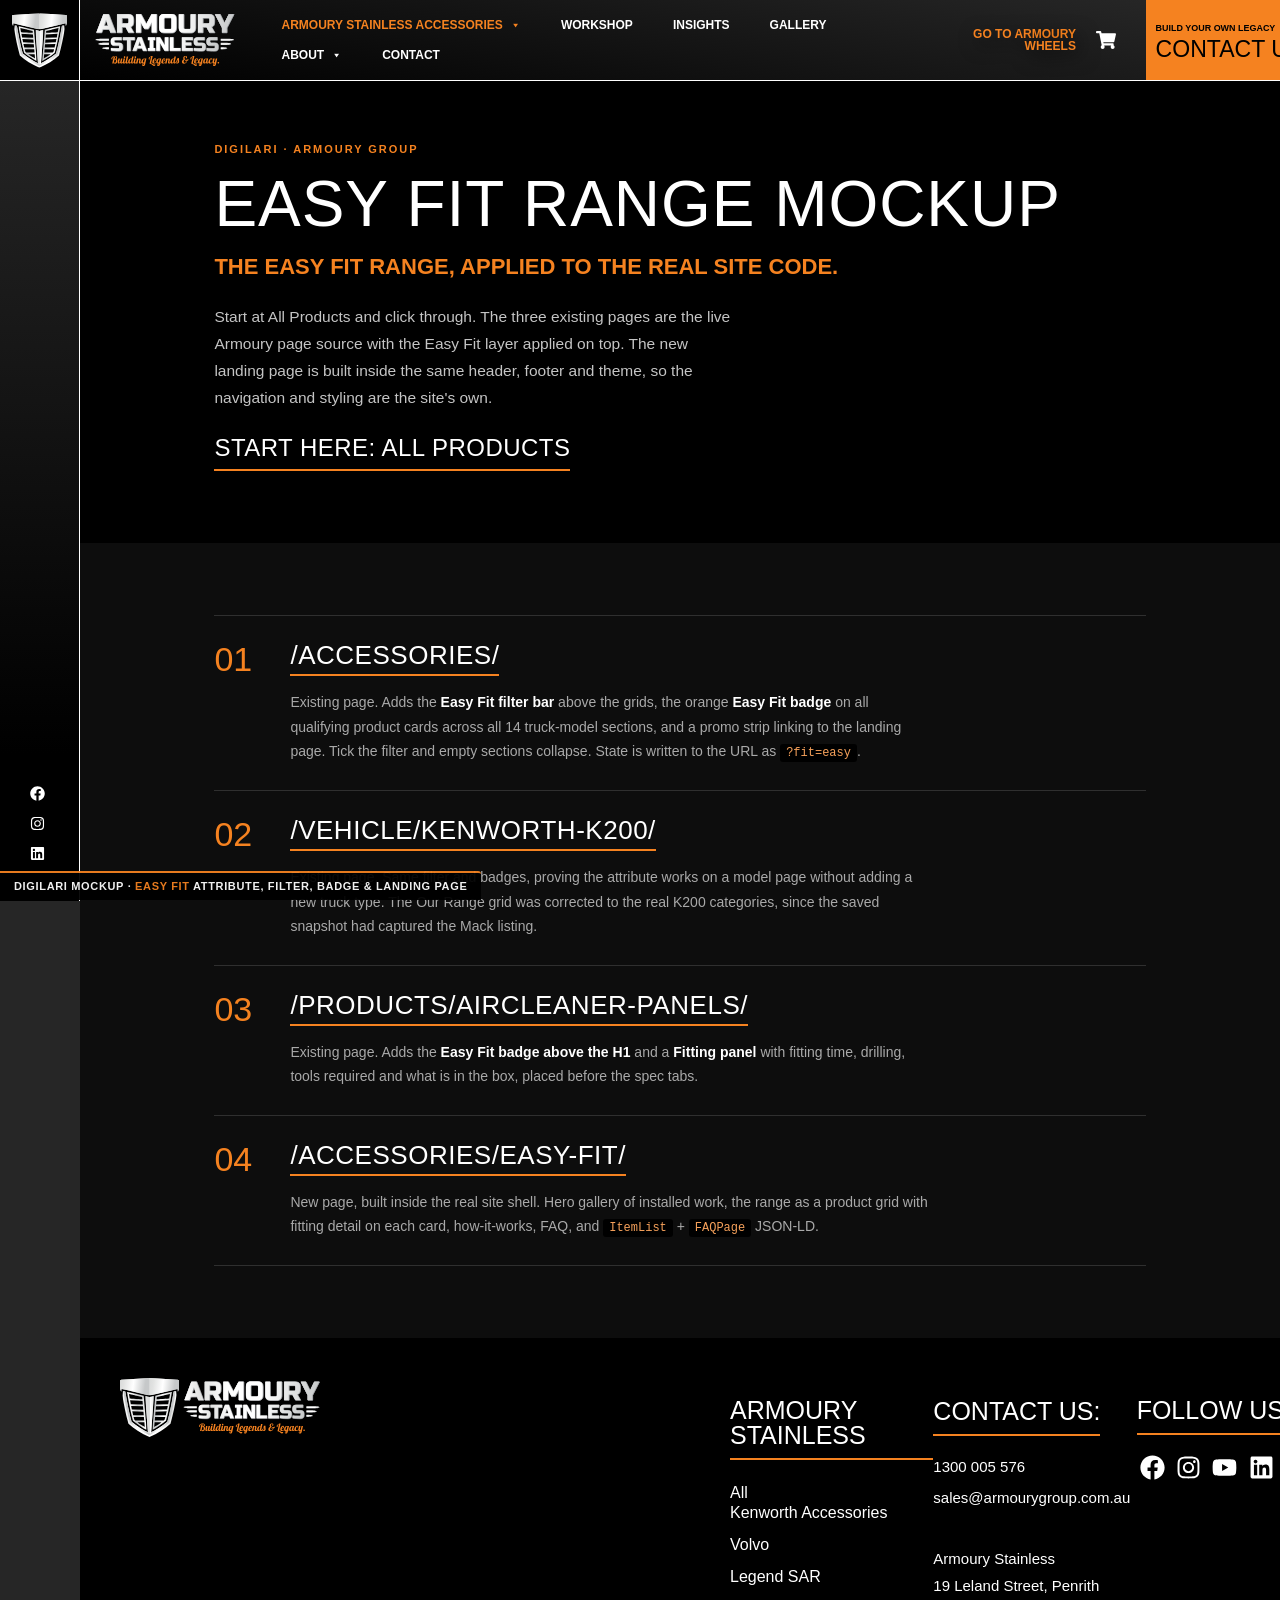
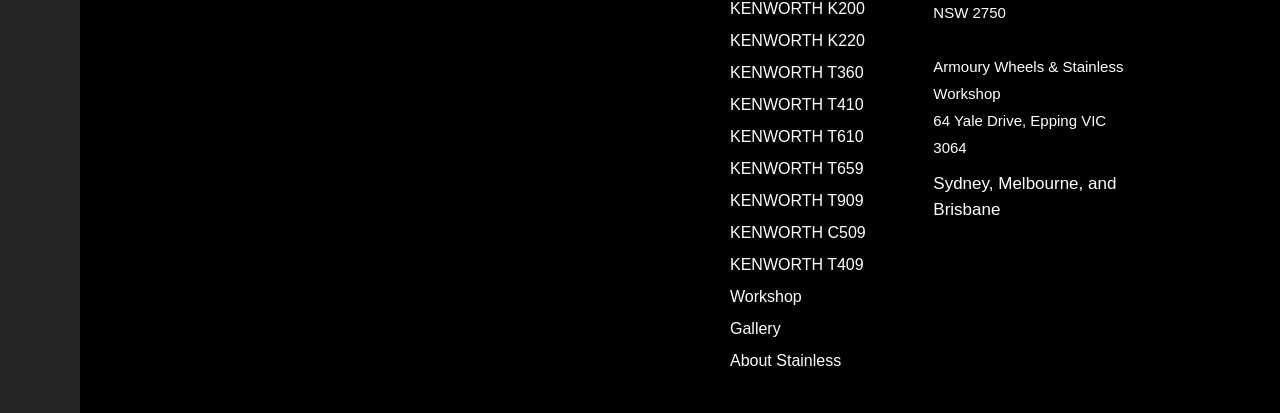
==== commit 1d3aa562: "Update Easy Fit product galleries and hide dealer page" ====
--- a/index.html
+++ b/index.html
@@ -1232,9 +1232,9 @@
 </style>
 <script src="./vehicle/kenworth-k200/AG - Kenworth K200_files/wp-emoji-release.min.js" defer=""></script><script async="" type="text/javascript" src="./vehicle/kenworth-k200/AG - Kenworth K200_files/stat.js"></script><script type="text/javascript" async="" src="./vehicle/kenworth-k200/AG - Kenworth K200_files/f.txt"></script><meta name="ef-production-robots" content="noindex, nofollow">
 <meta name="robots" content="noindex, nofollow">
-<link rel="stylesheet" href="./assets/easy-fit.css?v=395df703">
-<script src="./assets/easy-fit-data.js?v=395df703"></script>
-<script src="./assets/easy-fit.js?v=395df703" defer></script>
+<link rel="stylesheet" href="./assets/easy-fit.css?v=f4c32fc4">
+<script src="./assets/easy-fit-data.js?v=f4c32fc4"></script>
+<script src="./assets/easy-fit.js?v=f4c32fc4" defer></script>
 </head>
 <body class="archive tax-pa_vehicle term-kenworth-k200 term-152 wp-embed-responsive wp-theme-hello-elementor wp-child-theme-hello-child theme-hello-elementor woocommerce woocommerce-page woocommerce-js mega-menu-max-mega-menu-1 mega-menu-max-mega-menu-2 hello-elementor-default elementor-page-1358 elementor-default elementor-template-full-width elementor-kit-6 e--ua-blink e--ua-chrome e--ua-mac e--ua-webkit" data-elementor-device-mode="desktop">
 
@@ -1251,7 +1251,7 @@
 		<div class="elementor-element elementor-element-7d27eb37 e-con-full e-flex e-con e-child" data-id="7d27eb37" data-element_type="container" data-e-type="container">
 				<div class="elementor-element elementor-element-5843cb2 elementor-widget__width-inherit elementor-absolute elementor-widget elementor-widget-image" data-id="5843cb2" data-element_type="widget" data-e-type="widget" data-settings="{&quot;_position&quot;:&quot;absolute&quot;}" data-widget_type="image.default">
 				<div class="elementor-widget-container">
-																<a href="https://armourygroup.com.au/armoury-stainless/">
+																<a href="./armoury-stainless/index.html">
 							<img width="80" height="80" src="./vehicle/kenworth-k200/AG - Kenworth K200_files/ArmouryGroup-Shield.svg" class="attachment-full size-full wp-image-991" alt="ArmouryGroup-Shield">								</a>
 															</div>
 				</div>
@@ -1259,7 +1259,7 @@
 		<div class="elementor-element elementor-element-79766778 e-con-full e-flex e-con e-child" data-id="79766778" data-element_type="container" data-e-type="container" data-settings="{&quot;background_background&quot;:&quot;gradient&quot;}">
 				<div class="elementor-element elementor-element-1b5bc5ab elementor-widget__width-initial elementor-widget elementor-widget-image" data-id="1b5bc5ab" data-element_type="widget" data-e-type="widget" data-widget_type="image.default">
 				<div class="elementor-widget-container">
-																<a href="https://armourygroup.com.au/armoury-stainless/">
+																<a href="./armoury-stainless/index.html">
 							<img width="196" height="73" src="./vehicle/kenworth-k200/AG - Kenworth K200_files/Armoury_Stainless_Logo_No_Shield_REV_RGB.svg" class="attachment-full size-full wp-image-5266" alt="Armoury_Stainless_Logo_No_Shield_REV_RGB">								</a>
 															</div>
 				</div>
@@ -2267,7 +2267,7 @@
 				</div>
 				</div>
 				</header>
-				<div class="ef-page-content"><section class="ef-sec ef-sec--hero" style=""><div class="ef-sec__inner"><p class="ef-kicker">Digilari &middot; Armoury Group</p><h1 class="elementor-heading-title elementor-size-default">Easy Fit range mockup</h1><h4 class="ef-hero-sub">All four approved items, applied to the real site code.</h4><p class="ef-hero-body">Start at All Products and click through. The three existing pages are the live Armoury page source with the Easy Fit layer applied on top. The two new pages are built inside the same header, footer and theme, so the navigation and styling are the site's own.</p><div class="ef-btnrow"><a class="elementor-button elementor-button-link elementor-size-sm " href="./accessories/index.html"><span class="elementor-button-content-wrapper"><span class="elementor-button-text">Start here: All Products</span></span></a></div></div></section><section class="ef-sec ef-sec--dark" style=""><div class="ef-sec__inner"><ol class="ef-routes"><li><span class="ef-step-n">01</span><div class="ef-route-body"><a class="ef-route-link" href="./accessories/index.html">/accessories/</a><p>Existing page. Adds the <strong>Easy Fit filter bar</strong> above the grids, the orange <strong>Easy Fit badge</strong> on all qualifying product cards across all 14 truck-model sections, and a promo strip linking to the landing page and the dealer page. Tick the filter and empty sections collapse. State is written to the URL as <code>?fit=easy</code>.</p></div></li><li><span class="ef-step-n">02</span><div class="ef-route-body"><a class="ef-route-link" href="./vehicle/kenworth-k200/index.html">/vehicle/kenworth-k200/</a><p>Existing page. Same filter and badges, proving the attribute works on a model page without adding a new truck type. The Our Range grid was corrected to the real K200 categories, since the saved snapshot had captured the Mack listing.</p></div></li><li><span class="ef-step-n">03</span><div class="ef-route-body"><a class="ef-route-link" href="./products/aircleaner-panels/index.html">/products/aircleaner-panels/</a><p>Existing page. Adds the <strong>Easy Fit badge above the H1</strong> and a <strong>Fitting panel</strong> with fitting time, drilling, tools required and what is in the box, placed before the spec tabs.</p></div></li><li><span class="ef-step-n">04</span><div class="ef-route-body"><a class="ef-route-link" href="./accessories/easy-fit/index.html">/accessories/easy-fit/</a><p>New page, built inside the real site shell. Hero gallery of installed work, the range as a product grid with fitting detail on each card, how-it-works, FAQ, and <code>ItemList</code> + <code>FAQPage</code> JSON-LD.</p></div></li><li><span class="ef-step-n">05</span><div class="ef-route-body"><a class="ef-route-link" href="./dealers/easy-fit-range/index.html">/dealers/easy-fit-range/</a><p>New page, same shell. Dealer sales collateral, set to <code>noindex, follow</code>. Counter proposition, best counter lines and how to sell it.</p></div></li></ol></div></section></div><footer data-elementor-type="footer" data-elementor-id="5893" class="elementor elementor-5893 elementor-location-footer" data-elementor-post-type="elementor_library">
+				<div class="ef-page-content"><section class="ef-sec ef-sec--hero" style=""><div class="ef-sec__inner"><p class="ef-kicker">Digilari &middot; Armoury Group</p><h1 class="elementor-heading-title elementor-size-default">Easy Fit range mockup</h1><h4 class="ef-hero-sub">The Easy Fit range, applied to the real site code.</h4><p class="ef-hero-body">Start at All Products and click through. The three existing pages are the live Armoury page source with the Easy Fit layer applied on top. The new landing page is built inside the same header, footer and theme, so the navigation and styling are the site's own.</p><div class="ef-btnrow"><a class="elementor-button elementor-button-link elementor-size-sm " href="./accessories/index.html"><span class="elementor-button-content-wrapper"><span class="elementor-button-text">Start here: All Products</span></span></a></div></div></section><section class="ef-sec ef-sec--dark" style=""><div class="ef-sec__inner"><ol class="ef-routes"><li><span class="ef-step-n">01</span><div class="ef-route-body"><a class="ef-route-link" href="./accessories/index.html">/accessories/</a><p>Existing page. Adds the <strong>Easy Fit filter bar</strong> above the grids, the orange <strong>Easy Fit badge</strong> on all qualifying product cards across all 14 truck-model sections, and a promo strip linking to the landing page. Tick the filter and empty sections collapse. State is written to the URL as <code>?fit=easy</code>.</p></div></li><li><span class="ef-step-n">02</span><div class="ef-route-body"><a class="ef-route-link" href="./vehicle/kenworth-k200/index.html">/vehicle/kenworth-k200/</a><p>Existing page. Same filter and badges, proving the attribute works on a model page without adding a new truck type. The Our Range grid was corrected to the real K200 categories, since the saved snapshot had captured the Mack listing.</p></div></li><li><span class="ef-step-n">03</span><div class="ef-route-body"><a class="ef-route-link" href="./products/aircleaner-panels/index.html">/products/aircleaner-panels/</a><p>Existing page. Adds the <strong>Easy Fit badge above the H1</strong> and a <strong>Fitting panel</strong> with fitting time, drilling, tools required and what is in the box, placed before the spec tabs.</p></div></li><li><span class="ef-step-n">04</span><div class="ef-route-body"><a class="ef-route-link" href="./accessories/easy-fit/index.html">/accessories/easy-fit/</a><p>New page, built inside the real site shell. Hero gallery of installed work, the range as a product grid with fitting detail on each card, how-it-works, FAQ, and <code>ItemList</code> + <code>FAQPage</code> JSON-LD.</p></div></li></ol></div></section></div><footer data-elementor-type="footer" data-elementor-id="5893" class="elementor elementor-5893 elementor-location-footer" data-elementor-post-type="elementor_library">
 			<div class="elementor-element elementor-element-14b699ae e-flex e-con-boxed e-con e-parent" data-id="14b699ae" data-element_type="container" data-e-type="container" data-settings="{&quot;background_background&quot;:&quot;classic&quot;}">
 					<div class="e-con-inner">
 		<div class="elementor-element elementor-element-29fdb882 e-con-full elementor-hidden-tablet e-flex e-con e-child" data-id="29fdb882" data-element_type="container" data-e-type="container">
--- a/assets/easy-fit.css
+++ b/assets/easy-fit.css
@@ -41,6 +41,14 @@
 /* ==========================================================================
    1. FILTER BAR  (injected into /accessories/ and /vehicle/ pages)
    ========================================================================== */
+/* The saved accessories hero extends 200px over the following sections.
+   Remove its paired padding/negative margin now that the filter and promo
+   occupy that space, so the hero background cannot cover their content. */
+html[data-ef-page="accessories"] .elementor-1309 .elementor-element.elementor-element-222229d{
+  --padding-bottom:0px;
+  --margin-bottom:0px;
+}
+
 .ef-filterbar{
   position:relative; z-index:5;
   /* see the note on .ef-promo: never centre inside an overflow:hidden ancestor */
@@ -251,7 +259,7 @@
    -------------------------------------------------------------------------- */
 
 /* project photo carousel band */
-.ef-shotsband{background:#000; padding:0 var(--ef-gutter) 8px;}
+.ef-shotsband{position:relative; left:50%; width:100vw; margin-left:-50vw; background:#000; padding:0 0 8px;}
 .ef-shotsband__inner{max-width:none; margin:0;}
 
 .ef-shots{position:relative;}
@@ -264,19 +272,30 @@
 .ef-shots__track::-webkit-scrollbar-track{background:#1c1c1c;}
 .ef-shots__track::-webkit-scrollbar-thumb{background:var(--ef-orange);}
 .ef-shots__item{
-  flex:0 0 calc(33.333% - 11px); scroll-snap-align:start; margin:0;
+  flex:0 0 clamp(230px,23vw,390px); scroll-snap-align:start; margin:0;
   position:relative; background:#000; border:1px solid var(--ef-line); overflow:hidden;
 }
+.ef-shots__open{display:block; width:100%; padding:0; border:0; background:none; cursor:zoom-in;}
+.ef-shots__open:focus-visible{outline:3px solid var(--ef-orange); outline-offset:-3px;}
 .ef-shots__item img{
   display:block; width:100%; height:260px; object-fit:cover; transition:transform .4s ease;
 }
 .ef-shots__item:hover img{transform:scale(1.05);}
-.ef-shots__item figcaption{
-  position:absolute; left:0; right:0; bottom:0;
-  background:linear-gradient(transparent,rgba(0,0,0,.88));
-  padding:40px 16px 14px; color:#fff;
-  font:600 11.5px/1.45 Montserrat,Arial,sans-serif; letter-spacing:.02em;
-}
+.ef-photo-viewer{position:fixed; inset:0; width:min(96vw,1500px); max-width:none; max-height:96vh; padding:48px 64px 36px; border:1px solid #666; background:#090909; color:#fff; text-align:center;}
+.ef-photo-viewer::backdrop{background:rgba(0,0,0,.9);}
+.ef-photo-viewer img{display:block; width:100%; height:calc(96vh - 120px); object-fit:contain;}
+.ef-photo-viewer__close,.ef-photo-viewer__nav{position:absolute; border:0; background:rgba(0,0,0,.75); color:#fff; cursor:pointer;}
+.ef-photo-viewer__close{top:8px; right:12px; width:40px; height:40px; font-size:30px;}
+.ef-photo-viewer__nav{top:50%; transform:translateY(-50%); width:48px; height:56px; font-size:38px;}
+.ef-photo-viewer__nav--prev{left:8px;}.ef-photo-viewer__nav--next{right:8px;}
+.ef-photo-viewer__close:hover,.ef-photo-viewer__nav:hover{background:var(--ef-orange);}
+.ef-photo-viewer__count{margin:6px 0 0; font:600 12px Montserrat,Arial,sans-serif;}
+.ef-product-gallery--hero .ef-product-gallery__main{display:block; width:100%; height:clamp(280px,40vw,540px); object-fit:contain; background:#070707;}
+.ef-product-gallery--thumbs .ef-product-gallery__thumbs{display:grid; grid-template-columns:repeat(4,minmax(0,1fr)); gap:12px; margin-top:12px;}
+.ef-product-gallery--thumbs .ef-product-gallery__thumb{padding:6px; border:2px solid #333; background:#111; cursor:pointer;}
+.ef-product-gallery--thumbs .ef-product-gallery__thumb.is-active,.ef-product-gallery--thumbs .ef-product-gallery__thumb:hover{border-color:var(--ef-orange);}
+.ef-product-gallery--thumbs .ef-product-gallery__thumb:focus-visible{outline:3px solid var(--ef-orange); outline-offset:2px;}
+.ef-product-gallery--thumbs .ef-product-gallery__thumb img{display:block; width:100%; height:90px; object-fit:contain;}
 .ef-shots__nav{
   position:absolute; top:calc(50% - 5px); transform:translateY(-50%); z-index:3;
   width:44px; height:44px; border:0; padding:0; cursor:pointer;
@@ -374,13 +393,17 @@
 
 @media (max-width:1200px){
   .ef-specs__grid{grid-template-columns:1fr;}
-  .ef-shots__item{flex:0 0 calc(50% - 8px);}
+  .ef-shots__item{flex:0 0 clamp(230px,36vw,390px);}
 }
 @media (max-width:760px){
   .ef-specs{padding:44px var(--ef-gutter) 52px;}
   .ef-specs__details,.ef-specs__tablecol{padding:24px 20px;}
   .ef-shots__item{flex:0 0 88%;}
   .ef-shots__item img{height:200px;}
+  .ef-photo-viewer{width:100vw; max-height:100vh; padding:48px 45px 32px;}
+  .ef-photo-viewer img{height:calc(100vh - 100px);}
+  .ef-product-gallery--thumbs .ef-product-gallery__thumbs{gap:6px;}
+  .ef-product-gallery--thumbs .ef-product-gallery__thumb img{height:58px;}
   .ef-specs__table .stainless-spec-row{
     grid-template-columns:1fr !important; row-gap:6px; align-items:start !important;
   }
@@ -575,12 +598,6 @@
   font:400 14px/1.75 Montserrat,Arial,sans-serif !important; color:#a9a9a9 !important;
 }
 
-/* dealer page bits */
-.ef-stats{display:grid; grid-template-columns:repeat(auto-fit,minmax(190px,1fr)); gap:1px; background:var(--ef-line); border:1px solid var(--ef-line);}
-.ef-stats div{background:#000; padding:30px 24px;}
-.ef-stats b{display:block; font:400 46px/1 Agency,Montserrat,Arial,sans-serif; color:var(--ef-orange); margin-bottom:10px;}
-.ef-stats span{font:700 11.5px/1.45 Montserrat,Arial,sans-serif; letter-spacing:.09em; text-transform:uppercase; color:var(--ef-mute);}
-
 /* route index (mockup entry page) */
 .ef-routes{list-style:none; margin:0; padding:0; border-top:1px solid var(--ef-line);}
 .ef-routes li{
@@ -622,3 +639,140 @@
   .ef-btnrow{gap:24px;}
   .ef-page-content .elementor-button,.ef-btn{font-size:20px !important;}
 }
+
+/* ==========================================================================
+   8. PRODUCT PAGE: PERSISTENT ADD BAR
+   Appears only after the spec / Add to Quote table has scrolled past.
+   ========================================================================== */
+.ef-sticky{
+  position:fixed; left:0; right:0; bottom:0; z-index:9998;
+  background:#0d0d0d; border-top:2px solid var(--ef-orange);
+  box-shadow:0 -12px 34px rgba(0,0,0,.6);
+  font-family:Montserrat,Arial,sans-serif;
+}
+.ef-sticky__inner{
+  display:flex; align-items:center; gap:14px 30px;
+  box-sizing:border-box; min-height:70px; padding:12px max(18px,3vw);
+}
+.ef-sticky__model{display:flex; flex-direction:column; gap:3px; flex:1 1 auto; min-width:0;}
+.ef-sticky__eyebrow{
+  font:700 10px/1 Montserrat,Arial,sans-serif !important; letter-spacing:.16em;
+  text-transform:uppercase; color:var(--ef-mute) !important;
+}
+.ef-sticky__pick{display:flex; align-items:center; gap:12px; min-width:0;}
+.ef-sticky__selectwrap{position:relative; flex:1 1 auto; min-width:0; max-width:640px;}
+.ef-sticky__select{
+  -webkit-appearance:none; -moz-appearance:none; appearance:none;
+  display:block; width:100%; max-width:100%;
+  margin:0; padding:5px 30px 6px 0;
+  background:transparent; border:0; border-bottom:1px solid rgba(255,255,255,.22);
+  color:#fff !important; font:600 15px/1.35 Montserrat,Arial,sans-serif !important;
+  white-space:nowrap; overflow:hidden; text-overflow:ellipsis;
+  cursor:pointer; border-radius:0;
+}
+.ef-sticky__select:hover{border-bottom-color:var(--ef-orange);}
+.ef-sticky__select:focus-visible{outline:2px solid var(--ef-orange); outline-offset:3px;}
+.ef-sticky__select option{background:#111; color:#fff;}
+.ef-sticky__selectwrap::after{
+  content:""; position:absolute; right:9px; top:50%; width:8px; height:8px;
+  margin-top:-7px; border:solid var(--ef-orange); border-width:0 2px 2px 0;
+  transform:rotate(45deg); pointer-events:none;
+}
+.ef-sticky__spec{
+  flex:0 1 auto; min-width:0; max-width:30%;
+  padding:5px 11px; border:1px solid var(--ef-line); border-left:3px solid var(--ef-orange);
+  font:600 12px/1.4 Montserrat,Arial,sans-serif !important; color:#fff !important;
+  white-space:nowrap; overflow:hidden; text-overflow:ellipsis;
+}
+.ef-sticky__actions{display:flex; align-items:center; gap:18px; flex:0 0 auto;}
+.ef-sticky__sku{
+  font:600 11px/1.3 Montserrat,Arial,sans-serif !important; letter-spacing:.12em;
+  text-transform:uppercase; color:var(--ef-mute) !important; white-space:nowrap;
+}
+.ef-sticky__sku b{color:#fff !important; letter-spacing:.06em;}
+.ef-sticky__cta{
+  display:inline-flex !important; align-items:center; justify-content:center;
+  width:auto !important; height:auto !important; min-height:46px !important;
+  margin:0 !important; padding:12px 28px !important;
+  background:var(--ef-orange) !important; background-image:none !important;
+  border:2px solid var(--ef-orange) !important; border-radius:4px !important;
+  color:#fff !important; text-decoration:none !important;
+  font:800 13px/1 Montserrat,Arial,sans-serif !important; letter-spacing:.09em;
+  text-transform:uppercase; white-space:nowrap; cursor:pointer; transition:.18s ease;
+  box-shadow:none !important;
+}
+.ef-sticky__cta:hover,.ef-sticky__cta:focus{
+  background:#d96f16 !important; border-color:#d96f16 !important; transform:translateY(-1px);
+}
+.ef-sticky__cta[disabled]{opacity:.65; cursor:default; transform:none;}
+/* the theme's .hellochild__body-wrap carries the spacer (set in easy-fit.js);
+   the ribbon just has to clear the bar */
+body.ef-sticky-on .ef-mockup-flag{bottom:var(--ef-sticky-h,88px);}
+
+@media (max-width:900px){
+  .ef-sticky__inner{flex-wrap:wrap; gap:10px 16px; min-height:0; padding:10px 16px 12px;}
+  .ef-sticky__model{flex:1 0 100%;}
+  .ef-sticky__eyebrow{display:none;}
+  .ef-sticky__selectwrap{max-width:none;}
+  .ef-sticky__spec{display:none;}
+  .ef-sticky__actions{flex:1 0 100%; justify-content:space-between; gap:12px;}
+  .ef-sticky__cta{flex:0 1 auto; padding:12px 22px;}
+}
+
+/* ==========================================================================
+   9. PRODUCT PAGE: OTHER PRODUCTS "VIEW ALL" + CONTACT CTA
+   ========================================================================== */
+.ef-viewall{display:flex; justify-content:center; width:100%; margin:10px 0 4px;}
+
+.ef-contactcta{
+  display:flex; flex-direction:column; align-items:flex-start; gap:18px;
+  /* Replaces the form's own Elementor column, so it has to size itself:
+     hug its content vertically instead of stretching the whole row. */
+  flex:1 1 440px; align-self:center; max-width:640px;
+  width:100%; padding:34px 34px 30px;
+  background:#0d0d0d; border:1px solid var(--ef-line); border-left:4px solid var(--ef-orange);
+  font-family:Montserrat,Arial,sans-serif;
+}
+.ef-contactcta__kicker{
+  margin:0 !important; font:700 11px/1 Montserrat,Arial,sans-serif !important;
+  letter-spacing:.18em; text-transform:uppercase; color:var(--ef-orange) !important;
+}
+.ef-contactcta__text{
+  margin:0 !important; max-width:52ch;
+  font:400 15px/1.7 Montserrat,Arial,sans-serif !important; color:#d7d7d7 !important;
+}
+.ef-contactcta__row{display:flex; flex-wrap:wrap; gap:14px; margin-top:2px;}
+.ef-contactcta__btn{
+  display:inline-flex !important; align-items:center; justify-content:center;
+  width:auto !important; height:auto !important; min-height:48px !important;
+  margin:0 !important; padding:14px 30px !important;
+  background:var(--ef-orange) !important; background-image:none !important;
+  border:2px solid var(--ef-orange) !important; border-radius:4px !important;
+  color:#fff !important; text-decoration:none !important;
+  font:800 13px/1 Montserrat,Arial,sans-serif !important; letter-spacing:.09em;
+  text-transform:uppercase; transition:.18s ease; box-shadow:none !important;
+}
+.ef-contactcta__btn:hover,.ef-contactcta__btn:focus{
+  background:#d96f16 !important; border-color:#d96f16 !important; color:#fff !important; transform:translateY(-1px);
+}
+.ef-contactcta__btn--ghost{
+  background:transparent !important; border-color:rgba(255,255,255,.3) !important; color:#fff !important;
+}
+.ef-contactcta__btn--ghost:hover,.ef-contactcta__btn--ghost:focus{
+  background:transparent !important; border-color:var(--ef-orange) !important; color:var(--ef-orange) !important;
+}
+.ef-contactcta__meta{
+  display:flex; flex-wrap:wrap; gap:8px 26px; margin:2px 0 0 !important;
+  font:600 13px/1.4 Montserrat,Arial,sans-serif !important;
+}
+.ef-contactcta__meta a{
+  color:#fff !important; text-decoration:none !important;
+  border-bottom:1px solid var(--ef-orange); padding-bottom:3px;
+}
+.ef-contactcta__meta a:hover{color:var(--ef-orange) !important; border-bottom-color:#fff;}
+
+@media (max-width:620px){
+  .ef-contactcta{padding:26px 20px; max-width:none;}
+  .ef-contactcta__row{width:100%;}
+  .ef-contactcta__btn{flex:1 1 100%;}
+}
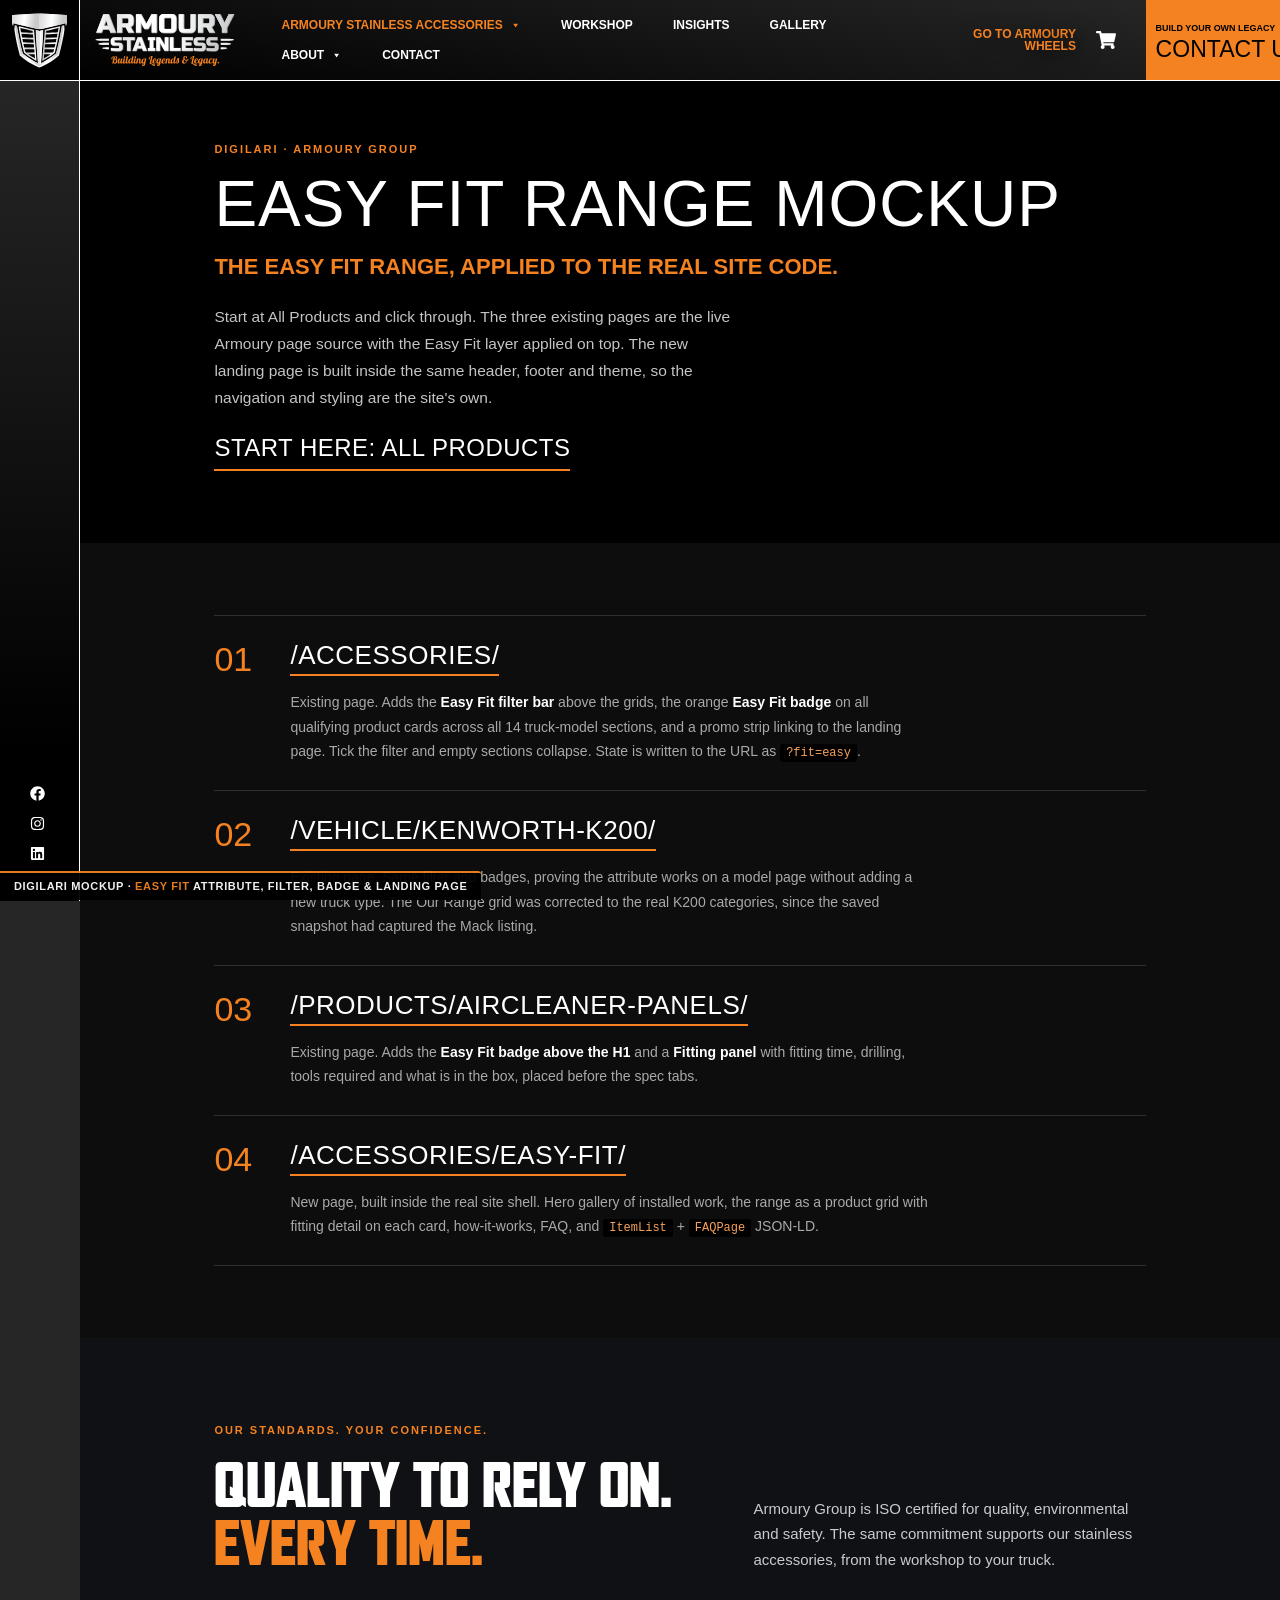
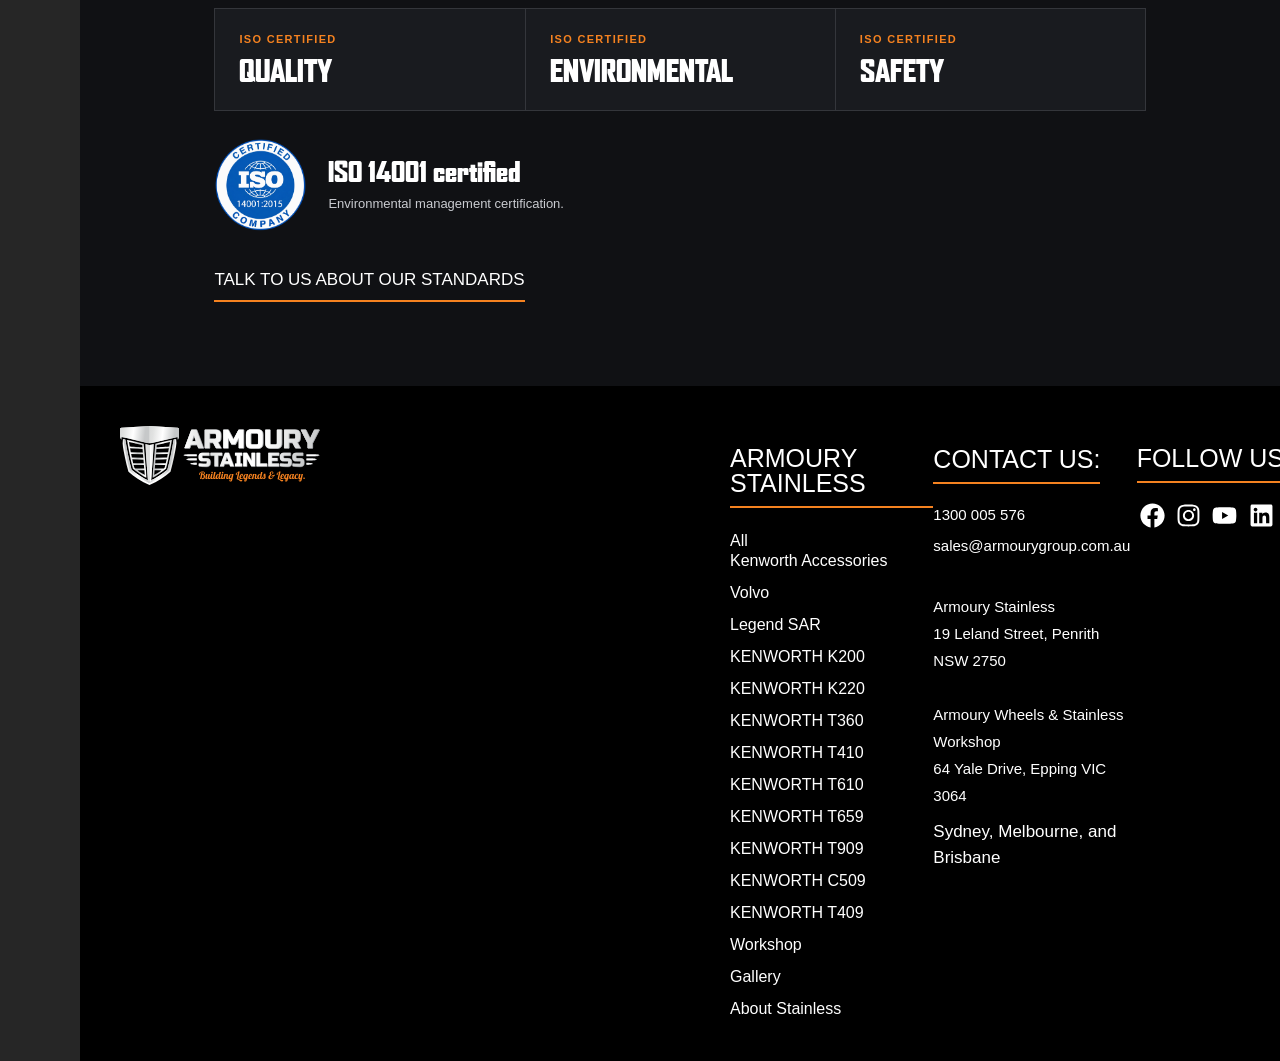
==== commit 8b8f7a59: "Update trust signals and add sticky truck model navigation" ====
--- a/index.html
+++ b/index.html
@@ -1232,9 +1232,11 @@
 </style>
 <script src="./vehicle/kenworth-k200/AG - Kenworth K200_files/wp-emoji-release.min.js" defer=""></script><script async="" type="text/javascript" src="./vehicle/kenworth-k200/AG - Kenworth K200_files/stat.js"></script><script type="text/javascript" async="" src="./vehicle/kenworth-k200/AG - Kenworth K200_files/f.txt"></script><meta name="ef-production-robots" content="noindex, nofollow">
 <meta name="robots" content="noindex, nofollow">
-<link rel="stylesheet" href="./assets/easy-fit.css?v=f4c32fc4">
-<script src="./assets/easy-fit-data.js?v=f4c32fc4"></script>
-<script src="./assets/easy-fit.js?v=f4c32fc4" defer></script>
+<link rel="stylesheet" href="./assets/easy-fit.css?v=3aeaa023">
+<script src="./assets/easy-fit-data.js?v=3aeaa023"></script>
+<script src="./assets/easy-fit.js?v=3aeaa023" defer></script>
+<script id="ag-mockup-nav" src="assets/mockup-navigation.js?v=da5064a207" defer></script>
+<link id="ag-trust-css" rel="stylesheet" href="assets/trust-signals.css?v=6eaa8f7679">
 </head>
 <body class="archive tax-pa_vehicle term-kenworth-k200 term-152 wp-embed-responsive wp-theme-hello-elementor wp-child-theme-hello-child theme-hello-elementor woocommerce woocommerce-page woocommerce-js mega-menu-max-mega-menu-1 mega-menu-max-mega-menu-2 hello-elementor-default elementor-page-1358 elementor-default elementor-template-full-width elementor-kit-6 e--ua-blink e--ua-chrome e--ua-mac e--ua-webkit" data-elementor-device-mode="desktop">
 
@@ -1243,7 +1245,7 @@
 height="0" width="0" style="display:none;visibility:hidden"></iframe></noscript>
 <!-- End Google Tag Manager (noscript) -->
 
-<a class="skip-link screen-reader-text" href="https://armourygroup.com.au/vehicle/kenworth-k200/#content">Skip to content</a>
+<a class="skip-link screen-reader-text" href="vehicle/kenworth-k200/index.html#content">Skip to content</a>
 
 		<header data-elementor-type="header" data-elementor-id="5365" class="elementor elementor-5365 elementor-location-header" data-elementor-post-type="elementor_library">
 			<div class="elementor-element elementor-element-4fd619a3 e-con-full e-flex e-con e-parent e-lazyloaded" data-id="4fd619a3" data-element_type="container" data-e-type="container" data-settings="{&quot;position&quot;:&quot;fixed&quot;}">
@@ -2190,14 +2192,14 @@
 </li>		</ul>
 </li>	</ul>
 </li></ul>
-</li><li class="mega-menu-item mega-menu-item-type-post_type mega-menu-item-object-page mega-menu-item-5812" id="mega-menu-item-5812"><a class="mega-menu-link" href="https://armourygroup.com.au/workshop/">Workshop</a></li><li class="mega-menu-item mega-menu-item-type-post_type mega-menu-item-object-page mega-menu-item-6573" id="mega-menu-item-6573"><a class="mega-menu-link" href="https://armourygroup.com.au/insights-stainless/">Insights</a></li><li class="mega-menu-item mega-menu-item-type-post_type mega-menu-item-object-page mega-menu-item-7363" id="mega-menu-item-7363"><a class="mega-menu-link" href="https://armourygroup.com.au/stainless-gallery/">Gallery</a></li><li class="mega-menu-item mega-menu-item-type-custom mega-menu-item-object-custom mega-menu-item-has-children mega-align-bottom-left mega-menu-flyout mega-menu-item-7905" id="mega-menu-item-7905"><a class="mega-menu-link" href="https://armourygroup.com.au/vehicle/kenworth-k200/#" aria-expanded="false" aria-controls="mega-sub-menu-7905">About<span class="mega-indicator" aria-hidden="true"></span></a>
+</li><li class="mega-menu-item mega-menu-item-type-post_type mega-menu-item-object-page mega-menu-item-5812" id="mega-menu-item-5812"><a class="mega-menu-link" href="https://armourygroup.com.au/workshop/">Workshop</a></li><li class="mega-menu-item mega-menu-item-type-post_type mega-menu-item-object-page mega-menu-item-6573" id="mega-menu-item-6573"><a class="mega-menu-link" href="https://armourygroup.com.au/insights-stainless/">Insights</a></li><li class="mega-menu-item mega-menu-item-type-post_type mega-menu-item-object-page mega-menu-item-7363" id="mega-menu-item-7363"><a class="mega-menu-link" href="https://armourygroup.com.au/stainless-gallery/">Gallery</a></li><li class="mega-menu-item mega-menu-item-type-custom mega-menu-item-object-custom mega-menu-item-has-children mega-align-bottom-left mega-menu-flyout mega-menu-item-7905" id="mega-menu-item-7905"><a class="mega-menu-link" href="vehicle/kenworth-k200/index.html" aria-expanded="false" aria-controls="mega-sub-menu-7905">About<span class="mega-indicator" aria-hidden="true"></span></a>
 <ul class="mega-sub-menu" id="mega-sub-menu-7905">
 <li class="mega-menu-item mega-menu-item-type-post_type mega-menu-item-object-page mega-menu-item-5813" id="mega-menu-item-5813"><a class="mega-menu-link" href="https://armourygroup.com.au/since-1972/">About</a></li><li class="mega-menu-item mega-menu-item-type-custom mega-menu-item-object-custom mega-menu-item-8988" id="mega-menu-item-8988"><a class="mega-menu-link" href="https://armourygroup.com.au/brochure/?brand=stainless">Brochure</a></li><li class="mega-menu-item mega-menu-item-type-post_type mega-menu-item-object-page mega-menu-item-6429" id="mega-menu-item-6429"><a class="mega-menu-link" href="https://armourygroup.com.au/faq-stainless/">FAQ</a></li></ul>
-</li><li class="mega-menu-item mega-menu-item-type-post_type mega-menu-item-object-page mega-menu-item-5990" id="mega-menu-item-5990"><a class="mega-menu-link" href="https://armourygroup.com.au/contact-stainless/">Contact</a></li><li class="mega-mobile-menu-cart mega-menu-item mega-menu-item-type-custom mega-menu-item-object-custom mega-menu-item-7011 mobile-menu-cart" id="mega-menu-item-7011"><a class="mega-menu-link" href="https://armourygroup.com.au/vehicle/kenworth-k200/#"><i class="fa-solid fa-cart-shopping"></i> <span id="hellochild-cart-count" data-wc-cart-count="0" data-current-combined-cart-count="0"></span></a></li><li class="mega-hide-on-desktop mega-menu-item mega-menu-item-type-custom mega-menu-item-object-custom mega-menu-item-7012" id="mega-menu-item-7012"><a class="mega-menu-link" href="https://armourygroup.com.au/armoury-wheels/">Go to armoury wheels</a></li></ul></div>				</div>
+</li><li class="mega-menu-item mega-menu-item-type-post_type mega-menu-item-object-page mega-menu-item-5990" id="mega-menu-item-5990"><a class="mega-menu-link" href="https://armourygroup.com.au/contact-stainless/">Contact</a></li><li class="mega-mobile-menu-cart mega-menu-item mega-menu-item-type-custom mega-menu-item-object-custom mega-menu-item-7011 mobile-menu-cart" id="mega-menu-item-7011"><a class="mega-menu-link" href="vehicle/kenworth-k200/index.html"><i class="fa-solid fa-cart-shopping"></i> <span id="hellochild-cart-count" data-wc-cart-count="0" data-current-combined-cart-count="0"></span></a></li><li class="mega-hide-on-desktop mega-menu-item mega-menu-item-type-custom mega-menu-item-object-custom mega-menu-item-7012" id="mega-menu-item-7012"><a class="mega-menu-link" href="https://lilmonstersam.github.io/armoury-wheels-categories/armoury-wheels/" data-ag-preview-href="../../../../Armoury Wheels/seo/mockups/armoury-wheels-categories/armoury-wheels/index.html">Go to armoury wheels</a></li></ul></div>				</div>
 				</div>
 				<div class="elementor-element elementor-element-16c7783 elementor-widget__width-auto elementor-hidden-tablet elementor-hidden-mobile elementor-widget elementor-widget-heading" data-id="16c7783" data-element_type="widget" data-e-type="widget" data-widget_type="heading.default">
 				<div class="elementor-widget-container">
-					<h2 class="elementor-heading-title elementor-size-default"><a href="https://armourygroup.com.au/armoury-wheels/">GO to Armoury wheels</a></h2>				</div>
+					<h2 class="elementor-heading-title elementor-size-default"><a href="https://lilmonstersam.github.io/armoury-wheels-categories/armoury-wheels/" data-ag-preview-href="../../../../Armoury Wheels/seo/mockups/armoury-wheels-categories/armoury-wheels/index.html">GO to Armoury wheels</a></h2>				</div>
 				</div>
 				<div class="elementor-element elementor-element-15598b78 elementor-position-inline-start elementor-mobile-position-inline-start elementor-hidden-mobile elementor-hidden-tablet elementor-view-default elementor-widget elementor-widget-icon-box" data-id="15598b78" data-element_type="widget" data-e-type="widget" data-widget_type="icon-box.default">
 				<div class="elementor-widget-container">
@@ -2267,7 +2269,15 @@
 				</div>
 				</div>
 				</header>
-				<div class="ef-page-content"><section class="ef-sec ef-sec--hero" style=""><div class="ef-sec__inner"><p class="ef-kicker">Digilari &middot; Armoury Group</p><h1 class="elementor-heading-title elementor-size-default">Easy Fit range mockup</h1><h4 class="ef-hero-sub">The Easy Fit range, applied to the real site code.</h4><p class="ef-hero-body">Start at All Products and click through. The three existing pages are the live Armoury page source with the Easy Fit layer applied on top. The new landing page is built inside the same header, footer and theme, so the navigation and styling are the site's own.</p><div class="ef-btnrow"><a class="elementor-button elementor-button-link elementor-size-sm " href="./accessories/index.html"><span class="elementor-button-content-wrapper"><span class="elementor-button-text">Start here: All Products</span></span></a></div></div></section><section class="ef-sec ef-sec--dark" style=""><div class="ef-sec__inner"><ol class="ef-routes"><li><span class="ef-step-n">01</span><div class="ef-route-body"><a class="ef-route-link" href="./accessories/index.html">/accessories/</a><p>Existing page. Adds the <strong>Easy Fit filter bar</strong> above the grids, the orange <strong>Easy Fit badge</strong> on all qualifying product cards across all 14 truck-model sections, and a promo strip linking to the landing page. Tick the filter and empty sections collapse. State is written to the URL as <code>?fit=easy</code>.</p></div></li><li><span class="ef-step-n">02</span><div class="ef-route-body"><a class="ef-route-link" href="./vehicle/kenworth-k200/index.html">/vehicle/kenworth-k200/</a><p>Existing page. Same filter and badges, proving the attribute works on a model page without adding a new truck type. The Our Range grid was corrected to the real K200 categories, since the saved snapshot had captured the Mack listing.</p></div></li><li><span class="ef-step-n">03</span><div class="ef-route-body"><a class="ef-route-link" href="./products/aircleaner-panels/index.html">/products/aircleaner-panels/</a><p>Existing page. Adds the <strong>Easy Fit badge above the H1</strong> and a <strong>Fitting panel</strong> with fitting time, drilling, tools required and what is in the box, placed before the spec tabs.</p></div></li><li><span class="ef-step-n">04</span><div class="ef-route-body"><a class="ef-route-link" href="./accessories/easy-fit/index.html">/accessories/easy-fit/</a><p>New page, built inside the real site shell. Hero gallery of installed work, the range as a product grid with fitting detail on each card, how-it-works, FAQ, and <code>ItemList</code> + <code>FAQPage</code> JSON-LD.</p></div></li></ol></div></section></div><footer data-elementor-type="footer" data-elementor-id="5893" class="elementor elementor-5893 elementor-location-footer" data-elementor-post-type="elementor_library">
+				<div class="ef-page-content"><section class="ef-sec ef-sec--hero" style=""><div class="ef-sec__inner"><p class="ef-kicker">Digilari &middot; Armoury Group</p><h1 class="elementor-heading-title elementor-size-default">Easy Fit range mockup</h1><h4 class="ef-hero-sub">The Easy Fit range, applied to the real site code.</h4><p class="ef-hero-body">Start at All Products and click through. The three existing pages are the live Armoury page source with the Easy Fit layer applied on top. The new landing page is built inside the same header, footer and theme, so the navigation and styling are the site's own.</p><div class="ef-btnrow"><a class="elementor-button elementor-button-link elementor-size-sm " href="./accessories/index.html"><span class="elementor-button-content-wrapper"><span class="elementor-button-text">Start here: All Products</span></span></a></div></div></section><section class="ef-sec ef-sec--dark" style=""><div class="ef-sec__inner"><ol class="ef-routes"><li><span class="ef-step-n">01</span><div class="ef-route-body"><a class="ef-route-link" href="./accessories/index.html">/accessories/</a><p>Existing page. Adds the <strong>Easy Fit filter bar</strong> above the grids, the orange <strong>Easy Fit badge</strong> on all qualifying product cards across all 14 truck-model sections, and a promo strip linking to the landing page. Tick the filter and empty sections collapse. State is written to the URL as <code>?fit=easy</code>.</p></div></li><li><span class="ef-step-n">02</span><div class="ef-route-body"><a class="ef-route-link" href="./vehicle/kenworth-k200/index.html">/vehicle/kenworth-k200/</a><p>Existing page. Same filter and badges, proving the attribute works on a model page without adding a new truck type. The Our Range grid was corrected to the real K200 categories, since the saved snapshot had captured the Mack listing.</p></div></li><li><span class="ef-step-n">03</span><div class="ef-route-body"><a class="ef-route-link" href="./products/aircleaner-panels/index.html">/products/aircleaner-panels/</a><p>Existing page. Adds the <strong>Easy Fit badge above the H1</strong> and a <strong>Fitting panel</strong> with fitting time, drilling, tools required and what is in the box, placed before the spec tabs.</p></div></li><li><span class="ef-step-n">04</span><div class="ef-route-body"><a class="ef-route-link" href="./accessories/easy-fit/index.html">/accessories/easy-fit/</a><p>New page, built inside the real site shell. Hero gallery of installed work, the range as a product grid with fitting detail on each card, how-it-works, FAQ, and <code>ItemList</code> + <code>FAQPage</code> JSON-LD.</p></div></li></ol></div></section></div><!-- AG TRUST START -->
+<section class="ag-trust" id="certifications" aria-labelledby="ag-trust-title"><div class="ag-trust__inner">
+<p class="ag-trust__eyebrow">Our standards. Your confidence.</p>
+<div class="ag-trust__head"><h2 id="ag-trust-title">Quality to rely on.<br><span>Every time.</span></h2><p class="ag-trust__intro">Armoury Group is ISO certified for quality, environmental and safety. The same commitment supports our stainless accessories, from the workshop to your truck.</p></div>
+<div class="ag-trust__systems" aria-label="Armoury Group ISO certification"><div class="ag-trust__system"><b>ISO certified</b><span>Quality</span></div><div class="ag-trust__system"><b>ISO certified</b><span>Environmental</span></div><div class="ag-trust__system"><b>ISO certified</b><span>Safety</span></div></div>
+<figure class="ag-trust__environment"><img src="assets/trust/iso14001.png" alt="ISO 14001 environmental management certification" width="92" height="92" loading="lazy"><figcaption><strong>ISO 14001 certified</strong>Environmental management certification.</figcaption></figure><a class="ag-trust__link" href="https://armourygroup.com.au/contact-stainless/">Talk to us about our standards</a>
+</div></section>
+<!-- AG TRUST END -->
+<footer data-elementor-type="footer" data-elementor-id="5893" class="elementor elementor-5893 elementor-location-footer" data-elementor-post-type="elementor_library">
 			<div class="elementor-element elementor-element-14b699ae e-flex e-con-boxed e-con e-parent" data-id="14b699ae" data-element_type="container" data-e-type="container" data-settings="{&quot;background_background&quot;:&quot;classic&quot;}">
 					<div class="e-con-inner">
 		<div class="elementor-element elementor-element-29fdb882 e-con-full elementor-hidden-tablet e-flex e-con e-child" data-id="29fdb882" data-element_type="container" data-e-type="container">
@@ -2291,7 +2301,7 @@
 				<div class="elementor-element elementor-element-7b90e1f9 elementor-nav-menu--dropdown-none elementor-widget elementor-widget-nav-menu" data-id="7b90e1f9" data-element_type="widget" data-e-type="widget" data-settings="{&quot;layout&quot;:&quot;vertical&quot;,&quot;submenu_icon&quot;:{&quot;value&quot;:&quot;&lt;svg aria-hidden=\&quot;true\&quot; class=\&quot;e-font-icon-svg e-fas-caret-down\&quot; viewBox=\&quot;0 0 320 512\&quot; xmlns=\&quot;http:\/\/www.w3.org\/2000\/svg\&quot;&gt;&lt;path d=\&quot;M31.3 192h257.3c17.8 0 26.7 21.5 14.1 34.1L174.1 354.8c-7.8 7.8-20.5 7.8-28.3 0L17.2 226.1C4.6 213.5 13.5 192 31.3 192z\&quot;&gt;&lt;\/path&gt;&lt;\/svg&gt;&quot;,&quot;library&quot;:&quot;fa-solid&quot;}}" data-widget_type="nav-menu.default">
 				<div class="elementor-widget-container">
 								<nav aria-label="Menu" class="elementor-nav-menu--main elementor-nav-menu__container elementor-nav-menu--layout-vertical e--pointer-none">
-				<ul id="menu-1-7b90e1f9" class="elementor-nav-menu sm-vertical" data-smartmenus-id="17885039863920322"><li class="menu-item menu-item-type-custom menu-item-object-custom menu-item-5190"><a href="https://armourygroup.com.au/vehicle/all-kenworth-accessories/" class="elementor-item">All <br>Kenworth Accessories</a></li>
+				<ul id="menu-1-7b90e1f9" class="elementor-nav-menu sm-vertical" data-smartmenus-id="17885039863920322"><li class="menu-item menu-item-type-custom menu-item-object-custom menu-item-5190"><a href="accessories/index.html" class="elementor-item">All <br>Kenworth Accessories</a></li>
 <li class="menu-item menu-item-type-custom menu-item-object-custom menu-item-7766"><a href="https://armourygroup.com.au/vehicle/volvo/" class="elementor-item">Volvo</a></li>
 <li class="menu-item menu-item-type-custom menu-item-object-custom menu-item-7767"><a href="https://armourygroup.com.au/vehicle/kenworth-legend-sar/" class="elementor-item">Legend SAR</a></li>
 <li class="menu-item menu-item-type-custom menu-item-object-custom current-menu-item menu-item-5192"><a href="./vehicle/kenworth-k200/index.html" aria-current="page" class="elementor-item elementor-item-active">KENWORTH K200</a></li>
@@ -2308,7 +2318,7 @@
 <li class="menu-item menu-item-type-post_type menu-item-object-page menu-item-2998"><a href="https://armourygroup.com.au/since-1972/" class="elementor-item">About Stainless</a></li>
 </ul>			</nav>
 						<nav class="elementor-nav-menu--dropdown elementor-nav-menu__container" aria-hidden="true">
-				<ul id="menu-2-7b90e1f9" class="elementor-nav-menu sm-vertical" data-smartmenus-id="17885039863926282"><li class="menu-item menu-item-type-custom menu-item-object-custom menu-item-5190"><a href="https://armourygroup.com.au/vehicle/all-kenworth-accessories/" class="elementor-item" tabindex="-1">All <br>Kenworth Accessories</a></li>
+				<ul id="menu-2-7b90e1f9" class="elementor-nav-menu sm-vertical" data-smartmenus-id="17885039863926282"><li class="menu-item menu-item-type-custom menu-item-object-custom menu-item-5190"><a href="accessories/index.html" class="elementor-item" tabindex="-1">All <br>Kenworth Accessories</a></li>
 <li class="menu-item menu-item-type-custom menu-item-object-custom menu-item-7766"><a href="https://armourygroup.com.au/vehicle/volvo/" class="elementor-item" tabindex="-1">Volvo</a></li>
 <li class="menu-item menu-item-type-custom menu-item-object-custom menu-item-7767"><a href="https://armourygroup.com.au/vehicle/kenworth-legend-sar/" class="elementor-item" tabindex="-1">Legend SAR</a></li>
 <li class="menu-item menu-item-type-custom menu-item-object-custom current-menu-item menu-item-5192"><a href="./vehicle/kenworth-k200/index.html" aria-current="page" class="elementor-item elementor-item-active" tabindex="-1">KENWORTH K200</a></li>
--- a/assets/easy-fit.css
+++ b/assets/easy-fit.css
@@ -112,6 +112,33 @@
   color:var(--ef-orange) !important; border-bottom-color:#fff !important;
 }
 .ef-filterbar__clear[hidden]{display:none !important;}
+
+/* Accessories: truck-model shortcuts sit below the site's fixed header. */
+.ef-modelnav-slot{position:relative;width:100%;min-width:0;z-index:9;}
+.ef-modelnav{position:relative;z-index:9;width:100%;background:#111214;color:#fff;border-bottom:1px solid var(--ef-line);font-family:Montserrat,Arial,sans-serif;box-sizing:border-box;}
+.ef-modelnav.is-pinned{position:fixed;box-shadow:0 6px 18px rgba(0,0,0,.25);}
+.ef-modelnav__inner{display:flex;align-items:center;gap:12px;min-height:68px;margin:0;padding:8px var(--ef-gutter);box-sizing:border-box;}
+.ef-modelnav__label{flex:0 0 auto;margin-right:10px;color:var(--ef-orange);font-size:11px;font-weight:700;letter-spacing:.12em;text-transform:uppercase;}
+.ef-modelnav__links{display:flex;gap:4px;min-width:0;flex:1;overflow-x:auto;overscroll-behavior-x:contain;scrollbar-width:thin;scrollbar-color:#656565 transparent;}
+.ef-modelnav__link{display:block;flex:0 0 auto;padding:13px 14px 11px;border-bottom:2px solid transparent;color:#d4d4d4!important;text-decoration:none!important;white-space:nowrap;font-size:12px;font-weight:700;line-height:1.2;}
+.ef-modelnav__link:hover{color:var(--ef-orange)!important;border-color:#797979;}
+.ef-modelnav__link[aria-current="location"]{color:var(--ef-orange)!important;border-color:var(--ef-orange);background:rgba(245,130,32,.08);}
+.ef-modelnav__link[hidden]{display:none!important;}
+.ef-modelnav__arrow{display:grid;place-items:center;flex:0 0 36px;width:36px;height:40px;padding:0!important;background:transparent!important;border:1px solid #484848!important;border-radius:0;color:#fff!important;font:400 28px/1 Arial,sans-serif;cursor:pointer;}
+.ef-modelnav__arrow:disabled{opacity:.25;cursor:default;}
+.ef-modelnav__arrow:not(:disabled):hover{border-color:var(--ef-orange)!important;color:var(--ef-orange)!important;}
+.ef-modelnav__select{display:none;}
+.ef-modelnav a:focus-visible,.ef-modelnav button:focus-visible,.ef-modelnav select:focus-visible{outline:2px solid var(--ef-orange);outline-offset:2px;}
+.ef-model-section{scroll-margin-top:var(--ef-model-offset,170px);}
+.ef-model-section .elementor-heading-title[tabindex="-1"]:focus:not(:focus-visible){outline:none;}
+.ef-model-section .elementor-heading-title[tabindex="-1"]:focus-visible{outline:2px solid var(--ef-orange);outline-offset:6px;}
+@media(max-width:767px){
+ .ef-modelnav__inner{gap:14px;min-height:66px;padding:10px 24px;}
+ .ef-modelnav__label{margin:0;font-size:10px;max-width:65px;line-height:1.5;}
+ .ef-modelnav__links,.ef-modelnav__arrow{display:none;}
+ .ef-modelnav__select{display:block;min-width:0;flex:1;width:100%;height:44px;padding:9px 30px 9px 12px;background:#1d1f22;color:#fff;border:1px solid #535353;border-radius:0;font:600 13px/1.4 Montserrat,Arial,sans-serif;}
+ .ef-modelnav__select option{background:#1d1f22;color:#fff;}
+}
 
 /* ==========================================================================
    2. PRODUCT CARD BADGE
--- a/assets/trust-signals.css
+++ b/assets/trust-signals.css
@@ -0,0 +1,66 @@
+
+@font-face{font-family:ArmouryTrust;src:url(AgencyFBBlack.woff2) format("woff2");font-display:swap}
+.ag-trust,.ag-stories,.ag-voices{--orange:#f58220;--line:#34363b;color:#fff;background:#101114;font-family:Montserrat,Arial,sans-serif;padding:84px 10.5vw;position:relative;isolation:isolate}
+.ag-trust *,.ag-stories *,.ag-voices *{box-sizing:border-box}
+.ag-trust__inner,.ag-stories__inner,.ag-voices__inner{max-width:1400px;margin:auto}
+.ag-trust__eyebrow,.ag-stories__eyebrow{margin:0 0 18px;color:var(--orange);font-size:11px;font-weight:700;letter-spacing:.18em;text-transform:uppercase}
+.ag-trust__head,.ag-stories__head{display:grid;grid-template-columns:1.12fr .88fr;gap:40px;align-items:end;margin-bottom:36px}
+.ag-trust h2,.ag-stories h2,.ag-voices h2{font-family:ArmouryTrust,Agency,"Arial Narrow",sans-serif;font-weight:400;font-size:clamp(42px,4.6vw,72px);line-height:.98;text-transform:uppercase;color:#fff;margin:0}
+.ag-trust h2 span{color:var(--orange)}
+.ag-trust__intro,.ag-stories__intro{color:#c9cbd0;font-size:15px;line-height:1.7;margin:0;max-width:55ch}
+.ag-trust__systems{display:grid;grid-template-columns:repeat(3,minmax(0,1fr));border:1px solid var(--line);background:#191b1f}
+.ag-trust__system{padding:22px 24px;min-width:0}
+.ag-trust__system+.ag-trust__system{border-left:1px solid var(--line)}
+.ag-trust__system b{display:block;color:var(--orange);font-size:11px;letter-spacing:.12em;text-transform:uppercase;margin-bottom:7px}
+.ag-trust__system span{display:block;font-family:ArmouryTrust,Agency,sans-serif;font-size:30px;line-height:1.1;text-transform:uppercase}
+.ag-trust__scope{margin:16px 0 0;color:#b8bbc2;font-size:13px;line-height:1.6}
+.ag-trust__environment{display:flex;align-items:center;gap:22px;margin:28px 0 0;padding:0;max-width:100%}
+.ag-trust__environment img{width:92px;height:92px;object-fit:contain;object-view-box:inset(4% 6% 4% 6%);flex-shrink:0}
+.ag-trust__environment figcaption{color:#c9cbd0;font-size:13px;line-height:1.6;font-style:normal}
+.ag-trust__environment strong{display:block;color:#fff;font-family:ArmouryTrust,Agency,sans-serif;font-size:28px;font-weight:400;line-height:1.2;margin-bottom:5px}
+.ag-trust__groups{display:grid;grid-template-columns:1fr 1fr;gap:64px;margin-top:36px}
+.ag-trust__group h3{color:var(--orange);font-family:Montserrat,Arial,sans-serif;font-size:11px;font-weight:700;letter-spacing:.14em;text-transform:uppercase;margin:0 0 24px}
+.ag-trust__badges{display:grid;grid-template-columns:1fr;gap:28px}
+.ag-trust__badge{margin:0;padding:0;min-width:0;display:flex;align-items:center;gap:22px;background:none;border:0}
+.ag-trust__art{width:92px;height:92px;flex:0 0 92px;background:transparent;display:flex;align-items:center;justify-content:center;padding:0}
+.ag-trust__art img{display:block;width:100%;height:100%;object-fit:contain}
+.ag-trust__art img[alt^="TÜV"]{object-view-box:inset(8% 18% 8% 18%)}
+.ag-trust__art img[alt^="IATF"]{object-view-box:inset(6% 7% 4% 7%)}
+.ag-trust__art img[alt^="ISO"]{object-view-box:inset(4% 6% 4% 6%)}
+/* Keep the DOT mark's black lettering legible on the dark page surface. */
+.ag-trust__art img[alt^="DOT"]{filter:invert(1) hue-rotate(180deg)}
+.ag-trust__art--type{background:transparent;color:#fff;font-family:ArmouryTrust,Agency,sans-serif;font-size:64px;letter-spacing:.05em}
+.ag-trust__badge figcaption{padding:0;min-width:0;font-size:13px;line-height:1.6;color:#c9cbd0}
+.ag-trust__badge strong{display:block;color:#fff;font-family:ArmouryTrust,Agency,sans-serif;font-size:28px;font-weight:400;line-height:1.2;margin-bottom:5px}
+.ag-trust__benefits{display:flex;flex-wrap:wrap;gap:16px 30px;margin-top:28px;border-top:1px solid var(--line);padding-top:22px;color:#c8cbd0;font-size:12px;line-height:1.5}
+.ag-trust__benefits strong{color:#fff}
+.ag-trust__link,.ag-stories__link{display:inline-block;margin-top:28px;padding:8px 0;border-bottom:2px solid var(--orange);color:#fff;font-family:ArmouryTrust,Agency,sans-serif;font-size:25px;text-decoration:none;text-transform:uppercase}
+.ag-trust__link:hover,.ag-stories__link:hover{color:var(--orange)}
+.ag-trust a:focus-visible,.ag-stories a:focus-visible{outline:2px solid var(--orange);outline-offset:6px}
+.ag-stories{background:#141519;border-top:1px solid var(--line)}
+.ag-stories__grid{display:grid;grid-template-columns:repeat(3,minmax(0,1fr));gap:20px;align-items:stretch}
+.ag-stories__grid--two{grid-template-columns:repeat(2,minmax(0,1fr))}
+.ag-story{background:#1c1e23;border:1px solid var(--line);min-width:0;display:flex;flex-direction:column}
+.ag-story__photo{margin:0;position:relative}
+.ag-story__image{height:230px;overflow:hidden;position:relative;background:#292c31}
+.ag-story__image img{display:block;width:100%;height:100%;object-fit:cover}
+.ag-story__image--mars img{object-view-box:inset(33.7% .5% 33% 50.5%)}
+.ag-story__image--stiven img{object-view-box:inset(0 29.7% 0 0)}
+.ag-story__photo figcaption{padding:8px 18px;color:#acafb7;background:#111216;font-size:10px;line-height:1.5}
+.ag-story__body{padding:24px;display:flex;flex-direction:column;flex:1}
+.ag-story__meta{margin:0 0 10px;color:var(--orange);font-size:10px;line-height:1.5;letter-spacing:.13em;text-transform:uppercase;font-weight:700}
+.ag-story h3{font-family:ArmouryTrust,Agency,sans-serif;font-weight:400;color:#fff;font-size:36px;line-height:1.05;text-transform:uppercase;margin:0 0 16px}
+.ag-story__summary{margin:0 0 24px;color:#c6c9d0;font-size:14px;line-height:1.7}
+.ag-story__quote{margin:auto 0 0;padding-top:20px;border-top:1px solid var(--line)}
+.ag-story blockquote,.ag-voice blockquote{margin:0;padding:0 0 0 16px;border-left:3px solid var(--orange);font-size:14px;line-height:1.7;color:#fff;background:none;font-style:normal}
+.ag-story__quote figcaption,.ag-voice figcaption{margin:12px 0 0 19px;color:#aaadb5;font-size:11px;line-height:1.6}
+.ag-trust figcaption,.ag-story figcaption,.ag-voice figcaption{font-style:normal}
+.ag-stories__grid:not(.ag-stories__grid--two) .ag-story__meta{min-height:30px}
+.ag-stories__grid:not(.ag-stories__grid--two) .ag-story h3{min-height:76px}
+.ag-voices{padding-top:64px;padding-bottom:64px;background:#1b1d21}
+.ag-voices h2{font-size:42px;margin-bottom:30px}
+.ag-voices__grid{display:grid;grid-template-columns:repeat(3,minmax(0,1fr));gap:32px}
+.ag-voice{margin:0;min-width:0}
+@media(min-width:1800px){.ag-story__image{height:290px}}
+@media(max-width:1100px){.ag-trust,.ag-stories,.ag-voices{padding-left:7vw;padding-right:7vw}.ag-trust__groups{grid-template-columns:1fr;gap:26px}.ag-stories__grid{grid-template-columns:1fr 1fr}.ag-stories__grid:not(.ag-stories__grid--two) .ag-story:last-child{grid-column:1/-1}.ag-voices__grid{grid-template-columns:1fr;gap:28px}}
+@media(max-width:640px){.ag-trust,.ag-stories,.ag-voices{padding:52px 24px}.ag-trust__head,.ag-stories__head{grid-template-columns:1fr;gap:22px}.ag-trust__systems{grid-template-columns:1fr}.ag-trust__system{padding:18px 20px}.ag-trust__system+.ag-trust__system{border-left:0;border-top:1px solid var(--line)}.ag-stories__grid,.ag-stories__grid--two{grid-template-columns:1fr}.ag-stories__grid .ag-story:last-child{grid-column:auto}.ag-story__body{padding:22px}.ag-story__image{height:230px}.ag-stories__grid:not(.ag-stories__grid--two) .ag-story__meta,.ag-stories__grid:not(.ag-stories__grid--two) .ag-story h3{min-height:0}}
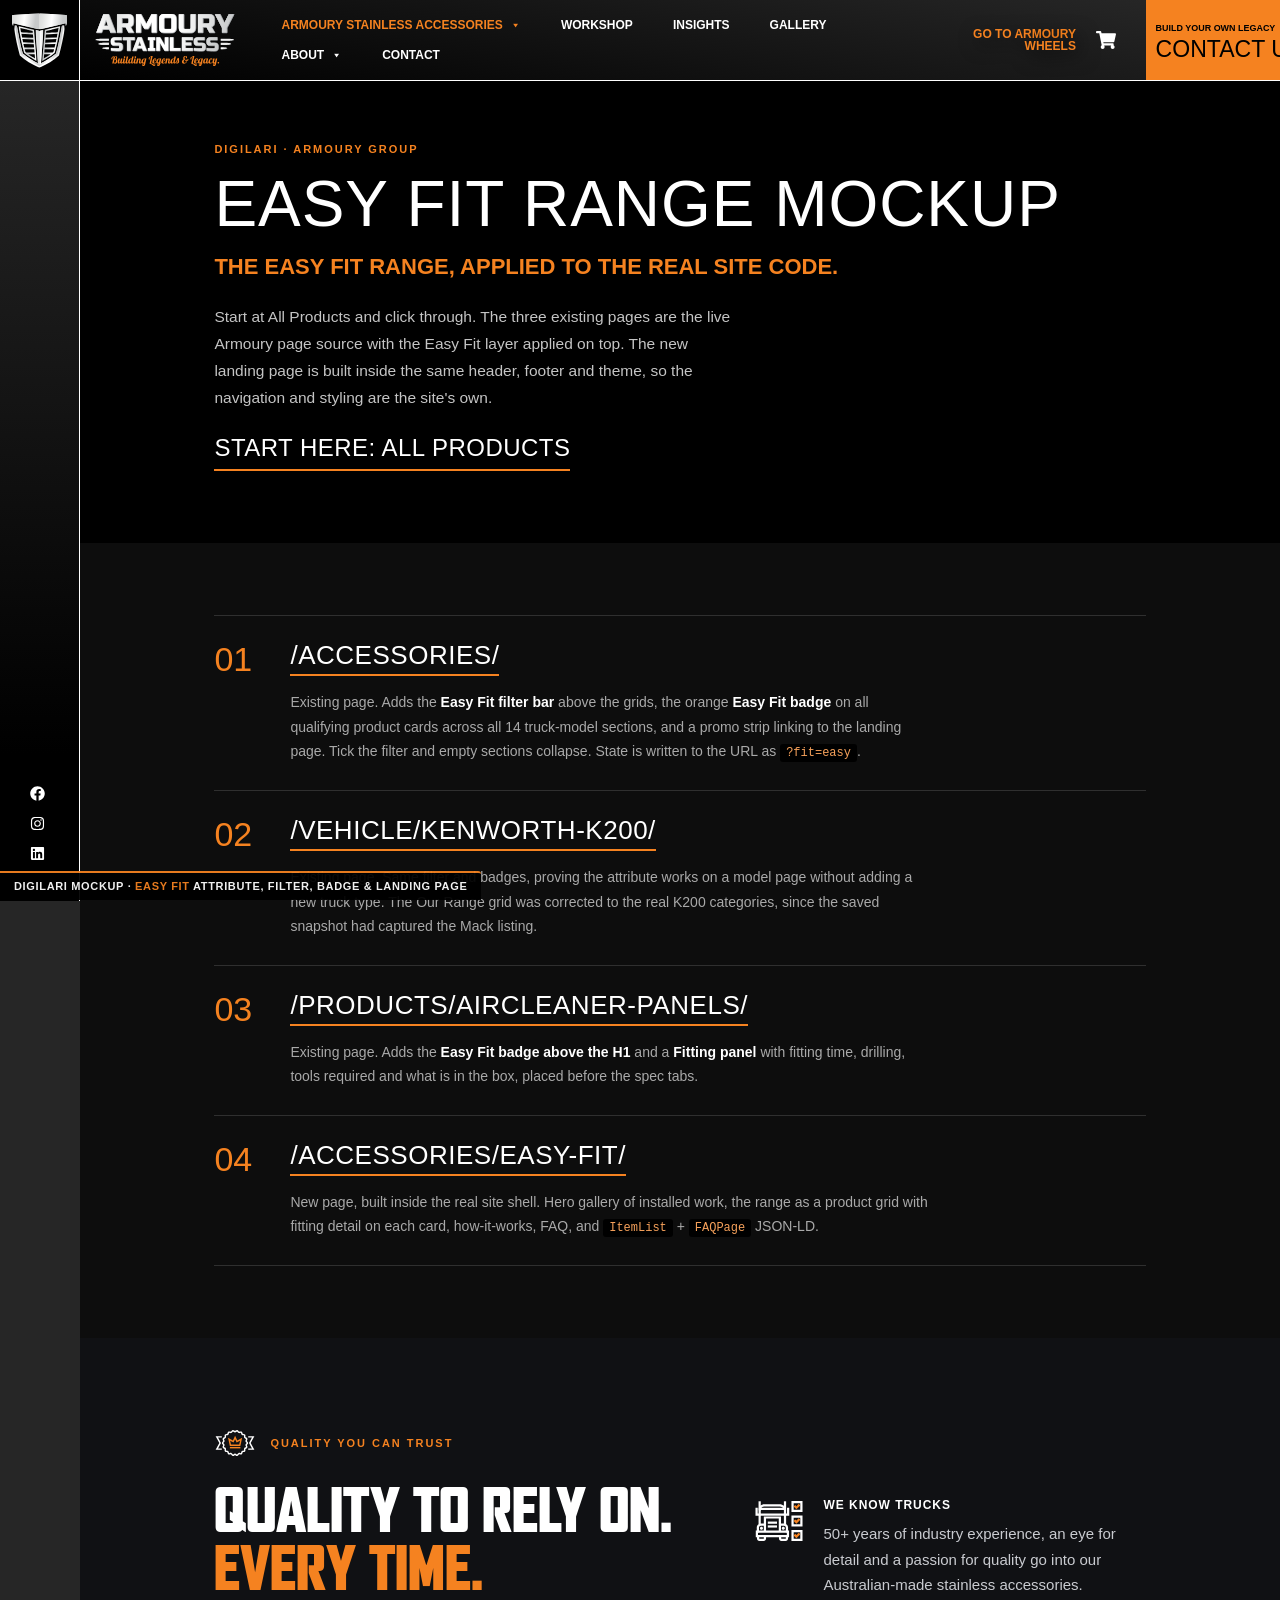
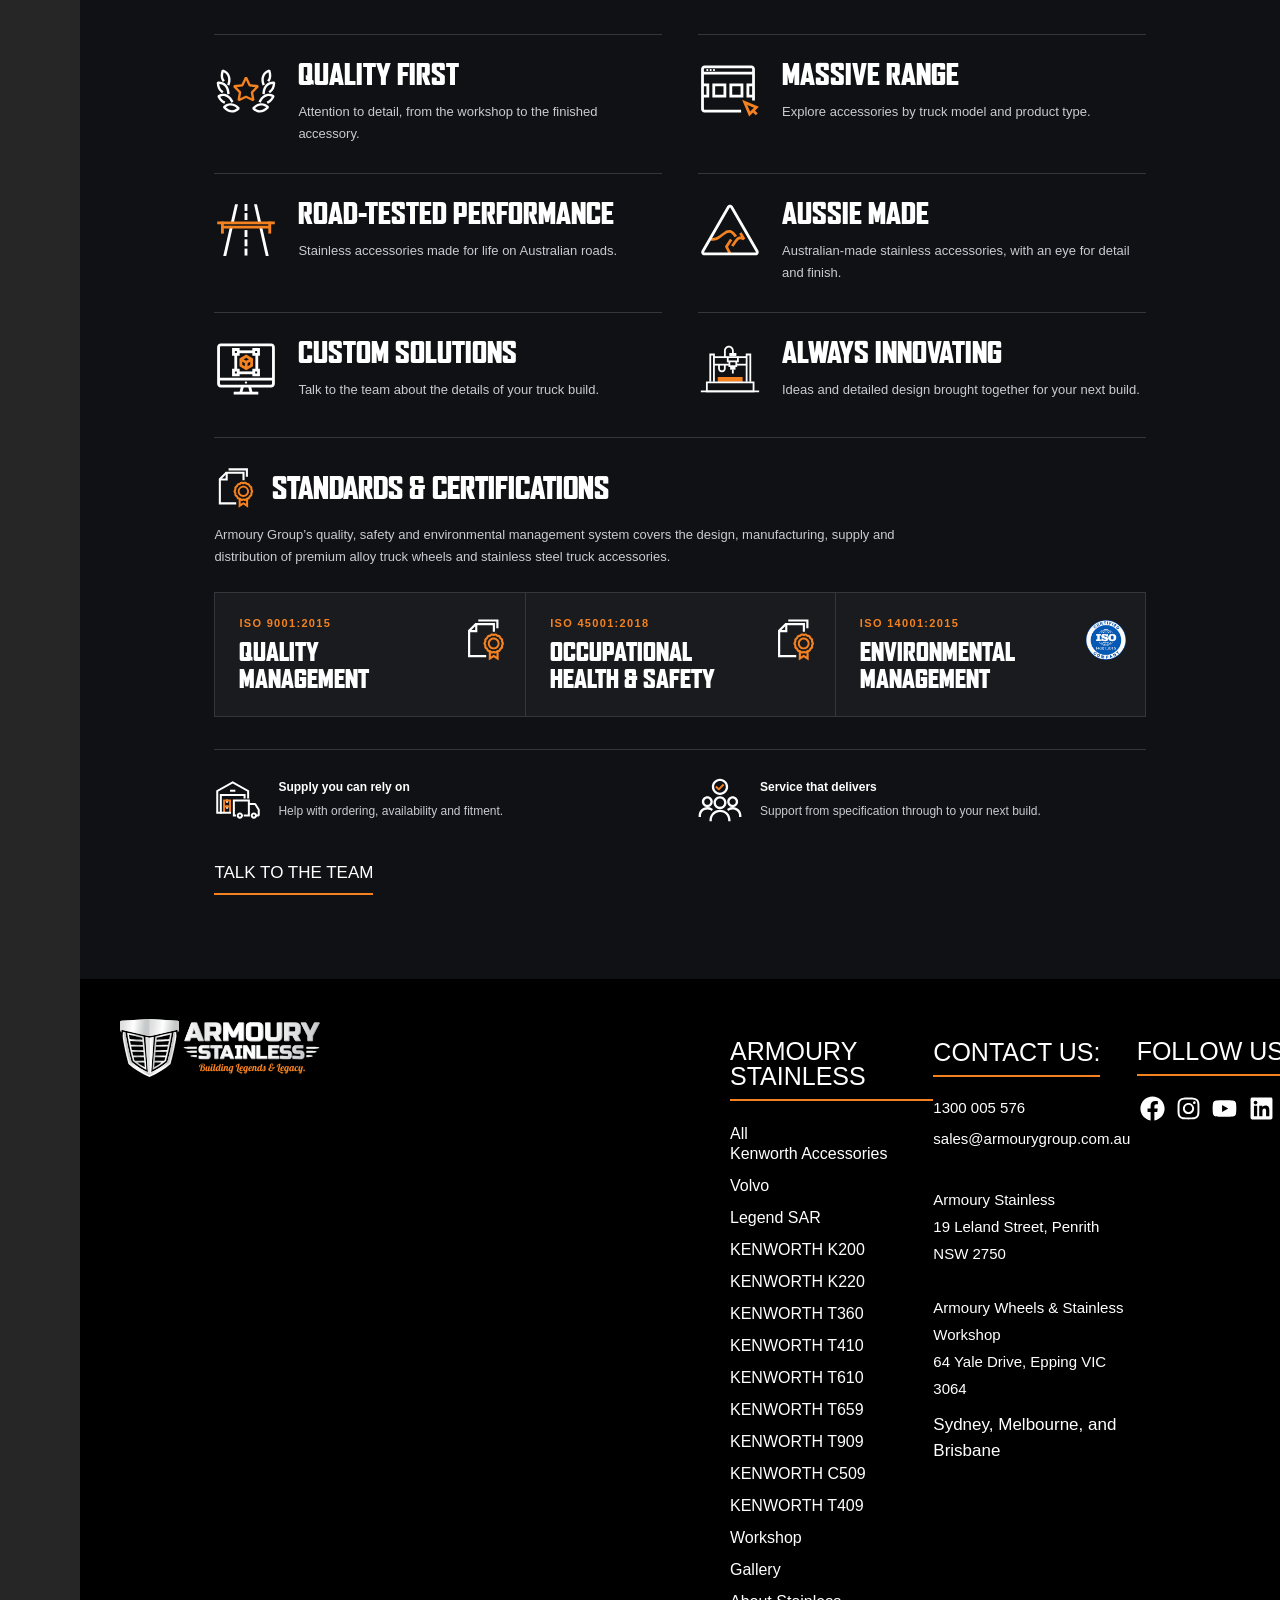
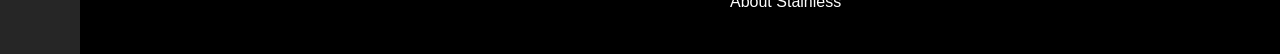
==== commit c1eab6ea: "Apply client trust messages, artwork and certificate scope" ====
--- a/index.html
+++ b/index.html
@@ -1236,7 +1236,7 @@
 <script src="./assets/easy-fit-data.js?v=3aeaa023"></script>
 <script src="./assets/easy-fit.js?v=3aeaa023" defer></script>
 <script id="ag-mockup-nav" src="assets/mockup-navigation.js?v=da5064a207" defer></script>
-<link id="ag-trust-css" rel="stylesheet" href="assets/trust-signals.css?v=6eaa8f7679">
+<link id="ag-trust-css" rel="stylesheet" href="assets/trust-signals.css?v=66bd82f77c">
 </head>
 <body class="archive tax-pa_vehicle term-kenworth-k200 term-152 wp-embed-responsive wp-theme-hello-elementor wp-child-theme-hello-child theme-hello-elementor woocommerce woocommerce-page woocommerce-js mega-menu-max-mega-menu-1 mega-menu-max-mega-menu-2 hello-elementor-default elementor-page-1358 elementor-default elementor-template-full-width elementor-kit-6 e--ua-blink e--ua-chrome e--ua-mac e--ua-webkit" data-elementor-device-mode="desktop">
 
@@ -2271,10 +2271,13 @@
 				</header>
 				<div class="ef-page-content"><section class="ef-sec ef-sec--hero" style=""><div class="ef-sec__inner"><p class="ef-kicker">Digilari &middot; Armoury Group</p><h1 class="elementor-heading-title elementor-size-default">Easy Fit range mockup</h1><h4 class="ef-hero-sub">The Easy Fit range, applied to the real site code.</h4><p class="ef-hero-body">Start at All Products and click through. The three existing pages are the live Armoury page source with the Easy Fit layer applied on top. The new landing page is built inside the same header, footer and theme, so the navigation and styling are the site's own.</p><div class="ef-btnrow"><a class="elementor-button elementor-button-link elementor-size-sm " href="./accessories/index.html"><span class="elementor-button-content-wrapper"><span class="elementor-button-text">Start here: All Products</span></span></a></div></div></section><section class="ef-sec ef-sec--dark" style=""><div class="ef-sec__inner"><ol class="ef-routes"><li><span class="ef-step-n">01</span><div class="ef-route-body"><a class="ef-route-link" href="./accessories/index.html">/accessories/</a><p>Existing page. Adds the <strong>Easy Fit filter bar</strong> above the grids, the orange <strong>Easy Fit badge</strong> on all qualifying product cards across all 14 truck-model sections, and a promo strip linking to the landing page. Tick the filter and empty sections collapse. State is written to the URL as <code>?fit=easy</code>.</p></div></li><li><span class="ef-step-n">02</span><div class="ef-route-body"><a class="ef-route-link" href="./vehicle/kenworth-k200/index.html">/vehicle/kenworth-k200/</a><p>Existing page. Same filter and badges, proving the attribute works on a model page without adding a new truck type. The Our Range grid was corrected to the real K200 categories, since the saved snapshot had captured the Mack listing.</p></div></li><li><span class="ef-step-n">03</span><div class="ef-route-body"><a class="ef-route-link" href="./products/aircleaner-panels/index.html">/products/aircleaner-panels/</a><p>Existing page. Adds the <strong>Easy Fit badge above the H1</strong> and a <strong>Fitting panel</strong> with fitting time, drilling, tools required and what is in the box, placed before the spec tabs.</p></div></li><li><span class="ef-step-n">04</span><div class="ef-route-body"><a class="ef-route-link" href="./accessories/easy-fit/index.html">/accessories/easy-fit/</a><p>New page, built inside the real site shell. Hero gallery of installed work, the range as a product grid with fitting detail on each card, how-it-works, FAQ, and <code>ItemList</code> + <code>FAQPage</code> JSON-LD.</p></div></li></ol></div></section></div><!-- AG TRUST START -->
 <section class="ag-trust" id="certifications" aria-labelledby="ag-trust-title"><div class="ag-trust__inner">
-<p class="ag-trust__eyebrow">Our standards. Your confidence.</p>
-<div class="ag-trust__head"><h2 id="ag-trust-title">Quality to rely on.<br><span>Every time.</span></h2><p class="ag-trust__intro">Armoury Group is ISO certified for quality, environmental and safety. The same commitment supports our stainless accessories, from the workshop to your truck.</p></div>
-<div class="ag-trust__systems" aria-label="Armoury Group ISO certification"><div class="ag-trust__system"><b>ISO certified</b><span>Quality</span></div><div class="ag-trust__system"><b>ISO certified</b><span>Environmental</span></div><div class="ag-trust__system"><b>ISO certified</b><span>Safety</span></div></div>
-<figure class="ag-trust__environment"><img src="assets/trust/iso14001.png" alt="ISO 14001 environmental management certification" width="92" height="92" loading="lazy"><figcaption><strong>ISO 14001 certified</strong>Environmental management certification.</figcaption></figure><a class="ag-trust__link" href="https://armourygroup.com.au/contact-stainless/">Talk to us about our standards</a>
+<p class="ag-trust__eyebrow ag-trust__quality"><img class="ag-message__icon" src="assets/trust/icons/quality-trust.svg" alt="" width="64" height="64" loading="lazy"><span>Quality you can trust</span></p>
+<div class="ag-trust__head"><h2 id="ag-trust-title">Quality to rely on.<br><span>Every time.</span></h2><div class="ag-trust__intro"><p class="ag-trust__know"><img class="ag-message__icon" src="assets/trust/icons/know-trucks.svg" alt="" width="64" height="64" loading="lazy"><span><strong>We know trucks</strong>50+ years of industry experience, an eye for detail and a passion for quality go into our Australian-made stainless accessories.</span></p></div></div>
+<div class="ag-messages"><article class="ag-message"><img class="ag-message__icon" src="assets/trust/icons/quality-first.svg" alt="" width="64" height="64" loading="lazy"><div><h3>Quality first</h3><p>Attention to detail, from the workshop to the finished accessory.</p></div></article><article class="ag-message"><img class="ag-message__icon" src="assets/trust/icons/range.svg" alt="" width="64" height="64" loading="lazy"><div><h3>Massive range</h3><p>Explore accessories by truck model and product type.</p></div></article><article class="ag-message"><img class="ag-message__icon" src="assets/trust/icons/road-tested.svg" alt="" width="64" height="64" loading="lazy"><div><h3>Road-tested performance</h3><p>Stainless accessories made for life on Australian roads.</p></div></article><article class="ag-message"><img class="ag-message__icon" src="assets/trust/icons/aussie-made.svg" alt="" width="64" height="64" loading="lazy"><div><h3>Aussie made</h3><p>Australian-made stainless accessories, with an eye for detail and finish.</p></div></article><article class="ag-message"><img class="ag-message__icon" src="assets/trust/icons/custom.svg" alt="" width="64" height="64" loading="lazy"><div><h3>Custom solutions</h3><p>Talk to the team about the details of your truck build.</p></div></article><article class="ag-message"><img class="ag-message__icon" src="assets/trust/icons/innovating.svg" alt="" width="64" height="64" loading="lazy"><div><h3>Always innovating</h3><p>Ideas and detailed design brought together for your next build.</p></div></article></div>
+<div class="ag-trust__standards"><h3><img class="ag-message__icon" src="assets/trust/icons/standards.svg" alt="" width="64" height="64" loading="lazy"><span>Standards &amp; certifications</span></h3><p>Armoury Group’s quality, safety and environmental management system covers the design, manufacturing, supply and distribution of premium alloy truck wheels and stainless steel truck accessories.</p></div>
+<div class="ag-trust__systems" aria-label="Armoury Group management system standards"><div class="ag-trust__system"><b>ISO 9001:2015</b><span>Quality management</span><img class="ag-system__icon" src="assets/trust/icons/standards.svg" alt="" width="64" height="64" loading="lazy"></div><div class="ag-trust__system"><b>ISO 45001:2018</b><span>Occupational health &amp; safety</span><img class="ag-system__icon" src="assets/trust/icons/standards.svg" alt="" width="64" height="64" loading="lazy"></div><div class="ag-trust__system"><b>ISO 14001:2015</b><span>Environmental management</span><img class="ag-system__icon" src="assets/trust/iso14001.png" alt="" width="56" height="56" loading="lazy"></div></div>
+
+<div class="ag-trust__support"><div><img class="ag-message__icon" src="assets/trust/icons/supply.svg" alt="" width="64" height="64" loading="lazy"><span><strong>Supply you can rely on</strong>Help with ordering, availability and fitment.</span></div><div><img class="ag-message__icon" src="assets/trust/icons/service.svg" alt="" width="64" height="64" loading="lazy"><span><strong>Service that delivers</strong>Support from specification through to your next build.</span></div></div><a class="ag-trust__link" href="https://armourygroup.com.au/contact-stainless/">Talk to the team</a>
 </div></section>
 <!-- AG TRUST END -->
 <footer data-elementor-type="footer" data-elementor-id="5893" class="elementor elementor-5893 elementor-location-footer" data-elementor-post-type="elementor_library">
--- a/assets/trust-signals.css
+++ b/assets/trust-signals.css
@@ -1,12 +1,17 @@
 
 @font-face{font-family:ArmouryTrust;src:url(AgencyFBBlack.woff2) format("woff2");font-display:swap}
-.ag-trust,.ag-stories,.ag-voices{--orange:#f58220;--line:#34363b;color:#fff;background:#101114;font-family:Montserrat,Arial,sans-serif;padding:84px 10.5vw;position:relative;isolation:isolate}
-.ag-trust *,.ag-stories *,.ag-voices *{box-sizing:border-box}
-.ag-trust__inner,.ag-stories__inner,.ag-voices__inner{max-width:1400px;margin:auto}
+.ag-trust,.ag-stories,.ag-voices,.ag-benefits{--orange:#f58220;--line:#34363b;color:#fff;background:#101114;font-family:Montserrat,Arial,sans-serif;padding:84px 10.5vw;position:relative;isolation:isolate}
+.ag-trust *,.ag-stories *,.ag-voices *,.ag-benefits *{box-sizing:border-box}
+.ag-trust__inner,.ag-stories__inner,.ag-voices__inner,.ag-benefits__inner{max-width:1400px;margin:auto}
 .ag-trust__eyebrow,.ag-stories__eyebrow{margin:0 0 18px;color:var(--orange);font-size:11px;font-weight:700;letter-spacing:.18em;text-transform:uppercase}
 .ag-trust__head,.ag-stories__head{display:grid;grid-template-columns:1.12fr .88fr;gap:40px;align-items:end;margin-bottom:36px}
-.ag-trust h2,.ag-stories h2,.ag-voices h2{font-family:ArmouryTrust,Agency,"Arial Narrow",sans-serif;font-weight:400;font-size:clamp(42px,4.6vw,72px);line-height:.98;text-transform:uppercase;color:#fff;margin:0}
+.ag-trust h2,.ag-stories h2,.ag-voices h2,.ag-benefits h2{font-family:ArmouryTrust,Agency,"Arial Narrow",sans-serif;font-weight:400;font-size:clamp(42px,4.6vw,72px);line-height:.98;text-transform:uppercase;color:#fff;margin:0}
 .ag-trust h2 span{color:var(--orange)}
+.ag-trust__heritage{margin:20px 0 0;color:var(--orange);font-size:11px;font-weight:700;line-height:1.6;letter-spacing:.14em;text-transform:uppercase}
+.ag-trust__intro p{margin:0 0 14px}
+.ag-trust__intro p:last-of-type{margin-bottom:0}
+.ag-trust__story{display:inline-block;margin-top:16px;padding:4px 0;border-bottom:2px solid var(--orange);color:#fff;text-decoration:none;font-size:12px;font-weight:700;letter-spacing:.08em;text-transform:uppercase}
+.ag-trust__story:hover{color:var(--orange)}
 .ag-trust__intro,.ag-stories__intro{color:#c9cbd0;font-size:15px;line-height:1.7;margin:0;max-width:55ch}
 .ag-trust__systems{display:grid;grid-template-columns:repeat(3,minmax(0,1fr));border:1px solid var(--line);background:#191b1f}
 .ag-trust__system{padding:22px 24px;min-width:0}
@@ -61,6 +66,70 @@
 .ag-voices h2{font-size:42px;margin-bottom:30px}
 .ag-voices__grid{display:grid;grid-template-columns:repeat(3,minmax(0,1fr));gap:32px}
 .ag-voice{margin:0;min-width:0}
+.ag-stories__quotes{margin-top:36px;padding-top:32px;border-top:1px solid var(--line)}
+.ag-benefits{background:#191b1f}
+.ag-benefits__head{display:grid;grid-template-columns:1.12fr .88fr;gap:40px;align-items:end;margin-bottom:36px}
+.ag-benefits__intro{font-size:15px;line-height:1.7;color:#c9cbd0;margin:0;max-width:60ch}
+.ag-benefits__grid{display:grid;grid-template-columns:repeat(2,minmax(0,1fr));gap:28px 40px}
+.ag-benefit{padding-top:24px;border-top:1px solid #45474d;min-width:0}
+.ag-benefit h3{font-family:ArmouryTrust,Agency,sans-serif;font-size:32px;font-weight:400;line-height:1.1;text-transform:uppercase;color:var(--orange);margin:0 0 12px}
+.ag-benefit p{color:#c9cbd0;font-size:14px;line-height:1.7;margin:0;max-width:60ch}
+.ag-message__icon{display:block;width:64px;height:64px;object-fit:contain;flex:0 0 64px}
+:is(.ag-trust,.ag-benefits) img.ag-message__icon{width:var(--ag-icon-size,64px);height:var(--ag-icon-size,64px);max-width:var(--ag-icon-size,64px);flex:0 0 var(--ag-icon-size,64px);min-width:0}
+.ag-trust__quality{--ag-icon-size:42px}
+.ag-trust__know{--ag-icon-size:52px}
+.ag-trust__standards{--ag-icon-size:44px}
+.ag-trust__support{--ag-icon-size:48px}
+.ag-message>div{min-width:0}
+.ag-trust img.ag-system__icon{width:46px;height:46px;max-width:46px}
+.elementor img.ag-range-icon{width:64px;height:64px;max-width:64px}
+.elementor .ag-contactcta__kicker img{width:40px;height:40px;max-width:40px}
+.ag-messages{display:grid;grid-template-columns:repeat(2,minmax(0,1fr));gap:28px 36px;margin-bottom:36px}
+.ag-message{display:flex;gap:20px;padding-top:24px;border-top:1px solid var(--line);min-width:0}
+.ag-message h3{font-family:ArmouryTrust,Agency,sans-serif;font-size:29px;font-weight:400;line-height:1.1;text-transform:uppercase;color:#fff;margin:0 0 10px}
+.ag-message p{font-size:13px;line-height:1.7;color:#c9cbd0;margin:0;max-width:52ch}
+.ag-benefits .ag-messages{margin-bottom:0}
+.ag-trust__quality{display:flex;align-items:center;gap:14px}
+.ag-trust__quality img{width:42px;height:42px;flex-basis:42px}
+.ag-trust__know{display:flex;gap:18px;align-items:flex-start}
+.ag-trust__know img{width:52px;height:52px;flex-basis:52px}
+.ag-trust__know strong{display:block;color:#fff;margin-bottom:6px;font-size:12px;text-transform:uppercase;letter-spacing:.08em}
+.ag-trust__stainless{display:grid;grid-template-columns:1.1fr .9fr;gap:36px;align-items:start;margin-bottom:36px}
+.ag-trust__stainless .ag-messages{margin-bottom:0}
+.ag-trust__stainless .ag-message{display:block}
+.ag-trust__stainless .ag-message__icon{margin-bottom:14px}
+.ag-trust__project{margin:0;position:sticky;top:100px}
+.ag-trust__project img{display:block;width:100%;height:370px;object-fit:cover}
+.ag-trust__project figcaption{font-size:10px;line-height:1.6;color:#aeb1b8;padding-top:10px}
+.ag-trust__standards{border-top:1px solid var(--line);padding-top:28px;margin-top:32px;margin-bottom:24px}
+.ag-trust__standards h3{display:flex;gap:14px;align-items:center;font-family:ArmouryTrust,Agency,sans-serif;font-size:30px;font-weight:400;text-transform:uppercase;color:#fff;margin:0 0 14px}
+.ag-trust__standards img{width:44px;height:44px;flex-basis:44px}
+.ag-trust__standards p{font-size:13px;line-height:1.7;color:#c9cbd0;margin:0;max-width:100ch}
+.ag-trust__system{position:relative;padding-right:76px;min-height:120px}
+.ag-trust__system span{font-size:25px}
+.ag-system__icon{position:absolute;right:16px;top:24px;width:46px;height:46px;object-fit:contain}
+.ag-trust .ag-trust__system{padding:22px 80px 22px 24px;min-width:0}
+.ag-trust .ag-trust__system span{white-space:normal;overflow-wrap:normal}
+.ag-trust__warranty{display:flex;align-items:center;gap:22px;margin-top:36px;padding-top:26px;border-top:1px solid var(--line)}
+.ag-trust__warranty h3{font-family:ArmouryTrust,Agency,sans-serif;font-size:30px;font-weight:400;color:#fff;margin:0 0 8px;text-transform:uppercase}
+.ag-trust__warranty p{font-size:13px;line-height:1.6;color:#c9cbd0;margin:0}
+.ag-trust__support{display:grid;grid-template-columns:1fr 1fr;gap:32px;margin-top:32px;padding-top:26px;border-top:1px solid var(--line)}
+.ag-trust__support>div{display:flex;gap:16px;align-items:center;color:#c9cbd0;font-size:12px;line-height:1.6}
+.ag-trust__support img{width:48px;height:48px;flex-basis:48px}
+.ag-trust__support strong{display:block;color:#fff;font-weight:700;font-size:12px;margin-bottom:5px}
+.ag-range-icon{width:64px;height:64px;object-fit:contain;display:block;margin-bottom:16px}
+.ag-range-label{font:700 11px/1.6 Montserrat,Arial,sans-serif;color:#f58220;letter-spacing:.14em;text-transform:uppercase;margin:0 0 16px}
+.ag-contactcta__kicker img{display:inline-block;width:40px;height:40px;vertical-align:middle;margin-right:14px}
+.ag-story__detail{margin:0;border-bottom:1px solid var(--line);display:flex;align-items:center;background:#15161a;gap:14px;padding:10px 16px}
+.ag-story__detail img{display:block;width:110px;height:70px;object-fit:cover}
+.ag-story__detail figcaption{color:#acafb7;font-size:10px;line-height:1.5}
+.ag-voices__grid--two{grid-template-columns:repeat(2,minmax(0,1fr));align-items:center}
+.ag-voice--photo{display:flex;align-items:center;gap:18px}
+.ag-voice--photo img{display:block;width:130px;height:130px;object-fit:cover;object-view-box:inset(0 29.7% 0 0)}
+@media(max-width:1100px){.ag-trust__stainless{grid-template-columns:1fr}.ag-trust__project{position:static}.ag-trust__project img{height:320px}.ag-message{gap:14px}.ag-message h3{font-size:27px}.ag-trust__system{padding:20px 65px 20px 18px}.ag-system__icon{right:12px;width:38px;height:38px}}
+@media(max-width:640px){.ag-messages{--ag-icon-size:56px}.ag-messages,.ag-trust__support,.ag-voices__grid--two{grid-template-columns:1fr}.ag-trust__stainless .ag-message{display:flex}.ag-trust__stainless .ag-message__icon{margin:0}.ag-trust__project img{height:250px}.ag-message__icon{width:56px;height:56px;flex-basis:56px}.ag-trust__head{gap:24px}.ag-trust__system{min-height:102px}.ag-message h3{font-size:28px}.ag-voice--photo{align-items:flex-start}.ag-voice--photo img{width:100px;height:100px}}
+@media(max-width:1100px){.ag-benefits{padding-left:7vw;padding-right:7vw}}
+@media(max-width:640px){.ag-benefits{padding:52px 24px}.ag-benefits__head,.ag-benefits__grid{grid-template-columns:1fr;gap:24px}}
 @media(min-width:1800px){.ag-story__image{height:290px}}
 @media(max-width:1100px){.ag-trust,.ag-stories,.ag-voices{padding-left:7vw;padding-right:7vw}.ag-trust__groups{grid-template-columns:1fr;gap:26px}.ag-stories__grid{grid-template-columns:1fr 1fr}.ag-stories__grid:not(.ag-stories__grid--two) .ag-story:last-child{grid-column:1/-1}.ag-voices__grid{grid-template-columns:1fr;gap:28px}}
 @media(max-width:640px){.ag-trust,.ag-stories,.ag-voices{padding:52px 24px}.ag-trust__head,.ag-stories__head{grid-template-columns:1fr;gap:22px}.ag-trust__systems{grid-template-columns:1fr}.ag-trust__system{padding:18px 20px}.ag-trust__system+.ag-trust__system{border-left:0;border-top:1px solid var(--line)}.ag-stories__grid,.ag-stories__grid--two{grid-template-columns:1fr}.ag-stories__grid .ag-story:last-child{grid-column:auto}.ag-story__body{padding:22px}.ag-story__image{height:230px}.ag-stories__grid:not(.ag-stories__grid--two) .ag-story__meta,.ag-stories__grid:not(.ag-stories__grid--two) .ag-story h3{min-height:0}}
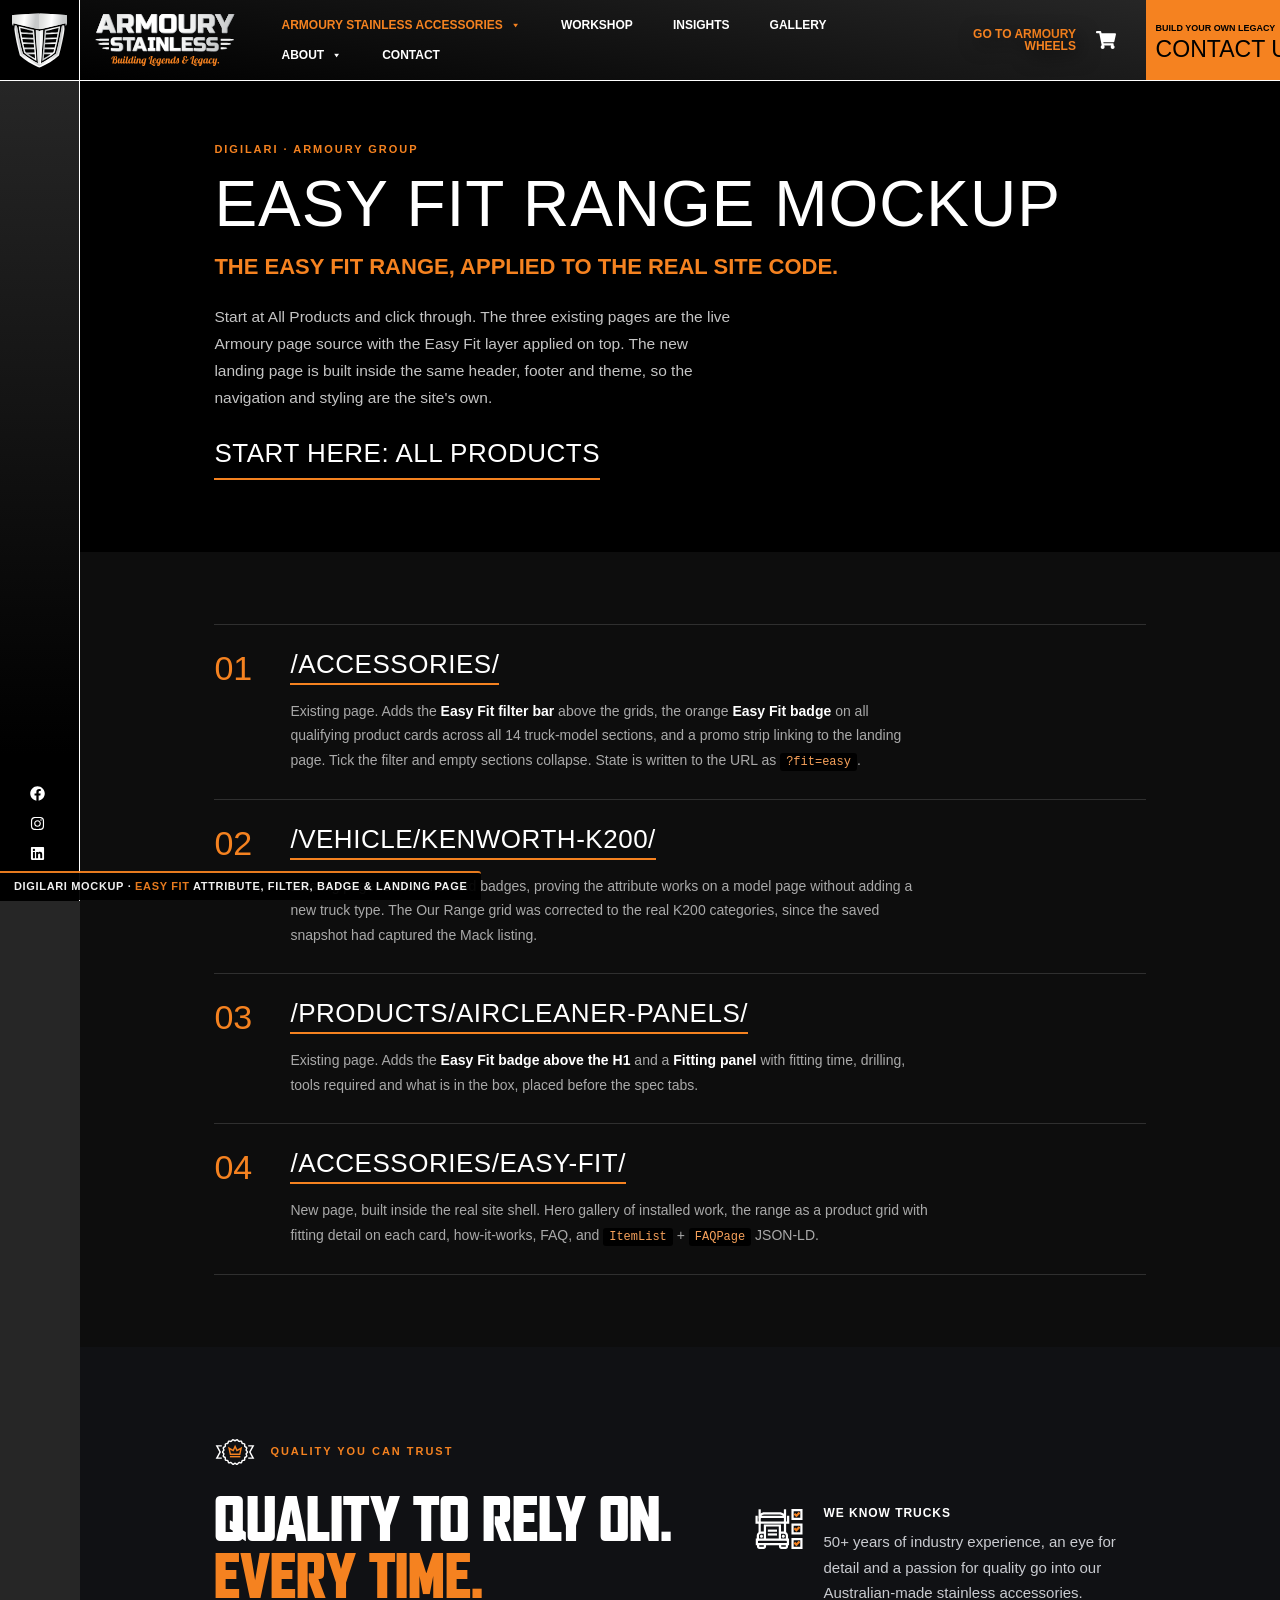
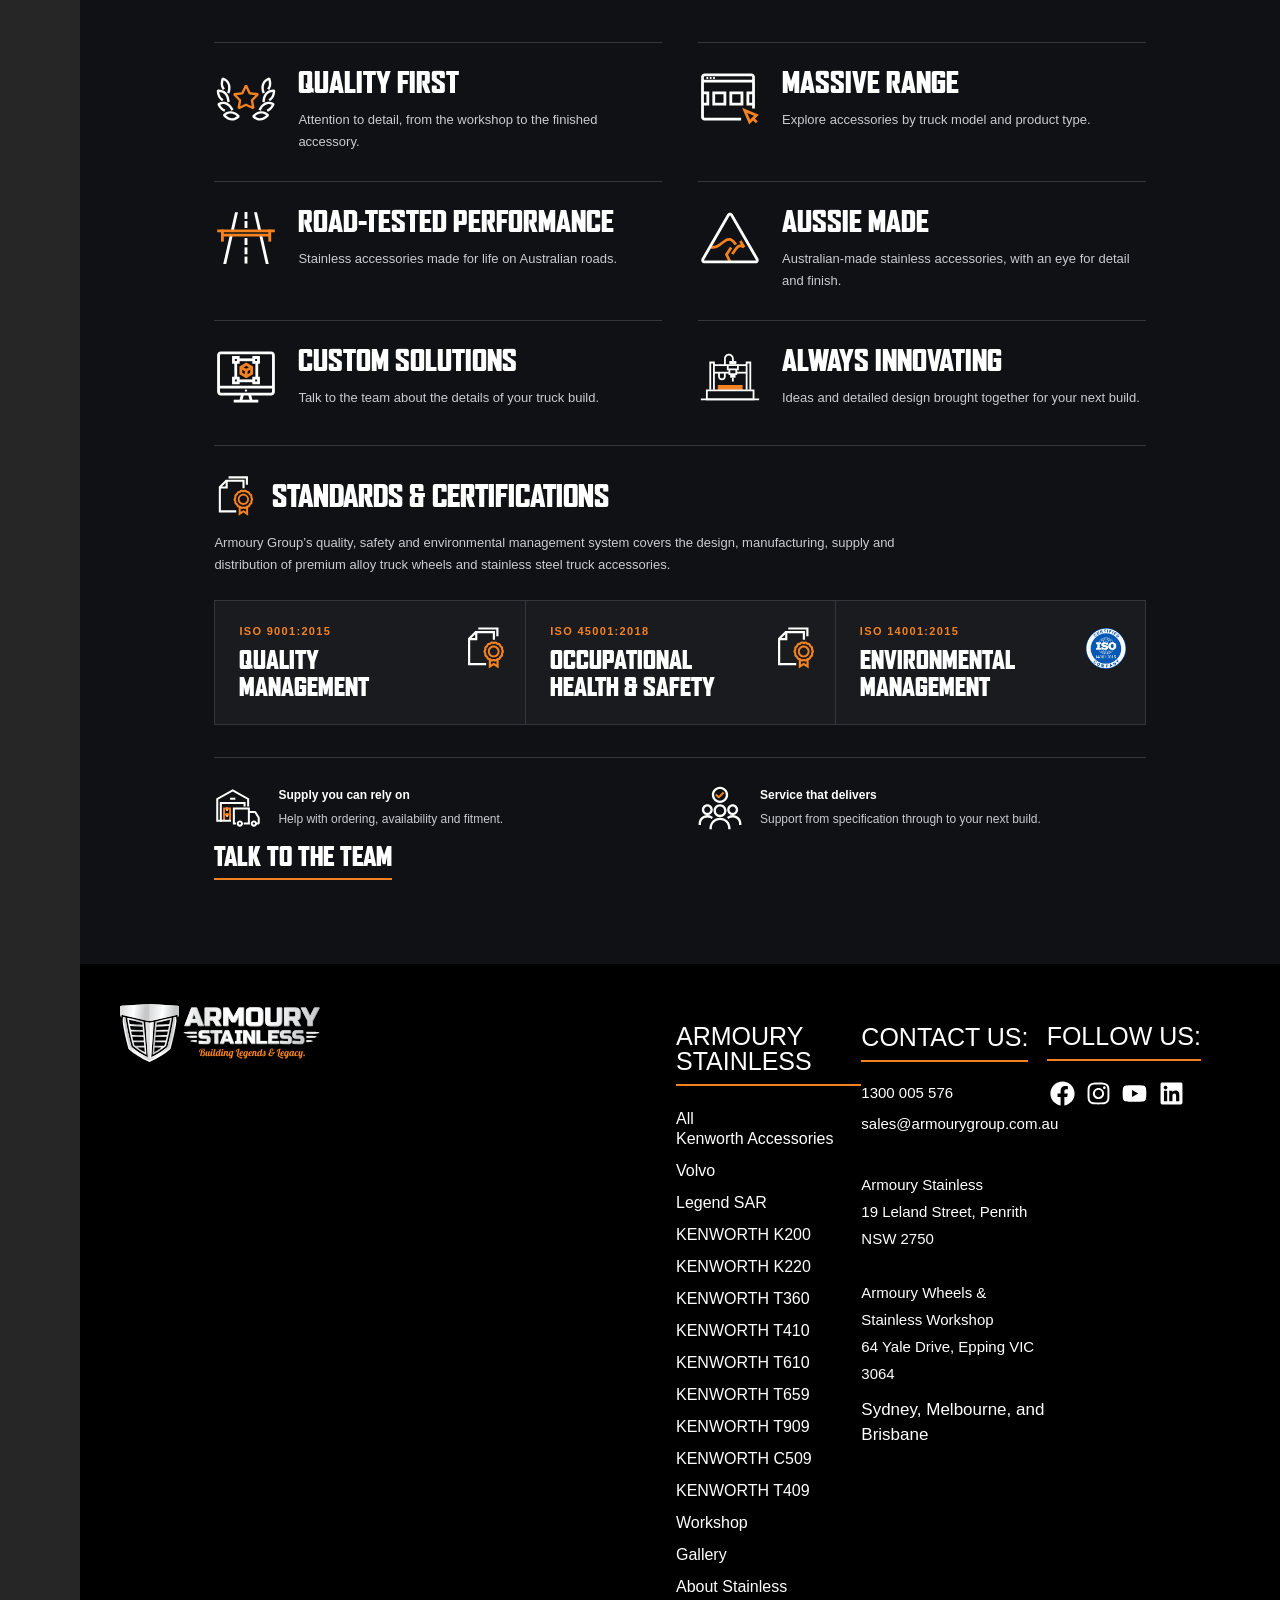
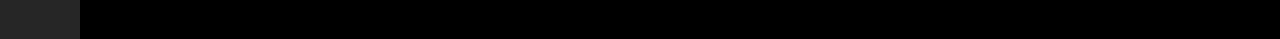
==== commit 744a0d7c: "Restore homepage colour and motion; unify CTAs - Hero slider rebuilt from server markup so it rotate" ====
--- a/index.html
+++ b/index.html
@@ -1236,7 +1236,7 @@
 <script src="./assets/easy-fit-data.js?v=3aeaa023"></script>
 <script src="./assets/easy-fit.js?v=3aeaa023" defer></script>
 <script id="ag-mockup-nav" src="assets/mockup-navigation.js?v=da5064a207" defer></script>
-<link id="ag-trust-css" rel="stylesheet" href="assets/trust-signals.css?v=66bd82f77c">
+<link id="ag-trust-css" rel="stylesheet" href="assets/trust-signals.css?v=64e7c0a167">
 </head>
 <body class="archive tax-pa_vehicle term-kenworth-k200 term-152 wp-embed-responsive wp-theme-hello-elementor wp-child-theme-hello-child theme-hello-elementor woocommerce woocommerce-page woocommerce-js mega-menu-max-mega-menu-1 mega-menu-max-mega-menu-2 hello-elementor-default elementor-page-1358 elementor-default elementor-template-full-width elementor-kit-6 e--ua-blink e--ua-chrome e--ua-mac e--ua-webkit" data-elementor-device-mode="desktop">
 
--- a/assets/trust-signals.css
+++ b/assets/trust-signals.css
@@ -133,3 +133,18 @@
 @media(min-width:1800px){.ag-story__image{height:290px}}
 @media(max-width:1100px){.ag-trust,.ag-stories,.ag-voices{padding-left:7vw;padding-right:7vw}.ag-trust__groups{grid-template-columns:1fr;gap:26px}.ag-stories__grid{grid-template-columns:1fr 1fr}.ag-stories__grid:not(.ag-stories__grid--two) .ag-story:last-child{grid-column:1/-1}.ag-voices__grid{grid-template-columns:1fr;gap:28px}}
 @media(max-width:640px){.ag-trust,.ag-stories,.ag-voices{padding:52px 24px}.ag-trust__head,.ag-stories__head{grid-template-columns:1fr;gap:22px}.ag-trust__systems{grid-template-columns:1fr}.ag-trust__system{padding:18px 20px}.ag-trust__system+.ag-trust__system{border-left:0;border-top:1px solid var(--line)}.ag-stories__grid,.ag-stories__grid--two{grid-template-columns:1fr}.ag-stories__grid .ag-story:last-child{grid-column:auto}.ag-story__body{padding:22px}.ag-story__image{height:230px}.ag-stories__grid:not(.ag-stories__grid--two) .ag-story__meta,.ag-stories__grid:not(.ag-stories__grid--two) .ag-story h3{min-height:0}}
+/* CTA system, 17 Nov 2026. Every call to action uses the Browse Our Range treatment from the
+   Stainless hero: Agency, uppercase, white, 2px orange underline. Where two sit side by side,
+   the primary is filled orange so it still leads. */
+html body :is(.ag-trust__link,.ag-stories__link,.ag-trust__story,.ef-btn,.ag-cta-link,.ef-fitting__foot a,.ag-contactcta .ag-contactcta__btn--ghost,.ef-contactcta .ef-contactcta__btn--ghost,.elementor .ag-hero-actions a:not(.ag-hero-actions__quote)){display:inline-flex!important;align-items:center;justify-content:center;width:auto!important;min-height:44px!important;height:auto!important;margin:0;padding:12px 0 8px!important;background:transparent!important;background-image:none!important;border:0!important;border-bottom:2px solid #f58220!important;border-radius:0!important;box-shadow:none!important;color:#fff!important;font:400 26px/1 "Agency",ArmouryTrust,"Arial Narrow",sans-serif!important;letter-spacing:0!important;text-transform:uppercase!important;text-decoration:none!important;transform:none!important;transition:color .2s ease,border-color .2s ease}
+html body :is(.ag-trust__link,.ag-stories__link,.ag-trust__story,.ef-btn,.ag-cta-link,.ef-fitting__foot a,.ag-contactcta .ag-contactcta__btn--ghost,.ef-contactcta .ef-contactcta__btn--ghost,.elementor .ag-hero-actions a:not(.ag-hero-actions__quote)):is(:hover,:focus-visible){color:#f58220!important;background:transparent!important}
+html body :is(.ag-contactcta .ag-contactcta__btn:not(.ag-contactcta__btn--ghost),.ef-contactcta .ef-contactcta__btn:not(.ef-contactcta__btn--ghost),.elementor .ag-hero-actions .ag-hero-actions__quote,.elementor-element-855f67c .elementor-button,.ag-sticky .ag-sticky__cta,.ef-sticky .ef-sticky__cta){display:inline-flex!important;align-items:center;justify-content:center;width:auto!important;min-height:48px!important;height:auto!important;margin:0;padding:13px 26px 9px!important;background:#f58220!important;background-image:none!important;border:0!important;border-radius:0!important;box-shadow:none!important;color:#141519!important;font:400 26px/1 "Agency",ArmouryTrust,"Arial Narrow",sans-serif!important;letter-spacing:0!important;text-transform:uppercase!important;text-decoration:none!important;transform:none!important;transition:background-color .2s ease}
+html body :is(.ag-contactcta .ag-contactcta__btn:not(.ag-contactcta__btn--ghost),.ef-contactcta .ef-contactcta__btn:not(.ef-contactcta__btn--ghost),.elementor .ag-hero-actions .ag-hero-actions__quote,.elementor-element-855f67c .elementor-button,.ag-sticky .ag-sticky__cta,.ef-sticky .ef-sticky__cta):is(:hover,:focus-visible){background:#ffa35a!important;color:#141519!important}
+html body :is(.ag-contactcta__row,.ef-contactcta__row,.elementor .ag-hero-actions){align-items:center;gap:14px 30px!important}
+html:root body :is(.elementor .ag-sticky .ag-sticky__cta,.elementor .ef-sticky .ef-sticky__cta,.ag-sticky .ag-sticky__cta,.ef-sticky .ef-sticky__cta){font-size:22px!important;min-height:44px!important;padding:11px 22px 8px!important}
+html body :is(.ag-sticky .ag-sticky__cta,.ef-sticky .ef-sticky__cta)[disabled]{opacity:.65}
+html body .ef-btnrow .elementor-button{font-size:26px!important;padding:20px 0 10px!important}
+@media(max-width:620px){html body :is(.ag-contactcta .ag-contactcta__btn--ghost,.ef-contactcta .ef-contactcta__btn--ghost){flex:0 1 auto!important}}
+/* Footer: the saved Elementor footer is 100px wider than its column, which pushed Follow us
+   against the right edge. Hold it to the column and match the left inset. */
+@media(min-width:768px){html body footer.elementor-location-footer>.e-con.e-parent{width:100%!important;max-width:100%!important;--padding-right:48px}}
